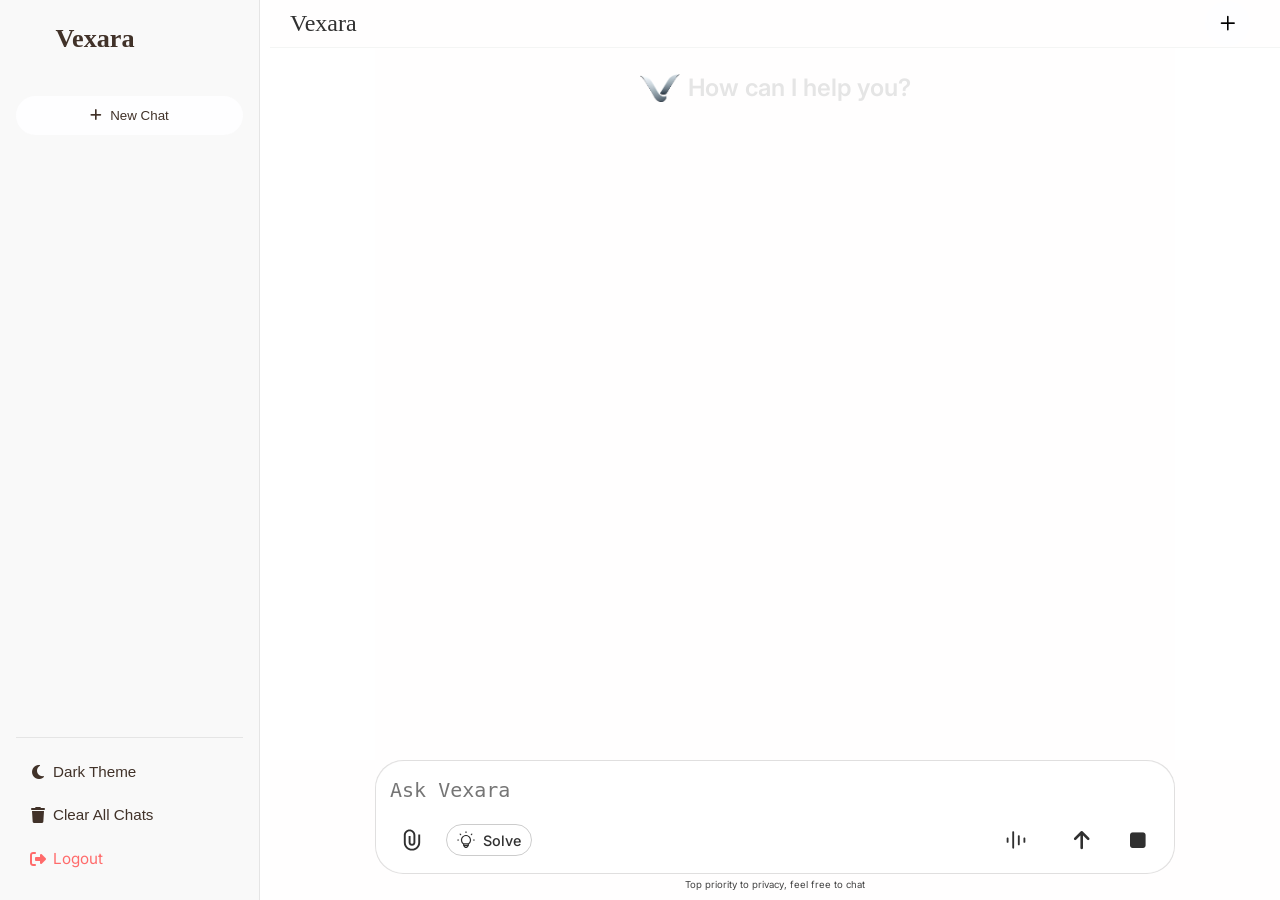
==== templates/index.html @ 14902778 "Update index.html" ====
<!DOCTYPE html>
<html lang="en">
  <head>
    <meta charset="UTF-8" />
    <meta name="viewport" content="width=device-width, initial-scale=1.0" />
    <title>Vexara AI Assistant</title>
    <link rel="manifest" href="/static/manifest.json">
    <link rel="stylesheet" href="https://cdn.jsdelivr.net/npm/katex@0.16.9/dist/katex.min.css">
<script defer src="https://cdn.jsdelivr.net/npm/katex@0.16.9/dist/katex.min.js"></script>
<script defer src="https://cdn.jsdelivr.net/npm/katex@0.16.9/dist/contrib/auto-render.min.js"></script>
    
    <link
      rel="stylesheet"
      href="https://cdnjs.cloudflare.com/ajax/libs/font-awesome/7.0.1/css/all.min.css"
    />
    <link
      href="https://fonts.googleapis.com/icon?family=Material+Icons"
      rel="stylesheet"
    />
    <link
      rel="icon"
      href="/static/images/vexara-new1-removebg-preview.png"
      type="image/png"
    />
    <!-- In your HTML head -->
    <link
      href="https://fonts.googleapis.com/css2?family=Cascadia+Code&display=swap"
      rel="stylesheet"
    />
    <link
      rel="stylesheet"
      href="https://cdnjs.cloudflare.com/ajax/libs/font-awesome/6.0.0/css/all.min.css"
    />

    <link
      rel="stylesheet"
      href="https://cdn-uicons.flaticon.com/uicons-regular-rounded/css/uicons-regular-rounded.css"
    />
    <link
      rel="stylesheet"
      href="https://cdnjs.cloudflare.com/ajax/libs/font-awesome/6.4.0/css/all.min.css"
    />
    <link
      href="https://fonts.googleapis.com/css2?family=Inter:wght@300;400;500;600;700&display=swap"
      rel="stylesheet"
    />
    <link
      rel="stylesheet"
      href="https://cdnjs.cloudflare.com/ajax/libs/highlight.js/11.9.0/styles/github-dark.min.css"
    />
    <link
      rel="stylesheet"
      href="https://cdn-uicons.flaticon.com/3.0.0/uicons-regular-rounded/css/uicons-regular-rounded.css"
    />
    <link rel="stylesheet" href="/static/style.css">

  </head>
  <body>
    <div id="talking-animation">
      Talking
      <div class="talking-animation-bars">
        <span class="talking-bar"></span>
        <span class="talking-bar"></span>
        <span class="talking-bar"></span>
        <span class="talking-bar"></span>
        <span class="talking-bar"></span>
      </div>
    </div>

    <div id="sidebar" class="sidebar">
      <div class="sidebar-header">
        <div class="sidebar-logo">
          <!-- <i class="fas fa-robot"></i> -->
          <img src="/static/images/vexara-new1-removebg-preview.png" alt="V" />
          <span style="font-family: 'Baskerville'"><h3>Vexara</h3></span>
        </div>
        <!-- Renamed hideSidebarBtn to sidebarToggleButton for general use -->
        <!-- In your HTML -->
        <button
          id="sidebarToggleButton"
          class="sidebar-toggle"
          title="Toggle Sidebar"
          aria-label="Toggle Sidebar"
        >
          <i class="bx bx-layout"></i>
        </button>
      </div>

      <button
        class="new-chat-btn"
        onclick="startNewChat()"
        \
        aria-label="Start New Chat"
      >
        <i class="fa-solid fa-plus"></i>
        <span>New Chat</span>
      </button>

      <div
        id="chat-history-list"
        role="navigation"
        aria-label="Chat History"
      ></div>

      <div class="sidebar-footer">
        <div
          id="user-info"
          class="user-info"
          style="display: none"
          role="contentinfo"
        >
          <i class="fas fa-user-circle" aria-hidden="true"></i>
          <span id="user-email" class="user-email"></span>
        </div>
        <button
          class="sidebar-btn"
          onclick="toggleDarkMode()"
          title="Toggle Dark Mode"
          aria-label="Toggle Dark Mode"
        >
          <i class="fas fa-moon" aria-hidden="true"></i>
          <span>Dark Theme</span>
        </button>
        <button
          class="sidebar-btn"
          id="clearAllChatsBtn"
          title="Clear All Chat History"
          aria-label="Clear All Chat History"
        >
          <i class="fas fa-trash" aria-hidden="true"></i>
          <span>Clear All Chats</span>
        </button>
        <a
          href="/logout"
          class="sidebar-btn"
          style="color: #ff6b6b"
          title="Logout"
          aria-label="Logout"
        >
          <i class="fas fa-sign-out-alt" aria-hidden="true"></i>
          <span>Logout</span>
        </a>
      </div>
    </div>

    <!-- Floating button to show sidebar on mobile or in full screen mode -->
    <button
      id="showSidebarBtn"
      class="sidebar-show-btn"
      title="Show Sidebar"
      aria-label="Toggle Sidebar"
    >
      <i class="fi fi-rr-sidebar"></i>
    </button>

    <div class="main">
      <div
        class="top-bar"
        style="display: flex; align-items: center; justify-content: left"
      >
        <h2 style="font-weight: 450; font-style: 'Baskerville'">Vexara</h2>
        <div class="top-bar-title">
          <i class="fa-solid fa-plus new-chat-btn" onclick="startNewChat()"></i>
        </div>
      </div>

      <div class="chat-container" id="chatbox" role="log" aria-live="polite">
        <!-- Initial New Chat Placeholder -->
        <div
        class="loader"
        id="loader"
        aria-live="polite"
        aria-atomic="true"
        style="display: none"
      >
        <div class="typing-indicator">
          <div class="typing-dot"></div>
          <div class="typing-dot"></div>
          <div class="typing-dot"></div>
          <div class="typing-dot"></div>
          <div class="typing-dot"></div>
        </div>
      </div>
        <div
          id="new-chat-placeholder"
          style="
            display: flex;
            align-items: center;
            gap: 8px;
            font-family: 'Segoe UI', 'Inter', sans-serif;
            font-size: 24px;
            font-weight: 600;
            color: #e5e5e5;
          "
        >
          <img
            src="/static/images/vexara-new1-removebg-preview.png"
            alt="V"
            style="width: 40px; height: 40px; object-fit: contain"
          />
          <span>How can I help you?</span>
        </div>

        <div
          class="loader"
          id="loader"
          aria-live="polite"
          aria-atomic="true"
          style="display: none"
        >
          <div class="typing-indicator">
            <div class="typing-dot"></div>
            <div class="typing-dot"></div>
            <div class="typing-dot"></div>
          </div>
        </div>
      </div>

      <!-- Input Area at the bottom -->
      <div class="input-area">
        <!-- Image Preview Container -->
        <div
          id="image-preview-container"
          class="image-preview-container"
          aria-live="polite"
          aria-atomic="true"
        >
          <img
            id="image-preview"
            src="#"
            alt="Image Preview"
            style="display: none"
          />
          <button
            id="clear-image-btn"
            class="clear-image-btn"
            title="Clear Image"
            aria-label="Clear Image Preview"
          >
            <i class="fas fa-times" aria-hidden="true"></i>
          </button>
        </div>

        <form id="multi-action-form" enctype="multipart/form-data">
          <!-- Model Selection Buttons -->

          <div class="input-container" id="input-container">
            <textarea
              id="text-input"
              name="instruction"
              placeholder="Ask Vexara"
              rows="1"
              required
              aria-label="Type your message here"
            ></textarea>

            <div class="input-icons-row">
              <div class="input-icons-left">
                <!-- Attachment button with proper file input -->
                <div class="file-input-wrapper">
                  <button
                    type="button"
                    class="input-icon-btn"
                    id="attach-file-btn"
                    title="Attach File"
                    aria-label="Attach File"
                  >
                    <svg
                      width="22"
                      height="26"
                      viewBox="0 0 16 16"
                      fill="none"
                      xmlns="http://www.w3.org/2000/svg"
                    >
                      <path
                        d="M5.5498 9.75006V5.00006H6.9502V9.75006C6.9502 10.33 7.4201 10.7999 8 10.7999C8.5799 10.7999 9.0498 10.33 9.0498 9.75006V4.50006C9.0498 2.95366 7.7964 1.70026 6.25 1.70026C4.7036 1.70026 3.4502 2.95366 3.4502 4.50006V9.75006C3.4502 12.263 5.4871 14.2999 8 14.2999C10.5129 14.2999 12.5498 12.263 12.5498 9.75006V4.00006H13.9502V9.75006C13.9502 13.0362 11.2861 15.7003 8 15.7003C4.71391 15.7003 2.0498 13.0362 2.0498 9.75006V4.50006C2.04981 2.18047 3.9304 0.299867 6.25 0.299866C8.5696 0.299866 10.4502 2.18046 10.4502 4.50006V9.75006C10.4502 11.1032 9.3531 12.2003 8 12.2003C6.6469 12.2003 5.5498 11.1032 5.5498 9.75006Z"
                        fill="currentColor"
                      ></path>
                    </svg>
                  </button>
                  <!-- Hidden file input, now outside the button for precise control -->
                  <input
                    type="file"
                    id="desktop-file-input"
                    name="image"
                    accept="image/*"
                    style="display: none"
                    aria-label="Upload image file"
                  />
                </div>
                <div
                  class="model-select-group"
                  aria-label="Toggle DeepThink Mode"
                >
                  <!-- Hidden General Option (keeps backend happy) -->
                  <input
                    type="radio"
                    id="modelGeneral"
                    name="modelChoice"
                    value="general"
                    checked
                    aria-checked="true"
                    style="display: none"
                  />

                  <!-- Visible DeepThink Toggle -->
                  <div
                    class="model-option"
                    id="deepthink-toggle"
                    data-active="false"
                  >
                    <svg
                      width="20"
                      height="24"
                      viewBox="0 0 20 20"
                      fill="currentColor"
                      xmlns="http://www.w3.org/2000/svg"
                      class="icon"
                      aria-label=""
                    >
                      <path
                        d="M14.3352 10.0257C14.3352 7.6143 12.391 5.66554 10.0002 5.66537C7.60929 5.66537 5.66528 7.61419 5.66528 10.0257C5.66531 11.5493 6.44221 12.8881 7.61938 13.6683H12.3811C13.558 12.8881 14.3352 11.5491 14.3352 10.0257ZM8.84399 16.9984C9.07459 17.3983 9.50543 17.6683 10.0002 17.6683C10.495 17.6682 10.926 17.3984 11.1565 16.9984H8.84399ZM8.08813 15.6683H11.9114V14.9984H8.08813V15.6683ZM1.66626 9.33529L1.80103 9.34896C2.10381 9.41116 2.3313 9.67914 2.3313 10.0003C2.33115 10.3214 2.10377 10.5896 1.80103 10.6517L1.66626 10.6654H0.833252C0.466091 10.6654 0.168389 10.3674 0.168213 10.0003C0.168213 9.63306 0.465983 9.33529 0.833252 9.33529H1.66626ZM19.1663 9.33529L19.301 9.34896C19.6038 9.41116 19.8313 9.67914 19.8313 10.0003C19.8311 10.3214 19.6038 10.5896 19.301 10.6517L19.1663 10.6654H18.3333C17.9661 10.6654 17.6684 10.3674 17.6682 10.0003C17.6682 9.63306 17.966 9.33529 18.3333 9.33529H19.1663ZM3.0481 3.04818C3.2753 2.82099 3.62593 2.79189 3.88403 2.96224L3.98853 3.04818L4.57739 3.63705L4.66235 3.74154C4.83285 3.99966 4.80464 4.35021 4.57739 4.57748C4.35013 4.80474 3.99958 4.83293 3.74146 4.66244L3.63696 4.57748L3.0481 3.98861L2.96216 3.88412C2.79181 3.62601 2.82089 3.27538 3.0481 3.04818ZM16.012 3.04818C16.2717 2.7886 16.6927 2.78852 16.9524 3.04818C17.2117 3.30786 17.2119 3.72901 16.9524 3.98861L16.3625 4.57748C16.1028 4.83717 15.6818 4.83718 15.4221 4.57748C15.1626 4.31776 15.1625 3.89669 15.4221 3.63705L16.012 3.04818ZM9.33521 1.66634V0.833336C9.33521 0.466067 9.63297 0.168297 10.0002 0.168297C10.3674 0.168472 10.6653 0.466175 10.6653 0.833336V1.66634C10.6653 2.0335 10.3674 2.33121 10.0002 2.33138C9.63297 2.33138 9.33521 2.03361 9.33521 1.66634ZM15.6653 10.0257C15.6653 11.9571 14.7058 13.6634 13.2415 14.6917V16.3333C13.2415 16.7004 12.9444 16.9971 12.5774 16.9974C12.282 18.1473 11.2423 18.9982 10.0002 18.9984C8.75792 18.9984 7.71646 18.1476 7.42114 16.9974C7.05476 16.9964 6.75806 16.7 6.75806 16.3333V14.6917C5.29383 13.6634 4.33523 11.957 4.33521 10.0257C4.33521 6.88608 6.86835 4.33529 10.0002 4.33529C13.132 4.33547 15.6653 6.88618 15.6653 10.0257Z"
                      ></path>
                    </svg>
                    <span >Solve</span>
                  </div>
                </div>
                <!-- ===== Web Search Toggle (replace your old button with this) ===== -->
                <label
                  id="web-search-toggle"
                  class="web-search-toggle"
                  title="Enable web search"
                  role="switch"
                  aria-checked="false"
                  display = none
                >
                  <input
                    id="web-search-checkbox"
                    type="checkbox"
                    aria-label="Enable web search"
                  />
                  <!-- Keep your SVG icon for visual match -->
                  <span class="web-search-icon" aria-hidden="true">
                    <svg
                      width="20"
                      height="24"
                      viewBox="0 0 14 14"
                      fill="none"
                      xmlns="http://www.w3.org/2000/svg"
                      style="color: currentColor"
                    >
                      <path
                        fill-rule="evenodd"
                        clip-rule="evenodd"
                        d="M7.00003 0.150452C10.7832 0.150452 13.8496 3.21691 13.8496 7.00006C13.8496 10.7832 10.7832 13.8497 7.00003 13.8497C3.21688 13.8497 0.150421 10.7832 0.150421 7.00006C0.150421 3.21691 3.21688 0.150452 7.00003 0.150452ZM5.37796 7.59967C5.4267 9.0321 5.64754 10.2966 5.97366 11.2198C6.15996 11.7471 6.36946 12.1302 6.57327 12.3702C6.77751 12.6106 6.92343 12.6505 7.00003 12.6505C7.07663 12.6505 7.22255 12.6106 7.42679 12.3702C7.6306 12.1302 7.8401 11.7471 8.0264 11.2198C8.35252 10.2966 8.57336 9.0321 8.6221 7.59967H5.37796ZM1.38187 7.59967C1.61456 9.80498 3.11593 11.6305 5.14261 12.336C5.03268 12.1129 4.93227 11.8725 4.8428 11.6192C4.46342 10.5452 4.22775 9.13994 4.17874 7.59967H1.38187ZM9.82132 7.59967C9.77232 9.13994 9.53664 10.5452 9.15726 11.6192C9.06774 11.8726 8.96648 12.1127 8.85648 12.336C10.8836 11.6307 12.3855 9.8053 12.6182 7.59967H9.82132ZM7.00003 1.34967C6.92343 1.34967 6.77751 1.38955 6.57327 1.62994C6.36946 1.86994 6.15996 2.25297 5.97366 2.78033C5.64754 3.70357 5.4267 4.96802 5.37796 6.40045H8.6221C8.57336 4.96802 8.35252 3.70357 8.0264 2.78033C7.8401 2.25297 7.6306 1.86994 7.42679 1.62994C7.22255 1.38955 7.07663 1.34967 7.00003 1.34967ZM8.85648 1.66315C8.96663 1.88662 9.06763 2.12721 9.15726 2.38092C9.53664 3.45494 9.77232 4.86018 9.82132 6.40045H12.6182C12.3855 4.19471 10.8837 2.36834 8.85648 1.66315ZM5.14261 1.66315C3.11578 2.36856 1.61457 4.19503 1.38187 6.40045H4.17874C4.22775 4.86018 4.46342 3.45494 4.8428 2.38092C4.93237 2.12736 5.03253 1.88651 5.14261 1.66315Z"
                        fill="currentColor"
                      ></path>
                    </svg>
                  </span>
                  <span class="web-search-label">Search</span>
                </label>

                <!-- ===== Styles (paste into your stylesheet or <head>) ===== -->
                <style>
                  .web-search-toggle {
                    display: none;
                    align-items: center;
                    gap: 8px;
                    padding: 6px 10px;
                    font-size: 0.9rem; /* slightly smaller text */
                    font-weight: 500;
                    border-radius: 30px;
                    border: 1px solid var(--web-search);
                    cursor: pointer;
                    user-select: none;
                    font-size: 14px;
                    transition: transform 0.12s ease, box-shadow 0.12s ease,
                      background 0.12s ease, color 0.12s ease;
                    background: transparent;
                    color: var(--text-color, #111);
                  }
                  .web-search-toggle .web-search-icon {
                    display: inline-flex;
                    width: 20px;
                    height: 20px;
                    align-items: center;
                    justify-content: center;
                  }
                  .web-search-toggle input {
                    display: none;
                  } /* hide native checkbox */
                  /* Selected state */
                  .web-search-toggle.selected {
                    background: var(--accent-color, #6a0dad);
                    color: #fff;
                    box-shadow: 0 6px 20px rgba(0, 0, 0, 0.12);
                    transform: translateY(-1px);
                    border: none;
                  }
                  /* .dark-mode.web-search-toggle.selected{
    background: black;
    color: #fff;
    border: 4px solid rgb(255, 255, 255);
  } */

                  /* small hover polish */
                  .web-search-toggle:hover {
                    transform: translateY(-0.5px);
                  }
                  .web-search-label {
                    line-height: 1;
                  }
                  @media (max-width: 600px) {
                    .web-search-toggle {
                      font-size: 12px;
                      padding: 5px 10px;
                      gap: 6px;
                    }
                    .web-search-toggle .web-search-icon {
                      width: 18px;
                      height: 18px;
                    }
                  }
                </style>

                <!-- ===== Script (paste near end of body, after other scripts for safety) ===== -->
                <script>
                  (function () {
                    // Robust initialization after DOM ready
                    function initToggle() {
                      // 1) replace old button if present (removes any old click handler attached by app.js)
                      const oldBtn = document.getElementById("web-search-btn");
                      if (oldBtn) {
                        // create the new label element from the existing markup (we already placed markup above),
                        // but if user didn't paste the label HTML, fallback to creating programmatically:
                        const existingToggle =
                          document.getElementById("web-search-toggle");
                        if (existingToggle) {
                          oldBtn.replaceWith(existingToggle);
                        } else {
                          // nothing to replace with; bail (user should include the HTML snippet)
                          console.warn(
                            "web-search-toggle markup not found — please paste the provided label HTML into your page."
                          );
                        }
                      }

                      const label =
                        document.getElementById("web-search-toggle");
                      const checkbox = document.getElementById(
                        "web-search-checkbox"
                      );

                      if (!label || !checkbox) {
                        console.warn("Web search toggle elements not found.");
                        return;
                      }

                      // 2) restore state from localStorage
                      const saved = localStorage.getItem(
                        "vexara_web_search_enabled"
                      );
                      const initiallyEnabled = saved === "1";
                      window.isWebSearchEnabled = !!initiallyEnabled;
                      checkbox.checked = window.isWebSearchEnabled;
                      label.classList.toggle(
                        "selected",
                        window.isWebSearchEnabled
                      );
                      label.setAttribute(
                        "aria-checked",
                        window.isWebSearchEnabled ? "true" : "false"
                      );

                      // 3) change handler (update UI + persist)
                      checkbox.addEventListener("change", (e) => {
                        const enabled = !!checkbox.checked;
                        window.isWebSearchEnabled = enabled;
                        localStorage.setItem(
                          "vexara_web_search_enabled",
                          enabled ? "1" : "0"
                        );
                        label.classList.toggle("selected", enabled);
                        label.setAttribute(
                          "aria-checked",
                          enabled ? "true" : "false"
                        );
                      });

                      // 4) clicking the label toggles the checkbox but prevent accidental form submits / bubbling
                      label.addEventListener("click", function (e) {
                        // prevent click from submitting forms or bubbling; checkbox will toggle as normal
                        e.preventDefault();
                        e.stopPropagation();
                        checkbox.checked = !checkbox.checked;
                        checkbox.dispatchEvent(
                          new Event("change", { bubbles: true })
                        );
                      });

                      // 5) Monkeypatch askAI so existing calls that don't pass performSearch use the checkbox state
                      //    This is safe: if a caller passes true/false explicitly, it will be honored.
                      function wrapAskAIWhenReady() {
                        if (window.askAI && !window._askAIWrapped) {
                          const orig = window.askAI;
                          window.askAI = async function (
                            instruction,
                            modelChoice,
                            performSearch
                          ) {
                            if (
                              typeof performSearch === "undefined" ||
                              performSearch === null
                            ) {
                              performSearch = !!window.isWebSearchEnabled;
                            }
                            return await orig.call(
                              this,
                              instruction,
                              modelChoice,
                              performSearch
                            );
                          };
                          window._askAIWrapped = true;
                          console.log(
                            "askAI wrapped to use web-search toggle when performSearch is omitted."
                          );
                        } else if (!window.askAI) {
                          // If askAI not defined yet, try a few times (this won't run forever)
                          let tries = 0;
                          const t = setInterval(() => {
                            tries++;
                            if (window.askAI) {
                              clearInterval(t);
                              wrapAskAIWhenReady();
                            } else if (tries > 30) {
                              clearInterval(t);
                              console.warn(
                                "askAI not found after waiting — web-search toggle wrapper not applied."
                              );
                            }
                          }, 100); // try for ~3s
                        }
                      }
                      wrapAskAIWhenReady();

                      // 6) Expose a global helper (optional) in case other UI wants to show the state
                      window.setWebSearchUI = function (bool) {
                        checkbox.checked = !!bool;
                        checkbox.dispatchEvent(
                          new Event("change", { bubbles: true })
                        );
                      };
                    }

                    if (document.readyState === "loading") {
                      document.addEventListener("DOMContentLoaded", initToggle);
                    } else {
                      initToggle();
                    }
                  })();
                </script>
              </div>

              <div class="input-icons-right">
                <button
                  style="margin-right: 10px"
                  type="button"
                  id="voice-talk-btn"
                  class="input-icon-btn"
                  title="Toggle Voice Talk"
                  aria-label="Toggle Voice Talk"
                >
                  <svg
                    width="40"
                    height="40"
                    viewBox="0 0 20 20"
                    fill="currentColor"
                    xmlns="http://www.w3.org/2000/svg"
                    class="icon"
                  >
                    <path
                      d="M7.33496 15.5V4.5C7.33496 4.13275 7.63275 3.83499 8 3.83496C8.36727 3.83496 8.66504 4.13273 8.66504 4.5V15.5C8.66504 15.8673 8.36727 16.165 8 16.165C7.63275 16.165 7.33496 15.8673 7.33496 15.5ZM11.335 13.1309V7.20801C11.335 6.84075 11.6327 6.54298 12 6.54297C12.3673 6.54297 12.665 6.84074 12.665 7.20801V13.1309C12.665 13.4981 12.3672 13.7959 12 13.7959C11.6328 13.7959 11.335 13.4981 11.335 13.1309ZM3.33496 11.3535V8.81543C3.33496 8.44816 3.63273 8.15039 4 8.15039C4.36727 8.15039 4.66504 8.44816 4.66504 8.81543V11.3535C4.66504 11.7208 4.36727 12.0186 4 12.0186C3.63273 12.0186 3.33496 11.7208 3.33496 11.3535ZM15.335 11.3535V8.81543C15.335 8.44816 15.6327 8.15039 16 8.15039C16.3673 8.15039 16.665 8.44816 16.665 8.81543V11.3535C16.665 11.7208 16.3673 12.0186 16 12.0186C15.6327 12.0186 15.335 11.7208 15.335 11.3535Z"
                    ></path>
                  </svg>
                </button>

                <button
                  type="submit"
                  class="submit-btn"
                  id="send-btn"
                  title="Send Message"
                  aria-label="Send Message"
                >
                  <i class="fa-solid fa-arrow-up"></i>
                </button>

                <button
                  type="button"
                  class="stop-btn"
                  id="stop-btn"
                  title="Stop Response"
                  aria-label="Stop AI Response"
                >
                  <i class="fas fa-stop" aria-hidden="true"></i>
                </button>
              </div>
            </div>

            <!-- Voice indicator area -->
            <div
              id="voice-indicator-area"
              class="voice-indicator-area"
              aria-live="polite"
              aria-atomic="true"
            >
              <span id="voice-status-text"></span>
            </div>
          </div>
          <div
            style="
              display: flex;
              justify-content: center;
              width: 100%;
              position: relative;
              top: 5px;
            "
          >
            <p
              style="
                font-size: 0.6rem;
                color: var(--text-color);
                text-align: center;
                margin: 0;
                opacity: 0.9;
              "
            >
              Top priority to privacy, feel free to chat
            </p>
          </div>
        </form>
      </div>

      <!-- Loading Indicator -->
      <div
        class="loader"
        id="loader"
        aria-live="polite"
        aria-atomic="true"
        style="display: none"
      >
        <div class="typing-indicator">
          <div class="typing-dot"></div>
          <div class="typing-dot"></div>
          <div class="typing-dot"></div>
          <div class="typing-dot"></div>
          <div class="typing-dot"></div>
        </div>
      </div>
    </div>

    <!-- NEW: Voice Mode Full-Screen Overlay -->
    <div
      id="voice-mode-overlay"
      role="dialog"
      aria-modal="true"
      aria-label="Voice Interaction Mode"
    >
      <div class="status-text">Standard voice</div>
      <canvas
        id="voice-circle-canvas"
        role="img"
        aria-label="Voice Activity Visualizer"
      ></canvas>
      <div class="control-buttons">
        <button
          id="mic-control-btn"
          class="control-button"
          aria-label="Toggle Microphone"
        >
          <i class="fas fa-microphone" aria-hidden="true"></i>
        </button>
        <button
          id="screen-share-btn"
          class="control-button"
          title="Toggle Screen Share"
          aria-label="Toggle Screen Share"
        >
          <i class="fas fa-desktop" aria-hidden="true"></i>
        </button>
        <button
          id="close-voice-mode-btn"
          class="control-button"
          aria-label="Close Voice Mode"
        >
          <i class="fas fa-times" aria-hidden="true"></i>
        </button>
      </div>
    </div>

    <!-- NEW: Screen Share Preview Container -->
    <div
      id="screen-share-preview-container"
      role="dialog"
      aria-modal="true"
      aria-label="Screen Share Preview"
    >
      <video
        id="screen-share-preview-video"
        autoplay
        aria-label="Screen Share Video Feed"
      ></video>
    </div>

    <!-- Confirmation Modal for Clear All Chats -->
    <div
      id="confirmModal"
      class="modal"
      role="dialog"
      aria-modal="true"
      aria-labelledby="modalTitle"
      aria-describedby="modalDescription"
    >
      <div class="modal-content">
        <h3 id="modalTitle">Clear All Chats?</h3>
        <p id="modalDescription">
          Are you sure you want to clear all chat history? This action cannot be
          undone.
        </p>
        <div class="modal-buttons">
          <button
            class="modal-btn cancel"
            onclick="hideModal()"
            aria-label="Cancel"
          >
            Cancel
          </button>
          <button
            class="modal-btn confirm"
            id="confirmClearBtn"
            aria-label="Confirm Clear All"
          >
            Clear All
          </button>
        </div>
      </div>
    </div>

    <!-- NEW: Code Update Modal -->
    <div
      id="codeUpdateModal"
      class="modal"
      role="dialog"
      aria-modal="true"
      aria-labelledby="codeUpdateModalTitle"
    >
      <div class="modal-content">
        <h3 id="codeUpdateModalTitle">Update Code File</h3>
        <p>
          Paste the updated code below. Select the file to update (e.g.,
          `index.html` or `test.py`).
        </p>
        <select id="fileToUpdateSelect" aria-label="Select file to update">
          <option value="index.html">index.html (Frontend HTML/JS)</option>
          <option value="test.py">test.py (Backend Python)</option>
          <option value="script.py">
            script.py (Backend Python - if applicable)
          </option>
        </select>
        <textarea
          id="codeUpdateTextarea"
          placeholder="Paste your updated code here..."
          aria-label="Code to update"
        ></textarea>
        <div class="modal-buttons">
          <button
            class="modal-btn cancel"
            onclick="document.getElementById('codeUpdateModal').style.display='none';"
            aria-label="Cancel"
          >
            Cancel
          </button>
          <button
            class="modal-btn confirm"
            id="applyCodeUpdateBtn"
            aria-label="Apply Code Update"
          >
            Apply Update
          </button>
        </div>
      </div>
    </div>

    <!-- Camera Options (for mobile file upload) -->
    <div
      class="camera-options"
      role="dialog"
      aria-modal="true"
      aria-label="Choose Image Source"
    >
      <div
        class="camera-option"
        id="take-photo"
        tabindex="0"
        role="button"
        aria-label="Take Photo"
      >
        <i class="fas fa-camera" aria-hidden="true"></i>
        <span>Take Photo</span>
        <!-- Hidden input directly inside the clickable area -->
        <input
          type="file"
          id="take-photo-input"
          name="image"
          accept="image/*"
          capture="environment"
          style="
            opacity: 0;
            position: absolute;
            top: 0;
            left: 0;
            width: 100%;
            height: 100%;
            cursor: pointer;
            z-index: 1;
          "
        />
      </div>
      <div
        class="camera-option"
        id="upload-photo"
        tabindex="0"
        role="button"
        aria-label="Choose from Gallery"
      >
        <i class="fas fa-images" aria-hidden="true"></i>
        <span>Choose from Gallery</span>
        <!-- Hidden input directly inside the clickable area -->
        <input
          type="file"
          id="upload-photo-input"
          name="image"
          accept="image/*"
          style="
            opacity: 0;
            position: absolute;
            top: 0;
            left: 0;
            width: 100%;
            height: 100%;
            cursor: pointer;
            z-index: 1;
          "
        />
      </div>
      <div
        class="camera-option cancel"
        id="cancel-camera"
        tabindex="0"
        role="button"
        aria-label="Cancel"
      >
        <i class="fas fa-times" aria-hidden="true"></i>
        <span>Cancel</span>
      </div>
    </div>

    <script src="https://cdnjs.cloudflare.com/ajax/libs/highlight.js/11.9.0/highlight.min.js"></script>
    <script src="https://cdnjs.cloudflare.com/ajax/libs/marked/4.0.0/marked.min.js"></script>  
    <script src="/static/bott.js"></script>                  
    <script src="/static/local-voice-module.js?v=3"></script>
<!-- SECOND -->
    <script>
      document.addEventListener("DOMContentLoaded", function () {
        const inputContainer = document.querySelector(".input-container");
        const textInput = document.getElementById("text-input");
        const sendBtn = document.getElementById("send-btn");
        const stopBtn = document.getElementById("stop-btn");
        const fileInput = document.getElementById("file-input");
        const attachBtn = document.getElementById("attach-file-btn");

        // Focus textarea when clicking anywhere in the container
        inputContainer.addEventListener("click", function (e) {
          if (
            !e.target.closest(".input-icon-btn") &&
            !e.target.closest(".submit-btn") &&
            !e.target.closest(".stop-btn") &&
            e.target !== fileInput
          ) {
            textInput.focus();
          }
        });

        // Auto-resize textarea
        textInput.addEventListener("input", function () {
          this.style.height = "auto";
          this.style.height = this.scrollHeight + "px";
        });

        // File input
        attachBtn.addEventListener("click", function () {
          fileInput.click();
        });

        fileInput.addEventListener("change", function () {
          if (this.files && this.files[0]) {
            console.log("File selected:", this.files[0].name);
          }
        });

        // ✅ Show and hide stop button explicitly
        function showStopButton() {
          stopBtn.style.display = "inline-flex";
          sendBtn.style.display = "none";
        }

        function hideStopButton() {
          stopBtn.style.display = "none";
          sendBtn.style.display = "inline-flex";
        }

        // When send is clicked
        sendBtn.addEventListener("click", function () {
          if (textInput.value.trim() !== "") {
            showStopButton();

            // Simulate AI response completion
            setTimeout(function () {
              hideStopButton();
            }, 3000);
          }
        });

        // Stop button click
        stopBtn.addEventListener("click", function () {
          hideStopButton();
          console.log("AI response stopped");
        });

        // Initially hide stop button
        hideStopButton();
      });
    </script>
    <script>
      document.addEventListener("DOMContentLoaded", function () {
        const inputContainer = document.querySelector(".input-container");
        const textInput = document.getElementById("text-input");
        const sendBtn = document.getElementById("send-btn");
        const stopBtn = document.getElementById("stop-btn");
        const fileInput = document.getElementById("file-input");
        const attachBtn = document.getElementById("attach-file-btn");

        // Focus textarea when clicking anywhere in the container
        inputContainer.addEventListener("click", function (e) {
          // Don't focus if clicking on a button or file input
          if (
            !e.target.closest(".input-icon-btn") &&
            !e.target.closest(".submit-btn") &&
            !e.target.closest(".stop-btn") &&
            e.target !== fileInput
          ) {
            textInput.focus();
          }
        });

        // Auto-resize textarea as user types
        textInput.addEventListener("input", function () {
          this.style.height = "auto";
          this.style.height = this.scrollHeight + "px";
        });

        // File input functionality
        attachBtn.addEventListener("click", function () {
          fileInput.click();
        });

        fileInput.addEventListener("change", function (e) {
          if (this.files && this.files[0]) {
            // Handle file selection here
            console.log("File selected:", this.files[0].name);
            // You can show a preview or process the file
          }
        });

        // Function to show stop button (when AI is responding)
        function showStopButton() {
          stopBtn.style.display = "inline-flex";
          sendBtn.style.display = "none";
        }

        // Function to hide stop button (when AI is done responding)
        function hideStopButton() {
          stopBtn.style.display = "none";
          sendBtn.style.display = "inline-flex";
        }

        // Example usage - call these functions when AI starts/stops responding
        sendBtn.addEventListener("click", function () {
          if (textInput.value.trim() !== "") {
            showStopButton();

            // Simulate AI response (remove this in your actual implementation)
            setTimeout(function () {
              hideStopButton();
            }, 3000);
          }
        });

        // Stop button functionality
        stopBtn.addEventListener("click", function () {
          // Stop AI response logic here
          hideStopButton();
          console.log("AI response stopped");
        });

        // ✅ FIX: Hide the stop button when the page loads
        hideStopButton();
      });
    </script>
    <script>
      // Function to show loader at the response position
      function showLoader() {
        const loader = document.getElementById("loader");
        loader.style.display = "block";
        // Scroll to the loader position
        loader.scrollIntoView({ behavior: "smooth", block: "nearest" });
      }

      // Function to hide loader
      function hideLoader() {
        document.getElementById("loader").style.display = "none";
      }
    </script>
    <script>
      function copyToClipboard(button) {
        // Find the <code> element inside the same code block
        const codeBlock = button.closest('.code-block');
        const codeElement = codeBlock.querySelector('code');
        const text = codeElement.innerText;
      
        // Copy to clipboard using Clipboard API
        navigator.clipboard.writeText(text).then(() => {
          // Change button text temporarily to "Copied!"
          const originalText = button.innerHTML;
          button.innerHTML = '<i class="fas fa-check" aria-hidden="true"></i> Copied!';
          button.classList.add('copied');
      
          // Restore after 2 seconds
          setTimeout(() => {
            button.innerHTML = originalText;
            button.classList.remove('copied');
          }, 2000);
        }).catch(err => {
          console.error('Failed to copy code: ', err);
          alert('Failed to copy code.');
        });
      }
      </script>
      
    <script>
      const deepthinkToggle = document.getElementById("deepthink-toggle");
      const generalInput = document.getElementById("modelGeneral");

      deepthinkToggle.addEventListener("click", () => {
        const isActive = deepthinkToggle.getAttribute("data-active") === "true";

        if (isActive) {
          // Switch OFF DeepThink -> select general input
          deepthinkToggle.setAttribute("data-active", "false");
          generalInput.checked = true;
          console.log("🔄 Switched back to General Mode");
        } else {
          // Switch ON DeepThink -> create & check a hidden input dynamically
          deepthinkToggle.setAttribute("data-active", "true");

          // remove old hidden deepthink if exists
          let deepthinkInput = document.getElementById("modelDeepThink");
          if (!deepthinkInput) {
            deepthinkInput = document.createElement("input");
            deepthinkInput.type = "radio";
            deepthinkInput.name = "modelChoice";
            deepthinkInput.value = "deep_think";
            deepthinkInput.id = "modelDeepThink";
            deepthinkInput.style.display = "none";
            deepthinkToggle.parentElement.appendChild(deepthinkInput);
          }
          deepthinkInput.checked = true;

          console.log("🧠 DeepThink Mode Activated");
        }
      });
    </script>
    <script>
      document.addEventListener("DOMContentLoaded", () => {
        const webSearchBtn = document.getElementById("web-search-btn");
        const multiActionForm = document.getElementById("multi-action-form");
        let isWebSearchEnabled = false;

        // ✅ Toggle Web Search Mode
        webSearchBtn.addEventListener("click", () => {
          isWebSearchEnabled = !isWebSearchEnabled;
          webSearchBtn.classList.toggle("selected", isWebSearchEnabled);
        });

        // ✅ Intercept form submit to include web search flag
        multiActionForm.addEventListener("submit", async (e) => {
          e.preventDefault();

          const textInput = document.getElementById("text-input");
          const userText = textInput.value.trim();
          if (!userText) return;

          // Detect selected model choice
          const selectedModelRadio = document.querySelector(
            "input[name='modelChoice']:checked"
          );
          const modelChoice = selectedModelRadio
            ? selectedModelRadio.value
            : "general";

          // Show user message
          addMessage(userText, "user", null, new Date());

          // ✅ Perform AI request with web search if enabled
          if (isWebSearchEnabled) {
            await askAI(userText, modelChoice, true);
          } else {
            await askAI(userText, modelChoice, false);
          }
        });
      });
    </script>

    <style>
      /* ✅ Web Search Button Active State */
      #web-search-btn.selected {
        background: var(--accent-color);
        color: white;
        border-radius: 10px;
        box-shadow: 0 0 10px var(--accent-color);
      }
      /* Thinking Process Styles */

      .thinking {
        font-size: 0.8rem;
        color: rgba(128, 128, 128, 0.8); /* greyed out */
        margin-top: 6px;
        padding-left: 8px;
        border-left: 2px dashed #ccc;
        display: none; /* hidden by default */
      }

      .thinking.show {
        display: block;
      }

      .toggle-thinking {
        font-size: 0.75rem;
        background: none;
        border: none;
        color: #888;
        cursor: pointer;
        margin-top: 4px;
      }
    </style>

    <script>
      function addBotMessage(content, thinking = null) {
        const messageDiv = document.createElement("div");
        messageDiv.classList.add("bot-message");

        // Main AI answer
        const answerDiv = document.createElement("div");
        answerDiv.classList.add("answer");
        answerDiv.innerHTML = content;
        messageDiv.appendChild(answerDiv);

        // Optional reasoning trace
        if (thinking) {
          const thinkingDiv = document.createElement("div");
          thinkingDiv.classList.add("thinking");
          thinkingDiv.innerHTML = thinking;

          const toggleBtn = document.createElement("button");
          toggleBtn.classList.add("toggle-thinking");
          toggleBtn.textContent = "Show Thinking";
          toggleBtn.onclick = function () {
            thinkingDiv.classList.toggle("show");
            toggleBtn.textContent = thinkingDiv.classList.contains("show")
              ? "Hide Thinking"
              : "Show Thinking";
          };

          messageDiv.appendChild(toggleBtn);
          messageDiv.appendChild(thinkingDiv);
        }

        document.querySelector("#chat-container").appendChild(messageDiv);
        document.querySelector("#chat-container").scrollTop =
          document.querySelector("#chat-container").scrollHeight;
      }
    </script>
  </body>
</html>
---- static/style.css ----
:root {
    --primary-color: #8a8a8b; /* ChatGPT green */
    --primary-light: #18cd9f;
    --accent-color: #6a0dad; /* A subtle purple/blue for some accents */
    --bg-color: #ffffff; /* Light gray for body background */
    --text-color: #303030; /* Darker text */
    --text-light: #606060;
    --sidebar-bg: #f9f9f9; /* Dark background for sidebar */
    --sidebar-text: #413229;
    --chat-bg: #fffefe; /* White chat background */
    --user-message-bg: #f5f4f5; /* Lighter blue for user messages, or a very light gray if preferred */
    --bot-message-bg: transparent;
    /* Very light gray for bot messages */
    --code-bg: #2d2d2d; /* Dark code blocks */
    --code-text-color: #f8f8f2; /* Light text for code */
    --border-radius: 10px; /* Slightly more rounded corners for main elements */
    --border-radius-sm: 6px; /* Smaller radius for buttons/inputs */
    --shadow: 0 1px 3px rgba(0, 0, 0, 0.1); /* Softer shadows */
    --shadow-md: 0 4px 6px rgba(0, 0, 0, 0.1);
    --web-search: rgba(0, 0, 0, 0.2);
    --transition: all 0.2s ease-in-out; /* Smooth transitions */
    --model-text-color: black;
    --text-input-bg:#ffffff
  }
  
  /* Dark Mode Variables */
  .dark-mode {
    --model-text-color: white;
    --primary-color: #929292;
    --primary-light: #52a167;
    --accent-color: #6a0dad; /* A deeper, more subtle purple */
    --bg-color: #212121; /* Very dark background with a hint of gray */
    --text-color: #ffffff; /* Soft, readable gray for primary text */
    --text-light: #7c7c7c; /* Subtle gray for secondary text */
    --sidebar-bg: #1a1a1a; /* Distinct from main background */
    --sidebar-text: #e0e0e0;
    --chat-bg: #212121;
    --user-message-bg: #303030;
    --text-input-bg:#303030;
    --bot-message-bg: transparent;
    --code-bg: #1e1e1e;
    --code-text-color: #f0f0f0;
    --shadow: 0 2px 4px rgba(0, 0, 0, 0.5); /* Stronger shadow for depth */
    --shadow-md: 0 6px 10px rgba(0, 0, 0, 0.6);
    --web-search: rgba(255, 255, 255, 0.439);
  }
  
  /* Base Styles */
  * {
    margin: 0;
    padding: 0;
    box-sizing: border-box;
  }
  /* Mobile-specific fixes */
  @media (max-width: 768px) {
    .main {
      height: 100vh;
      height: -webkit-fill-available;
    }
  
    #chatbox {
      padding-bottom: 35px; /* Extra space at bottom */
    }
  
    .chat-message {
      word-wrap: break-word;
      overflow-wrap: break-word;
    }
    /* Ensure proper scrolling on mobile */
    #chatbox {
      overflow-y: scroll;
      -webkit-overflow-scrolling: touch; /* Momentum scrolling */
      scroll-behavior: smooth;
    }
  
    /* Fix for iOS Safari */
    @supports (-webkit-touch-callout: none) {
      #chatbox {
        height: -webkit-fill-available;
      }
    }
  }
  
  body {
    font-family: system-ui, -apple-system, BlinkMacSystemFont, "Segoe UI",
      Roboto, Oxygen, Ubuntu, Cantarell, "Open Sans", "Helvetica Neue",
      sans-serif;
    background-color: var(--bg-color);
    color: var(--text-color);
    transition: var(--transition);
    display: flex;
    min-height: 100vh; /* Ensures body takes full viewport height */
    overflow: hidden; /* Prevents body scroll when sidebar is fixed */
  }
  
  /* Sidebar Styles */
  .sidebar {
    width: 260px; /* Slightly narrower like ChatGPT */
    background: var(--sidebar-bg);
    color: var(--sidebar-text);
    padding: 16px; /* Reduced padding slightly */
    display: flex;
    flex-direction: column;
    height: 100vh;
    flex-shrink: 0;
    transition: width 0.3s ease, padding 0.3s ease, transform 0.3s ease;
    overflow-x: hidden;
    position: relative;
    z-index: 100;
    border-right: 1px solid rgba(48, 48, 48, 0.099); /* Subtle border */
  }
  .dark-mode .sidebar {
    border-right: 1px solid rgba(255, 255, 255, 0.05);
  }
  
  .sidebar.collapsed {
    width: 70px; /* Collapsed width */
    padding: 16px 10px; /* Adjust padding for collapsed state */
    min-width: 70px; /* Ensures it collapses to this width */
    background-color: #ffffff;
    border-right: 1px solid rgba(48, 48, 48, 0.099);
  }
  .dark-mode .sidebar.sidebar.collapsed {
    background-color: #212121;
    border-right: 1px solid #2c2c2c;
  }
  
  /* Main Content Styles */
  .main {
    flex: 1; /* Takes remaining space */
    display: flex;
    flex-direction: column;
    height: 100vh; /* Ensure main also takes full viewport height */
    margin-left: 260px; /* Default margin for desktop, equals sidebar width */
    transition: margin-left 0.5s ease;
    position: relative; /* For z-index context */
    
  }
  
  .main.full-width {
    /* Applied when sidebar is collapsed on desktop */
    margin-left: 50px; /* Adjusted margin when sidebar is collapsed */
  }
  
  .main.full-screen {
    /* For true full screen chat (sidebar hidden) */
    margin-left: 0;
    width: 100%;
  }
  
  /* Floating sidebar toggle button */
  #showSidebarBtn {
    display: none;
    position: fixed;
    top: -10px;
    left: 15px;
    z-index: 100;
    background: transparent; /* Use transparent */
    color: black; /* Match sidebar text color */
    border: none;
    width: 40px;
    height: 40px;
    border-radius: 50%;
    font-size: 1.2rem;
    cursor: ew-resize;
    box-shadow: none; /* Remove shadow for a clean flat look */
    transition: var(--transition);
    align-items: center;
    justify-content: center;
    margin-top: 120px;
  }
  .dark-mode #showSidebarBtn {
    color: white;
  }
  .dark-mode .sidebar-show-btn {
    color: white;
  }
  
  /* Optional hover effect */
  .dark-mode #showSidebarBtn:hover {
    background: rgba(255, 255, 255, 0.1);
    transform: scale(1.05);
  }
  #showSidebarBtn:hover {
    background: #dee2ec;
    transform: scale(1.05);
  }
  
  /* Sidebar Toggle button inside the sidebar header */
  .sidebar-toggle {
    background: none;
    border: none;
    color: var(--sidebar-text);
    font-size: 1.1rem; /* Slightly smaller for internal toggle */
    cursor: ew-resize;
    padding: 0;
    display: flex;
    align-items: center;
    justify-content: center;
    width: 45px;
    height: 45px;
    border-radius: 50%;
    transition: var(--transition);
  }
  
  .sidebar-toggle:hover {
    background: rgba(255, 255, 255, 0.1);
  }
  
  .sidebar.collapsed .sidebar-toggle {
    transform: rotate(180deg); /* Rotate for collapsed state */
  }
  .dark-mode .sidebar.collapsed .sidebar-toggle:hover {
    background: rgba(255, 255, 255, 0.5);
  }
  
  /* Responsive Adjustments */
  @media (min-width: 769px) {
    .main {
      margin-left: 10px; /* Default margin for desktop */
    }
    .sidebar.collapsed + .main {
      /* When sidebar is collapsed, main takes full width */
      margin-left: 70px; /* Adjusted margin when sidebar is collapsed */
    }
    /* #showSidebarBtn is now used on desktop too when sidebar is fully hidden */
  }
  
  @media (max-width: 768px) {
    /* On mobile, sidebar is fixed and slides out */
    .sidebar {
      position: fixed;
      left: 0;
      top: 0;
      height: 100%;
      transform: translateX(-100%); /* Hidden off-screen */
      width: 260px; /* Fixed width when visible */
      z-index: 100; /* Ensure it's above main content */
      box-shadow: var(--shadow-md);
    }
    .sidebar.visible {
      /* Class to show sidebar on mobile */
      transform: translateX(0);
    }
    .main {
      margin-left: 0; /* Main content always full width on mobile */
      width: 100%;
    }
    #showSidebarBtn {
      display: flex !important;
      position: fixed;
      top: -110px; /* Show floating button on mobile */
      left: 1%;
    }
    .sidebar-toggle {
      display: none;
      visibility: hidden;
    }
  
    /* Hide most sidebar content when collapsed on desktop, or when mobile */
    .sidebar.collapsed .sidebar-header span,
    .sidebar.collapsed .new-chat-btn span,
    .sidebar.collapsed #chat-history-list,
    .sidebar.collapsed .sidebar-footer > *:not(.sidebar-toggle) {
      /* Exclude toggle for specific hide */
      opacity: 0;
      pointer-events: none;
      transition: opacity 0.1s ease;
    }
    /* Show content when not collapsed on desktop, or when mobile and visible */
    .sidebar:not(.collapsed) .sidebar-header span,
    .sidebar:not(.collapsed) .new-chat-btn span,
    .sidebar:not(.collapsed) #chat-history-list,
    .sidebar:not(.collapsed) .sidebar-footer > *:not(.sidebar-toggle) {
      opacity: 1;
      pointer-events: all;
    }
  }
  sidebar.collapsed #chat-history-list {
    display: none;
  }
  
  /* Sidebar Content */
  .sidebar-header {
    display: flex;
    justify-content: space-between;
    align-items: center;
    margin-bottom: 20px;
    padding-bottom: 15px;
    /* border-bottom: 1px solid rgba(48, 48, 48, 0.099); */
  }
  
  /* Logo Styling */
  .sidebar-logo {
    font-size: 1.4rem;
    font-weight: 700;
    color: #413229;
    display: flex;
    align-items: center;
    gap: 10px;
    white-space: nowrap;
    transition: all 0.3s ease;
  }
  .dark-mode .sidebar-logo {
    color: white;
  }
  .sidebar-logo span {
    position: relative;
    left: 50%;
    font-weight: bolder;
  }
  
  /* ✅ Hide image by default (sidebar open) */
  .sidebar-logo img {
    display: none;
  }
  
  /* ✅ Show only when sidebar is collapsed */
  .sidebar.collapsed .sidebar-logo img {
    display: inline-block;
    height: 60px;
    width: 60px;
    /* background-size: cover; */
    background-repeat: no-repeat;
    padding: 8px;
    /* border-radius: 24px;  */
    transition: all 0.3s ease;
  }
  
  /* Hover effect for a modern feel */
  /* .sidebar.collapsed .sidebar-logo img:hover {
  cursor: pointer;
  
  } */
  
  /* Hide text only in collapsed mode */
  .sidebar.collapsed .sidebar-logo span {
    display: none;
  }
  .new-chat-btn {
    background: #fefeff; /* No background color */
    color: #413229;
    border: none;
    padding: 12px;
    border-radius: 24px;
    margin-bottom: 20px;
    display: flex;
    align-items: center;
    justify-content: center;
    gap: 8px;
    cursor: pointer;
    transition: var(--transition);
    font-weight: 500;
    box-shadow: none; /* Optional: remove shadow if you want clean transparency */
  }
  .dark-mode .new-chat-btn {
    color: white;
    background: #212327;
  }
  .dark-mode .new-chat-btn:hover {
    background: rgba(255, 255, 255, 0.1);
  }
  
  .new-chat-btn:hover {
    background: #dee2ec; /* Or transparent if you don’t want any hover bg */
    transform: translateY(-1px);
    box-shadow: var(--shadow-md);
  }
  
  .sidebar.collapsed .new-chat-btn {
    padding: 25px;
    margin-top: 40px;
    justify-content: center;
    width: 50px;
    height: 50px;
    border-radius: 50%;
    z-index: 10;
    background: none;
  
    /* padding-bottom: 10px; */
  }
  .sidebar.collapsed .new-chat-btn:hover {
    background: rgba(255, 255, 255, 0.1);
  }
  
  .sidebar.collapsed .new-chat-btn span {
    display: none;
  }
  
  #chat-history-list {
    flex: 1;
    overflow-y: auto;
    margin-bottom: 20px;
    scrollbar-width: thin;
    scrollbar-color: var(--primary-color) rgba(255, 255, 255, 0.1);
  }
  
  #chat-history-list::-webkit-scrollbar {
    width: 6px;
  }
  
  #chat-history-list::-webkit-scrollbar-track {
    background: rgba(255, 255, 255, 0.05);
    border-radius: 10px;
  }
  
  #chat-history-list::-webkit-scrollbar-thumb {
    background-color: var(--primary-color);
    border-radius: 10px;
  }
  
  .chat-link {
    padding: 10px 12px;
    border-radius: 24px;
    margin-bottom: 6px;
    cursor: pointer;
    white-space: nowrap;
    overflow: hidden;
    text-overflow: ellipsis;
    transition: var(--transition);
    color: var(--sidebar-text);
    text-decoration: none;
    display: flex;
    align-items: center;
    gap: 10px;
    font-size: 0.95rem;
    position: relative; /* For positioning action buttons */
  }
  
  .chat-link:hover {
    background: rgba(255, 255, 255, 1);
  }
  .dark-mode .chat-link:hover {
    background: rgba(255, 255, 255, 0.1);
  }
  
  .chat-link.active {
    background: rgba(
      255,
      255,
      255,
      1
    ); /* More subtle active state for history */
    font-weight: 500;
  }
  .dark-mode .chat-link.active {
    background: rgba(255, 255, 255, 0.1);
  }
  
  .sidebar.collapsed .chat-link {
    width: 50px; /* Square for icons */
    height: 50px;
    display: flex;
    justify-content: center;
    align-items: center;
    padding: 0;
    font-size: 1.1rem;
    border-radius: 50%; /* Make them circular when collapsed */
    display: none;
  }
  
  .sidebar.collapsed .chat-link span {
    display: none;
  }
  
  /* Chat Link Actions (Rename/Delete) */
  .chat-link-actions {
    display: flex;
    gap: 5px;
    margin-left: auto; /* Push to the right */
    opacity: 0;
    transition: opacity 0.2s ease-in-out;
    pointer-events: none; /* Initially non-interactive */
  }
  
  .chat-link:hover .chat-link-actions,
  .chat-link.active .chat-link-actions {
    /* Show actions on hover or when active */
    opacity: 1;
    pointer-events: all;
  }
  
  .chat-link-actions button {
    background: none;
    border: none;
    color: var(--sidebar-text);
    font-size: 0.85rem;
    cursor: pointer;
    padding: 5px;
    border-radius: 4px;
    transition: background 0.2s ease;
    display: flex;
    align-items: center;
    justify-content: center;
  }
  
  .chat-link-actions button:hover {
    background: rgba(255, 255, 255, 0.2);
  }
  
  .chat-link-actions button.delete-chat-btn {
    color: #ff6b6b; /* Red for delete */
  }
  .chat-link-actions button.delete-chat-btn:hover {
    background: rgba(255, 107, 107, 0.3);
  }
  
  .sidebar.collapsed .chat-link-actions {
    display: none; /* Hide actions when sidebar is collapsed */
  }
  
  .sidebar-footer {
    padding-top: 15px;
    border-top: 1px solid rgba(48, 48, 48, 0.099);
  }
  .dark-mode .sidebar-footer {
    padding-top: 15px;
    border-top: 1px solid rgba(48, 48, 48, 1);
  }
  /* .dark-mode .sidebar-footer{
    border-top: 12px solid rgba(255, 255, 255, 0.896);
  } */
  
  .sidebar-btn {
    display: flex;
    align-items: center;
    width: 100%;
    padding: 10px 12px;
    text-align: left;
    background: none;
    border: none;
    color: var(--sidebar-text);
    border-radius: 24px;
    margin-bottom: 6px;
    cursor: pointer;
    transition: var(--transition);
    text-decoration: none;
    white-space: nowrap;
    overflow: hidden;
    text-overflow: ellipsis;
    font-size: 0.95rem;
  }
  
  .dark-mode .sidebar-btn:hover {
    background: #212327;
  }
  .sidebar-btn:hover {
    background: #dee2ec;
  }
  
  .sidebar-btn i {
    margin-right: 5px;
    width: 20px; /* Fixed width for icons */
    text-align: center;
    font-size: 1rem;
    /* top: -2rem; */
  }
  
  .sidebar.collapsed .sidebar-btn {
    justify-content: center;
    padding: 12px 0;
    width: 50px;
    height: 50px;
    border-radius: 50%;
  }
  
  .dark-mode .sidebar.collapsed .sidebar-btn:hover {
    background: #212327;
  }
  
  .sidebar.collapsed .sidebar-btn i {
    margin-right: 0;
    font-size: 1rem;
  }
  
  .sidebar.collapsed .sidebar-btn span {
    /* NEW: Hide text for sidebar buttons when collapsed */
    display: none;
  }
  
  .user-info {
    display: flex;
    align-items: center;
    gap: 10px;
    padding: 10px 12px;
    background: rgba(255, 255, 255, 0.05);
    border-radius: var(--border-radius-sm);
    margin-bottom: 15px;
    font-size: 0.9rem;
    color: var(--sidebar-text);
    white-space: nowrap;
    overflow: hidden;
    text-overflow: ellipsis;
  }
  
  .user-info i {
    font-size: 1.2rem;
    color: var(--accent-color); /* Use accent color for user icon */
  }
  
  .user-email {
    font-weight: 500;
    overflow: hidden;
    text-overflow: ellipsis;
    white-space: nowrap;
  }
  
  .sidebar.collapsed .user-info {
    justify-content: center;
    padding: 10px 0;
    width: 50px;
    height: 50px;
    margin: 0 auto 15px auto;
    border-radius: 50%;
  }
  
  .sidebar.collapsed .user-info i {
    font-size: 1.4rem;
    margin-right: 0;
  }
  
  .sidebar.collapsed .user-info .user-email {
    display: none;
  }
  
  /* Top Bar Styles (Main content header) */
  .top-bar {
    padding: 12px 20px;
    background-color: #fffefe;
    display: flex;
    width: 100%;
    justify-content: flex-end;
    align-items: center;
    z-index: 10;
    height: 3rem;
    /* visibility: hidden; */
    border-bottom: 1.5px solid #efefef;
    border-bottom-color: #f4f5f4;
    font-family: "Satoshi";
  }
  .dark-mode .top-bar {
    border: none;
    background-color: #212121;
  }
  
  @media (max-width: 768px) {
    .top-bar {
      /* visibility: visible; */
      border: none;
    }
    .top-bar h2 {
      position: fixed;
      left: 40%;
    }
  }
  
  .top-bar-title {
    font-weight: 600;
    font-size: 1.1rem;
    display: flex;
    justify-content: center;
    align-items: center;
    gap: 8px;
    color: var(--text-color);
  }
  
  .top-bar-title i {
    color: black; /* Accent color for the logo in top bar */
    /* text-shadow: 0 0 5px rgba(24, 205, 159, 0.3); */
    height: 45px;
    width: 45px;
    right: 30px;
    top: 1px;
    position: fixed;
  }
  .top-bar-title i:hover {
    background: white;
  }
  .dark-mode .top-bar-title i {
    color: white;
    background-color: #212121;
  }
  
  .top-bar-actions {
    display: flex;
    gap: 8px;
  }
  
  .action-btn {
    background: none;
    border: none;
    color: var(--text-color);
    font-size: 1.1rem;
  
    padding: 6px;
    border-radius: 50%;
    width: 36px;
    height: 36px;
    display: flex;
    align-items: center;
    justify-content: center;
    transition: var(--transition);
  }
  
  /* .action-btn:hover {
    background: rgba(0, 0, 0, 0.05);
  }
  
  .dark-mode .action-btn:hover {
    background: rgba(255, 255, 255, 0.1);
  } */
  
  /* Full screen button with tooltip */
  .full-screen-btn {
    position: relative;
  }
  
  .full-screen-btn .tooltip {
    position: absolute;
    bottom: 120%; /* Position above button */
    left: 50%;
    transform: translateX(-50%);
    background: rgba(0, 0, 0, 0.8); /* Darker tooltip background */
    color: white;
    padding: 6px 10px;
    border-radius: 4px;
    font-size: 0.75rem;
    white-space: nowrap;
    opacity: 0;
    pointer-events: none;
    transition: opacity 0.2s ease-in-out;
    z-index: 100;
    margin-bottom: 8px;
  }
  
  .full-screen-btn:hover .tooltip {
    opacity: 1;
  }
  
  /* Chat Container Styles */
  .chat-container {
    flex: 1;
    padding: 20px;
    overflow-y: auto;
    background-color: var(--chat-bg);
    color: #fefeff;
    scrollbar-width: thin;
    scrollbar-color: var(--primary-color) var(--chat-bg);
    display: flex;
    flex-direction: column;
    justify-content: center;
    align-items: center;
    gap: 10px; /* Spacing between messages */
    font-size: 1rem;
    line-height: 1.6;
    scroll-behavior: smooth;
  }
  
  .chat-container::-webkit-scrollbar {
    width: 8px;
  }
  
  .chat-container::-webkit-scrollbar-track {
    background: var(--chat-bg);
    border-radius: 10px;
  }
  
  .chat-container::-webkit-scrollbar-thumb {
    background-color: var(--primary-color);
    border-radius: 10px;
    border: 2px solid var(--chat-bg);
  }
  
  .chat-container::-webkit-scrollbar-thumb:hover {
    background-color: var(--primary-light);
  }
  
  /* Initial New Chat Screen */
  .new-chat-placeholder {
    flex: 1;
    display: flex;
    flex-direction: column;
    justify-content: center;
    align-items: center;
    color: var(--text-color);
    font-size: 1rem;
    text-align: center;
    padding-bottom: 100px; /* Space for the input area */
    gap: 5px;
  }
  .new-chat-placeholder .input-area {
    position: relative;
    bottom: 50%;
    margin-bottom: 1000px;
  }
  
  .new-chat-placeholder .title {
    font-size: 2rem;
    font-weight: 600;
    color: var(--text-color);
  }
  .new-chat-placeholder img {
    height: 60px;
    width: 60px;
    background-size: cover;
    background-repeat: no-repeat;
  }
  @media (max-width: 768px) {
    .new-chat-placeholder img {
      visibility: visible;
    }
  }
  .new-chat-placeholder span {
    font-size: 28px;
    font-weight: 400;
    font-family: system-ui, -apple-system, BlinkMacSystemFont, "Segoe UI",
      Roboto, Oxygen, Ubuntu, Cantarell, "Open Sans", "Helvetica Neue",
      sans-serif;
  }
  /* Individual Chat Message Styles */
  .chat-message {
    /* Max width to keep messages readable, centered in the chat container */
    max-width: 768px; /* Standard readable width for content */
    margin-left: auto; /* For user messages */
    margin-right: auto; /* For bot messages */
    padding: 16px 20px;
    border-radius: var(--border-radius);
    word-break: break-word;
    position: relative;
    background-color: var(--bot-message-bg);
    color: var(--text-color);
    font-size: 1rem;
    transition: var(--transition);
    box-shadow: var(--shadow);
    animation: fadeIn 0.3s ease-out; /* Fade in animation for new messages */
  }
  
  @keyframes fadeIn {
    from {
      opacity: 0;
      transform: translateY(10px);
    }
    to {
      opacity: 1;
      transform: translateY(0);
    }
  }
  
  /* User Messages */
  .user-message {
    background-color: var(--user-message-bg);
    margin-left: auto;
    margin-right: 0; /* Adjusted for responsiveness */
    padding: 14px 18px;
    border-radius: 24px; /* Rounded with unique flair */
    max-width: 70%;
    font-weight: 500;
    color: #f0f0f0;
    line-height: 1.6;
    word-break: break-word;
    box-shadow: 0 2px 6px rgba(0, 0, 0, 0.08);
    animation: slideInRight 0.25s ease-out;
    backdrop-filter: blur(6px);
  }
  
  /* Bot Messages */
  .bot-message {
    background-color: var(--bot-message-bg);
    margin-right: auto;
    margin-left: 0; /* Adjusted for responsiveness */
    padding: 14px 18px;
    border-radius: 12px 12px 12px 4px;
    border: none;
    max-width: 100%;
    color: black;
    font-weight: 400;
    line-height: 1.6;
    word-break: break-word;
    box-shadow: 0 2px 6px rgba(0, 0, 0, 0.08);
    animation: slideInLeft 0.25s ease-out;
    backdrop-filter: blur(6px);
    background: transparent !important;
    box-shadow: none !important;
    border: none !important;
  }
  @media (max-width: 768px) {
    .bot-message {
      max-width: 100%;
    }
  }
  /* Animations */
  @keyframes slideInRight {
    from {
      opacity: 0;
      transform: translateX(10px);
    }
    to {
      opacity: 1;
      transform: translateX(0);
    }
  }
  
  @keyframes slideInLeft {
    from {
      opacity: 0;
      transform: translateX(-10px);
    }
    to {
      opacity: 1;
      transform: translateX(0);
    }
  }
  
  .message-header {
    display: flex;
    align-items: center;
    margin-bottom: 8px;
    font-weight: 600;
    font-size: 0.9em;
    color: var(--text-light); /* Make header text slightly lighter */
  }
  
  .message-timestamp {
    font-weight: normal;
    font-size: 0.8em;
    opacity: 0.7;
    margin-left: auto; /* Push timestamp to the right */
    color: var(--text-light);
    display: none;
  }
  
  .message-header i {
    margin-right: 8px;
    color: var(--primary-color);
  }
  
  .message-content {
    margin-top: 10px;
    color: var(--text-color);
  }
  
  .message-content p {
    margin-bottom: 10px; /* Space between paragraphs in messages */
  }
  
  .message-content p:last-child {
    margin-bottom: 0; /* No extra margin on last paragraph */
  }
  
  /* Code Block Styles */
  /* ===== CODE BLOCK STYLE ===== */
  .code-block {
    background-color: #1e1e1e; /* Dark editor-like background */
    border-radius: 6px;
    margin: 1rem 0;
    overflow: hidden;
    box-shadow: 0 4px 6px rgba(0, 0, 0, 0.1);
    /* border: 1px solid #333; */
  }
  
  .code-header {
    display: flex;
    justify-content: space-between;
    align-items: center;
    background: #151515; /* Slightly darker header */
    padding: 8px 12px 0;
    color: #9cdcfe; /* VS Code-like blue text */
    font-size: 0.85rem;
    font-family: "Segoe UI", Tahoma, Geneva, Verdana, sans-serif;
    /* border-bottom: 1px solid #1a1a1a; */
  }
  
  .code-language {
    font-weight: 600;
    text-transform: uppercase;
    letter-spacing: 0.5px;
  }
  
  .code-header-actions {
    display: flex;
    gap: 8px;
  }
  
  .code-header button {
    background: none;
    border: none;
    color: #d4d4d4;
    padding: 4px 10px;
    border-radius: 3px;
    cursor: pointer;
    font-size: 0.75rem;
    font-family: inherit;
    transition: all 0.2s ease;
    display: flex;
    align-items: center;
    gap: 5px;
  }
  
  .code-header button:hover {
    background: #2e2e2e;
    color: #ffffff;
  }
  
  .code-header button i {
    font-size: 0.8rem;
  }
  
  pre {
    background-color: #1e1e1e !important;
    padding: 0px !important;
    margin: 0 !important;
    overflow-x: auto;
    white-space: pre;
    tab-size: 0;
    line-height: 0;
  }
  
  code {
    font-family: "Cascadia Code", "Consolas", "Monaco", "Andale Mono",
      "Ubuntu Mono", monospace !important;
    font-size: 0.9rem !important;
    color: #d4d4d4 !important; /* Default text color */
  }
  
  /* ===== SYNTAX HIGHLIGHTING COLORS ===== */
  .token.comment,
  .token.prolog,
  .token.doctype,
  .token.cdata {
    color: #6a9955; /* Green */
  }
  
  .token.punctuation {
    color: #d4d4d4; /* Light gray */
  }
  
  .token.property,
  .token.tag,
  .token.boolean,
  .token.number,
  .token.constant,
  .token.symbol,
  .token.deleted {
    color: #b5cea8; /* Light green */
  }
  
  .token.selector,
  .token.attr-name,
  .token.string,
  .token.char,
  .token.builtin,
  .token.inserted {
    color: #ce9178; /* Orange */
  }
  
  .token.operator,
  .token.entity,
  .token.url,
  .language-css .token.string,
  .style .token.string {
    color: #d4d4d4; /* Light gray */
  }
  
  .token.atrule,
  .token.attr-value,
  .token.keyword {
    color: #569cd6; /* Blue */
  }
  
  .token.function,
  .token.class-name {
    color: #dcdcaa; /* Yellow */
  }
  
  .token.regex,
  .token.important,
  .token.variable {
    color: #d16969; /* Red */
  }
  
  /* ================================
  ✅ Improved ChatGPT-like Input Area
  ================================== */
  
  .input-area {
    padding: 15px;
    padding-top: 0; /* Adjusted padding */
    background-color: var(--chat-bg);
    position: sticky;
    bottom: 0;
    z-index: 10;
  }
  
  .input-container {
    display: flex;
    gap: 8px;
    width: 100%;
    max-width: 800px;
    margin: 0 auto; /* Centered */
    align-items: flex-end;
    position: relative;
    background: rgba(0, 0, 0, 0.03);
    border-radius: 28px;
    box-shadow: inset 0 1px 2px rgba(0, 0, 0, 0.05);
    padding: 10px 14px;
    border: 1px solid #4d5050;
    transition: box-shadow 0.2s ease;
  }
  
  .dark-mode .input-container {
    background: #313130;
    /* border: 1px solid #606060; */
    box-shadow: inset 0 1px 2px rgba(255, 255, 255, 0.1);
  }
  
  .main.full-screen .input-container {
    max-width: 900px;
  }
  .main.full-width .input-container {
    max-width: 835px;
  }
  /* .main.full-width { Applied when sidebar is collapsed on desktop
    margin-right:90px;
  } */
  
  /* ✅ Improved Text Input */
  /* ✨ Responsive Growing Textarea */
  #text-input {
    flex: 1;
    min-width: 0;
    max-width: 100%;
    padding: 10px 0px;
    text-align: start;
    z-index: 10;
  
    border: none;
    background: transparent;
    color: var(--text-color);
    font-size: 1.25rem;
    resize: none; /* Prevent manual resize */
    overflow-y: auto; /* Will scroll after max-height is reached */
    min-height: 90px;
    max-height: 200px; /* Stop growing after this */
    line-height: 1.5;
    border-radius: var(--border-radius-sm);
    transition: height 0.15s ease-in-out;
    white-space: pre-wrap;
    word-wrap: break-word;
    scrollbar-width: thin;
    scrollbar-color: var(--text-color);
  }
  
  /* ✅ Custom Scrollbar Styling for WebKit (Chrome, Edge, Safari) */
  #text-input::-webkit-scrollbar {
    width: 6px;
  }
  
  #text-input::-webkit-scrollbar-track {
    background: transparent;
  }
  
  #text-input::-webkit-scrollbar-thumb {
    background-color: #10a37f;
    border-radius: 3px;
    border: 1px solid transparent;
  }
  
  #text-input::-webkit-scrollbar-thumb:hover {
    background-color: #0e8e6e;
  }
  
  #text-input:focus {
    outline: none;
  }
  
  /* Glowing Input Container */
  .input-container {
    position: relative;
    z-index: 0;
    display: flex;
    align-items: center;
    border-radius: 28px;
  }
  
  .input-container::after {
    content: "";
    z-index: -1;
    position: absolute;
    width: 100%;
    height: 100%;
    background-color: var(--text-input-bg);
    left: 0;
    top: 0;
    border-radius: 28px;
  }
  
  /* .input-container:focus-within {
  box-shadow: 0 0 0 2px rgba(163, 16, 16, 0.25),
  inset 0 1px 2px rgba(186, 61, 61, 0.05);
  }
  .dark-mode .input-container:focus-within {
  box-shadow: 0 0 0 2px rgba(220, 102, 23, 0.25),
  inset 0 1px 2px rgba(255, 255, 255, 0.1);
  } */
  
  /* ✅ Bigger Icon Buttons */
  .input-icon-btn,
  .submit-btn,
  .stop-btn {
    background: none;
    border: none;
    color: #2d2d2c;
  
    cursor: pointer;
    font-size: 1.3rem;
    padding: 8px;
    margin-left: 0px;
    border-radius: 50%;
    transition: var(--transition);
    display: flex;
    align-items: center;
    justify-content: center;
    width: 42px; /* Larger buttons */
    height: 42px;
    flex-shrink: 0;
  }
  /* .input-icon-btn{
  background: rgba(0, 0, 0, 0.05);
  } */
  
  .input-icon-btn:hover,
  .submit-btn:hover {
    background: rgba(0, 0, 0, 0.05);
    color: var(--text-color);
  }
  .dark-mode .input-icon-btn:hover,
  .dark-mode .submit-btn:hover {
    background: #424343;
    /* color: var(--text-color); */
    color: white;
  }
  .dark-mode .input-icon-btn,
  .dark-mode .submit-btn,
  .dark-mode.stop-btn {
    color: #e5e5e4;
  }
  /* Active Send Button */
  .submit-btn.active {
    background-color: #000000;
    color: white;
  }
  .dark-mode .submit-btn.active {
    background-color: white;
    color: black;
  }
  .submit-btn.active:hover {
    background-color: #5d5b5b;
  }
  
  /* Stop Button (visible when AI responds) */
  .stop-btn {
    display: none;
  }
  
  /* When the AI is responding, hide the send button and show the stop button */
  .input-container.ai-responding .send-btn {
    display: none;
  }
  
  .input-container.ai-responding .stop-btn {
    display: block;
  }
  .stop-btn:hover {
    background: rgba(255, 107, 107, 0.1);
  }
  
  /* Image Preview in Input Area */
  .image-preview-container {
    display: none; /* Hidden by default */
    flex-direction: column;
    gap: 10px;
    padding: 10px;
    border-bottom: 1px solid rgba(0, 0, 0, 0.1);
    margin-bottom: 10px;
    align-items: flex-start;
    position: relative;
  }
  .dark-mode .image-preview-container {
    border-color: rgba(255, 255, 255, 0.1);
  }
  
  .image-preview-container img {
    max-width: 70px;
    max-height: 70px;
    border-radius: var(--border-radius-sm);
    object-fit: contain;
    border: 1px solid rgba(0, 0, 0, 0.1);
    box-shadow: var(--shadow);
  }
  .dark-mode .image-preview-container img {
    border-color: rgba(255, 255, 255, 0.1);
  }
  
  .clear-image-btn {
    position: absolute;
    top: 5px;
    left: 65px;
    background: rgba(0, 0, 0, 0.6);
    color: white;
    border: none;
    border-radius: 50%;
    width: 24px;
    height: 24px;
    display: flex;
    align-items: center;
    justify-content: center;
    font-size: 0.8rem;
    cursor: pointer;
    transition: background 0.2s;
  }
  .clear-image-btn:hover {
    background: rgba(0, 0, 0, 0.8);
  }
  
  /* Responsive adjustments for input */
  @media (max-width: 768px) {
    .input-container {
      flex-wrap: nowrap; /* Keep on one line for mobile too */
      align-items: flex-end;
      padding-right: 1px;
      padding-left: 1px;
    }
  
    #text-input {
      flex: 1;
      min-height: 88px; /* Adjusted min-height for mobile */
      padding: 0px 0px;
      font-size: 18px;
    }
  
    .submit-btn,
    .stop-btn {
      width: 38px;
      height: 38px;
      padding: 0px;
    }
  
    /* Adjust spacing when voice mode is active */
    .input-container.voice-active #voice-talk-btn {
      order: 1;
      margin-right: 4px; /* Space between mic and indicator */
      margin-left: 20px;
      padding-left: 20px; /* Remove auto-margin */
    }
  
    .input-container.voice-active .voice-indicator-area {
      flex: 1 1 auto; /* Take remaining horizontal space */
      order: 2;
    }
    /* Hide full-screen toggle button on mobile */
    .top-bar-actions .full-screen-btn {
      display: none;
    }
  }
  @media (max-width: 768px) {
    .input-icon-btn {
      width: 38px;
      height: 38px;
      padding: 4px;
    }
  }
  
  /* Loading Indicator */
  .loader {
    display: none; /* Hidden by default */
    padding: 16px;
    text-align: center;
    color: var(--text-color);
    font-size: 0.95rem;
    opacity: 0.7;
    animation: fadeIn 0.3s ease-in-out;
  }
  
  .typing-indicator {
    display: flex;
    justify-content: center;
    align-items: center;
    gap: 6px;
    padding: 12px;
    height: 32px;
    animation: fadeIn 0.3s ease-in-out;
  }
  
  .typing-dot {
    width: 8px;
    height: 8px;
    background-color: var(--primary-color, #2563eb);
    border-radius: 50%;
    opacity: 0.4;
    animation: typingDotAnimation 1.4s infinite ease-in-out;
  }
  
  .typing-dot:nth-child(2) {
    animation-delay: 0.2s;
  }
  
  .typing-dot:nth-child(3) {
    animation-delay: 0.4s;
  }
  
  @keyframes typingDotAnimation {
    0%,
    80%,
    100% {
      transform: scale(0.8);
      opacity: 0.4;
    }
    40% {
      transform: scale(1);
      opacity: 1;
    }
  }
  
  @keyframes fadeIn {
    from {
      opacity: 0;
      transform: translateY(5px);
    }
    to {
      opacity: 1;
      transform: translateY(0);
    }
  }
  
  .typing-dot:nth-child(1) {
    animation-delay: 0s;
  }
  
  .typing-dot:nth-child(2) {
    animation-delay: 0.2s;
  }
  
  .typing-dot:nth-child(3) {
    animation-delay: 0.4s;
  }
  
  /* Enhanced Typing Animation */
  @keyframes typingAnimation {
    0%,
    80%,
    100% {
      transform: translateY(0);
      opacity: 0.4;
    }
    40% {
      transform: translateY(-8px);
      opacity: 1;
    } /* More pronounced bounce */
  }
  
  /* Special Message Components */
  .message-section {
    margin-bottom: 16px;
  }
  
  .section-title {
    font-weight: 600;
    margin-bottom: 8px;
    color: var(--primary-color);
    display: flex;
    align-items: center;
    gap: 8px;
  }
  
  .section-title i {
    font-size: 0.9rem;
  }
  
  .example-item {
    background: rgba(0, 0, 0, 0.05);
    padding: 10px 12px;
    border-radius: 6px;
    margin-bottom: 8px;
    border-left: 3px solid var(--primary-color);
    transition: var(--transition);
  }
  
  .example-item:hover {
    background: rgba(0, 0, 0, 0.08);
  }
  
  .dark-mode .example-item {
    background: rgba(255, 255, 255, 0.05);
  }
  
  .dark-mode .example-item:hover {
    background: rgba(255, 255, 255, 0.08);
  }
  
  .example-title {
    font-weight: 500;
    margin-bottom: 5px;
  }
  
  .message-with-image {
    display: flex;
    flex-direction: column;
    gap: 12px;
  }
  
  .message-images-container {
    display: flex;
    flex-wrap: wrap;
    gap: 12px;
    margin-top: 10px;
  }
  
  .message-images-container img {
    max-width: 100%;
    max-height: 300px;
    border-radius: var(--border-radius-sm);
    border: 1px solid rgba(0, 0, 0, 0.1);
    box-shadow: var(--shadow);
    object-fit: contain;
  }
  
  .dark-mode .message-images-container img {
    border-color: rgba(255, 255, 255, 0.1);
  }
  
  .uploaded-image-preview {
    max-width: 100%;
    max-height: 300px;
    border-radius: var(--border-radius-sm);
    margin-top: 10px;
    border: 1px solid rgba(0, 0, 0, 0.1);
    box-shadow: var(--shadow);
    object-fit: contain;
  }
  
  .dark-mode .uploaded-image-preview {
    border-color: rgba(255, 255, 255, 0.1);
  }
  
  /* Camera Options (for mobile) */
  .camera-options {
    display: none; /* Hidden by default, shown on mobile for image upload */
    position: fixed;
    bottom: 80px; /* Position above the input area */
    left: 0;
    right: 0;
    background: var(
      --sidebar-bg
    ); /* Use sidebar background for consistency */
    padding: 16px;
    border-radius: 16px 16px 0 0; /* Rounded top corners */
    box-shadow: 0 -5px 20px rgba(0, 0, 0, 0.2);
    z-index: 1000;
    animation: slideUp 0.3s ease-out; /* Slide up animation */
  }
  
  @keyframes slideUp {
    from {
      transform: translateY(100%);
    }
    to {
      transform: translateY(0);
    }
  }
  
  .camera-option {
    padding: 14px;
    margin: 8px 0;
    background: var(--primary-color);
    color: white;
    border-radius: var(--border-radius-sm);
    text-align: center;
    cursor: pointer;
    transition: var(--transition);
    display: flex;
    align-items: center;
    justify-content: center;
    gap: 10px;
    font-weight: 500;
    position: relative; /* For the hidden input */
    overflow: hidden; /* Hide the overflow of the input */
  }
  .camera-option:hover {
    background: var(--primary-light);
  }
  .camera-option.cancel {
    background: #ff6b6b; /* Red for cancel */
  }
  .camera-option.cancel:hover {
    background: #e65a5a;
  }
  
  /* Make hidden file inputs fill their parent .camera-option */
  .camera-option input[type="file"] {
    position: absolute;
    top: 0;
    left: 0;
    width: 100%;
    height: 100%;
    opacity: 0; /* Make it completely transparent */
    cursor: pointer;
    z-index: 1; /* Ensure it's clickable above the div content */
  }
  
  /* Message Actions (e.g., Summarize) */
  .message-actions {
    margin-top: 12px;
    display: flex;
    gap: 8px;
    justify-content: flex-end; /* Align actions to the right */
    display: none;
  }
  
  .message-action-btn {
    background: rgba(
      0,
      0,
      0,
      0.05
    ); /* Light background for action buttons */
    color: var(--text-color);
    border: none;
    padding: 6px 12px;
    border-radius: var(--border-radius-sm);
    cursor: pointer;
    font-size: 0.85rem;
    transition: var(--transition);
    display: flex;
    align-items: center;
    gap: 6px;
  }
  
  .dark-mode .message-action-btn {
    background: rgba(255, 255, 255, 0.1);
  }
  
  .message-action-btn:hover {
    background: rgba(0, 0, 0, 0.1);
  }
  .dark-mode .message-action-btn:hover {
    background: rgba(255, 255, 255, 0.2);
  }
  
  /* Confirmation Modal Styles */
  .modal {
    display: none; /* Hidden by default */
    position: fixed;
    z-index: 1000;
    top: 0;
    left: 0;
    width: 100%;
    height: 100%;
    justify-content: center;
    align-items: center;
    background: rgba(0, 0, 0, 0.6);
    animation: fadeIn 0.2s ease-out;
  }
  
  .modal-content {
    background: var(--chat-bg);
    padding: 24px;
    border-radius: var(--border-radius);
    max-width: 90%;
    width: 400px;
    text-align: center;
    box-shadow: var(--shadow-md);
  }
  
  .modal-content h3 {
    margin-top: 0;
    margin-bottom: 16px;
    color: var(--text-color);
    font-size: 1.2rem;
  }
  
  .modal-content p {
    margin-bottom: 24px;
    color: var(--text-light);
  }
  
  .modal-buttons {
    display: flex;
    justify-content: center;
    gap: 12px;
  }
  
  .modal-btn {
    padding: 10px 20px;
    border: none;
    border-radius: var(--border-radius-sm);
    cursor: pointer;
    font-weight: 500;
    transition: var(--transition);
    flex: 1; /* Distribute space evenly */
    max-width: 120px; /* Max width for buttons */
  }
  
  .modal-btn.confirm {
    background-color: #ff6b6b; /* Red for destructive action */
    color: white;
  }
  
  .modal-btn.confirm:hover {
    background-color: #e65a5a;
  }
  
  .modal-btn.cancel {
    background-color: rgba(0, 0, 0, 0.05);
    color: var(--text-color);
  }
  
  .dark-mode .modal-btn.cancel {
    background-color: rgba(255, 255, 255, 0.1);
  }
  
  .modal-btn.cancel:hover {
    background-color: rgba(0, 0, 0, 0.1);
  }
  .dark-mode .modal-btn.cancel:hover {
    background: rgba(255, 255, 255, 0.2);
  }
  
  /* Full screen mode adjustments */
  body.full-screen-mode .sidebar {
    transform: translateX(-100%);
  }
  
  body.full-screen-mode .main {
    margin-left: 0;
    width: 100%;
  }
  
  body.full-screen-mode #showSidebarBtn {
    display: flex; /* Show floating button when in full screen */
  }
  
  /* Tooltip (general) */
  .tooltip-container {
    position: relative;
    display: inline-block;
  }
  
  .tooltip {
    position: absolute;
    bottom: 100%;
    left: 50%;
    transform: translateX(-50%);
    background: rgba(
      0,
      0,
      0,
      0.8
    ); /* Tooltip background matches text color */
    color: white; /* Tooltip text matches background color */
    padding: 6px 12px;
    border-radius: 4px;
    font-size: 0.75rem;
    white-space: nowrap;
    opacity: 0;
    pointer-events: none;
    transition: opacity 0.2s;
    z-index: 100;
    margin-bottom: 8px;
  }
  
  .tooltip-container:hover .tooltip {
    opacity: 1;
  }
  
  /* Gradient accent for some elements (if desired) */
  .gradient-accent {
    background: linear-gradient(
      135deg,
      var(--primary-color),
      var(--primary-light)
    );
  }
  
  /* Pulse animation for new messages */
  @keyframes pulse {
    0% {
      transform: scale(1);
    }
    50% {
      transform: scale(1.01);
    } /* Subtle pulse */
    100% {
      transform: scale(1);
    }
  }
  
  .pulse {
    animation: pulse 0.5s ease;
  }
  /* Style for model selection toggle */
  .model-select-group {
    display: flex;
    justify-content: center;
    gap: 12px;
    padding: 0.5rem 0;
    flex-wrap: wrap; /* Allows wrapping on small screens */
  }
  
  /* Base style: use Web Search button style for both */
  .model-option,
  #web-search-btn {
    display: inline-flex;
    align-items: center;
    gap: 8px;
    padding: 6px 10px;
    font-size: 0.9rem; /* slightly smaller text */
    font-weight: 500;
    border-radius: 30px;
    border: 1px solid var(--web-search);
    cursor: pointer;
    user-select: none;
    font-size: 14px;
    transition: transform 0.12s ease, box-shadow 0.12s ease,
    background 0.12s ease, color 0.12s ease;
    background: transparent;
    color: var(--text-color, #111);
  }
  
  /* Active DeepThink toggle */
  .model-option[data-active="true"] {
    background: var(--accent-color, #6a0dad);
    color: #fff;
    box-shadow: 0 6px 20px rgba(0, 0, 0, 0.12);
    transform: translateY(-1px);
    border: none;
  }
  
  /* Hover effect (desktop only) */
  @media (hover: hover) {
    /* .model-option:hover, */
    #web-search-btn:hover {
      background-color: rgba(16, 163, 127, 0.06);
      border-color: var(--primary-color);
    }
  }
  
  /* Icons */
  .model-option svg,
  #web-search-btn svg {
    width: 18px; /* slightly smaller */
    height: 18px;
    flex-shrink: 0;
    display: block;
    fill: currentColor;
  }
  
  /* Text inside buttons */
  .model-option span,
  #web-search-btn span {
    font-size: 0.9rem;
    font-weight: 500;
  }
  
  /* Mobile adjustments */
  @media (max-width: 480px) {
    .model-option,
    #web-search-btn {
      font-size: 12px;
      padding: 5px 10px;
      gap: 6px;
    }
  
    .model-option i,
    #web-search-btn svg {
      width: 16px;
      height: 16px;
    }
  
    .model-option span,
    #web-search-btn span {
      font-size: 0.8rem;
    }
  }
  .model-option[data-active="true"] i {
    color: var(--model-text-color); /* primary accent */
    animation: pulse 1.5s infinite;
  }
  
  @keyframes pulse {
    0% {
      transform: scale(1);
      opacity: 0.8;
    }
    50% {
      transform: scale(1.15);
      opacity: 1;
    }
    100% {
      transform: scale(1);
      opacity: 0.8;
    }
  }
  
  /* NEW: Voice Mode Overlay Styles */
  #voice-mode-overlay {
    position: fixed;
    top: 0;
    left: 0;
    width: 100%;
    height: 100%;
    background-color: #202123; /* Dark background similar to ChatGPT */
    display: flex;
    flex-direction: column;
    justify-content: center;
    align-items: center;
    z-index: 1000; /* Ensure it's on top */
    color: white;
    transition: opacity 0.3s ease;
    opacity: 0;
    pointer-events: none; /* Initially non-interactive */
  }
  
  #voice-mode-overlay.active {
    opacity: 1;
    pointer-events: auto; /* Make interactive when active */
  }
  
  #voice-mode-overlay .status-text {
    font-size: 1.1rem;
    margin-bottom: 20px;
    color: #a0a0a0; /* Lighter grey for status */
  }
  
  #voice-mode-overlay .control-buttons {
    position: absolute;
    bottom: 50px; /* Position at the bottom */
    display: flex;
    gap: 20px;
  }
  
  #voice-mode-overlay .control-button {
    background-color: #404040; /* Darker grey for buttons */
    color: white;
    border: none;
    border-radius: 50%;
    width: 60px;
    height: 60px;
    font-size: 1.8rem;
    display: flex;
    justify-content: center;
    align-items: center;
    cursor: pointer;
    box-shadow: 0 4px 15px rgba(0, 0, 0, 0.3);
    transition: background-color 0.2s ease, transform 0.2s ease;
  }
  
  #voice-mode-overlay .control-button:hover {
    background-color: #555;
    transform: translateY(-2px);
  }
  
  #voice-mode-overlay .control-button.mic-active {
    background-color: var(--primary-color); /* Green when active */
  }
  #voice-mode-overlay .control-button.mic-active:hover {
    background-color: var(--primary-light);
  }
  
  #voice-mode-overlay .control-button.screen-share-active {
    background-color: #ff6b6b; /* Red for active screen share */
  }
  #voice-mode-overlay .control-button.screen-share-active:hover {
    background-color: #e65a5a;
  }
  
  #voice-circle-canvas {
    background-color: transparent; /* Canvas background */
    border-radius: 50%; /* Make it circular */
    /* Initial size, will be dynamic */
    width: 200px;
    height: 200px;
    max-width: 80vw; /* Responsive sizing */
    max-height: 80vw;
  }
  
  /* NEW: Screen Share Preview Container */
  #screen-share-preview-container {
    position: fixed;
    top: 0;
    left: 0;
    width: 100%;
    height: 100%;
    background-color: rgba(0, 0, 0, 0.8); /* Dark overlay */
    z-index: 999; /* Below voice mode overlay */
    display: none; /* Hidden by default */
    justify-content: center;
    align-items: center;
  }
  
  #screen-share-preview-video {
    max-width: 90%;
    max-height: 90%;
    border: 2px solid var(--primary-color);
    border-radius: var(--border-radius);
    box-shadow: 0 0 20px rgba(0, 0, 0, 0.5);
  }
  
  /* NEW: Code Update Modal */
  #codeUpdateModal {
    display: none; /* Hidden by default */
    position: fixed;
    z-index: 1001; /* Above other modals */
    top: 0;
    left: 0;
    width: 100%;
    height: 100%;
    justify-content: center;
    align-items: center;
    background: rgba(0, 0, 0, 0.7);
  }
  
  #codeUpdateModal .modal-content {
    max-width: 800px;
    width: 90%;
    height: 80%;
    display: flex;
    flex-direction: column;
    padding: 20px;
  }
  
  #codeUpdateModal textarea {
    flex: 1;
    width: 100%;
    min-height: 150px;
    padding: 10px;
    margin-bottom: 15px;
    border: 1px solid var(--text-light);
    border-radius: var(--border-radius-sm);
    background-color: var(--code-bg);
    color: var(--code-text-color);
    font-family: "Fira Code", monospace;
    font-size: 0.9rem;
    resize: vertical;
  }
  
  #codeUpdateModal select {
    padding: 8px;
    margin-bottom: 15px;
    border-radius: var(--border-radius-sm);
    border: 1px solid var(--text-light);
    background-color: var(--bg-color);
    color: var(--text-color);
  }
  
  /* New CSS for ChatGPT-like talking animation (when AI is speaking) */
  #talking-animation {
    position: fixed;
    bottom: 90px;
    left: 50%;
    transform: translateX(-50%);
    display: flex;
    align-items: center;
    justify-content: center;
    gap: 10px;
    padding: 10px 18px;
    background-color: rgba(0, 0, 0, 0.7);
    border-radius: 999px;
    box-shadow: 0 4px 12px rgba(0, 0, 0, 0.3);
    color: white;
    font-size: 0.9rem;
    white-space: nowrap;
    opacity: 0;
    pointer-events: none;
    transition: opacity 0.3s ease-in-out;
    z-index: 999;
  }
  
  #talking-animation.active {
    opacity: 1;
  }
  
  .talking-animation-bars {
    display: flex;
    align-items: center;
    gap: 4px;
  }
  
  .talking-bar {
    width: 4px;
    height: 16px;
    background-color: #10a37f;
    border-radius: 2px;
    transform-origin: bottom;
    animation: barWave 1.2s infinite ease-in-out;
    opacity: 0.7;
  }
  
  .talking-bar:nth-child(1) {
    animation-delay: 0s;
  }
  .talking-bar:nth-child(2) {
    animation-delay: 0.1s;
  }
  .talking-bar:nth-child(3) {
    animation-delay: 0.2s;
  }
  .talking-bar:nth-child(4) {
    animation-delay: 0.3s;
  }
  .talking-bar:nth-child(5) {
    animation-delay: 0.4s;
  }
  
  @keyframes barWave {
    0%,
    100% {
      transform: scaleY(0.6);
      opacity: 0.5;
    }
    50% {
      transform: scaleY(1.4);
      opacity: 1;
    }
  }
  body {
    font-family: "Inter";
  }
  
  /* Enhanced Chat Container */
  .chat-container {
    flex: 1;
    width: 100%;
    max-width: 800px;
    padding: 20px 0;
    overflow-y: auto;
    background-color: var(--chat-bg);
    color: #fefeff;
    display: flex;
    flex-direction: column;
    justify-content: flex-start;
    align-items: center;
    gap: 10px;
    font-size: 1rem;
    line-height: 1.6;
    scroll-behavior: smooth;
    margin: 0 auto;
    position: relative;
    transition: all 0.3s ease;
  }
  
  /* Improved scrollbar for WebKit browsers (Chrome, Safari, Edge) */
  .chat-container::-webkit-scrollbar {
    width: 10px;
  }
  
  .chat-container::-webkit-scrollbar-track {
    background: transparent;
    border-radius: 10px;
    margin: 5px 0;
  }
  
  .chat-container::-webkit-scrollbar-thumb {
    background: rgba(0, 0, 0, 0.2);
    border-radius: 10px;
    border: 2px solid transparent;
    background-clip: padding-box;
  }
  
  .chat-container::-webkit-scrollbar-thumb:hover {
    background: rgba(0, 0, 0, 0.3);
    border: 2px solid transparent;
    background-clip: padding-box;
  }
  
  .dark-mode .chat-container::-webkit-scrollbar-thumb {
    background: rgba(255, 255, 255, 0.2);
  }
  
  .dark-mode .chat-container::-webkit-scrollbar-thumb:hover {
    background: rgba(255, 255, 255, 0.3);
  }
  
  /* Improved scrollbar for Firefox */
  .chat-container {
    scrollbar-width: thin;
    scrollbar-color: rgba(0, 0, 0, 0.2) transparent;
  }
  
  .dark-mode .chat-container {
    scrollbar-color: rgba(255, 255, 255, 0.2) transparent;
  }
  
  /* Chat container adjustments when sidebar is open */
  .sidebar:not(.collapsed) + .main .chat-container {
    max-width: 800px;
    padding: 20px 15px;
  }
  
  /* Chat container adjustments when sidebar is collapsed */
  .sidebar.collapsed + .main .chat-container {
    max-width: 900px;
    padding: 20px 25px;
  }
  
  /* Mobile adjustments */
  @media (max-width: 768px) {
    .chat-container {
      max-width: 100%;
      padding: 15px 10px;
    }
  
    .sidebar:not(.collapsed) + .main .chat-container,
    .sidebar.collapsed + .main .chat-container {
      max-width: 100%;
      padding: 15px 10px;
    }
  }
  
  /* Enhanced message styling for better appearance */
  /* ===== CLEAN MESSAGE FORMATTING ===== */
  
  .user-message {
    background-color: var(--user-message-bg);
    margin-left: auto;
    margin-right: 12px;
    padding: 16px 20px;
    border-radius: 24px 24px 8px 24px;
    max-width: 75%;
    font-weight: 500;
    color: #111827;
    line-height: 1.5;
    word-break: break-word;
    box-shadow: 0 2px 8px rgba(0, 0, 0, 0.1);
    animation: slideInRight 0.25s ease-out;
    backdrop-filter: blur(6px);
    border: 1px solid rgba(0, 0, 0, 0.08);
  }
  .bot-message::before {
    content: "Vexara";
    display: block;
    font-size: 0.75rem;
    font-weight: 600;
    color: #6b7280;
    margin-bottom: 8px;
    letter-spacing: 0.5px;
    text-transform: uppercase;
  }
  
  .bot-message {
    background: linear-gradient(135deg, #f8f9fa 0%, #ffffff 100%);
    margin-right: auto;
    margin-left: 12px;
    padding: 20px;
    border-radius: 24px 24px 24px 8px;
    max-width: 100%;
    color: #2d3748;
    font-weight: 400;
    line-height: 1.6;
    word-break: break-word;
    box-shadow: 0 2px 12px rgba(0, 0, 0, 0.08);
    animation: slideInLeft 0.25s ease-out;
    backdrop-filter: blur(6px);
    border: 1px solid rgba(0, 0, 0, 0.05);
  }
  
  /* Bot Message Content Formatting */
  .bot-message h1,
  .bot-message h2,
  .bot-message h3,
  .bot-message h4 {
    margin: 0 0 8px 0;
    font-weight: 600;
    line-height: 1.3;
  }
  
  .bot-message h1 {
    font-size: 1.4em;
    color: #1a365d;
    border-left: 4px solid #4299e1;
    padding-left: 12px;
    margin-bottom: 16px;
  }
  
  .bot-message h2 {
    font-size: 1.2em;
    color: #2d3748;
    margin: 20px 0 12px 0;
    display: flex;
    align-items: center;
    gap: 8px;
  }
  
  .bot-message h3 {
    font-size: 1.1em;
    color: #4a5568;
    margin: 16px 0 8px 0;
  }
  
  /* Section Headers with Icons */
  .bot-message .section-header {
    display: flex;
    align-items: center;
    gap: 8px;
    margin: 20px 0 12px 0;
    font-weight: 600;
    color: #2d3748;
    font-size: 1.1em;
  }
  
  /* Organized Lists */
  .bot-message ul,
  .bot-message ol {
    margin: 12px 0;
    padding-left: 24px;
  }
  
  .bot-message li {
    margin-bottom: 8px;
    padding-left: 8px;
  }
  
  .bot-message li:last-child {
    margin-bottom: 0;
  }
  
  /* Category Blocks */
  .bot-message .category-block {
    background: rgba(255, 255, 255, 0.6);
    border-radius: 12px;
    padding: 16px;
    margin: 12px 0;
    border-left: 4px solid #4299e1;
    box-shadow: 0 1px 3px rgba(0, 0, 0, 0.05);
  }
  
  .bot-message .category-block.motivation {
    border-left-color: #f56565;
    background: rgba(254, 226, 226, 0.3);
  }
  
  .bot-message .category-block.learning {
    border-left-color: #48bb78;
    background: rgba(198, 246, 213, 0.3);
  }
  
  .bot-message .category-block.action {
    border-left-color: #ed8936;
    background: rgba(254, 215, 170, 0.3);
  }
  
  /* Code and Example Blocks */
  .bot-message pre,
  .bot-message code {
    background: rgba(0, 0, 0, 0.04);
    border-radius: 8px;
    padding: 12px;
    /* margin: 12px 0; */
    font-family: "Courier New", monospace;
    font-size: 0.9em;
    /* border: 1px solid rgba(0, 0, 0, 0.1); */
    overflow-x: auto;
  }
  
  .bot-message .example-block {
    background: rgba(66, 153, 225, 0.05);
    border: 1px solid rgba(66, 153, 225, 0.2);
    border-radius: 12px;
    padding: 16px;
    margin: 16px 0;
  }
  
  /* Step-by-Step Formatting */
  .bot-message .step {
    display: flex;
    align-items: flex-start;
    gap: 12px;
    margin-bottom: 12px;
    padding: 12px;
    background: rgba(255, 255, 255, 0.5);
    border-radius: 8px;
    border-left: 3px solid #4299e1;
  }
  
  .bot-message .step-number {
    background: #4299e1;
    color: white;
    width: 24px;
    height: 24px;
    border-radius: 50%;
    display: flex;
    align-items: center;
    justify-content: center;
    font-size: 0.8em;
    font-weight: 600;
    flex-shrink: 0;
  }
  
  /* Tips and Important Notes */
  .bot-message .tip {
    background: rgba(246, 173, 85, 0.1);
    border: 1px solid rgba(246, 173, 85, 0.3);
    border-radius: 8px;
    padding: 12px 16px;
    margin: 12px 0;
    border-left: 4px solid #f6ad55;
  }
  
  .bot-message .important {
    background: rgba(229, 62, 62, 0.1);
    border: 1px solid rgba(229, 62, 62, 0.3);
    border-radius: 8px;
    padding: 12px 16px;
    margin: 12px 0;
    border-left: 4px solid #e53e3e;
  }
  
  /* Dark Mode Support */
  .dark-mode .user-message {
    border: 1px solid rgba(255, 255, 255, 0.1);
    background-color: var(--user-message-bg);
    color: #f7fafc;
  }
  
  .dark-mode .bot-message {
    background: linear-gradient(135deg, #2d3748 0%, #1a202c 100%);
    color: #e2e8f0;
    border: 1px solid rgba(255, 255, 255, 0.1);
  }
  
  .dark-mode .bot-message h1 {
    color: #90cdf4;
  }
  
  .dark-mode .bot-message h2 {
    color: #e2e8f0;
  }
  
  .dark-mode .bot-message h3 {
    color: #cbd5e0;
  }
  
  .dark-mode .bot-message .category-block {
    background: rgba(255, 255, 255, 0.05);
  }
  
  .dark-mode .bot-message pre,
  .dark-mode .bot-message code {
    background: rgba(0, 0, 0, 0.3);
    /* border-color: rgba(255, 255, 255, 0.1); */
  }
  
  .dark-mode .bot-message .example-block {
    background: rgba(66, 153, 225, 0.1);
    border-color: rgba(66, 153, 225, 0.3);
  }
  
  .dark-mode .bot-message .step {
    background: rgba(255, 255, 255, 0.05);
  }
  
  .dark-mode .bot-message .tip {
    background: rgba(246, 173, 85, 0.1);
    border-color: rgba(246, 173, 85, 0.3);
  }
  
  .dark-mode .bot-message .important {
    background: rgba(229, 62, 62, 0.1);
    border-color: rgba(229, 62, 62, 0.3);
  }
  
  /* Responsive Design */
  @media (max-width: 768px) {
    .user-message {
      max-width: 80%;
      margin-left: auto;
      margin-right: 8px;
      padding: 14px 16px;
    }
  
    .bot-message {
      margin-left: 8px;
      max-width: 100%;
      margin-right: auto;
    }
  
    .bot-message h1 {
      font-size: 1.2em;
    }
  
    .bot-message h2 {
      font-size: 1.1em;
    }
  }
  
  /* Animations */
  @keyframes slideInRight {
    0% {
      opacity: 0;
      transform: translateX(20px);
    }
    100% {
      opacity: 1;
      transform: translateX(0);
    }
  }
  
  @keyframes slideInLeft {
    0% {
      opacity: 0;
      transform: translateX(-20px);
    }
    100% {
      opacity: 1;
      transform: translateX(0);
    }
  }
  /* Adjust message width based on sidebar state */
  .sidebar:not(.collapsed) + .main .user-message,
  .sidebar:not(.collapsed) + .main .bot-message {
    max-width: 75%;
  }
  
  .sidebar.collapsed + .main .user-message,
  .sidebar.collapsed + .main .bot-message {
    max-width: 85%;
  }
  
  @media (max-width: 768px) {
    .bot-message {
      max-width: 90% !important;
    }
  }
  /* Add this to your main CSS file */
  mjx-container {
    display: inline-block !important;
    vertical-align: middle !important;
  }
  
  .math-fraction {
    display: inline-flex;
    flex-direction: column;
    align-items: center;
    vertical-align: middle;
    margin: 0 2px;
  }
  
  .chemical-equation {
    display: inline-block;
    padding: 4px 8px;
    background: rgba(74, 144, 226, 0.1);
    border-left: 3px solid #4a90e2;
    border-radius: 4px;
    margin: 2px 4px;
    font-family: monospace;
  }
  /* ===== COMPLETE BOT MESSAGE STYLING FOR STUDENTS ===== */
  
  .bot-message {
    background: linear-gradient(135deg, #f8f9fa 0%, #ffffff 100%);
    margin-right: auto;
    margin-left: 12px;
    padding: 20px;
    border-radius: 24px 24px 24px 8px;
    max-width: 100%;
    color: #2d3748;
    font-weight: 400;
    line-height: 1.6;
    word-break: break-word;
    box-shadow: 0 2px 12px rgba(0, 0, 0, 0.08);
    animation: slideInLeft 0.25s ease-out;
    backdrop-filter: blur(6px);
    border: 1px solid rgba(0, 0, 0, 0.05);
  }
  
  /* ===== SECTION HEADERS ===== */
  .bot-message .section-header {
    display: flex;
    align-items: center;
    gap: 8px;
    margin: 20px 0 12px 0;
    font-weight: 600;
    color: #2d3748;
    font-size: 1.1em;
    padding-bottom: 8px;
    border-bottom: 2px solid #4299e1;
  }
  
  .bot-message .section-header.motivation {
    border-bottom-color: #f56565;
    color: #c53030;
  }
  
  .bot-message .section-header.concept {
    border-bottom-color: #4299e1;
    color: #2b6cb0;
  }
  
  .bot-message .section-header.example {
    border-bottom-color: #48bb78;
    color: #276749;
  }
  
  .bot-message .section-header.formula {
    border-bottom-color: #9f7aea;
    color: #6b46c1;
  }
  
  /* ===== MOTIVATION BLOCKS ===== */
  .bot-message .motivation-block {
    background: linear-gradient(135deg, #fed7d7 0%, #feebc8 100%);
    border: 2px solid #feb2b2;
    border-radius: 16px;
    padding: 20px;
    margin: 16px 0;
    text-align: center;
    box-shadow: 0 4px 12px rgba(254, 178, 178, 0.2);
  }
  
  .bot-message .motivation-quote {
    font-size: 1.1em;
    font-weight: 600;
    color: #744210;
    font-family: "Segoe UI", Tahoma, Geneva, Verdana, sans-serif;
    margin-bottom: 8px;
  }
  
  .bot-message .motivation-emoji {
    font-size: 1.5em;
    margin: 0 4px;
  }
  
  /* ===== CONCEPT EXPLANATION BLOCKS ===== */
  .bot-message .concept-block {
    background: rgba(66, 153, 225, 0.08);
    border: 1px solid rgba(66, 153, 225, 0.3);
    border-radius: 12px;
    padding: 18px;
    margin: 16px 0;
    border-left: 5px solid #4299e1;
  }
  
  .bot-message .concept-title {
    font-weight: 600;
    color: #2b6cb0;
    margin-bottom: 8px;
    display: flex;
    align-items: center;
    gap: 8px;
  }
  
  .bot-message .concept-analogy {
    background: rgba(237, 137, 54, 0.1);
    border: 1px dashed #ed8936;
    border-radius: 8px;
    padding: 12px;
    margin: 12px 0;
    font-family: "Segoe UI", Tahoma, Geneva, Verdana, sans-serif;
  }
  
  /* ===== EXAMPLE BLOCKS ===== */
  .bot-message .example-block {
    background: rgba(72, 187, 120, 0.08);
    border: 1px solid rgba(72, 187, 120, 0.3);
    border-radius: 12px;
    padding: 18px;
    margin: 16px 0;
    border-left: 5px solid #48bb78;
  }
  
  .bot-message .example-title {
    font-weight: 600;
    color: #276749;
    margin-bottom: 12px;
    display: flex;
    align-items: center;
    gap: 8px;
  }
  
  .bot-message .example-solution {
    background: rgba(255, 255, 255, 0.7);
    border-radius: 8px;
    padding: 14px;
    margin: 12px 0;
    border: 1px solid rgba(0, 0, 0, 0.1);
  }
  
  /* ===== FORMULA BLOCKS ===== */
  .bot-message .formula-block {
    background: rgba(159, 122, 234, 0.08);
    border: 2px solid rgba(159, 122, 234, 0.3);
    border-radius: 12px;
    padding: 20px;
    margin: 16px 0;
    text-align: center;
  }
  
  .bot-message .formula {
    font-family: "Cambria Math", "Times New Roman", serif;
    font-size: 1.3em;
    font-weight: 600;
    color: #6b46c1;
    margin: 12px 0;
    padding: 12px;
    background: rgba(255, 255, 255, 0.9);
    border-radius: 8px;
    border: 1px solid rgba(107, 70, 193, 0.2);
  }
  
  .bot-message .formula-explanation {
    font-size: 0.9em;
    color: #6b46c1;
    margin-top: 8px;
  }
  
  /* ===== STEP-BY-STEP TUTORIALS ===== */
  .bot-message .step-tutorial {
    background: rgba(237, 137, 54, 0.05);
    border: 1px solid rgba(237, 137, 54, 0.2);
    border-radius: 12px;
    padding: 16px;
    margin: 16px 0;
  }
  
  .bot-message .step {
    display: flex;
    align-items: flex-start;
    gap: 12px;
    margin-bottom: 16px;
    padding: 12px;
    background: rgba(255, 255, 255, 0.7);
    border-radius: 8px;
    border-left: 4px solid #ed8936;
  }
  
  .bot-message .step:last-child {
    margin-bottom: 0;
  }
  
  .bot-message .step-number {
    background: #ed8936;
    color: white;
    width: 28px;
    height: 28px;
    border-radius: 50%;
    display: flex;
    align-items: center;
    justify-content: center;
    font-size: 0.9em;
    font-weight: 600;
    flex-shrink: 0;
  }
  
  .bot-message .step-content {
    flex: 1;
  }
  
  /* ===== TABLES ===== */
  .bot-message .table-container {
    overflow-x: auto;
    margin: 16px 0;
    border-radius: 8px;
    border: 1px solid rgba(0, 0, 0, 0.1);
  }
  
  .bot-message table {
    width: 100%;
    border-collapse: collapse;
    background: white;
    font-size: 0.9em;
  }
  
  .bot-message th {
    background: #4299e1;
    color: white;
    padding: 12px 8px;
    text-align: left;
    font-weight: 600;
    border: 1px solid #2b6cb0;
  }
  
  .bot-message td {
    padding: 10px 8px;
    border: 1px solid rgba(0, 0, 0, 0.1);
    text-align: left;
  }
  
  .bot-message tr:nth-child(even) {
    background: rgba(66, 153, 225, 0.05);
  }
  
  /* ===== DIAGRAMS & MIND MAPS ===== */
  .bot-message .diagram-block {
    background: rgba(255, 255, 255, 0.9);
    border: 2px solid #e2e8f0;
    border-radius: 12px;
    padding: 20px;
    margin: 16px 0;
    text-align: center;
  }
  
  .bot-message .mind-map {
    display: flex;
    flex-direction: column;
    align-items: center;
    gap: 16px;
  }
  
  .bot-message .central-concept {
    background: #4299e1;
    color: white;
    padding: 12px 24px;
    border-radius: 25px;
    font-weight: 600;
    margin-bottom: 20px;
  }
  
  .bot-message .branch {
    display: flex;
    gap: 20px;
    flex-wrap: wrap;
    justify-content: center;
  }
  
  .bot-message .node {
    background: rgba(66, 153, 225, 0.1);
    border: 2px solid #4299e1;
    padding: 8px 16px;
    border-radius: 8px;
    font-weight: 500;
    position: relative;
  }
  
  .bot-message .node::before {
    content: "";
    position: absolute;
    top: -12px;
    left: 50%;
    width: 2px;
    height: 12px;
    background: #4299e1;
  }
  
  /* ===== CODE BLOCKS ===== */
  .bot-message .code-block {
    background: #1b1b1c;
    border-radius: 12px;
    padding: 0;
    margin: 16px 0;
    overflow-x: auto;
    border: none;
  }
  
  .bot-message .code-block pre {
    margin: 0;
    color: #f9fafb;
    font-family: "Courier New", monospace;
    font-size: 0.9em;
    line-height: 1.6;
  }
  
  .bot-message .code-language {
    background: none;
    color: #cbd5e0;
    padding: 4px 12px;
    border-radius: 4px;
    font-size: 0.8em;
    font-weight: 600;
    display: inline-block;
    /* margin-bottom: 2px; */
  }
  
  /* ===== DEFINITION LISTS ===== */
  .bot-message .definition-list {
    background: rgba(113, 128, 150, 0.05);
    border-radius: 8px;
    padding: 16px;
    margin: 16px 0;
  }
  
  .bot-message .definition-term {
    font-weight: 600;
    color: #2d3748;
    margin-bottom: 4px;
    display: flex;
    align-items: center;
    gap: 8px;
  }
  
  .bot-message .definition-description {
    margin-left: 24px;
    margin-bottom: 12px;
    color: #4a5568;
  }
  
  /* ===== COMPARISON TABLES ===== */
  .bot-message .comparison-table {
    background: rgba(214, 188, 250, 0.1);
    border: 1px solid rgba(159, 122, 234, 0.3);
    border-radius: 12px;
    padding: 16px;
    margin: 16px 0;
  }
  
  .bot-message .comparison-row {
    display: flex;
    margin-bottom: 8px;
    border-bottom: 1px solid rgba(0, 0, 0, 0.1);
    padding-bottom: 8px;
  }
  
  .bot-message .comparison-row:last-child {
    border-bottom: none;
    margin-bottom: 0;
  }
  
  .bot-message .comparison-label {
    font-weight: 600;
    color: #6b46c1;
    min-width: 120px;
    flex-shrink: 0;
  }
  
  .bot-message .comparison-value {
    flex: 1;
    color: #4a5568;
  }
  
  /* ===== TIMELINES ===== */
  .bot-message .timeline {
    margin: 16px 0;
    position: relative;
  }
  
  .bot-message .timeline::before {
    content: "";
    position: absolute;
    left: 10px;
    top: 0;
    bottom: 0;
    width: 2px;
    background: #4299e1;
  }
  
  .bot-message .timeline-event {
    display: flex;
    align-items: flex-start;
    gap: 16px;
    margin-bottom: 20px;
    position: relative;
  }
  
  .bot-message .timeline-dot {
    width: 12px;
    height: 12px;
    background: #4299e1;
    border-radius: 50%;
    flex-shrink: 0;
    margin-top: 4px;
    position: relative;
    z-index: 1;
  }
  
  .bot-message .timeline-content {
    flex: 1;
    background: rgba(255, 255, 255, 0.7);
    padding: 12px;
    border-radius: 8px;
    border: 1px solid rgba(0, 0, 0, 0.1);
  }
  
  /* ===== QUIZ & PRACTICE BLOCKS ===== */
  .bot-message .quiz-block {
    background: rgba(72, 187, 120, 0.1);
    border: 2px solid #48bb78;
    border-radius: 12px;
    padding: 20px;
    margin: 16px 0;
  }
  
  .bot-message .quiz-question {
    font-weight: 600;
    color: #276749;
    margin-bottom: 16px;
  }
  
  .bot-message .quiz-options {
    display: flex;
    flex-direction: column;
    gap: 8px;
  }
  
  .bot-message .quiz-option {
    background: rgba(255, 255, 255, 0.7);
    padding: 12px;
    border-radius: 6px;
    border: 1px solid rgba(0, 0, 0, 0.1);
    cursor: pointer;
    transition: background-color 0.2s;
  }
  
  .bot-message .quiz-option:hover {
    background: rgba(72, 187, 120, 0.2);
  }
  
  /* ===== DARK MODE SUPPORT ===== */
  .dark-mode .bot-message {
    background: linear-gradient(135deg, #2d3748 0%, #1a202c 100%);
    color: #e2e8f0;
    border: 1px solid rgba(255, 255, 255, 0.1);
  }
  
  .dark-mode .bot-message .motivation-block {
    background: linear-gradient(135deg, #744210 0%, #975a16 100%);
    border-color: #d69e2e;
    color: #faf089;
  }
  
  .dark-mode .bot-message .concept-block {
    background: rgba(66, 153, 225, 0.15);
    border-color: rgba(66, 153, 225, 0.4);
  }
  
  .dark-mode .bot-message .example-block {
    background: rgba(72, 187, 120, 0.15);
    border-color: rgba(72, 187, 120, 0.4);
  }
  
  .dark-mode .bot-message .formula-block {
    background: rgba(159, 122, 234, 0.15);
    border-color: rgba(159, 122, 234, 0.4);
  }
  
  .dark-mode .bot-message table {
    background: #2d3748;
    color: #e2e8f0;
  }
  
  .dark-mode .bot-message th {
    background: #2b6cb0;
    border-color: #2c5282;
  }
  
  .dark-mode .bot-message td {
    border-color: #4a5568;
  }
  
  .dark-mode .bot-message tr:nth-child(even) {
    background: rgba(66, 153, 225, 0.1);
  }
  
  /* ===== RESPONSIVE DESIGN ===== */
  @media (max-width: 768px) {
    .bot-message {
      max-width: 100%;
      padding: 16px;
      margin-left: 8px;
    }
  
    .bot-message .section-header {
      font-size: 1em;
    }
  
    .bot-message .branch {
      flex-direction: column;
      align-items: center;
    }
  
    .bot-message .comparison-row {
      flex-direction: column;
      gap: 4px;
    }
  
    .bot-message .comparison-label {
      min-width: auto;
    }
  }
  
  /* ===== ANIMATIONS ===== */
  @keyframes slideInLeft {
    0% {
      opacity: 0;
      transform: translateX(-20px);
    }
    100% {
      opacity: 1;
      transform: translateX(0);
    }
  }
  
  .bot-message .highlight {
    background: linear-gradient(120deg, #f6e05e 0%, #f6e05e 100%);
    background-repeat: no-repeat;
    background-size: 100% 0.4em;
    background-position: 0 88%;
    animation: highlight 0.5s ease-in-out;
  }
  
  @keyframes highlight {
    0% {
      background-size: 0% 0.4em;
    }
    100% {
      background-size: 100% 0.4em;
    }
  }
  /* Improved Input Container */
  .input-container {
    display: flex;
    flex-direction: column;
    width: 100%;
    margin: 0 auto;
    position: relative;
    background: rgba(0, 0, 0, 0.03);
    border-radius: 28px;
    box-shadow: inset 0 1px 2px rgba(0, 0, 0, 0.05);
    padding: 14px;
    border: 1px solid #3536361e;
    transition: box-shadow 0.2s ease;
    box-sizing: border-box;
    min-height: 100px;
  }
  
  .dark-mode .input-container {
    background: #313130;
    border: 1px solid #3f3e3e;
    box-shadow: inset 0 1px 2px rgba(255, 255, 255, 0.1);
  }
  
  /* Textarea that takes full width and height above icons */
  #text-input {
    width: 100%;
    padding: 0;
    text-align: start;
    border: none;
    background: transparent;
    color: var(--text-color);
    font-size: 1.25rem;
    resize: none;
    overflow-y: auto;
    min-height: 30px;
    line-height: 1.5;
    max-height: 150px;
    border-radius: var(--border-radius-sm);
    transition: var(--transition);
    white-space: pre-wrap;
    word-wrap: break-word;
    scrollbar-width: thin;
    scrollbar-color: var(--primary-color) transparent;
    flex: 1;
    margin-bottom: 8px;
  }
  
  /* Container for icons at the bottom */
  .input-icons-row {
    display: flex;
    align-items: center;
    justify-content: space-between;
    width: 100%;
    height: 38px;
  }
  
  /* Left and right side icons */
  .input-icons-left,
  .input-icons-right {
    display: flex;
    gap: 12px; /* smaller gap for mobile-friendliness */
    align-items: center;
  }
  
  /* Icon buttons (mic, send, stop, file) */
  .input-icon-btn,
  .submit-btn,
  .stop-btn {
    background: none;
    border: none;
    color: var(--text-color);
    cursor: pointer;
    font-size: 1.3rem;
    padding: 8px;
    border-radius: 50%;
    transition: all 0.2s ease;
    display: flex;
    align-items: center;
    justify-content: center;
    width: 44px;
    height: 44px;
    flex-shrink: 0;
    position: relative;
  }
  
  /* Hover & active effects */
  .input-icon-btn:hover,
  .submit-btn:hover,
  .stop-btn:hover {
    background: rgba(0, 0, 0, 0.05);
  }
  
  .dark-mode .input-icon-btn:hover,
  .dark-mode .submit-btn:hover {
    background: #424343;
    color: white;
  }
  
  .submit-btn.active {
    background-color: #000;
    color: white;
  }
  
  .dark-mode .submit-btn.active {
    background-color: white;
    color: black;
  }
  
  /* File input covering button */
  .file-input-wrapper {
    position: relative;
    display: inline-block;
  }
  
  .file-input-wrapper input[type="file"] {
    position: absolute;
    top: 0;
    left: 0;
    width: 100%;
    height: 100%;
    opacity: 0;
    cursor: pointer;
    z-index: 2;
    font-weight: 600;
  }
  
  /* Voice indicator area */
  .voice-indicator-area {
    display: none;
    flex-direction: column;
    align-items: center;
    justify-content: center;
    background: transparent;
    border-radius: var(--border-radius-sm);
    padding: 6px 0;
    gap: 4px;
    width: 100%;
  }
  
  /* Show voice area when active */
  .input-container.voice-active .voice-indicator-area {
    display: flex;
  }
  
  /* Mobile adjustments */
  @media (max-width: 768px) {
    .input-container {
      padding: 10px 12px;
      min-height: 50px;
    }
  
    #text-input {
      font-size: 1.1rem;
      min-height: 10px;
      max-height: 50px;
      margin-bottom: 6px;
    }
  
    .input-icon-btn,
    .submit-btn,
    .stop-btn {
      width: 38px;
      height: 38px;
      font-size: 1.1rem;
      padding: 6px;
    }
  
    .input-icons-left,
    .input-icons-right {
      gap: 8px; /* smaller gap for smaller screens */
    }
  }
  
  /* Focus effect */
  .input-container {
    cursor: text;
  }
  
  /* .input-container:focus-within {
  box-shadow: 0 0 0 2px rgba(16, 163, 127, 0.25),
  inset 0 1px 2px rgba(0, 0, 0, 0.05);
  } */
  /* 
  .dark-mode .input-container:focus-within {
  box-shadow: 0 0 0 2px rgba(16, 163, 127, 0.25),
  inset 0 1px 2px rgba(255, 255, 255, 0.1);
  } */
  
  /* Loader positioning */
  .loader {
    padding: 16px;
    text-align: center;
    color: var(--text-color);
    font-size: 0.95rem;
    opacity: 0.7;
    animation: fadeIn 0.3s ease-in-out;
    margin: 20px auto;
    max-width: 768px;
    width: 100%;
  }
  
  .chat-container .loader {
    align-self: center;
    margin-left: 0;
    margin-right: 0;
  }
  /* "Thinking" Message & Dots */
  .thinking-message {
    font-size: 1.25rem;
    color: var(--text-color);
    margin: 1rem 0;
    padding: 10px;
    border-radius: 10px;
    width: fit-content;
    display: flex;
    gap: 0.5rem;
    align-items: center;
    background-color: var(--bot-message-bg);
    animation: fadeIn 0.3s ease-in-out;
  }
  
  .thinking-dot {
    display: inline-block;
    width: 10px;
    height: 10px;
    background-color: var(--primary-color);
    border-radius: 50%;
    animation: thinkingDot 1.4s infinite ease-in-out;
  }
  
  .thinking-dot:nth-child(2) {
    animation-delay: 0.2s;
  }
  
  .thinking-dot:nth-child(3) {
    animation-delay: 0.4s;
  }
  
  @keyframes thinkingDot {
    0%,
    80%,
    100% {
      transform: scale(0);
      opacity: 0.4;
    }
    40% {
      transform: scale(1);
      opacity: 1;
    }
  }
  @media (max-width: 768px) {
    .input-container {
      flex-wrap: nowrap;
      align-items: flex-end;
      /* FIX 1: Set horizontal padding to 0, rely on .input-area padding */
      padding: 10px 0;
      height: 110px;
    }
  
    #text-input {
      flex: 1;
      min-height: 0px;
      padding: 0px 0px 10px 10px;
      font-size: 18px;
    }
  
    /* FIX 2: Reduce button/icon size for safety on narrowest devices */
    .submit-btn,
    .stop-btn {
      width: 34px;
      height: 34px;
      padding: 0;
      margin-right: 10px;
    }
  
    .input-icon-btn {
      width: 34px;
      height: 34px;
      padding: 4px;
      padding-left: 10px;
    }
  }
  
  /* Typing Indicator - ChatGPT style */
  /* .typing-indicator {
  display: flex;
  align-items: center;
  justify-content: flex-start;
  padding: 14px 20px;
  background: var(--bot-message-bg);
  border-radius: 18px;
  width: fit-content;
  margin: 10px 16px;
  animation: fadeIn 0.2s ease-in-out;
  max-width: 80%;
  }
  
  .typing-indicator .dot {
  width: 8px;
  height: 8px;
  background: var(--text-color);
  border-radius: 50%;
  margin: 0 4px;
  opacity: 0.6;
  animation: blink 1.4s infinite both;
  }
  
  .typing-indicator .dot:nth-child(2) {
  animation-delay: 0.2s;
  }
  .typing-indicator .dot:nth-child(3) {
  animation-delay: 0.4s;
  }
  
  @keyframes blink {
  0%, 80%, 100% { opacity: 0.2; transform: translateY(0); }
  40% { opacity: 1; transform: translateY(-3px); }
  }
  
  @keyframes fadeIn {
  from { opacity: 0; transform: translateY(10px); }
  to { opacity: 1; transform: translateY(0); }
  } */
  
  /* Add to your existing CSS */
  #text-input.drag-over {
    border: 2px dashed #10a37f !important;
    background-color: rgba(16, 163, 127, 0.1) !important;
  }
  
  .drag-drop-hint {
    font-size: 12px;
    color: var(--text-color);
    margin-top: 5px;
    text-align: center;
    transition: opacity 0.3s ease;
  }
  
  .input-container {
    position: relative;
  }
  
  /* Ensure the text input area is large enough for drag & drop */
  #text-input {
    min-height: 10px;
    transition: all 0.3s ease;
  }
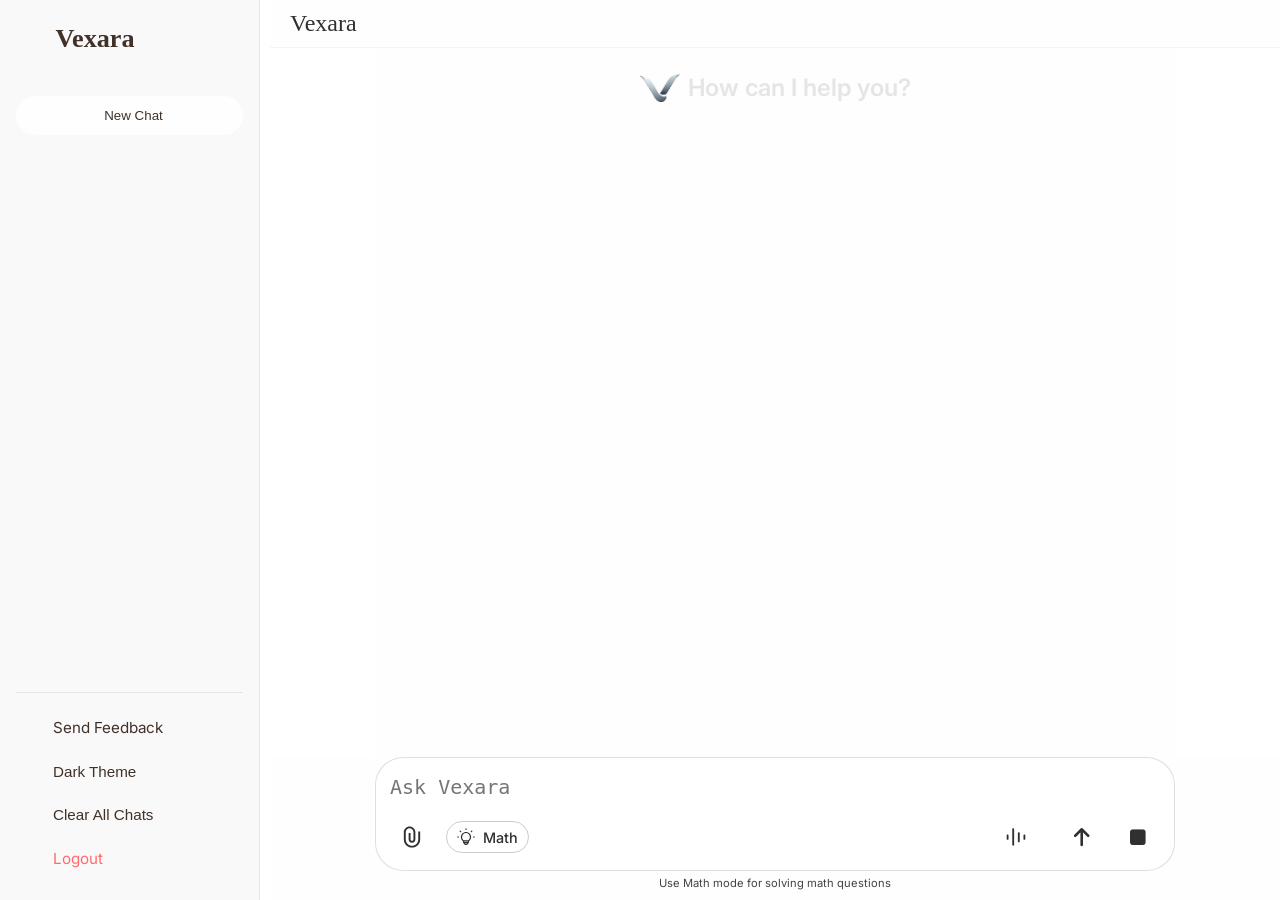
==== commit 78f9546f: "Add files via upload" ====
--- a/templates/index.html
+++ b/templates/index.html
@@ -1,1204 +1,1294 @@
-<!DOCTYPE html>
-<html lang="en">
-  <head>
-    <meta charset="UTF-8" />
-    <meta name="viewport" content="width=device-width, initial-scale=1.0" />
-    <title>Vexara AI Assistant</title>
-    <link rel="manifest" href="/static/manifest.json">
-    <link rel="stylesheet" href="https://cdn.jsdelivr.net/npm/katex@0.16.9/dist/katex.min.css">
-<script defer src="https://cdn.jsdelivr.net/npm/katex@0.16.9/dist/katex.min.js"></script>
-<script defer src="https://cdn.jsdelivr.net/npm/katex@0.16.9/dist/contrib/auto-render.min.js"></script>
-    
-    <link
-      rel="stylesheet"
-      href="https://cdnjs.cloudflare.com/ajax/libs/font-awesome/7.0.1/css/all.min.css"
-    />
-    <link
-      href="https://fonts.googleapis.com/icon?family=Material+Icons"
-      rel="stylesheet"
-    />
-    <link
-      rel="icon"
-      href="/static/images/vexara-new1-removebg-preview.png"
-      type="image/png"
-    />
-    <!-- In your HTML head -->
-    <link
-      href="https://fonts.googleapis.com/css2?family=Cascadia+Code&display=swap"
-      rel="stylesheet"
-    />
-    <link
-      rel="stylesheet"
-      href="https://cdnjs.cloudflare.com/ajax/libs/font-awesome/6.0.0/css/all.min.css"
-    />
-
-    <link
-      rel="stylesheet"
-      href="https://cdn-uicons.flaticon.com/uicons-regular-rounded/css/uicons-regular-rounded.css"
-    />
-    <link
-      rel="stylesheet"
-      href="https://cdnjs.cloudflare.com/ajax/libs/font-awesome/6.4.0/css/all.min.css"
-    />
-    <link
-      href="https://fonts.googleapis.com/css2?family=Inter:wght@300;400;500;600;700&display=swap"
-      rel="stylesheet"
-    />
-    <link
-      rel="stylesheet"
-      href="https://cdnjs.cloudflare.com/ajax/libs/highlight.js/11.9.0/styles/github-dark.min.css"
-    />
-    <link
-      rel="stylesheet"
-      href="https://cdn-uicons.flaticon.com/3.0.0/uicons-regular-rounded/css/uicons-regular-rounded.css"
-    />
-    <link rel="stylesheet" href="/static/style.css">
-
-  </head>
-  <body>
-    <div id="talking-animation">
-      Talking
-      <div class="talking-animation-bars">
-        <span class="talking-bar"></span>
-        <span class="talking-bar"></span>
-        <span class="talking-bar"></span>
-        <span class="talking-bar"></span>
-        <span class="talking-bar"></span>
-      </div>
-    </div>
-
-    <div id="sidebar" class="sidebar">
-      <div class="sidebar-header">
-        <div class="sidebar-logo">
-          <!-- <i class="fas fa-robot"></i> -->
-          <img src="/static/images/vexara-new1-removebg-preview.png" alt="V" />
-          <span style="font-family: 'Baskerville'"><h3>Vexara</h3></span>
-        </div>
-        <!-- Renamed hideSidebarBtn to sidebarToggleButton for general use -->
-        <!-- In your HTML -->
-        <button
-          id="sidebarToggleButton"
-          class="sidebar-toggle"
-          title="Toggle Sidebar"
-          aria-label="Toggle Sidebar"
-        >
-          <i class="bx bx-layout"></i>
-        </button>
-      </div>
-
-      <button
-        class="new-chat-btn"
-        onclick="startNewChat()"
-        \
-        aria-label="Start New Chat"
-      >
-        <i class="fa-solid fa-plus"></i>
-        <span>New Chat</span>
-      </button>
-
-      <div
-        id="chat-history-list"
-        role="navigation"
-        aria-label="Chat History"
-      ></div>
-
-      <div class="sidebar-footer">
-        <div
-          id="user-info"
-          class="user-info"
-          style="display: none"
-          role="contentinfo"
-        >
-          <i class="fas fa-user-circle" aria-hidden="true"></i>
-          <span id="user-email" class="user-email"></span>
-        </div>
-        <button
-          class="sidebar-btn"
-          onclick="toggleDarkMode()"
-          title="Toggle Dark Mode"
-          aria-label="Toggle Dark Mode"
-        >
-          <i class="fas fa-moon" aria-hidden="true"></i>
-          <span>Dark Theme</span>
-        </button>
-        <button
-          class="sidebar-btn"
-          id="clearAllChatsBtn"
-          title="Clear All Chat History"
-          aria-label="Clear All Chat History"
-        >
-          <i class="fas fa-trash" aria-hidden="true"></i>
-          <span>Clear All Chats</span>
-        </button>
-        <a
-          href="/logout"
-          class="sidebar-btn"
-          style="color: #ff6b6b"
-          title="Logout"
-          aria-label="Logout"
-        >
-          <i class="fas fa-sign-out-alt" aria-hidden="true"></i>
-          <span>Logout</span>
-        </a>
-      </div>
-    </div>
-
-    <!-- Floating button to show sidebar on mobile or in full screen mode -->
-    <button
-      id="showSidebarBtn"
-      class="sidebar-show-btn"
-      title="Show Sidebar"
-      aria-label="Toggle Sidebar"
-    >
-      <i class="fi fi-rr-sidebar"></i>
-    </button>
-
-    <div class="main">
-      <div
-        class="top-bar"
-        style="display: flex; align-items: center; justify-content: left"
-      >
-        <h2 style="font-weight: 450; font-style: 'Baskerville'">Vexara</h2>
-        <div class="top-bar-title">
-          <i class="fa-solid fa-plus new-chat-btn" onclick="startNewChat()"></i>
-        </div>
-      </div>
-
-      <div class="chat-container" id="chatbox" role="log" aria-live="polite">
-        <!-- Initial New Chat Placeholder -->
-        <div
-        class="loader"
-        id="loader"
-        aria-live="polite"
-        aria-atomic="true"
-        style="display: none"
-      >
-        <div class="typing-indicator">
-          <div class="typing-dot"></div>
-          <div class="typing-dot"></div>
-          <div class="typing-dot"></div>
-          <div class="typing-dot"></div>
-          <div class="typing-dot"></div>
-        </div>
-      </div>
-        <div
-          id="new-chat-placeholder"
-          style="
-            display: flex;
-            align-items: center;
-            gap: 8px;
-            font-family: 'Segoe UI', 'Inter', sans-serif;
-            font-size: 24px;
-            font-weight: 600;
-            color: #e5e5e5;
-          "
-        >
-          <img
-            src="/static/images/vexara-new1-removebg-preview.png"
-            alt="V"
-            style="width: 40px; height: 40px; object-fit: contain"
-          />
-          <span>How can I help you?</span>
-        </div>
-
-        <div
-          class="loader"
-          id="loader"
-          aria-live="polite"
-          aria-atomic="true"
-          style="display: none"
-        >
-          <div class="typing-indicator">
-            <div class="typing-dot"></div>
-            <div class="typing-dot"></div>
-            <div class="typing-dot"></div>
-          </div>
-        </div>
-      </div>
-
-      <!-- Input Area at the bottom -->
-      <div class="input-area">
-        <!-- Image Preview Container -->
-        <div
-          id="image-preview-container"
-          class="image-preview-container"
-          aria-live="polite"
-          aria-atomic="true"
-        >
-          <img
-            id="image-preview"
-            src="#"
-            alt="Image Preview"
-            style="display: none"
-          />
-          <button
-            id="clear-image-btn"
-            class="clear-image-btn"
-            title="Clear Image"
-            aria-label="Clear Image Preview"
-          >
-            <i class="fas fa-times" aria-hidden="true"></i>
-          </button>
-        </div>
-
-        <form id="multi-action-form" enctype="multipart/form-data">
-          <!-- Model Selection Buttons -->
-
-          <div class="input-container" id="input-container">
-            <textarea
-              id="text-input"
-              name="instruction"
-              placeholder="Ask Vexara"
-              rows="1"
-              required
-              aria-label="Type your message here"
-            ></textarea>
-
-            <div class="input-icons-row">
-              <div class="input-icons-left">
-                <!-- Attachment button with proper file input -->
-                <div class="file-input-wrapper">
-                  <button
-                    type="button"
-                    class="input-icon-btn"
-                    id="attach-file-btn"
-                    title="Attach File"
-                    aria-label="Attach File"
-                  >
-                    <svg
-                      width="22"
-                      height="26"
-                      viewBox="0 0 16 16"
-                      fill="none"
-                      xmlns="http://www.w3.org/2000/svg"
-                    >
-                      <path
-                        d="M5.5498 9.75006V5.00006H6.9502V9.75006C6.9502 10.33 7.4201 10.7999 8 10.7999C8.5799 10.7999 9.0498 10.33 9.0498 9.75006V4.50006C9.0498 2.95366 7.7964 1.70026 6.25 1.70026C4.7036 1.70026 3.4502 2.95366 3.4502 4.50006V9.75006C3.4502 12.263 5.4871 14.2999 8 14.2999C10.5129 14.2999 12.5498 12.263 12.5498 9.75006V4.00006H13.9502V9.75006C13.9502 13.0362 11.2861 15.7003 8 15.7003C4.71391 15.7003 2.0498 13.0362 2.0498 9.75006V4.50006C2.04981 2.18047 3.9304 0.299867 6.25 0.299866C8.5696 0.299866 10.4502 2.18046 10.4502 4.50006V9.75006C10.4502 11.1032 9.3531 12.2003 8 12.2003C6.6469 12.2003 5.5498 11.1032 5.5498 9.75006Z"
-                        fill="currentColor"
-                      ></path>
-                    </svg>
-                  </button>
-                  <!-- Hidden file input, now outside the button for precise control -->
-                  <input
-                    type="file"
-                    id="desktop-file-input"
-                    name="image"
-                    accept="image/*"
-                    style="display: none"
-                    aria-label="Upload image file"
-                  />
-                </div>
-                <div
-                  class="model-select-group"
-                  aria-label="Toggle DeepThink Mode"
-                >
-                  <!-- Hidden General Option (keeps backend happy) -->
-                  <input
-                    type="radio"
-                    id="modelGeneral"
-                    name="modelChoice"
-                    value="general"
-                    checked
-                    aria-checked="true"
-                    style="display: none"
-                  />
-
-                  <!-- Visible DeepThink Toggle -->
-                  <div
-                    class="model-option"
-                    id="deepthink-toggle"
-                    data-active="false"
-                  >
-                    <svg
-                      width="20"
-                      height="24"
-                      viewBox="0 0 20 20"
-                      fill="currentColor"
-                      xmlns="http://www.w3.org/2000/svg"
-                      class="icon"
-                      aria-label=""
-                    >
-                      <path
-                        d="M14.3352 10.0257C14.3352 7.6143 12.391 5.66554 10.0002 5.66537C7.60929 5.66537 5.66528 7.61419 5.66528 10.0257C5.66531 11.5493 6.44221 12.8881 7.61938 13.6683H12.3811C13.558 12.8881 14.3352 11.5491 14.3352 10.0257ZM8.84399 16.9984C9.07459 17.3983 9.50543 17.6683 10.0002 17.6683C10.495 17.6682 10.926 17.3984 11.1565 16.9984H8.84399ZM8.08813 15.6683H11.9114V14.9984H8.08813V15.6683ZM1.66626 9.33529L1.80103 9.34896C2.10381 9.41116 2.3313 9.67914 2.3313 10.0003C2.33115 10.3214 2.10377 10.5896 1.80103 10.6517L1.66626 10.6654H0.833252C0.466091 10.6654 0.168389 10.3674 0.168213 10.0003C0.168213 9.63306 0.465983 9.33529 0.833252 9.33529H1.66626ZM19.1663 9.33529L19.301 9.34896C19.6038 9.41116 19.8313 9.67914 19.8313 10.0003C19.8311 10.3214 19.6038 10.5896 19.301 10.6517L19.1663 10.6654H18.3333C17.9661 10.6654 17.6684 10.3674 17.6682 10.0003C17.6682 9.63306 17.966 9.33529 18.3333 9.33529H19.1663ZM3.0481 3.04818C3.2753 2.82099 3.62593 2.79189 3.88403 2.96224L3.98853 3.04818L4.57739 3.63705L4.66235 3.74154C4.83285 3.99966 4.80464 4.35021 4.57739 4.57748C4.35013 4.80474 3.99958 4.83293 3.74146 4.66244L3.63696 4.57748L3.0481 3.98861L2.96216 3.88412C2.79181 3.62601 2.82089 3.27538 3.0481 3.04818ZM16.012 3.04818C16.2717 2.7886 16.6927 2.78852 16.9524 3.04818C17.2117 3.30786 17.2119 3.72901 16.9524 3.98861L16.3625 4.57748C16.1028 4.83717 15.6818 4.83718 15.4221 4.57748C15.1626 4.31776 15.1625 3.89669 15.4221 3.63705L16.012 3.04818ZM9.33521 1.66634V0.833336C9.33521 0.466067 9.63297 0.168297 10.0002 0.168297C10.3674 0.168472 10.6653 0.466175 10.6653 0.833336V1.66634C10.6653 2.0335 10.3674 2.33121 10.0002 2.33138C9.63297 2.33138 9.33521 2.03361 9.33521 1.66634ZM15.6653 10.0257C15.6653 11.9571 14.7058 13.6634 13.2415 14.6917V16.3333C13.2415 16.7004 12.9444 16.9971 12.5774 16.9974C12.282 18.1473 11.2423 18.9982 10.0002 18.9984C8.75792 18.9984 7.71646 18.1476 7.42114 16.9974C7.05476 16.9964 6.75806 16.7 6.75806 16.3333V14.6917C5.29383 13.6634 4.33523 11.957 4.33521 10.0257C4.33521 6.88608 6.86835 4.33529 10.0002 4.33529C13.132 4.33547 15.6653 6.88618 15.6653 10.0257Z"
-                      ></path>
-                    </svg>
-                    <span >Solve</span>
-                  </div>
-                </div>
-                <!-- ===== Web Search Toggle (replace your old button with this) ===== -->
-                <label
-                  id="web-search-toggle"
-                  class="web-search-toggle"
-                  title="Enable web search"
-                  role="switch"
-                  aria-checked="false"
-                  display = none
-                >
-                  <input
-                    id="web-search-checkbox"
-                    type="checkbox"
-                    aria-label="Enable web search"
-                  />
-                  <!-- Keep your SVG icon for visual match -->
-                  <span class="web-search-icon" aria-hidden="true">
-                    <svg
-                      width="20"
-                      height="24"
-                      viewBox="0 0 14 14"
-                      fill="none"
-                      xmlns="http://www.w3.org/2000/svg"
-                      style="color: currentColor"
-                    >
-                      <path
-                        fill-rule="evenodd"
-                        clip-rule="evenodd"
-                        d="M7.00003 0.150452C10.7832 0.150452 13.8496 3.21691 13.8496 7.00006C13.8496 10.7832 10.7832 13.8497 7.00003 13.8497C3.21688 13.8497 0.150421 10.7832 0.150421 7.00006C0.150421 3.21691 3.21688 0.150452 7.00003 0.150452ZM5.37796 7.59967C5.4267 9.0321 5.64754 10.2966 5.97366 11.2198C6.15996 11.7471 6.36946 12.1302 6.57327 12.3702C6.77751 12.6106 6.92343 12.6505 7.00003 12.6505C7.07663 12.6505 7.22255 12.6106 7.42679 12.3702C7.6306 12.1302 7.8401 11.7471 8.0264 11.2198C8.35252 10.2966 8.57336 9.0321 8.6221 7.59967H5.37796ZM1.38187 7.59967C1.61456 9.80498 3.11593 11.6305 5.14261 12.336C5.03268 12.1129 4.93227 11.8725 4.8428 11.6192C4.46342 10.5452 4.22775 9.13994 4.17874 7.59967H1.38187ZM9.82132 7.59967C9.77232 9.13994 9.53664 10.5452 9.15726 11.6192C9.06774 11.8726 8.96648 12.1127 8.85648 12.336C10.8836 11.6307 12.3855 9.8053 12.6182 7.59967H9.82132ZM7.00003 1.34967C6.92343 1.34967 6.77751 1.38955 6.57327 1.62994C6.36946 1.86994 6.15996 2.25297 5.97366 2.78033C5.64754 3.70357 5.4267 4.96802 5.37796 6.40045H8.6221C8.57336 4.96802 8.35252 3.70357 8.0264 2.78033C7.8401 2.25297 7.6306 1.86994 7.42679 1.62994C7.22255 1.38955 7.07663 1.34967 7.00003 1.34967ZM8.85648 1.66315C8.96663 1.88662 9.06763 2.12721 9.15726 2.38092C9.53664 3.45494 9.77232 4.86018 9.82132 6.40045H12.6182C12.3855 4.19471 10.8837 2.36834 8.85648 1.66315ZM5.14261 1.66315C3.11578 2.36856 1.61457 4.19503 1.38187 6.40045H4.17874C4.22775 4.86018 4.46342 3.45494 4.8428 2.38092C4.93237 2.12736 5.03253 1.88651 5.14261 1.66315Z"
-                        fill="currentColor"
-                      ></path>
-                    </svg>
-                  </span>
-                  <span class="web-search-label">Search</span>
-                </label>
-
-                <!-- ===== Styles (paste into your stylesheet or <head>) ===== -->
-                <style>
-                  .web-search-toggle {
-                    display: none;
-                    align-items: center;
-                    gap: 8px;
-                    padding: 6px 10px;
-                    font-size: 0.9rem; /* slightly smaller text */
-                    font-weight: 500;
-                    border-radius: 30px;
-                    border: 1px solid var(--web-search);
-                    cursor: pointer;
-                    user-select: none;
-                    font-size: 14px;
-                    transition: transform 0.12s ease, box-shadow 0.12s ease,
-                      background 0.12s ease, color 0.12s ease;
-                    background: transparent;
-                    color: var(--text-color, #111);
-                  }
-                  .web-search-toggle .web-search-icon {
-                    display: inline-flex;
-                    width: 20px;
-                    height: 20px;
-                    align-items: center;
-                    justify-content: center;
-                  }
-                  .web-search-toggle input {
-                    display: none;
-                  } /* hide native checkbox */
-                  /* Selected state */
-                  .web-search-toggle.selected {
-                    background: var(--accent-color, #6a0dad);
-                    color: #fff;
-                    box-shadow: 0 6px 20px rgba(0, 0, 0, 0.12);
-                    transform: translateY(-1px);
-                    border: none;
-                  }
-                  /* .dark-mode.web-search-toggle.selected{
-    background: black;
-    color: #fff;
-    border: 4px solid rgb(255, 255, 255);
-  } */
-
-                  /* small hover polish */
-                  .web-search-toggle:hover {
-                    transform: translateY(-0.5px);
-                  }
-                  .web-search-label {
-                    line-height: 1;
-                  }
-                  @media (max-width: 600px) {
-                    .web-search-toggle {
-                      font-size: 12px;
-                      padding: 5px 10px;
-                      gap: 6px;
-                    }
-                    .web-search-toggle .web-search-icon {
-                      width: 18px;
-                      height: 18px;
-                    }
-                  }
-                </style>
-
-                <!-- ===== Script (paste near end of body, after other scripts for safety) ===== -->
-                <script>
-                  (function () {
-                    // Robust initialization after DOM ready
-                    function initToggle() {
-                      // 1) replace old button if present (removes any old click handler attached by app.js)
-                      const oldBtn = document.getElementById("web-search-btn");
-                      if (oldBtn) {
-                        // create the new label element from the existing markup (we already placed markup above),
-                        // but if user didn't paste the label HTML, fallback to creating programmatically:
-                        const existingToggle =
-                          document.getElementById("web-search-toggle");
-                        if (existingToggle) {
-                          oldBtn.replaceWith(existingToggle);
-                        } else {
-                          // nothing to replace with; bail (user should include the HTML snippet)
-                          console.warn(
-                            "web-search-toggle markup not found — please paste the provided label HTML into your page."
-                          );
-                        }
-                      }
-
-                      const label =
-                        document.getElementById("web-search-toggle");
-                      const checkbox = document.getElementById(
-                        "web-search-checkbox"
-                      );
-
-                      if (!label || !checkbox) {
-                        console.warn("Web search toggle elements not found.");
-                        return;
-                      }
-
-                      // 2) restore state from localStorage
-                      const saved = localStorage.getItem(
-                        "vexara_web_search_enabled"
-                      );
-                      const initiallyEnabled = saved === "1";
-                      window.isWebSearchEnabled = !!initiallyEnabled;
-                      checkbox.checked = window.isWebSearchEnabled;
-                      label.classList.toggle(
-                        "selected",
-                        window.isWebSearchEnabled
-                      );
-                      label.setAttribute(
-                        "aria-checked",
-                        window.isWebSearchEnabled ? "true" : "false"
-                      );
-
-                      // 3) change handler (update UI + persist)
-                      checkbox.addEventListener("change", (e) => {
-                        const enabled = !!checkbox.checked;
-                        window.isWebSearchEnabled = enabled;
-                        localStorage.setItem(
-                          "vexara_web_search_enabled",
-                          enabled ? "1" : "0"
-                        );
-                        label.classList.toggle("selected", enabled);
-                        label.setAttribute(
-                          "aria-checked",
-                          enabled ? "true" : "false"
-                        );
-                      });
-
-                      // 4) clicking the label toggles the checkbox but prevent accidental form submits / bubbling
-                      label.addEventListener("click", function (e) {
-                        // prevent click from submitting forms or bubbling; checkbox will toggle as normal
-                        e.preventDefault();
-                        e.stopPropagation();
-                        checkbox.checked = !checkbox.checked;
-                        checkbox.dispatchEvent(
-                          new Event("change", { bubbles: true })
-                        );
-                      });
-
-                      // 5) Monkeypatch askAI so existing calls that don't pass performSearch use the checkbox state
-                      //    This is safe: if a caller passes true/false explicitly, it will be honored.
-                      function wrapAskAIWhenReady() {
-                        if (window.askAI && !window._askAIWrapped) {
-                          const orig = window.askAI;
-                          window.askAI = async function (
-                            instruction,
-                            modelChoice,
-                            performSearch
-                          ) {
-                            if (
-                              typeof performSearch === "undefined" ||
-                              performSearch === null
-                            ) {
-                              performSearch = !!window.isWebSearchEnabled;
-                            }
-                            return await orig.call(
-                              this,
-                              instruction,
-                              modelChoice,
-                              performSearch
-                            );
-                          };
-                          window._askAIWrapped = true;
-                          console.log(
-                            "askAI wrapped to use web-search toggle when performSearch is omitted."
-                          );
-                        } else if (!window.askAI) {
-                          // If askAI not defined yet, try a few times (this won't run forever)
-                          let tries = 0;
-                          const t = setInterval(() => {
-                            tries++;
-                            if (window.askAI) {
-                              clearInterval(t);
-                              wrapAskAIWhenReady();
-                            } else if (tries > 30) {
-                              clearInterval(t);
-                              console.warn(
-                                "askAI not found after waiting — web-search toggle wrapper not applied."
-                              );
-                            }
-                          }, 100); // try for ~3s
-                        }
-                      }
-                      wrapAskAIWhenReady();
-
-                      // 6) Expose a global helper (optional) in case other UI wants to show the state
-                      window.setWebSearchUI = function (bool) {
-                        checkbox.checked = !!bool;
-                        checkbox.dispatchEvent(
-                          new Event("change", { bubbles: true })
-                        );
-                      };
-                    }
-
-                    if (document.readyState === "loading") {
-                      document.addEventListener("DOMContentLoaded", initToggle);
-                    } else {
-                      initToggle();
-                    }
-                  })();
-                </script>
-              </div>
-
-              <div class="input-icons-right">
-                <button
-                  style="margin-right: 10px"
-                  type="button"
-                  id="voice-talk-btn"
-                  class="input-icon-btn"
-                  title="Toggle Voice Talk"
-                  aria-label="Toggle Voice Talk"
-                >
-                  <svg
-                    width="40"
-                    height="40"
-                    viewBox="0 0 20 20"
-                    fill="currentColor"
-                    xmlns="http://www.w3.org/2000/svg"
-                    class="icon"
-                  >
-                    <path
-                      d="M7.33496 15.5V4.5C7.33496 4.13275 7.63275 3.83499 8 3.83496C8.36727 3.83496 8.66504 4.13273 8.66504 4.5V15.5C8.66504 15.8673 8.36727 16.165 8 16.165C7.63275 16.165 7.33496 15.8673 7.33496 15.5ZM11.335 13.1309V7.20801C11.335 6.84075 11.6327 6.54298 12 6.54297C12.3673 6.54297 12.665 6.84074 12.665 7.20801V13.1309C12.665 13.4981 12.3672 13.7959 12 13.7959C11.6328 13.7959 11.335 13.4981 11.335 13.1309ZM3.33496 11.3535V8.81543C3.33496 8.44816 3.63273 8.15039 4 8.15039C4.36727 8.15039 4.66504 8.44816 4.66504 8.81543V11.3535C4.66504 11.7208 4.36727 12.0186 4 12.0186C3.63273 12.0186 3.33496 11.7208 3.33496 11.3535ZM15.335 11.3535V8.81543C15.335 8.44816 15.6327 8.15039 16 8.15039C16.3673 8.15039 16.665 8.44816 16.665 8.81543V11.3535C16.665 11.7208 16.3673 12.0186 16 12.0186C15.6327 12.0186 15.335 11.7208 15.335 11.3535Z"
-                    ></path>
-                  </svg>
-                </button>
-
-                <button
-                  type="submit"
-                  class="submit-btn"
-                  id="send-btn"
-                  title="Send Message"
-                  aria-label="Send Message"
-                >
-                  <i class="fa-solid fa-arrow-up"></i>
-                </button>
-
-                <button
-                  type="button"
-                  class="stop-btn"
-                  id="stop-btn"
-                  title="Stop Response"
-                  aria-label="Stop AI Response"
-                >
-                  <i class="fas fa-stop" aria-hidden="true"></i>
-                </button>
-              </div>
-            </div>
-
-            <!-- Voice indicator area -->
-            <div
-              id="voice-indicator-area"
-              class="voice-indicator-area"
-              aria-live="polite"
-              aria-atomic="true"
-            >
-              <span id="voice-status-text"></span>
-            </div>
-          </div>
-          <div
-            style="
-              display: flex;
-              justify-content: center;
-              width: 100%;
-              position: relative;
-              top: 5px;
-            "
-          >
-            <p
-              style="
-                font-size: 0.6rem;
-                color: var(--text-color);
-                text-align: center;
-                margin: 0;
-                opacity: 0.9;
-              "
-            >
-              Top priority to privacy, feel free to chat
-            </p>
-          </div>
-        </form>
-      </div>
-
-      <!-- Loading Indicator -->
-      <div
-        class="loader"
-        id="loader"
-        aria-live="polite"
-        aria-atomic="true"
-        style="display: none"
-      >
-        <div class="typing-indicator">
-          <div class="typing-dot"></div>
-          <div class="typing-dot"></div>
-          <div class="typing-dot"></div>
-          <div class="typing-dot"></div>
-          <div class="typing-dot"></div>
-        </div>
-      </div>
-    </div>
-
-    <!-- NEW: Voice Mode Full-Screen Overlay -->
-    <div
-      id="voice-mode-overlay"
-      role="dialog"
-      aria-modal="true"
-      aria-label="Voice Interaction Mode"
-    >
-      <div class="status-text">Standard voice</div>
-      <canvas
-        id="voice-circle-canvas"
-        role="img"
-        aria-label="Voice Activity Visualizer"
-      ></canvas>
-      <div class="control-buttons">
-        <button
-          id="mic-control-btn"
-          class="control-button"
-          aria-label="Toggle Microphone"
-        >
-          <i class="fas fa-microphone" aria-hidden="true"></i>
-        </button>
-        <button
-          id="screen-share-btn"
-          class="control-button"
-          title="Toggle Screen Share"
-          aria-label="Toggle Screen Share"
-        >
-          <i class="fas fa-desktop" aria-hidden="true"></i>
-        </button>
-        <button
-          id="close-voice-mode-btn"
-          class="control-button"
-          aria-label="Close Voice Mode"
-        >
-          <i class="fas fa-times" aria-hidden="true"></i>
-        </button>
-      </div>
-    </div>
-
-    <!-- NEW: Screen Share Preview Container -->
-    <div
-      id="screen-share-preview-container"
-      role="dialog"
-      aria-modal="true"
-      aria-label="Screen Share Preview"
-    >
-      <video
-        id="screen-share-preview-video"
-        autoplay
-        aria-label="Screen Share Video Feed"
-      ></video>
-    </div>
-
-    <!-- Confirmation Modal for Clear All Chats -->
-    <div
-      id="confirmModal"
-      class="modal"
-      role="dialog"
-      aria-modal="true"
-      aria-labelledby="modalTitle"
-      aria-describedby="modalDescription"
-    >
-      <div class="modal-content">
-        <h3 id="modalTitle">Clear All Chats?</h3>
-        <p id="modalDescription">
-          Are you sure you want to clear all chat history? This action cannot be
-          undone.
-        </p>
-        <div class="modal-buttons">
-          <button
-            class="modal-btn cancel"
-            onclick="hideModal()"
-            aria-label="Cancel"
-          >
-            Cancel
-          </button>
-          <button
-            class="modal-btn confirm"
-            id="confirmClearBtn"
-            aria-label="Confirm Clear All"
-          >
-            Clear All
-          </button>
-        </div>
-      </div>
-    </div>
-
-    <!-- NEW: Code Update Modal -->
-    <div
-      id="codeUpdateModal"
-      class="modal"
-      role="dialog"
-      aria-modal="true"
-      aria-labelledby="codeUpdateModalTitle"
-    >
-      <div class="modal-content">
-        <h3 id="codeUpdateModalTitle">Update Code File</h3>
-        <p>
-          Paste the updated code below. Select the file to update (e.g.,
-          `index.html` or `test.py`).
-        </p>
-        <select id="fileToUpdateSelect" aria-label="Select file to update">
-          <option value="index.html">index.html (Frontend HTML/JS)</option>
-          <option value="test.py">test.py (Backend Python)</option>
-          <option value="script.py">
-            script.py (Backend Python - if applicable)
-          </option>
-        </select>
-        <textarea
-          id="codeUpdateTextarea"
-          placeholder="Paste your updated code here..."
-          aria-label="Code to update"
-        ></textarea>
-        <div class="modal-buttons">
-          <button
-            class="modal-btn cancel"
-            onclick="document.getElementById('codeUpdateModal').style.display='none';"
-            aria-label="Cancel"
-          >
-            Cancel
-          </button>
-          <button
-            class="modal-btn confirm"
-            id="applyCodeUpdateBtn"
-            aria-label="Apply Code Update"
-          >
-            Apply Update
-          </button>
-        </div>
-      </div>
-    </div>
-
-    <!-- Camera Options (for mobile file upload) -->
-    <div
-      class="camera-options"
-      role="dialog"
-      aria-modal="true"
-      aria-label="Choose Image Source"
-    >
-      <div
-        class="camera-option"
-        id="take-photo"
-        tabindex="0"
-        role="button"
-        aria-label="Take Photo"
-      >
-        <i class="fas fa-camera" aria-hidden="true"></i>
-        <span>Take Photo</span>
-        <!-- Hidden input directly inside the clickable area -->
-        <input
-          type="file"
-          id="take-photo-input"
-          name="image"
-          accept="image/*"
-          capture="environment"
-          style="
-            opacity: 0;
-            position: absolute;
-            top: 0;
-            left: 0;
-            width: 100%;
-            height: 100%;
-            cursor: pointer;
-            z-index: 1;
-          "
-        />
-      </div>
-      <div
-        class="camera-option"
-        id="upload-photo"
-        tabindex="0"
-        role="button"
-        aria-label="Choose from Gallery"
-      >
-        <i class="fas fa-images" aria-hidden="true"></i>
-        <span>Choose from Gallery</span>
-        <!-- Hidden input directly inside the clickable area -->
-        <input
-          type="file"
-          id="upload-photo-input"
-          name="image"
-          accept="image/*"
-          style="
-            opacity: 0;
-            position: absolute;
-            top: 0;
-            left: 0;
-            width: 100%;
-            height: 100%;
-            cursor: pointer;
-            z-index: 1;
-          "
-        />
-      </div>
-      <div
-        class="camera-option cancel"
-        id="cancel-camera"
-        tabindex="0"
-        role="button"
-        aria-label="Cancel"
-      >
-        <i class="fas fa-times" aria-hidden="true"></i>
-        <span>Cancel</span>
-      </div>
-    </div>
-
-    <script src="https://cdnjs.cloudflare.com/ajax/libs/highlight.js/11.9.0/highlight.min.js"></script>
-    <script src="https://cdnjs.cloudflare.com/ajax/libs/marked/4.0.0/marked.min.js"></script>  
-    <script src="/static/bott.js"></script>                  
-    <script src="/static/local-voice-module.js?v=3"></script>
-<!-- SECOND -->
-    <script>
-      document.addEventListener("DOMContentLoaded", function () {
-        const inputContainer = document.querySelector(".input-container");
-        const textInput = document.getElementById("text-input");
-        const sendBtn = document.getElementById("send-btn");
-        const stopBtn = document.getElementById("stop-btn");
-        const fileInput = document.getElementById("file-input");
-        const attachBtn = document.getElementById("attach-file-btn");
-
-        // Focus textarea when clicking anywhere in the container
-        inputContainer.addEventListener("click", function (e) {
-          if (
-            !e.target.closest(".input-icon-btn") &&
-            !e.target.closest(".submit-btn") &&
-            !e.target.closest(".stop-btn") &&
-            e.target !== fileInput
-          ) {
-            textInput.focus();
-          }
-        });
-
-        // Auto-resize textarea
-        textInput.addEventListener("input", function () {
-          this.style.height = "auto";
-          this.style.height = this.scrollHeight + "px";
-        });
-
-        // File input
-        attachBtn.addEventListener("click", function () {
-          fileInput.click();
-        });
-
-        fileInput.addEventListener("change", function () {
-          if (this.files && this.files[0]) {
-            console.log("File selected:", this.files[0].name);
-          }
-        });
-
-        // ✅ Show and hide stop button explicitly
-        function showStopButton() {
-          stopBtn.style.display = "inline-flex";
-          sendBtn.style.display = "none";
-        }
-
-        function hideStopButton() {
-          stopBtn.style.display = "none";
-          sendBtn.style.display = "inline-flex";
-        }
-
-        // When send is clicked
-        sendBtn.addEventListener("click", function () {
-          if (textInput.value.trim() !== "") {
-            showStopButton();
-
-            // Simulate AI response completion
-            setTimeout(function () {
-              hideStopButton();
-            }, 3000);
-          }
-        });
-
-        // Stop button click
-        stopBtn.addEventListener("click", function () {
-          hideStopButton();
-          console.log("AI response stopped");
-        });
-
-        // Initially hide stop button
-        hideStopButton();
-      });
-    </script>
-    <script>
-      document.addEventListener("DOMContentLoaded", function () {
-        const inputContainer = document.querySelector(".input-container");
-        const textInput = document.getElementById("text-input");
-        const sendBtn = document.getElementById("send-btn");
-        const stopBtn = document.getElementById("stop-btn");
-        const fileInput = document.getElementById("file-input");
-        const attachBtn = document.getElementById("attach-file-btn");
-
-        // Focus textarea when clicking anywhere in the container
-        inputContainer.addEventListener("click", function (e) {
-          // Don't focus if clicking on a button or file input
-          if (
-            !e.target.closest(".input-icon-btn") &&
-            !e.target.closest(".submit-btn") &&
-            !e.target.closest(".stop-btn") &&
-            e.target !== fileInput
-          ) {
-            textInput.focus();
-          }
-        });
-
-        // Auto-resize textarea as user types
-        textInput.addEventListener("input", function () {
-          this.style.height = "auto";
-          this.style.height = this.scrollHeight + "px";
-        });
-
-        // File input functionality
-        attachBtn.addEventListener("click", function () {
-          fileInput.click();
-        });
-
-        fileInput.addEventListener("change", function (e) {
-          if (this.files && this.files[0]) {
-            // Handle file selection here
-            console.log("File selected:", this.files[0].name);
-            // You can show a preview or process the file
-          }
-        });
-
-        // Function to show stop button (when AI is responding)
-        function showStopButton() {
-          stopBtn.style.display = "inline-flex";
-          sendBtn.style.display = "none";
-        }
-
-        // Function to hide stop button (when AI is done responding)
-        function hideStopButton() {
-          stopBtn.style.display = "none";
-          sendBtn.style.display = "inline-flex";
-        }
-
-        // Example usage - call these functions when AI starts/stops responding
-        sendBtn.addEventListener("click", function () {
-          if (textInput.value.trim() !== "") {
-            showStopButton();
-
-            // Simulate AI response (remove this in your actual implementation)
-            setTimeout(function () {
-              hideStopButton();
-            }, 3000);
-          }
-        });
-
-        // Stop button functionality
-        stopBtn.addEventListener("click", function () {
-          // Stop AI response logic here
-          hideStopButton();
-          console.log("AI response stopped");
-        });
-
-        // ✅ FIX: Hide the stop button when the page loads
-        hideStopButton();
-      });
-    </script>
-    <script>
-      // Function to show loader at the response position
-      function showLoader() {
-        const loader = document.getElementById("loader");
-        loader.style.display = "block";
-        // Scroll to the loader position
-        loader.scrollIntoView({ behavior: "smooth", block: "nearest" });
-      }
-
-      // Function to hide loader
-      function hideLoader() {
-        document.getElementById("loader").style.display = "none";
-      }
-    </script>
-    <script>
-      function copyToClipboard(button) {
-        // Find the <code> element inside the same code block
-        const codeBlock = button.closest('.code-block');
-        const codeElement = codeBlock.querySelector('code');
-        const text = codeElement.innerText;
-      
-        // Copy to clipboard using Clipboard API
-        navigator.clipboard.writeText(text).then(() => {
-          // Change button text temporarily to "Copied!"
-          const originalText = button.innerHTML;
-          button.innerHTML = '<i class="fas fa-check" aria-hidden="true"></i> Copied!';
-          button.classList.add('copied');
-      
-          // Restore after 2 seconds
-          setTimeout(() => {
-            button.innerHTML = originalText;
-            button.classList.remove('copied');
-          }, 2000);
-        }).catch(err => {
-          console.error('Failed to copy code: ', err);
-          alert('Failed to copy code.');
-        });
-      }
-      </script>
-      
-    <script>
-      const deepthinkToggle = document.getElementById("deepthink-toggle");
-      const generalInput = document.getElementById("modelGeneral");
-
-      deepthinkToggle.addEventListener("click", () => {
-        const isActive = deepthinkToggle.getAttribute("data-active") === "true";
-
-        if (isActive) {
-          // Switch OFF DeepThink -> select general input
-          deepthinkToggle.setAttribute("data-active", "false");
-          generalInput.checked = true;
-          console.log("🔄 Switched back to General Mode");
-        } else {
-          // Switch ON DeepThink -> create & check a hidden input dynamically
-          deepthinkToggle.setAttribute("data-active", "true");
-
-          // remove old hidden deepthink if exists
-          let deepthinkInput = document.getElementById("modelDeepThink");
-          if (!deepthinkInput) {
-            deepthinkInput = document.createElement("input");
-            deepthinkInput.type = "radio";
-            deepthinkInput.name = "modelChoice";
-            deepthinkInput.value = "deep_think";
-            deepthinkInput.id = "modelDeepThink";
-            deepthinkInput.style.display = "none";
-            deepthinkToggle.parentElement.appendChild(deepthinkInput);
-          }
-          deepthinkInput.checked = true;
-
-          console.log("🧠 DeepThink Mode Activated");
-        }
-      });
-    </script>
-    <script>
-      document.addEventListener("DOMContentLoaded", () => {
-        const webSearchBtn = document.getElementById("web-search-btn");
-        const multiActionForm = document.getElementById("multi-action-form");
-        let isWebSearchEnabled = false;
-
-        // ✅ Toggle Web Search Mode
-        webSearchBtn.addEventListener("click", () => {
-          isWebSearchEnabled = !isWebSearchEnabled;
-          webSearchBtn.classList.toggle("selected", isWebSearchEnabled);
-        });
-
-        // ✅ Intercept form submit to include web search flag
-        multiActionForm.addEventListener("submit", async (e) => {
-          e.preventDefault();
-
-          const textInput = document.getElementById("text-input");
-          const userText = textInput.value.trim();
-          if (!userText) return;
-
-          // Detect selected model choice
-          const selectedModelRadio = document.querySelector(
-            "input[name='modelChoice']:checked"
-          );
-          const modelChoice = selectedModelRadio
-            ? selectedModelRadio.value
-            : "general";
-
-          // Show user message
-          addMessage(userText, "user", null, new Date());
-
-          // ✅ Perform AI request with web search if enabled
-          if (isWebSearchEnabled) {
-            await askAI(userText, modelChoice, true);
-          } else {
-            await askAI(userText, modelChoice, false);
-          }
-        });
-      });
-    </script>
-
-    <style>
-      /* ✅ Web Search Button Active State */
-      #web-search-btn.selected {
-        background: var(--accent-color);
-        color: white;
-        border-radius: 10px;
-        box-shadow: 0 0 10px var(--accent-color);
-      }
-      /* Thinking Process Styles */
-
-      .thinking {
-        font-size: 0.8rem;
-        color: rgba(128, 128, 128, 0.8); /* greyed out */
-        margin-top: 6px;
-        padding-left: 8px;
-        border-left: 2px dashed #ccc;
-        display: none; /* hidden by default */
-      }
-
-      .thinking.show {
-        display: block;
-      }
-
-      .toggle-thinking {
-        font-size: 0.75rem;
-        background: none;
-        border: none;
-        color: #888;
-        cursor: pointer;
-        margin-top: 4px;
-      }
-    </style>
-
-    <script>
-      function addBotMessage(content, thinking = null) {
-        const messageDiv = document.createElement("div");
-        messageDiv.classList.add("bot-message");
-
-        // Main AI answer
-        const answerDiv = document.createElement("div");
-        answerDiv.classList.add("answer");
-        answerDiv.innerHTML = content;
-        messageDiv.appendChild(answerDiv);
-
-        // Optional reasoning trace
-        if (thinking) {
-          const thinkingDiv = document.createElement("div");
-          thinkingDiv.classList.add("thinking");
-          thinkingDiv.innerHTML = thinking;
-
-          const toggleBtn = document.createElement("button");
-          toggleBtn.classList.add("toggle-thinking");
-          toggleBtn.textContent = "Show Thinking";
-          toggleBtn.onclick = function () {
-            thinkingDiv.classList.toggle("show");
-            toggleBtn.textContent = thinkingDiv.classList.contains("show")
-              ? "Hide Thinking"
-              : "Show Thinking";
-          };
-
-          messageDiv.appendChild(toggleBtn);
-          messageDiv.appendChild(thinkingDiv);
-        }
-
-        document.querySelector("#chat-container").appendChild(messageDiv);
-        document.querySelector("#chat-container").scrollTop =
-          document.querySelector("#chat-container").scrollHeight;
-      }
-    </script>
-  </body>
-</html>
+<!DOCTYPE html>
+<html lang="en">
+  <head>
+
+    <!-- Google tag (gtag.js) -->
+<script async src="https://www.googletagmanager.com/gtag/js?id=G-1RD92MPXP2"></script>
+<script>
+  window.dataLayer = window.dataLayer || [];
+  function gtag(){dataLayer.push(arguments);}
+  gtag('js', new Date());
+
+  gtag('config', 'G-1RD92MPXP2');
+</script>
+
+<!-- Microsoft Clarity -->
+<script type="text/javascript">
+    (function(c,l,a,r,i,t,y){
+        c[a]=c[a]||function(){(c[a].q=c[a].q||[]).push(arguments)};
+        t=l.createElement(r);t.async=1;t.src="https://www.clarity.ms/tag/"+i;
+        y=l.getElementsByTagName(r)[0];y.parentNode.insertBefore(t,y);
+    })(window, document, "clarity", "script", "wnyefz75i2");
+</script>
+
+    <meta charset="UTF-8" />
+    <meta name="viewport" content="width=device-width, initial-scale=1.0" />
+    <meta name="application-name" content="Vexara AI">
+    <meta name="apple-mobile-web-app-title" content="Vexara">
+    <meta name="description" content="Free AI Study Assistant for SEE Students">
+    <title>Vexara AI Assistant</title>
+    <link rel="manifest" href="/Vexara-real/manifest.json">
+
+    <link rel="stylesheet" href="https://cdn.jsdelivr.net/npm/katex@0.16.9/dist/katex.min.css">
+    <link rel='stylesheet' href='https://cdn-uicons.flaticon.com/4.0.0/uicons-thin-chubby/css/uicons-thin-chubby.css'>
+    <link rel='stylesheet' href='https://cdn-uicons.flaticon.com/4.0.0/uicons-thin-rounded/css/uicons-thin-rounded.css'>
+    <link rel='stylesheet' href='https://cdn-uicons.flaticon.com/4.0.0/uicons-solid-rounded/css/uicons-solid-rounded.css'>
+<script defer src="https://cdn.jsdelivr.net/npm/katex@0.16.9/dist/katex.min.js"></script>
+<script defer src="https://cdn.jsdelivr.net/npm/katex@0.16.9/dist/contrib/auto-render.min.js"></script>
+
+    <link
+      rel="stylesheet"
+      href="https://cdnjs.cloudflare.com/ajax/libs/font-awesome/7.0.1/css/all.min.css"
+    />
+    <link
+      href="https://fonts.googleapis.com/icon?family=Material+Icons"
+      rel="stylesheet"
+    />
+    <link
+      rel="icon"
+      href="/static/images/vexara-new1-removebg-preview.png"
+      type="image/png"
+    />
+    <!-- In your HTML head -->
+    <link
+      href="https://fonts.googleapis.com/css2?family=Cascadia+Code&display=swap"
+      rel="stylesheet"
+    />
+    <link
+      rel="stylesheet"
+      href="https://cdnjs.cloudflare.com/ajax/libs/font-awesome/6.0.0/css/all.min.css"
+    />
+
+    <link
+      rel="stylesheet"
+      href="https://cdn-uicons.flaticon.com/uicons-regular-rounded/css/uicons-regular-rounded.css"
+    />
+    <link rel='stylesheet' href='https://cdn-uicons.flaticon.com/4.0.0/uicons-thin-straight/css/uicons-thin-straight.css'>
+    <link
+      rel="stylesheet"
+      href="https://cdnjs.cloudflare.com/ajax/libs/font-awesome/6.4.0/css/all.min.css"
+    />
+    <link
+      href="https://fonts.googleapis.com/css2?family=Inter:wght@300;400;500;600;700&display=swap"
+      rel="stylesheet"
+    />
+    <link
+      rel="stylesheet"
+      href="https://cdnjs.cloudflare.com/ajax/libs/highlight.js/11.9.0/styles/github-dark.min.css"
+    />
+    <link
+      rel="stylesheet"
+      href="https://cdn-uicons.flaticon.com/3.0.0/uicons-regular-rounded/css/uicons-regular-rounded.css"
+    />
+    <link rel="stylesheet" href="/static/style.css">
+
+  </head>
+  <body>
+    <div id="talking-animation">
+      Talking
+      <div class="talking-animation-bars">
+        <span class="talking-bar"></span>
+        <span class="talking-bar"></span>
+        <span class="talking-bar"></span>
+        <span class="talking-bar"></span>
+        <span class="talking-bar"></span>
+      </div>
+    </div>
+
+    <div id="sidebar" class="sidebar">
+      <div class="sidebar-header">
+        <div class="sidebar-logo">
+          <!-- <i class="fas fa-robot"></i> -->
+          <img src="/static/images/vexara-new1-removebg-preview.png" alt="V" />
+          <span style="font-family: 'Baskerville'"><h3>Vexara</h3></span>
+        </div>
+        <!-- Renamed hideSidebarBtn to sidebarToggleButton for general use -->
+        <!-- In your HTML -->
+        <button
+          id="sidebarToggleButton"
+          class="sidebar-toggle"
+          title="Toggle Sidebar"
+          aria-label="Toggle Sidebar"
+        >
+          <i class="bx bx-layout"></i>
+        </button>
+      </div>
+
+      <button
+        class="new-chat-btn"
+        onclick="startNewChat()"
+        \
+        aria-label="Start New Chat"
+      >
+        <i class="fi fi-tr-comment-medical"></i>
+        <span>New Chat</span>
+      </button>
+      
+
+      <div
+        id="chat-history-list"
+        role="navigation"
+        aria-label="Chat History"
+      ></div>
+
+      <div class="sidebar-footer">
+        <div
+          id="user-info"
+          class="user-info"
+          style="display: none"
+          role="contentinfo"
+        >
+        <i class="fi fi-tr-user"></i>
+          <span id="user-email" class="user-email"></span>
+        </div>
+        <a href="https://docs.google.com/forms/d/e/1FAIpQLSdVKVbOS-0hk3i51PyLsFa7aF0vLEu3bY1s94j-f4u9cadH7w/viewform?usp=sharing&ouid=101101309962366822584" target="_blank" rel="noopener noreferrer" class="feedback-btn sidebar-btn">
+          <i class="fi fi-tr-feedback" aria-hidden="true"></i>
+          <span>Send Feedback</span>
+      </a>
+        <button
+          class="sidebar-btn"
+          onclick="toggleDarkMode()"
+          title="Toggle Dark Mode"
+          aria-label="Toggle Dark Mode"
+        >
+        <i class="fi fi-tc-moon" aria-hidden="true"></i>
+          <span>Dark Theme</span>
+        </button>
+        <button
+          class="sidebar-btn"
+          id="clearAllChatsBtn"
+          title="Clear All Chat History"
+          aria-label="Clear All Chat History"
+        >
+        <i class="fi fi-tr-trash"></i>
+          <span>Clear All Chats</span>
+        </button>
+        <a
+          href="/logout"
+          class="sidebar-btn"
+          style="color: #ff6b6b"
+          title="Logout"
+          aria-label="Logout"
+        >
+          <i class="fi fi-tr-sign-out-alt" aria-hidden="true"></i>
+          <span>Logout</span>
+        </a>
+      </div>
+    </div>
+
+    <!-- Floating button to show sidebar on mobile or in full screen mode -->
+    <button
+      id="showSidebarBtn"
+      class="sidebar-show-btn"
+      title="Show Sidebar"
+      aria-label="Toggle Sidebar"
+    >
+    <i class="fi fi-tr-sidebar"></i>
+    </button>
+
+    <div class="main">
+      <div
+        class="top-bar"
+        style="display: flex; align-items: center; justify-content: left"
+      >
+        <h2 style="font-weight: 450; font-style: 'Baskerville'">Vexara</h2>
+        <div class="top-bar-title">
+          <i class="fi fi-ts-comment-medical new-chat-btn" onclick="startNewChat()"></i>
+        </div>
+      </div>
+
+      <div class="chat-container" id="chatbox" role="log" aria-live="polite">
+        <!-- Initial New Chat Placeholder -->
+        <div
+        class="loader"
+        id="loader"
+        aria-live="polite"
+        aria-atomic="true"
+        style="display: none"
+      >
+        <div class="typing-indicator">
+          <div class="typing-dot"></div>
+          <div class="typing-dot"></div>
+          <div class="typing-dot"></div>
+          <div class="typing-dot"></div>
+          <div class="typing-dot"></div>
+        </div>
+      </div>
+        <div
+          id="new-chat-placeholder"
+          style="
+            display: flex;
+            align-items: center;
+            gap: 8px;
+            font-family: 'Segoe UI', 'Inter', sans-serif;
+            font-size: 24px;
+            font-weight: 600;
+            color: #e5e5e5;
+          "
+        >
+          <img
+            src="/static/images/vexara-new1-removebg-preview.png"
+            alt="V"
+            style="width: 40px; height: 40px; object-fit: contain"
+          />
+          <span>How can I help you?</span>
+        </div>
+
+        <div
+          class="loader"
+          id="loader"
+          aria-live="polite"
+          aria-atomic="true"
+          style="display: none"
+        >
+          <div class="typing-indicator">
+            <div class="typing-dot"></div>
+            <div class="typing-dot"></div>
+            <div class="typing-dot"></div>
+          </div>
+        </div>
+      </div>
+
+      <!-- Input Area at the bottom -->
+      <div class="input-area">
+        <!-- Image Preview Container -->
+        <div
+          id="image-preview-container"
+          class="image-preview-container"
+          aria-live="polite"
+          aria-atomic="true"
+        >
+          <img
+            id="image-preview"
+            src="#"
+            alt="Image Preview"
+            style="display: none"
+          />
+          <button
+            id="clear-image-btn"
+            class="clear-image-btn"
+            title="Clear Image"
+            aria-label="Clear Image Preview"
+          >
+            <i class="fas fa-times" aria-hidden="true"></i>
+          </button>
+        </div>
+
+        <form id="multi-action-form" enctype="multipart/form-data">
+          <!-- Model Selection Buttons -->
+
+          <div class="input-container" id="input-container">
+            <textarea
+              id="text-input"
+              name="instruction"
+              placeholder="Ask Vexara"
+              rows="1"
+              required
+              aria-label="Type your message here"
+            ></textarea>
+
+            <div class="input-icons-row">
+              <div class="input-icons-left">
+                <!-- Attachment button with proper file input -->
+                <div class="file-input-wrapper">
+                  <button
+                    type="button"
+                    class="input-icon-btn"
+                    id="attach-file-btn"
+                    title="Attach File"
+                    aria-label="Attach File"
+                  >
+                    <svg
+                      width="22"
+                      height="26"
+                      viewBox="0 0 16 16"
+                      fill="none"
+                      xmlns="http://www.w3.org/2000/svg"
+                    >
+                      <path
+                        d="M5.5498 9.75006V5.00006H6.9502V9.75006C6.9502 10.33 7.4201 10.7999 8 10.7999C8.5799 10.7999 9.0498 10.33 9.0498 9.75006V4.50006C9.0498 2.95366 7.7964 1.70026 6.25 1.70026C4.7036 1.70026 3.4502 2.95366 3.4502 4.50006V9.75006C3.4502 12.263 5.4871 14.2999 8 14.2999C10.5129 14.2999 12.5498 12.263 12.5498 9.75006V4.00006H13.9502V9.75006C13.9502 13.0362 11.2861 15.7003 8 15.7003C4.71391 15.7003 2.0498 13.0362 2.0498 9.75006V4.50006C2.04981 2.18047 3.9304 0.299867 6.25 0.299866C8.5696 0.299866 10.4502 2.18046 10.4502 4.50006V9.75006C10.4502 11.1032 9.3531 12.2003 8 12.2003C6.6469 12.2003 5.5498 11.1032 5.5498 9.75006Z"
+                        fill="currentColor"
+                      ></path>
+                    </svg>
+                  </button>
+                  <!-- Hidden file input, now outside the button for precise control -->
+                  <input
+                    type="file"
+                    id="desktop-file-input"
+                    name="image"
+                    accept="image/*"
+                    style="display: none"
+                    aria-label="Upload image file"
+                  />
+                </div>
+                <div
+                  class="model-select-group"
+                  aria-label="Toggle DeepThink Mode"
+                >
+                  <!-- Hidden General Option (keeps backend happy) -->
+                  <input
+                    type="radio"
+                    id="modelGeneral"
+                    name="modelChoice"
+                    value="general"
+                    checked
+                    aria-checked="true"
+                    style="display: none"
+                  />
+
+                  <!-- Visible DeepThink Toggle -->
+                  <div
+                    class="model-option"
+                    id="deepthink-toggle"
+                    data-active="false"
+                  >
+                    <svg
+                      width="20"
+                      height="24"
+                      viewBox="0 0 20 20"
+                      fill="currentColor"
+                      xmlns="http://www.w3.org/2000/svg"
+                      class="icon"
+                      aria-label=""
+                    >
+                      <path
+                        d="M14.3352 10.0257C14.3352 7.6143 12.391 5.66554 10.0002 5.66537C7.60929 5.66537 5.66528 7.61419 5.66528 10.0257C5.66531 11.5493 6.44221 12.8881 7.61938 13.6683H12.3811C13.558 12.8881 14.3352 11.5491 14.3352 10.0257ZM8.84399 16.9984C9.07459 17.3983 9.50543 17.6683 10.0002 17.6683C10.495 17.6682 10.926 17.3984 11.1565 16.9984H8.84399ZM8.08813 15.6683H11.9114V14.9984H8.08813V15.6683ZM1.66626 9.33529L1.80103 9.34896C2.10381 9.41116 2.3313 9.67914 2.3313 10.0003C2.33115 10.3214 2.10377 10.5896 1.80103 10.6517L1.66626 10.6654H0.833252C0.466091 10.6654 0.168389 10.3674 0.168213 10.0003C0.168213 9.63306 0.465983 9.33529 0.833252 9.33529H1.66626ZM19.1663 9.33529L19.301 9.34896C19.6038 9.41116 19.8313 9.67914 19.8313 10.0003C19.8311 10.3214 19.6038 10.5896 19.301 10.6517L19.1663 10.6654H18.3333C17.9661 10.6654 17.6684 10.3674 17.6682 10.0003C17.6682 9.63306 17.966 9.33529 18.3333 9.33529H19.1663ZM3.0481 3.04818C3.2753 2.82099 3.62593 2.79189 3.88403 2.96224L3.98853 3.04818L4.57739 3.63705L4.66235 3.74154C4.83285 3.99966 4.80464 4.35021 4.57739 4.57748C4.35013 4.80474 3.99958 4.83293 3.74146 4.66244L3.63696 4.57748L3.0481 3.98861L2.96216 3.88412C2.79181 3.62601 2.82089 3.27538 3.0481 3.04818ZM16.012 3.04818C16.2717 2.7886 16.6927 2.78852 16.9524 3.04818C17.2117 3.30786 17.2119 3.72901 16.9524 3.98861L16.3625 4.57748C16.1028 4.83717 15.6818 4.83718 15.4221 4.57748C15.1626 4.31776 15.1625 3.89669 15.4221 3.63705L16.012 3.04818ZM9.33521 1.66634V0.833336C9.33521 0.466067 9.63297 0.168297 10.0002 0.168297C10.3674 0.168472 10.6653 0.466175 10.6653 0.833336V1.66634C10.6653 2.0335 10.3674 2.33121 10.0002 2.33138C9.63297 2.33138 9.33521 2.03361 9.33521 1.66634ZM15.6653 10.0257C15.6653 11.9571 14.7058 13.6634 13.2415 14.6917V16.3333C13.2415 16.7004 12.9444 16.9971 12.5774 16.9974C12.282 18.1473 11.2423 18.9982 10.0002 18.9984C8.75792 18.9984 7.71646 18.1476 7.42114 16.9974C7.05476 16.9964 6.75806 16.7 6.75806 16.3333V14.6917C5.29383 13.6634 4.33523 11.957 4.33521 10.0257C4.33521 6.88608 6.86835 4.33529 10.0002 4.33529C13.132 4.33547 15.6653 6.88618 15.6653 10.0257Z"
+                      ></path>
+                    </svg>
+                    <span >Math</span>
+                  </div>
+                </div>
+                <!-- ===== Web Search Toggle (replace your old button with this) ===== -->
+                <label
+                  id="web-search-toggle"
+                  class="web-search-toggle"
+                  title="Enable web search"
+                  role="switch"
+                  aria-checked="false"
+                  <input
+                    id="web-search-checkbox"
+                    type="checkbox"
+                    aria-label="Enable web search"
+                  />
+                  <!-- Keep your SVG icon for visual match -->
+                  <span class="web-search-icon" aria-hidden="true">
+                    <svg
+                      width="20"
+                      height="24"
+                      viewBox="0 0 14 14"
+                      fill="none"
+                      xmlns="http://www.w3.org/2000/svg"
+                      style="color: currentColor"
+                    >
+                      <path
+                        fill-rule="evenodd"
+                        clip-rule="evenodd"
+                        d="M7.00003 0.150452C10.7832 0.150452 13.8496 3.21691 13.8496 7.00006C13.8496 10.7832 10.7832 13.8497 7.00003 13.8497C3.21688 13.8497 0.150421 10.7832 0.150421 7.00006C0.150421 3.21691 3.21688 0.150452 7.00003 0.150452ZM5.37796 7.59967C5.4267 9.0321 5.64754 10.2966 5.97366 11.2198C6.15996 11.7471 6.36946 12.1302 6.57327 12.3702C6.77751 12.6106 6.92343 12.6505 7.00003 12.6505C7.07663 12.6505 7.22255 12.6106 7.42679 12.3702C7.6306 12.1302 7.8401 11.7471 8.0264 11.2198C8.35252 10.2966 8.57336 9.0321 8.6221 7.59967H5.37796ZM1.38187 7.59967C1.61456 9.80498 3.11593 11.6305 5.14261 12.336C5.03268 12.1129 4.93227 11.8725 4.8428 11.6192C4.46342 10.5452 4.22775 9.13994 4.17874 7.59967H1.38187ZM9.82132 7.59967C9.77232 9.13994 9.53664 10.5452 9.15726 11.6192C9.06774 11.8726 8.96648 12.1127 8.85648 12.336C10.8836 11.6307 12.3855 9.8053 12.6182 7.59967H9.82132ZM7.00003 1.34967C6.92343 1.34967 6.77751 1.38955 6.57327 1.62994C6.36946 1.86994 6.15996 2.25297 5.97366 2.78033C5.64754 3.70357 5.4267 4.96802 5.37796 6.40045H8.6221C8.57336 4.96802 8.35252 3.70357 8.0264 2.78033C7.8401 2.25297 7.6306 1.86994 7.42679 1.62994C7.22255 1.38955 7.07663 1.34967 7.00003 1.34967ZM8.85648 1.66315C8.96663 1.88662 9.06763 2.12721 9.15726 2.38092C9.53664 3.45494 9.77232 4.86018 9.82132 6.40045H12.6182C12.3855 4.19471 10.8837 2.36834 8.85648 1.66315ZM5.14261 1.66315C3.11578 2.36856 1.61457 4.19503 1.38187 6.40045H4.17874C4.22775 4.86018 4.46342 3.45494 4.8428 2.38092C4.93237 2.12736 5.03253 1.88651 5.14261 1.66315Z"
+                        fill="currentColor"
+                      ></path>
+                    </svg>
+                  </span>
+                  <span class="web-search-label">Search</span>
+                </label>
+
+                <!-- ===== Styles (paste into your stylesheet or <head>) ===== -->
+                <style>
+                  .web-search-toggle {
+                    display: none;
+                    align-items: center;
+                    gap: 8px;
+                    padding: 6px 10px;
+                    font-size: 0.9rem; /* slightly smaller text */
+                    font-weight: 500;
+                    border-radius: 30px;
+                    border: 1px solid var(--web-search);
+                    cursor: pointer;
+                    user-select: none;
+                    font-size: 14px;
+                    transition: transform 0.12s ease, box-shadow 0.12s ease,
+                      background 0.12s ease, color 0.12s ease;
+                    background: transparent;
+                    color: var(--text-color, #111);
+                  }
+                  .web-search-toggle .web-search-icon {
+                    display: inline-flex;
+                    width: 20px;
+                    height: 20px;
+                    align-items: center;
+                    justify-content: center;
+                  }
+                  .web-search-toggle input {
+                    display: none;
+                  } /* hide native checkbox */
+                  /* Selected state */
+                  .web-search-toggle.selected {
+                    background: var(--accent-color, #6a0dad);
+                    color: #fff;
+                    box-shadow: 0 6px 20px rgba(0, 0, 0, 0.12);
+                    transform: translateY(-1px);
+                    border: none;
+                  }
+                  /* .dark-mode.web-search-toggle.selected{
+    background: black;
+    color: #fff;
+    border: 4px solid rgb(255, 255, 255);
+  } */
+
+                  /* small hover polish */
+                  .web-search-toggle:hover {
+                    transform: translateY(-0.5px);
+                  }
+                  .web-search-label {
+                    line-height: 1;
+                  }
+                  @media (max-width: 600px) {
+                    .web-search-toggle {
+                      font-size: 12px;
+                      padding: 5px 10px;
+                      gap: 6px;
+                    }
+                    .web-search-toggle .web-search-icon {
+                      width: 18px;
+                      height: 18px;
+                    }
+                  }
+                  
+                </style>
+
+                <!-- ===== Script (paste near end of body, after other scripts for safety) ===== -->
+                <script>
+                  (function () {
+                    // Robust initialization after DOM ready
+                    function initToggle() {
+                      // 1) replace old button if present (removes any old click handler attached by app.js)
+                      const oldBtn = document.getElementById("web-search-btn");
+                      if (oldBtn) {
+                        // create the new label element from the existing markup (we already placed markup above),
+                        // but if user didn't paste the label HTML, fallback to creating programmatically:
+                        const existingToggle =
+                          document.getElementById("web-search-toggle");
+                        if (existingToggle) {
+                          oldBtn.replaceWith(existingToggle);
+                        } else {
+                          // nothing to replace with; bail (user should include the HTML snippet)
+                          console.warn(
+                            "web-search-toggle markup not found — please paste the provided label HTML into your page."
+                          );
+                        }
+                      }
+
+                      const label =
+                        document.getElementById("web-search-toggle");
+                      const checkbox = document.getElementById(
+                        "web-search-checkbox"
+                      );
+
+                      if (!label || !checkbox) {
+                        console.warn("Web search toggle elements not found.");
+                        return;
+                      }
+
+                      // 2) restore state from localStorage
+                      const saved = localStorage.getItem(
+                        "vexara_web_search_enabled"
+                      );
+                      const initiallyEnabled = saved === "1";
+                      window.isWebSearchEnabled = !!initiallyEnabled;
+                      checkbox.checked = window.isWebSearchEnabled;
+                      label.classList.toggle(
+                        "selected",
+                        window.isWebSearchEnabled
+                      );
+                      label.setAttribute(
+                        "aria-checked",
+                        window.isWebSearchEnabled ? "true" : "false"
+                      );
+
+                      // 3) change handler (update UI + persist)
+                      checkbox.addEventListener("change", (e) => {
+                        const enabled = !!checkbox.checked;
+                        window.isWebSearchEnabled = enabled;
+                        localStorage.setItem(
+                          "vexara_web_search_enabled",
+                          enabled ? "1" : "0"
+                        );
+                        label.classList.toggle("selected", enabled);
+                        label.setAttribute(
+                          "aria-checked",
+                          enabled ? "true" : "false"
+                        );
+                      });
+
+                      // 4) clicking the label toggles the checkbox but prevent accidental form submits / bubbling
+                      label.addEventListener("click", function (e) {
+                        // prevent click from submitting forms or bubbling; checkbox will toggle as normal
+                        e.preventDefault();
+                        e.stopPropagation();
+                        checkbox.checked = !checkbox.checked;
+                        checkbox.dispatchEvent(
+                          new Event("change", { bubbles: true })
+                        );
+                      });
+
+                      // 5) Monkeypatch askAI so existing calls that don't pass performSearch use the checkbox state
+                      //    This is safe: if a caller passes true/false explicitly, it will be honored.
+                      function wrapAskAIWhenReady() {
+                        if (window.askAI && !window._askAIWrapped) {
+                          const orig = window.askAI;
+                          window.askAI = async function (
+                            instruction,
+                            modelChoice,
+                            performSearch
+                          ) {
+                            if (
+                              typeof performSearch === "undefined" ||
+                              performSearch === null
+                            ) {
+                              performSearch = !!window.isWebSearchEnabled;
+                            }
+                            return await orig.call(
+                              this,
+                              instruction,
+                              modelChoice,
+                              performSearch
+                            );
+                          };
+                          window._askAIWrapped = true;
+                          console.log(
+                            "askAI wrapped to use web-search toggle when performSearch is omitted."
+                          );
+                        } else if (!window.askAI) {
+                          // If askAI not defined yet, try a few times (this won't run forever)
+                          let tries = 0;
+                          const t = setInterval(() => {
+                            tries++;
+                            if (window.askAI) {
+                              clearInterval(t);
+                              wrapAskAIWhenReady();
+                            } else if (tries > 30) {
+                              clearInterval(t);
+                              console.warn(
+                                "askAI not found after waiting — web-search toggle wrapper not applied."
+                              );
+                            }
+                          }, 100); // try for ~3s
+                        }
+                      }
+                      wrapAskAIWhenReady();
+
+                      // 6) Expose a global helper (optional) in case other UI wants to show the state
+                      window.setWebSearchUI = function (bool) {
+                        checkbox.checked = !!bool;
+                        checkbox.dispatchEvent(
+                          new Event("change", { bubbles: true })
+                        );
+                      };
+                    }
+
+                    if (document.readyState === "loading") {
+                      document.addEventListener("DOMContentLoaded", initToggle);
+                    } else {
+                      initToggle();
+                    }
+                  })();
+                </script>
+              </div>
+
+              <div class="input-icons-right">
+                <button
+                  style="margin-right: 10px"
+                  type="button"
+                  id="voice-talk-btn"
+                  class="input-icon-btn"
+                  title="Toggle Voice Talk"
+                  aria-label="Toggle Voice Talk"
+                >
+                  <svg
+                    width="40"
+                    height="40"
+                    viewBox="0 0 20 20"
+                    fill="currentColor"
+                    xmlns="http://www.w3.org/2000/svg"
+                    class="icon"
+                  >
+                    <path
+                      d="M7.33496 15.5V4.5C7.33496 4.13275 7.63275 3.83499 8 3.83496C8.36727 3.83496 8.66504 4.13273 8.66504 4.5V15.5C8.66504 15.8673 8.36727 16.165 8 16.165C7.63275 16.165 7.33496 15.8673 7.33496 15.5ZM11.335 13.1309V7.20801C11.335 6.84075 11.6327 6.54298 12 6.54297C12.3673 6.54297 12.665 6.84074 12.665 7.20801V13.1309C12.665 13.4981 12.3672 13.7959 12 13.7959C11.6328 13.7959 11.335 13.4981 11.335 13.1309ZM3.33496 11.3535V8.81543C3.33496 8.44816 3.63273 8.15039 4 8.15039C4.36727 8.15039 4.66504 8.44816 4.66504 8.81543V11.3535C4.66504 11.7208 4.36727 12.0186 4 12.0186C3.63273 12.0186 3.33496 11.7208 3.33496 11.3535ZM15.335 11.3535V8.81543C15.335 8.44816 15.6327 8.15039 16 8.15039C16.3673 8.15039 16.665 8.44816 16.665 8.81543V11.3535C16.665 11.7208 16.3673 12.0186 16 12.0186C15.6327 12.0186 15.335 11.7208 15.335 11.3535Z"
+                    ></path>
+                  </svg>
+                </button>
+
+                <button
+                  type="submit"
+                  class="submit-btn"
+                  id="send-btn"
+                  title="Send Message"
+                  aria-label="Send Message"
+                >
+                  <i class="fa-solid fa-arrow-up"></i>
+                </button>
+
+                <button
+                  type="button"
+                  class="stop-btn"
+                  id="stop-btn"
+                  title="Stop Response"
+                  aria-label="Stop AI Response"
+                >
+                  <i class="fas fa-stop" aria-hidden="true"></i>
+                </button>
+              </div>
+            </div>
+
+            <!-- Voice indicator area -->
+            <div
+              id="voice-indicator-area"
+              class="voice-indicator-area"
+              aria-live="polite"
+              aria-atomic="true"
+            >
+              <span id="voice-status-text"></span>
+            </div>
+          </div>
+          <div
+            style="
+              display: flex;
+              justify-content: center;
+              width: 100%;
+              position: relative;
+              top: 5px;
+            "
+          >
+            <p
+              style="
+                font-size: 0.7rem;
+                color: var(--text-color);
+                text-align: center;
+                margin: 0;
+                opacity: 0.9;
+              "
+            >
+              Use Math mode for solving math questions
+            </p>
+          </div>
+        </form>
+      </div>
+
+      <!-- Loading Indicator -->
+      <div
+        class="loader"
+        id="loader"
+        aria-live="polite"
+        aria-atomic="true"
+        style="display: none"
+      >
+        <div class="typing-indicator">
+          <div class="typing-dot"></div>
+          <div class="typing-dot"></div>
+          <div class="typing-dot"></div>
+          <div class="typing-dot"></div>
+          <div class="typing-dot"></div>
+        </div>
+      </div>
+    </div>
+
+    <!-- NEW: Voice Mode Full-Screen Overlay -->
+    <div
+      id="voice-mode-overlay"
+      role="dialog"
+      aria-modal="true"
+      aria-label="Voice Interaction Mode"
+    >
+      <div class="status-text">Standard voice</div>
+      <canvas
+        id="voice-circle-canvas"
+        role="img"
+        aria-label="Voice Activity Visualizer"
+      ></canvas>
+      <div class="control-buttons">
+        <button
+          id="mic-control-btn"
+          class="control-button"
+          aria-label="Toggle Microphone"
+        >
+          <i class="fas fa-microphone" aria-hidden="true"></i>
+        </button>
+        <button
+          id="screen-share-btn"
+          class="control-button"
+          title="Toggle Screen Share"
+          aria-label="Toggle Screen Share"
+        >
+          <i class="fas fa-desktop" aria-hidden="true"></i>
+        </button>
+        <button
+          id="close-voice-mode-btn"
+          class="control-button"
+          aria-label="Close Voice Mode"
+        >
+          <i class="fas fa-times" aria-hidden="true"></i>
+        </button>
+      </div>
+    </div>
+
+    <!-- NEW: Screen Share Preview Container -->
+    <div
+      id="screen-share-preview-container"
+      role="dialog"
+      aria-modal="true"
+      aria-label="Screen Share Preview"
+    >
+      <video
+        id="screen-share-preview-video"
+        autoplay
+        aria-label="Screen Share Video Feed"
+      ></video>
+    </div>
+
+    <!-- Confirmation Modal for Clear All Chats -->
+    <div
+      id="confirmModal"
+      class="modal"
+      role="dialog"
+      aria-modal="true"
+      aria-labelledby="modalTitle"
+      aria-describedby="modalDescription"
+    >
+      <div class="modal-content">
+        <h3 id="modalTitle">Clear All Chats?</h3>
+        <p id="modalDescription">
+          Are you sure you want to clear all chat history? This action cannot be
+          undone.
+        </p>
+        <div class="modal-buttons">
+          <button
+            class="modal-btn cancel"
+            onclick="hideModal()"
+            aria-label="Cancel"
+          >
+            Cancel
+          </button>
+          <button
+            class="modal-btn confirm"
+            id="confirmClearBtn"
+            aria-label="Confirm Clear All"
+          >
+            Clear All
+          </button>
+        </div>
+      </div>
+    </div>
+
+    <!-- NEW: Code Update Modal -->
+    <div
+      id="codeUpdateModal"
+      class="modal"
+      role="dialog"
+      aria-modal="true"
+      aria-labelledby="codeUpdateModalTitle"
+    >
+      <div class="modal-content">
+        <h3 id="codeUpdateModalTitle">Update Code File</h3>
+        <p>
+          Paste the updated code below. Select the file to update (e.g.,
+          `index.html` or `test.py`).
+        </p>
+        <select id="fileToUpdateSelect" aria-label="Select file to update">
+          <option value="index.html">index.html (Frontend HTML/JS)</option>
+          <option value="test.py">test.py (Backend Python)</option>
+          <option value="script.py">
+            script.py (Backend Python - if applicable)
+          </option>
+        </select>
+        <textarea
+          id="codeUpdateTextarea"
+          placeholder="Paste your updated code here..."
+          aria-label="Code to update"
+        ></textarea>
+        <div class="modal-buttons">
+          <button
+            class="modal-btn cancel"
+            onclick="document.getElementById('codeUpdateModal').style.display='none';"
+            aria-label="Cancel"
+          >
+            Cancel
+          </button>
+          <button
+            class="modal-btn confirm"
+            id="applyCodeUpdateBtn"
+            aria-label="Apply Code Update"
+          >
+            Apply Update
+          </button>
+        </div>
+      </div>
+    </div>
+
+    <!-- Camera Options (for mobile file upload) -->
+    <div
+      class="camera-options"
+      role="dialog"
+      aria-modal="true"
+      aria-label="Choose Image Source"
+    >
+      <div
+        class="camera-option"
+        id="take-photo"
+        tabindex="0"
+        role="button"
+        aria-label="Take Photo"
+      >
+        <i class="fas fa-camera" aria-hidden="true"></i>
+        <span>Take Photo</span>
+        <!-- Hidden input directly inside the clickable area -->
+        <input
+          type="file"
+          id="take-photo-input"
+          name="image"
+          accept="image/*"
+          capture="environment"
+          style="
+            opacity: 0;
+            position: absolute;
+            top: 0;
+            left: 0;
+            width: 100%;
+            height: 100%;
+            cursor: pointer;
+            z-index: 1;
+          "
+        />
+      </div>
+      <div
+        class="camera-option"
+        id="upload-photo"
+        tabindex="0"
+        role="button"
+        aria-label="Choose from Gallery"
+      >
+        <i class="fas fa-images" aria-hidden="true"></i>
+        <span>Choose from Gallery</span>
+        <!-- Hidden input directly inside the clickable area -->
+        <input
+          type="file"
+          id="upload-photo-input"
+          name="image"
+          accept="image/*"
+          style="
+            opacity: 0;
+            position: absolute;
+            top: 0;
+            left: 0;
+            width: 100%;
+            height: 100%;
+            cursor: pointer;
+            z-index: 1;
+          "
+        />
+      </div>
+      <div
+        class="camera-option cancel"
+        id="cancel-camera"
+        tabindex="0"
+        role="button"
+        aria-label="Cancel"
+      >
+        <i class="fas fa-times" aria-hidden="true"></i>
+        <span>Cancel</span>
+      </div>
+    </div>
+
+    <script src="https://cdnjs.cloudflare.com/ajax/libs/highlight.js/11.9.0/highlight.min.js"></script>
+    <script src="https://cdnjs.cloudflare.com/ajax/libs/marked/4.0.0/marked.min.js"></script>  
+    <script src="/static/bott.js"></script>                  
+    <script src="/static/local-voice-module.js?v=3"></script>
+<!-- SECOND -->
+    <script>
+      document.addEventListener("DOMContentLoaded", function () {
+        const inputContainer = document.querySelector(".input-container");
+        const textInput = document.getElementById("text-input");
+        const sendBtn = document.getElementById("send-btn");
+        const stopBtn = document.getElementById("stop-btn");
+        const fileInput = document.getElementById("file-input");
+        const attachBtn = document.getElementById("attach-file-btn");
+
+        // Focus textarea when clicking anywhere in the container
+        inputContainer.addEventListener("click", function (e) {
+          if (
+            !e.target.closest(".input-icon-btn") &&
+            !e.target.closest(".submit-btn") &&
+            !e.target.closest(".stop-btn") &&
+            e.target !== fileInput
+          ) {
+            textInput.focus();
+          }
+        });
+
+        // Auto-resize textarea
+        textInput.addEventListener("input", function () {
+          this.style.height = "auto";
+          this.style.height = this.scrollHeight + "px";
+        });
+
+        // File input
+        attachBtn.addEventListener("click", function () {
+          fileInput.click();
+        });
+
+        fileInput.addEventListener("change", function () {
+          if (this.files && this.files[0]) {
+            console.log("File selected:", this.files[0].name);
+          }
+        });
+
+        // ✅ Show and hide stop button explicitly
+        function showStopButton() {
+          stopBtn.style.display = "inline-flex";
+          sendBtn.style.display = "none";
+        }
+
+        function hideStopButton() {
+          stopBtn.style.display = "none";
+          sendBtn.style.display = "inline-flex";
+        }
+
+        // When send is clicked
+        sendBtn.addEventListener("click", function () {
+          if (textInput.value.trim() !== "") {
+            showStopButton();
+
+            // Simulate AI response completion
+            setTimeout(function () {
+              hideStopButton();
+            }, 3000);
+          }
+        });
+
+        // Stop button click
+        stopBtn.addEventListener("click", function () {
+          hideStopButton();
+          console.log("AI response stopped");
+        });
+
+        // Initially hide stop button
+        hideStopButton();
+      });
+    </script>
+    <script>
+      document.addEventListener("DOMContentLoaded", function () {
+        const inputContainer = document.querySelector(".input-container");
+        const textInput = document.getElementById("text-input");
+        const sendBtn = document.getElementById("send-btn");
+        const stopBtn = document.getElementById("stop-btn");
+        const fileInput = document.getElementById("file-input");
+        const attachBtn = document.getElementById("attach-file-btn");
+
+        // Focus textarea when clicking anywhere in the container
+        inputContainer.addEventListener("click", function (e) {
+          // Don't focus if clicking on a button or file input
+          if (
+            !e.target.closest(".input-icon-btn") &&
+            !e.target.closest(".submit-btn") &&
+            !e.target.closest(".stop-btn") &&
+            e.target !== fileInput
+          ) {
+            textInput.focus();
+          }
+        });
+
+        // Auto-resize textarea as user types
+        textInput.addEventListener("input", function () {
+          this.style.height = "auto";
+          this.style.height = this.scrollHeight + "px";
+        });
+
+        // File input functionality
+        attachBtn.addEventListener("click", function () {
+          fileInput.click();
+        });
+
+        fileInput.addEventListener("change", function (e) {
+          if (this.files && this.files[0]) {
+            // Handle file selection here
+            console.log("File selected:", this.files[0].name);
+            // You can show a preview or process the file
+          }
+        });
+
+        // Function to show stop button (when AI is responding)
+        function showStopButton() {
+          stopBtn.style.display = "inline-flex";
+          sendBtn.style.display = "none";
+        }
+
+        // Function to hide stop button (when AI is done responding)
+        function hideStopButton() {
+          stopBtn.style.display = "none";
+          sendBtn.style.display = "inline-flex";
+        }
+
+        // Example usage - call these functions when AI starts/stops responding
+        sendBtn.addEventListener("click", function () {
+          if (textInput.value.trim() !== "") {
+            showStopButton();
+
+            // Simulate AI response (remove this in your actual implementation)
+            setTimeout(function () {
+              hideStopButton();
+            }, 3000);
+          }
+        });
+
+        // Stop button functionality
+        stopBtn.addEventListener("click", function () {
+          // Stop AI response logic here
+          hideStopButton();
+          console.log("AI response stopped");
+        });
+
+        // ✅ FIX: Hide the stop button when the page loads
+        hideStopButton();
+      });
+    </script>
+    <script>
+      // Function to show loader at the response position
+      function showLoader() {
+        const loader = document.getElementById("loader");
+        loader.style.display = "block";
+        // Scroll to the loader position
+        loader.scrollIntoView({ behavior: "smooth", block: "nearest" });
+      }
+
+      // Function to hide loader
+      function hideLoader() {
+        document.getElementById("loader").style.display = "none";
+      }
+    </script>
+    <script>
+      function copyToClipboard(button) {
+        // Find the <code> element inside the same code block
+        const codeBlock = button.closest('.code-block');
+        const codeElement = codeBlock.querySelector('code');
+        const text = codeElement.innerText;
+      
+        // Copy to clipboard using Clipboard API
+        navigator.clipboard.writeText(text).then(() => {
+          // Change button text temporarily to "Copied!"
+          const originalText = button.innerHTML;
+          button.innerHTML = '<i class="fas fa-check" aria-hidden="true"></i> Copied!';
+          button.classList.add('copied');
+      
+          // Restore after 2 seconds
+          setTimeout(() => {
+            button.innerHTML = originalText;
+            button.classList.remove('copied');
+          }, 2000);
+        }).catch(err => {
+          console.error('Failed to copy code: ', err);
+          alert('Failed to copy code.');
+        });
+      }
+      </script>
+      
+    <script>
+      const deepthinkToggle = document.getElementById("deepthink-toggle");
+      const generalInput = document.getElementById("modelGeneral");
+
+      deepthinkToggle.addEventListener("click", () => {
+        const isActive = deepthinkToggle.getAttribute("data-active") === "true";
+
+        if (isActive) {
+          // Switch OFF DeepThink -> select general input
+          deepthinkToggle.setAttribute("data-active", "false");
+          generalInput.checked = true;
+          console.log("🔄 Switched back to General Mode");
+        } else {
+          // Switch ON DeepThink -> create & check a hidden input dynamically
+          deepthinkToggle.setAttribute("data-active", "true");
+
+          // remove old hidden deepthink if exists
+          let deepthinkInput = document.getElementById("modelDeepThink");
+          if (!deepthinkInput) {
+            deepthinkInput = document.createElement("input");
+            deepthinkInput.type = "radio";
+            deepthinkInput.name = "modelChoice";
+            deepthinkInput.value = "deep_think";
+            deepthinkInput.id = "modelDeepThink";
+            deepthinkInput.style.display = "none";
+            deepthinkToggle.parentElement.appendChild(deepthinkInput);
+          }
+          deepthinkInput.checked = true;
+
+          console.log("🧠 DeepThink Mode Activated");
+        }
+      });
+    </script>
+<script>
+  // ═══════════════════════════════════════════════════════════════════
+  //  UPDATED askAI FUNCTION - With Mode Mapping
+  // ═══════════════════════════════════════════════════════════════════
+  
+  async function askAI(instruction, modelChoice, performSearch = false) {
+    const textInput = document.getElementById("text-input");
+    const loader = document.getElementById("loader");
+
+    loader.style.display = "block";
+    showStopButton();
+    stopSpeaking();
+
+    abortController = new AbortController();
+    const signal = abortController.signal;
+
+    try {
+      // ===== MAP FRONTEND MODE TO BACKEND MODE =====
+      let backendMode = 'auto';
+      
+      // Check which mode is active
+      const deepthinkToggle = document.getElementById("deepthink-toggle");
+      const isSolveMode = deepthinkToggle && deepthinkToggle.getAttribute("data-active") === "true";
+      
+      if (isSolveMode) {
+        backendMode = 'deepthink';  // → llama-3.3-70b-versatile on Groq
+        console.log("🧠 Using SOLVE mode (llama-3.3-70b)");
+      } else {
+        backendMode = 'normal';     // → llama-3.1-8b-instant on Groq
+        console.log("💬 Using NORMAL mode (llama-3.1-8b)");
+      }
+
+      const formData = new FormData();
+      formData.append("instruction", instruction);
+      formData.append("chat_id", currentChatId);
+      formData.append("model_choice", backendMode);  // Send 'normal' or 'deepthink'
+      formData.append("web_search", performSearch);
+
+      const response = await fetch(`${window.location.origin}/ask`, {
+        method: "POST",
+        body: formData,
+        signal: signal
+      });
+
+      if (!response.ok) {
+        const errorText = await response.text();
+        throw new Error(`Server error: ${response.status} ${response.statusText} - ${errorText}`);
+      }
+
+      loader.style.display = "none";
+      createStreamingBotMessage(new Date());
+
+      const reader = response.body.getReader();
+      const decoder = new TextDecoder();
+      let done = false;
+
+      while (!done) {
+        const { value, done: readerDone } = await reader.read();
+        done = readerDone;
+        const chunk = decoder.decode(value, { stream: true });
+        if (chunk) {
+          await appendToStreamingBotMessage(chunk);
+        }
+      }
+
+      finalizeStreamingBotMessage();
+    } catch (error) {
+      loader.style.display = "none";
+      if (error.name === "AbortError") {
+        console.log("Fetch aborted by user.");
+        if (currentBotMessageContentDiv) {
+          currentBotMessageContentDiv.innerHTML += `<p>*(Response stopped by user)*</p>`;
+        } else {
+          addMessage(`Response stopped by user.`, "bot", null, new Date());
+        }
+      } else {
+        console.error("Error asking AI:", error);
+        if (currentBotMessageContentDiv) {
+          currentBotMessageContentDiv.innerHTML += `<p>Error: ${error.message}</p>`;
+        } else {
+          addMessage(
+            `Sorry, there was an error processing your request: ${error.message}. Please try again.`,
+            "bot", null, new Date()
+          );
+        }
+      }
+      finalizeStreamingBotMessage();
+    } finally {
+      textInput.value = "";
+      textInput.style.height = "auto";
+      textInput.focus();
+      showSendButton();
+      abortController = null;
+    }
+  }
+</script>
+
+    <style>
+      /* ✅ Web Search Button Active State */
+      #web-search-btn.selected {
+        background: var(--accent-color);
+        color: white;
+        border-radius: 10px;
+        box-shadow: 0 0 10px var(--accent-color);
+      }
+      /* Thinking Process Styles */
+
+      .thinking {
+        font-size: 0.8rem;
+        color: rgba(128, 128, 128, 0.8); /* greyed out */
+        margin-top: 6px;
+        padding-left: 8px;
+        border-left: 2px dashed #ccc;
+        display: none; /* hidden by default */
+      }
+
+      .thinking.show {
+        display: block;
+      }
+
+      .toggle-thinking {
+        font-size: 0.75rem;
+        background: none;
+        border: none;
+        color: #888;
+        cursor: pointer;
+        margin-top: 4px;
+      }
+    </style>
+
+    <script>
+      function addBotMessage(content, thinking = null) {
+        const messageDiv = document.createElement("div");
+        messageDiv.classList.add("bot-message");
+
+        // Main AI answer
+        const answerDiv = document.createElement("div");
+        answerDiv.classList.add("answer");
+        answerDiv.innerHTML = content;
+        messageDiv.appendChild(answerDiv);
+
+        // Optional reasoning trace
+        if (thinking) {
+          const thinkingDiv = document.createElement("div");
+          thinkingDiv.classList.add("thinking");
+          thinkingDiv.innerHTML = thinking;
+
+          const toggleBtn = document.createElement("button");
+          toggleBtn.classList.add("toggle-thinking");
+          toggleBtn.textContent = "Show Thinking";
+          toggleBtn.onclick = function () {
+            thinkingDiv.classList.toggle("show");
+            toggleBtn.textContent = thinkingDiv.classList.contains("show")
+              ? "Hide Thinking"
+              : "Show Thinking";
+          };
+
+          messageDiv.appendChild(toggleBtn);
+          messageDiv.appendChild(thinkingDiv);
+        }
+
+        document.querySelector("#chat-container").appendChild(messageDiv);
+        document.querySelector("#chat-container").scrollTop =
+          document.querySelector("#chat-container").scrollHeight;
+      }
+    </script>
+    
+    
+  </body>
+</html>
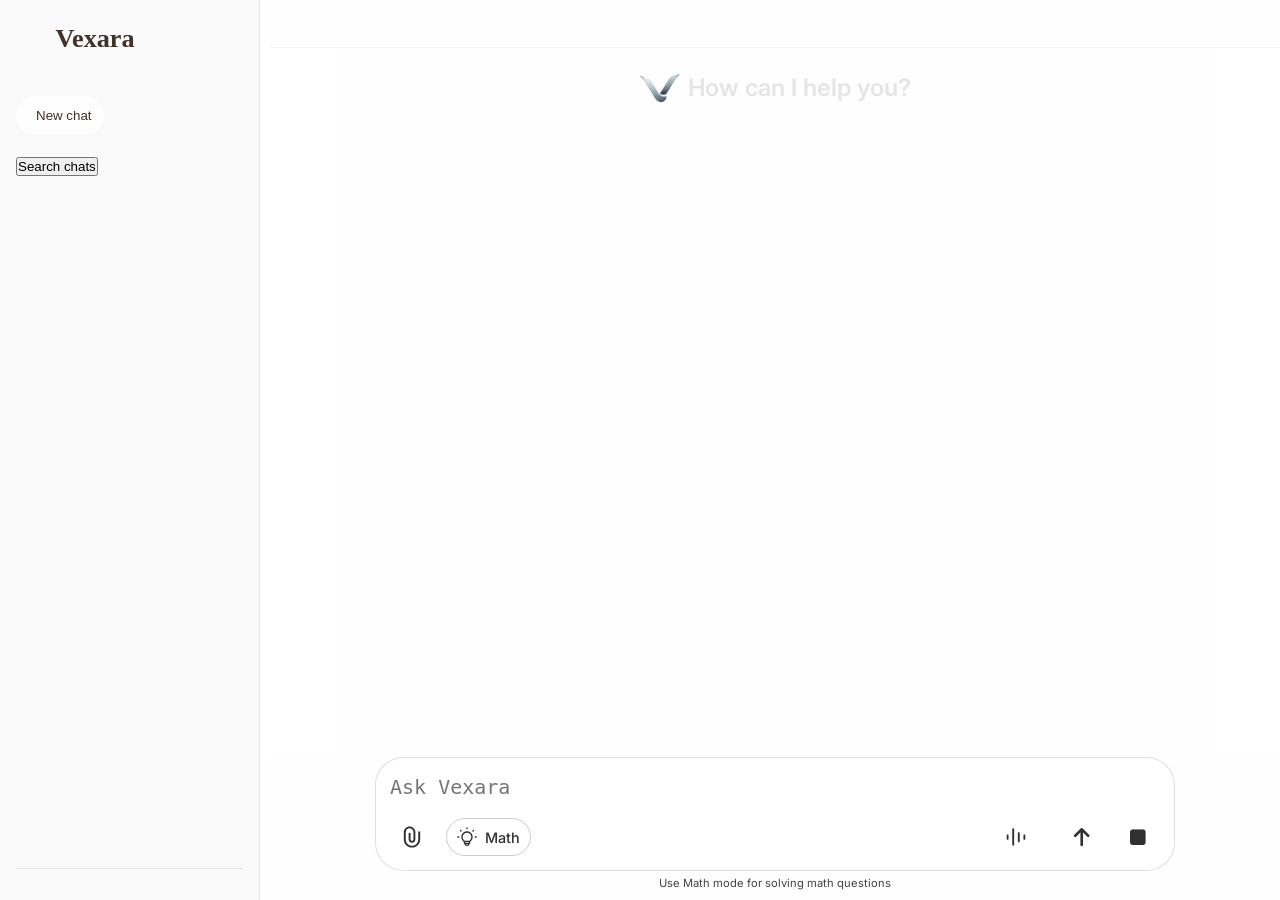
==== commit 9ad98c34: "Add files via upload" ====
--- a/templates/index.html
+++ b/templates/index.html
@@ -31,7 +31,9 @@
 
     <link rel="stylesheet" href="https://cdn.jsdelivr.net/npm/katex@0.16.9/dist/katex.min.css">
     <link rel='stylesheet' href='https://cdn-uicons.flaticon.com/4.0.0/uicons-thin-chubby/css/uicons-thin-chubby.css'>
+    <link rel='stylesheet' href='https://cdn-uicons.flaticon.com/4.0.0/uicons-bold-rounded/css/uicons-bold-rounded.css'>
     <link rel='stylesheet' href='https://cdn-uicons.flaticon.com/4.0.0/uicons-thin-rounded/css/uicons-thin-rounded.css'>
+    <link rel='stylesheet' href='https://cdn-uicons.flaticon.com/4.0.0/uicons-regular-straight/css/uicons-regular-straight.css'>
     <link rel='stylesheet' href='https://cdn-uicons.flaticon.com/4.0.0/uicons-solid-rounded/css/uicons-solid-rounded.css'>
 <script defer src="https://cdn.jsdelivr.net/npm/katex@0.16.9/dist/katex.min.js"></script>
 <script defer src="https://cdn.jsdelivr.net/npm/katex@0.16.9/dist/contrib/auto-render.min.js"></script>
@@ -114,15 +116,52 @@
         </button>
       </div>
 
-      <button
-        class="new-chat-btn"
-        onclick="startNewChat()"
-        \
-        aria-label="Start New Chat"
-      >
-        <i class="fi fi-tr-comment-medical"></i>
-        <span>New Chat</span>
-      </button>
+      <div class="sidebar-actions">
+        <button
+          class="new-chat-btn sidebar-action-btn"
+          onclick="startNewChat()"
+          type="button"
+          aria-label="Start New Chat"
+        >
+          <i class="fi fi-br-comment-medical"></i>
+          <span>New chat</span>
+        </button>
+        <button
+          id="search-chat-btn"
+          class="search-chat-btn sidebar-action-btn"
+          type="button"
+          aria-label="Search Chats"
+          title="Search Chats"
+        >
+          <i class="fi fi-br-search"></i>
+          <span>Search chats</span>
+        </button>
+      </div>
+
+      <div id="chat-search-overlay" class="chat-search-overlay" hidden>
+        <div class="chat-search-panel" role="dialog" aria-modal="true" aria-label="Search chats">
+          <div class="chat-search-header">
+            <input
+              id="chat-search-input"
+              class="chat-search-input"
+              type="text"
+              placeholder="Search chats..."
+              autocomplete="off"
+              spellcheck="false"
+              aria-label="Search chats"
+            />
+            <button
+              id="chat-search-close"
+              class="chat-search-close"
+              type="button"
+              aria-label="Close search"
+            >
+              <i class="fi fi-br-cross-small"></i>
+            </button>
+          </div>
+          <div id="chat-search-results" class="chat-search-results"></div>
+        </div>
+      </div>
       
 
       <div
@@ -132,47 +171,65 @@
       ></div>
 
       <div class="sidebar-footer">
-        <div
-          id="user-info"
-          class="user-info"
-          style="display: none"
-          role="contentinfo"
-        >
-        <i class="fi fi-tr-user"></i>
-          <span id="user-email" class="user-email"></span>
+        <div class="user-menu" id="user-menu">
+          <button
+            id="user-info"
+            class="user-info user-menu-trigger"
+            style="display: none"
+            type="button"
+            aria-expanded="false"
+            aria-controls="user-menu-dropdown"
+          >
+            <i class="fi fi-tr-user"></i>
+            <span id="user-email" class="user-email"></span>
+            <i class="fi fi-tr-angle-small-up user-menu-chevron" aria-hidden="true"></i>
+          </button>
+
+          <div
+            id="user-menu-dropdown"
+            class="user-menu-dropdown"
+            role="menu"
+            aria-label="Account actions"
+            hidden
+          >
+            <a href="https://docs.google.com/forms/d/e/1FAIpQLSdVKVbOS-0hk3i51PyLsFa7aF0vLEu3bY1s94j-f4u9cadH7w/viewform?usp=sharing&ouid=101101309962366822584" target="_blank" rel="noopener noreferrer" class="sidebar-btn user-menu-item" role="menuitem">
+              <i class="fi fi-tr-feedback" aria-hidden="true"></i>
+              <span>Send Feedback</span>
+            </a>
+            <button
+              class="sidebar-btn user-menu-item"
+              onclick="toggleDarkMode()"
+              title="Toggle Dark Mode"
+              aria-label="Toggle Dark Mode"
+              type="button"
+              role="menuitem"
+            >
+              <i id="theme-toggle-icon" class="fi fi-tc-moon" aria-hidden="true"></i>
+              <span id="theme-toggle-label">Dark Mode</span>
+            </button>
+            <button
+              class="sidebar-btn user-menu-item"
+              id="clearAllChatsBtn"
+              title="Clear All Chat History"
+              aria-label="Clear All Chat History"
+              type="button"
+              role="menuitem"
+            >
+              <i class="fi fi-tr-trash"></i>
+              <span>Clear All Chats</span>
+            </button>
+            <a
+              href="/logout"
+              class="sidebar-btn user-menu-item logout-item"
+              title="Logout"
+              aria-label="Logout"
+              role="menuitem"
+            >
+              <i class="fi fi-tr-sign-out-alt" aria-hidden="true"></i>
+              <span>Logout</span>
+            </a>
+          </div>
         </div>
-        <a href="https://docs.google.com/forms/d/e/1FAIpQLSdVKVbOS-0hk3i51PyLsFa7aF0vLEu3bY1s94j-f4u9cadH7w/viewform?usp=sharing&ouid=101101309962366822584" target="_blank" rel="noopener noreferrer" class="feedback-btn sidebar-btn">
-          <i class="fi fi-tr-feedback" aria-hidden="true"></i>
-          <span>Send Feedback</span>
-      </a>
-        <button
-          class="sidebar-btn"
-          onclick="toggleDarkMode()"
-          title="Toggle Dark Mode"
-          aria-label="Toggle Dark Mode"
-        >
-        <i class="fi fi-tc-moon" aria-hidden="true"></i>
-          <span>Dark Theme</span>
-        </button>
-        <button
-          class="sidebar-btn"
-          id="clearAllChatsBtn"
-          title="Clear All Chat History"
-          aria-label="Clear All Chat History"
-        >
-        <i class="fi fi-tr-trash"></i>
-          <span>Clear All Chats</span>
-        </button>
-        <a
-          href="/logout"
-          class="sidebar-btn"
-          style="color: #ff6b6b"
-          title="Logout"
-          aria-label="Logout"
-        >
-          <i class="fi fi-tr-sign-out-alt" aria-hidden="true"></i>
-          <span>Logout</span>
-        </a>
       </div>
     </div>
 
@@ -183,7 +240,7 @@
       title="Show Sidebar"
       aria-label="Toggle Sidebar"
     >
-    <i class="fi fi-tr-sidebar"></i>
+    <i class="fi fi-rs-sidebar"></i>
     </button>
 
     <div class="main">
@@ -191,9 +248,9 @@
         class="top-bar"
         style="display: flex; align-items: center; justify-content: left"
       >
-        <h2 style="font-weight: 450; font-style: 'Baskerville'">Vexara</h2>
+        <h2 style="font-weight: 450; font-style: 'Baskerville'"></h2>
         <div class="top-bar-title">
-          <i class="fi fi-ts-comment-medical new-chat-btn" onclick="startNewChat()"></i>
+          <i class="fi fi-rr-comment-medical new-chat-btn" onclick="startNewChat()"></i>
         </div>
       </div>
 
@@ -713,14 +770,6 @@
           <i class="fas fa-microphone" aria-hidden="true"></i>
         </button>
         <button
-          id="screen-share-btn"
-          class="control-button"
-          title="Toggle Screen Share"
-          aria-label="Toggle Screen Share"
-        >
-          <i class="fas fa-desktop" aria-hidden="true"></i>
-        </button>
-        <button
           id="close-voice-mode-btn"
           class="control-button"
           aria-label="Close Voice Mode"
@@ -728,20 +777,6 @@
           <i class="fas fa-times" aria-hidden="true"></i>
         </button>
       </div>
-    </div>
-
-    <!-- NEW: Screen Share Preview Container -->
-    <div
-      id="screen-share-preview-container"
-      role="dialog"
-      aria-modal="true"
-      aria-label="Screen Share Preview"
-    >
-      <video
-        id="screen-share-preview-video"
-        autoplay
-        aria-label="Screen Share Video Feed"
-      ></video>
     </div>
 
     <!-- Confirmation Modal for Clear All Chats -->
@@ -903,7 +938,7 @@
     <script src="/static/local-voice-module.js?v=3"></script>
 <!-- SECOND -->
     <script>
-      document.addEventListener("DOMContentLoaded", function () {
+document.addEventListener("DOMContentLoaded", async function () {
         const inputContainer = document.querySelector(".input-container");
         const textInput = document.getElementById("text-input");
         const sendBtn = document.getElementById("send-btn");
@@ -961,6 +996,14 @@
               hideStopButton();
             }, 3000);
           }
+        });
+
+        // CRITICAL: Defer chat history loading to next frame to prevent blocking UI
+        // This allows first paint to happen immediately, then load chats in background
+        requestAnimationFrame(() => {
+          setTimeout(() => {
+            console.log("[PERF] Deferring chat history load to next tick");
+          }, 0);
         });
 
         // Stop button click
--- a/static/style.css
+++ b/static/style.css
@@ -1,3453 +1,3541 @@
-
-:root {
-    --primary-color: #8a8a8b; /* ChatGPT green */
-    --primary-light: #18cd9f;
-    --accent-color: #6a0dad; /* A subtle purple/blue for some accents */
-    --bg-color: #ffffff; /* Light gray for body background */
-    --text-color: #303030; /* Darker text */
-    --text-light: #606060;
-    --sidebar-bg: #f9f9f9; /* Dark background for sidebar */
-    --sidebar-text: #413229;
-    --chat-bg: #fffefe; /* White chat background */
-    --user-message-bg: #f5f4f5; /* Lighter blue for user messages, or a very light gray if preferred */
-    --bot-message-bg: transparent;
-    /* Very light gray for bot messages */
-    --code-bg: #2d2d2d; /* Dark code blocks */
-    --code-text-color: #f8f8f2; /* Light text for code */
-    --border-radius: 10px; /* Slightly more rounded corners for main elements */
-    --border-radius-sm: 6px; /* Smaller radius for buttons/inputs */
-    --shadow: 0 1px 3px rgba(0, 0, 0, 0.1); /* Softer shadows */
-    --shadow-md: 0 4px 6px rgba(0, 0, 0, 0.1);
-    --web-search: rgba(0, 0, 0, 0.2);
-    --transition: all 0.2s ease-in-out; /* Smooth transitions */
-    --model-text-color: black;
-    --text-input-bg:#ffffff
-  }
-  
-  /* Dark Mode Variables */
-  .dark-mode {
-    --model-text-color: white;
-    --primary-color: #929292;
-    --primary-light: #52a167;
-    --accent-color: #6a0dad; /* A deeper, more subtle purple */
-    --bg-color: #212121; /* Very dark background with a hint of gray */
-    --text-color: #ffffff; /* Soft, readable gray for primary text */
-    --text-light: #7c7c7c; /* Subtle gray for secondary text */
-    --sidebar-bg: #1a1a1a; /* Distinct from main background */
-    --sidebar-text: #e0e0e0;
-    --chat-bg: #212121;
-    --user-message-bg: #303030;
-    --text-input-bg:#303030;
-    --bot-message-bg: transparent;
-    --code-bg: #1e1e1e;
-    --code-text-color: #f0f0f0;
-    --shadow: 0 2px 4px rgba(0, 0, 0, 0.5); /* Stronger shadow for depth */
-    --shadow-md: 0 6px 10px rgba(0, 0, 0, 0.6);
-    --web-search: rgba(255, 255, 255, 0.439);
-  }
-  
-  /* Base Styles */
-  * {
-    margin: 0;
-    padding: 0;
-    box-sizing: border-box;
-  }
-  /* Mobile-specific fixes */
-  @media (max-width: 768px) {
-    .main {
-      height: 100vh;
-      height: -webkit-fill-available;
-    }
-  
-    #chatbox {
-      padding-bottom: 35px; /* Extra space at bottom */
-    }
-  
-    .chat-message {
-      word-wrap: break-word;
-      overflow-wrap: break-word;
-    }
-    /* Ensure proper scrolling on mobile */
-    #chatbox {
-      overflow-y: scroll;
-      -webkit-overflow-scrolling: touch; /* Momentum scrolling */
-      scroll-behavior: smooth;
-    }
-  
-    /* Fix for iOS Safari */
-    @supports (-webkit-touch-callout: none) {
-      #chatbox {
-        height: -webkit-fill-available;
-      }
-    }
-  }
-  
-  body {
-    font-family: system-ui, -apple-system, BlinkMacSystemFont, "Segoe UI",
-      Roboto, Oxygen, Ubuntu, Cantarell, "Open Sans", "Helvetica Neue",
-      sans-serif;
-    background-color: var(--bg-color);
-    color: var(--text-color);
-    transition: var(--transition);
-    display: flex;
-    min-height: 100vh; /* Ensures body takes full viewport height */
-    overflow: hidden; /* Prevents body scroll when sidebar is fixed */
-  }
-  
-  /* Sidebar Styles */
-  .sidebar {
-    width: 260px; /* Slightly narrower like ChatGPT */
-    background: var(--sidebar-bg);
-    color: var(--sidebar-text);
-    padding: 16px; /* Reduced padding slightly */
-    display: flex;
-    flex-direction: column;
-    height: 100vh;
-    flex-shrink: 0;
-    transition: width 0.3s ease, padding 0.3s ease, transform 0.3s ease;
-    overflow-x: hidden;
-    position: relative;
-    z-index: 100;
-    border-right: 1px solid rgba(48, 48, 48, 0.099); /* Subtle border */
-  }
-  .dark-mode .sidebar {
-    border-right: 1px solid rgba(255, 255, 255, 0.05);
-  }
-  
-  .sidebar.collapsed {
-    width: 70px; /* Collapsed width */
-    padding: 16px 10px; /* Adjust padding for collapsed state */
-    min-width: 70px; /* Ensures it collapses to this width */
-    background-color: #ffffff;
-    border-right: 1px solid rgba(48, 48, 48, 0.099);
-  }
-  .dark-mode .sidebar.sidebar.collapsed {
-    background-color: #212121;
-    border-right: 1px solid #2c2c2c;
-  }
-  
-  /* Main Content Styles */
-  .main {
-    flex: 1; /* Takes remaining space */
-    display: flex;
-    flex-direction: column;
-    height: 100vh; /* Ensure main also takes full viewport height */
-    margin-left: 260px; /* Default margin for desktop, equals sidebar width */
-    transition: margin-left 0.5s ease;
-    position: relative; /* For z-index context */
-    
-  }
-  
-  .main.full-width {
-    /* Applied when sidebar is collapsed on desktop */
-    margin-left: 50px; /* Adjusted margin when sidebar is collapsed */
-  }
-  
-  .main.full-screen {
-    /* For true full screen chat (sidebar hidden) */
-    margin-left: 0;
-    width: 100%;
-  }
-  
-  /* Floating sidebar toggle button */
-  #showSidebarBtn {
-    display: none;
-    position: fixed;
-    top: -10px;
-    left: 15px;
-    z-index: 100;
-    background: transparent; /* Use transparent */
-    color: black; /* Match sidebar text color */
-    border: none;
-    width: 40px;
-    height: 40px;
-    border-radius: 50%;
-    font-size: 1.2rem;
-    cursor: ew-resize;
-    box-shadow: none; /* Remove shadow for a clean flat look */
-    transition: var(--transition);
-    align-items: center;
-    justify-content: center;
-    margin-top: 120px;
-  }
-  .dark-mode #showSidebarBtn {
-    color: white;
-  }
-  .dark-mode .sidebar-show-btn {
-    color: white;
-  }
-  
-  /* Optional hover effect */
-  .dark-mode #showSidebarBtn:hover {
-    background: rgba(255, 255, 255, 0.1);
-    transform: scale(1.05);
-  }
-  #showSidebarBtn:hover {
-    background: #dee2ec;
-    transform: scale(1.05);
-  }
-  
-  /* Sidebar Toggle button inside the sidebar header */
-  .sidebar-toggle {
-    background: none;
-    border: none;
-    color: var(--sidebar-text);
-    font-size: 1.1rem; /* Slightly smaller for internal toggle */
-    cursor: ew-resize;
-    padding: 0;
-    display: flex;
-    align-items: center;
-    justify-content: center;
-    width: 45px;
-    height: 45px;
-    border-radius: 50%;
-    transition: var(--transition);
-  }
-  
-  .sidebar-toggle:hover {
-    background: rgba(255, 255, 255, 0.1);
-  }
-  
-  .sidebar.collapsed .sidebar-toggle {
-    transform: rotate(180deg); /* Rotate for collapsed state */
-  }
-  .dark-mode .sidebar.collapsed .sidebar-toggle:hover {
-    background: rgba(255, 255, 255, 0.5);
-  }
-  
-  /* Responsive Adjustments */
-  @media (min-width: 769px) {
-    .main {
-      margin-left: 10px; /* Default margin for desktop */
-    }
-    .sidebar.collapsed + .main {
-      /* When sidebar is collapsed, main takes full width */
-      margin-left: 70px; /* Adjusted margin when sidebar is collapsed */
-    }
-    /* #showSidebarBtn is now used on desktop too when sidebar is fully hidden */
-  }
-  
-  @media (max-width: 768px) {
-    /* On mobile, sidebar is fixed and slides out */
-    .sidebar {
-      position: fixed;
-      left: 0;
-      top: 0;
-      height: 100%;
-      transform: translateX(-100%); /* Hidden off-screen */
-      width: 260px; /* Fixed width when visible */
-      z-index: 100; /* Ensure it's above main content */
-      box-shadow: var(--shadow-md);
-    }
-    .sidebar.visible {
-      /* Class to show sidebar on mobile */
-      transform: translateX(0);
-    }
-    .main {
-      margin-left: 0; /* Main content always full width on mobile */
-      width: 100%;
-    }
-    #showSidebarBtn {
-      display: flex !important;
-      position: fixed;
-      top: -110px; /* Show floating button on mobile */
-      left: 1%;
-    }
-    .sidebar-toggle {
-      display: none;
-      visibility: hidden;
-    }
-  
-    /* Hide most sidebar content when collapsed on desktop, or when mobile */
-    .sidebar.collapsed .sidebar-header span,
-    .sidebar.collapsed .new-chat-btn span,
-    .sidebar.collapsed #chat-history-list,
-    .sidebar.collapsed .sidebar-footer > *:not(.sidebar-toggle) {
-      /* Exclude toggle for specific hide */
-      opacity: 0;
-      pointer-events: none;
-      transition: opacity 0.1s ease;
-    }
-    /* Show content when not collapsed on desktop, or when mobile and visible */
-    .sidebar:not(.collapsed) .sidebar-header span,
-    .sidebar:not(.collapsed) .new-chat-btn span,
-    .sidebar:not(.collapsed) #chat-history-list,
-    .sidebar:not(.collapsed) .sidebar-footer > *:not(.sidebar-toggle) {
-      opacity: 1;
-      pointer-events: all;
-    }
-  }
-  sidebar.collapsed #chat-history-list {
-    display: none;
-  }
-  
-  /* Sidebar Content */
-  .sidebar-header {
-    display: flex;
-    justify-content: space-between;
-    align-items: center;
-    margin-bottom: 20px;
-    padding-bottom: 15px;
-    /* border-bottom: 1px solid rgba(48, 48, 48, 0.099); */
-  }
-  
-  /* Logo Styling */
-  .sidebar-logo {
-    font-size: 1.4rem;
-    font-weight: 700;
-    color: #413229;
-    display: flex;
-    align-items: center;
-    gap: 10px;
-    white-space: nowrap;
-    transition: all 0.3s ease;
-  }
-  .dark-mode .sidebar-logo {
-    color: white;
-  }
-  .sidebar-logo span {
-    position: relative;
-    left: 50%;
-    font-weight: bolder;
-  }
-  
-  /* ✅ Hide image by default (sidebar open) */
-  .sidebar-logo img {
-    display: none;
-  }
-  
-  /* ✅ Show only when sidebar is collapsed */
-  .sidebar.collapsed .sidebar-logo img {
-    display: inline-block;
-    height: 60px;
-    width: 60px;
-    /* background-size: cover; */
-    background-repeat: no-repeat;
-    padding: 8px;
-    /* border-radius: 24px;  */
-    transition: all 0.3s ease;
-  }
-  
-  /* Hover effect for a modern feel */
-  /* .sidebar.collapsed .sidebar-logo img:hover {
-  cursor: pointer;
-  
-  } */
-  
-  /* Hide text only in collapsed mode */
-  .sidebar.collapsed .sidebar-logo span {
-    display: none;
-  }
-  .new-chat-btn {
-    background: #fefeff; /* No background color */
-    color: #413229;
-    border: none;
-    padding: 12px;
-    border-radius: 24px;
-    margin-bottom: 20px;
-    display: flex;
-    align-items: center;
-    justify-content: center;
-    gap: 8px;
-    cursor: pointer;
-    transition: var(--transition);
-    font-weight: 500;
-    box-shadow: none; /* Optional: remove shadow if you want clean transparency */
-  }
-  .dark-mode .new-chat-btn {
-    color: white;
-    background: #212327;
-  }
-  .dark-mode .new-chat-btn:hover {
-    background: rgba(255, 255, 255, 0.1);
-  }
-  
-  .new-chat-btn:hover {
-    background: #dee2ec; /* Or transparent if you don’t want any hover bg */
-    transform: translateY(-1px);
-    box-shadow: var(--shadow-md);
-  }
-  
-  .sidebar.collapsed .new-chat-btn {
-    padding: 25px;
-    margin-top: 40px;
-    justify-content: center;
-    width: 50px;
-    height: 50px;
-    border-radius: 50%;
-    z-index: 10;
-    background: none;
-  
-    /* padding-bottom: 10px; */
-  }
-  .sidebar.collapsed .new-chat-btn:hover {
-    background: rgba(255, 255, 255, 0.1);
-  }
-  
-  .sidebar.collapsed .new-chat-btn span {
-    display: none;
-  }
-  
-  #chat-history-list {
-    flex: 1;
-    overflow-y: auto;
-    margin-bottom: 20px;
-    scrollbar-width: thin;
-    scrollbar-color: var(--primary-color) rgba(255, 255, 255, 0.1);
-  }
-  
-  #chat-history-list::-webkit-scrollbar {
-    width: 6px;
-  }
-  
-  #chat-history-list::-webkit-scrollbar-track {
-    background: rgba(255, 255, 255, 0.05);
-    border-radius: 10px;
-  }
-  
-  #chat-history-list::-webkit-scrollbar-thumb {
-    background-color: var(--primary-color);
-    border-radius: 10px;
-  }
-  
-  .chat-link {
-    padding: 10px 12px;
-    border-radius: 24px;
-    margin-bottom: 6px;
-    cursor: pointer;
-    white-space: nowrap;
-    overflow: hidden;
-    text-overflow: ellipsis;
-    transition: var(--transition);
-    color: var(--sidebar-text);
-    text-decoration: none;
-    display: flex;
-    align-items: center;
-    gap: 10px;
-    font-size: 0.95rem;
-    position: relative; /* For positioning action buttons */
-  }
-  
-  .chat-link:hover {
-    background: rgba(255, 255, 255, 1);
-  }
-  .dark-mode .chat-link:hover {
-    background: rgba(255, 255, 255, 0.1);
-  }
-  
-  .chat-link.active {
-    background: rgba(
-      255,
-      255,
-      255,
-      1
-    ); /* More subtle active state for history */
-    font-weight: 500;
-  }
-  .dark-mode .chat-link.active {
-    background: rgba(255, 255, 255, 0.1);
-  }
-  
-  .sidebar.collapsed .chat-link {
-    width: 50px; /* Square for icons */
-    height: 50px;
-    display: flex;
-    justify-content: center;
-    align-items: center;
-    padding: 0;
-    font-size: 1.1rem;
-    border-radius: 50%; /* Make them circular when collapsed */
-    display: none;
-  }
-  
-  .sidebar.collapsed .chat-link span {
-    display: none;
-  }
-  
-  /* Chat Link Actions (Rename/Delete) */
-  .chat-link-actions {
-    display: flex;
-    gap: 5px;
-    margin-left: auto; /* Push to the right */
-    opacity: 0;
-    transition: opacity 0.2s ease-in-out;
-    pointer-events: none; /* Initially non-interactive */
-  }
-  
-  .chat-link:hover .chat-link-actions,
-  .chat-link.active .chat-link-actions {
-    /* Show actions on hover or when active */
-    opacity: 1;
-    pointer-events: all;
-  }
-  
-  .chat-link-actions button {
-    background: none;
-    border: none;
-    color: var(--sidebar-text);
-    font-size: 0.85rem;
-    cursor: pointer;
-    padding: 5px;
-    border-radius: 4px;
-    transition: background 0.2s ease;
-    display: flex;
-    align-items: center;
-    justify-content: center;
-  }
-  
-  .chat-link-actions button:hover {
-    background: rgba(255, 255, 255, 0.2);
-  }
-  
-  .chat-link-actions button.delete-chat-btn {
-    color: #ff6b6b; /* Red for delete */
-  }
-  .chat-link-actions button.delete-chat-btn:hover {
-    background: rgba(255, 107, 107, 0.3);
-  }
-  
-  .sidebar.collapsed .chat-link-actions {
-    display: none; /* Hide actions when sidebar is collapsed */
-  }
-  
-  .sidebar-footer {
-    padding-top: 15px;
-    border-top: 1px solid rgba(48, 48, 48, 0.099);
-  }
-  .dark-mode .sidebar-footer {
-    padding-top: 15px;
-    border-top: 1px solid rgba(48, 48, 48, 1);
-  }
-  /* .dark-mode .sidebar-footer{
-    border-top: 12px solid rgba(255, 255, 255, 0.896);
-  } */
-  
-  .sidebar-btn {
-    display: flex;
-    align-items: center;
-    width: 100%;
-    padding: 10px 12px;
-    text-align: left;
-    background: none;
-    border: none;
-    color: var(--sidebar-text);
-    border-radius: 24px;
-    margin-bottom: 6px;
-    cursor: pointer;
-    transition: var(--transition);
-    text-decoration: none;
-    white-space: nowrap;
-    overflow: hidden;
-    text-overflow: ellipsis;
-    font-size: 0.95rem;
-  }
-  
-  .dark-mode .sidebar-btn:hover {
-    background: #212327;
-  }
-  .sidebar-btn:hover {
-    background: #dee2ec;
-  }
-  
-  .sidebar-btn i {
-    margin-right: 5px;
-    width: 20px; /* Fixed width for icons */
-    text-align: center;
-    font-size: 1rem;
-    /* top: -2rem; */
-  }
-  
-  .sidebar.collapsed .sidebar-btn {
-    justify-content: center;
-    padding: 12px 0;
-    width: 50px;
-    height: 50px;
-    border-radius: 50%;
-  }
-  
-  .dark-mode .sidebar.collapsed .sidebar-btn:hover {
-    background: #212327;
-  }
-  
-  .sidebar.collapsed .sidebar-btn i {
-    margin-right: 0;
-    font-size: 1rem;
-  }
-  
-  .sidebar.collapsed .sidebar-btn span {
-    /* NEW: Hide text for sidebar buttons when collapsed */
-    display: none;
-  }
-  
-  .user-info {
-    display: flex;
-    align-items: center;
-    gap: 10px;
-    padding: 10px 12px;
-    background: rgba(255, 255, 255, 0.05);
-    border-radius: var(--border-radius-sm);
-    margin-bottom: 15px;
-    font-size: 0.9rem;
-    color: var(--sidebar-text);
-    white-space: nowrap;
-    overflow: hidden;
-    text-overflow: ellipsis;
-  }
-  
-  .user-info i {
-    font-size: 1.2rem;
-    color: var(--accent-color); /* Use accent color for user icon */
-  }
-  
-  .user-email {
-    font-weight: 500;
-    overflow: hidden;
-    text-overflow: ellipsis;
-    white-space: nowrap;
-  }
-  
-  .sidebar.collapsed .user-info {
-    justify-content: center;
-    padding: 10px 0;
-    width: 50px;
-    height: 50px;
-    margin: 0 auto 15px auto;
-    border-radius: 50%;
-  }
-  
-  .sidebar.collapsed .user-info i {
-    font-size: 1.4rem;
-    margin-right: 0;
-  }
-  
-  .sidebar.collapsed .user-info .user-email {
-    display: none;
-  }
-  
-  /* Top Bar Styles (Main content header) */
-  .top-bar {
-    padding: 12px 20px;
-    background-color: #fffefe;
-    display: flex;
-    width: 100%;
-    justify-content: flex-end;
-    align-items: center;
-    z-index: 10;
-    height: 3rem;
-    /* visibility: hidden; */
-    border-bottom: 1.5px solid #efefef;
-    border-bottom-color: #f4f5f4;
-    font-family: "Satoshi";
-  }
-  .dark-mode .top-bar {
-    border: none;
-    background-color: #212121;
-  }
-  
-  @media (max-width: 768px) {
-    .top-bar {
-      /* visibility: visible; */
-      border: none;
-    }
-    .top-bar h2 {
-      position: fixed;
-      left: 40%;
-    }
-  }
-  
-  .top-bar-title {
-    font-weight: 600;
-    font-size: 1.1rem;
-    display: flex;
-    justify-content: center;
-    align-items: center;
-    gap: 8px;
-    color: var(--text-color);
-  }
-  
-  .top-bar-title i {
-    color: black; /* Accent color for the logo in top bar */
-    /* text-shadow: 0 0 5px rgba(24, 205, 159, 0.3); */
-    height: 45px;
-    width: 45px;
-    right: 30px;
-    top: 1px;
-    position: fixed;
-  }
-  .top-bar-title i:hover {
-    background: white;
-  }
-  .dark-mode .top-bar-title i {
-    color: white;
-    background-color: #212121;
-  }
-  
-  .top-bar-actions {
-    display: flex;
-    gap: 8px;
-  }
-  
-  .action-btn {
-    background: none;
-    border: none;
-    color: var(--text-color);
-    font-size: 1.1rem;
-  
-    padding: 6px;
-    border-radius: 50%;
-    width: 36px;
-    height: 36px;
-    display: flex;
-    align-items: center;
-    justify-content: center;
-    transition: var(--transition);
-  }
-  
-  /* .action-btn:hover {
-    background: rgba(0, 0, 0, 0.05);
-  }
-  
-  .dark-mode .action-btn:hover {
-    background: rgba(255, 255, 255, 0.1);
-  } */
-  
-  /* Full screen button with tooltip */
-  .full-screen-btn {
-    position: relative;
-  }
-  
-  .full-screen-btn .tooltip {
-    position: absolute;
-    bottom: 120%; /* Position above button */
-    left: 50%;
-    transform: translateX(-50%);
-    background: rgba(0, 0, 0, 0.8); /* Darker tooltip background */
-    color: white;
-    padding: 6px 10px;
-    border-radius: 4px;
-    font-size: 0.75rem;
-    white-space: nowrap;
-    opacity: 0;
-    pointer-events: none;
-    transition: opacity 0.2s ease-in-out;
-    z-index: 100;
-    margin-bottom: 8px;
-  }
-  
-  .full-screen-btn:hover .tooltip {
-    opacity: 1;
-  }
-  
-  /* Chat Container Styles */
-  .chat-container {
-    flex: 1;
-    padding: 20px;
-    overflow-y: auto;
-    background-color: var(--chat-bg);
-    color: #fefeff;
-    scrollbar-width: thin;
-    scrollbar-color: var(--primary-color) var(--chat-bg);
-    display: flex;
-    flex-direction: column;
-    justify-content: center;
-    align-items: center;
-    gap: 10px; /* Spacing between messages */
-    font-size: 1rem;
-    line-height: 1.6;
-    scroll-behavior: smooth;
-  }
-  
-  .chat-container::-webkit-scrollbar {
-    width: 8px;
-  }
-  
-  .chat-container::-webkit-scrollbar-track {
-    background: var(--chat-bg);
-    border-radius: 10px;
-  }
-  
-  .chat-container::-webkit-scrollbar-thumb {
-    background-color: var(--primary-color);
-    border-radius: 10px;
-    border: 2px solid var(--chat-bg);
-  }
-  
-  .chat-container::-webkit-scrollbar-thumb:hover {
-    background-color: var(--primary-light);
-  }
-  
-  /* Initial New Chat Screen */
-  .new-chat-placeholder {
-    flex: 1;
-    display: flex;
-    flex-direction: column;
-    justify-content: center;
-    align-items: center;
-    color: var(--text-color);
-    font-size: 1rem;
-    text-align: center;
-    padding-bottom: 100px; /* Space for the input area */
-    gap: 5px;
-  }
-  .new-chat-placeholder .input-area {
-    position: relative;
-    bottom: 50%;
-    margin-bottom: 1000px;
-  }
-  
-  .new-chat-placeholder .title {
-    font-size: 2rem;
-    font-weight: 600;
-    color: var(--text-color);
-  }
-  .new-chat-placeholder img {
-    height: 60px;
-    width: 60px;
-    background-size: cover;
-    background-repeat: no-repeat;
-  }
-  @media (max-width: 768px) {
-    .new-chat-placeholder img {
-      visibility: visible;
-    }
-  }
-  .new-chat-placeholder span {
-    font-size: 28px;
-    font-weight: 400;
-    font-family: system-ui, -apple-system, BlinkMacSystemFont, "Segoe UI",
-      Roboto, Oxygen, Ubuntu, Cantarell, "Open Sans", "Helvetica Neue",
-      sans-serif;
-  }
-  /* Individual Chat Message Styles */
-  .chat-message {
-    /* Max width to keep messages readable, centered in the chat container */
-    max-width: 768px; /* Standard readable width for content */
-    margin-left: auto; /* For user messages */
-    margin-right: auto; /* For bot messages */
-    padding: 16px 20px;
-    border-radius: var(--border-radius);
-    word-break: break-word;
-    position: relative;
-    background-color: var(--bot-message-bg);
-    color: var(--text-color);
-    font-size: 1rem;
-    transition: var(--transition);
-    box-shadow: var(--shadow);
-    animation: fadeIn 0.3s ease-out; /* Fade in animation for new messages */
-  }
-  
-  @keyframes fadeIn {
-    from {
-      opacity: 0;
-      transform: translateY(10px);
-    }
-    to {
-      opacity: 1;
-      transform: translateY(0);
-    }
-  }
-  
-  /* User Messages */
-  .user-message {
-    background-color: var(--user-message-bg);
-    margin-left: auto;
-    margin-right: 0; /* Adjusted for responsiveness */
-    padding: 14px 18px;
-    border-radius: 24px; /* Rounded with unique flair */
-    max-width: 70%;
-    font-weight: 500;
-    color: #f0f0f0;
-    line-height: 1.6;
-    word-break: break-word;
-    box-shadow: 0 2px 6px rgba(0, 0, 0, 0.08);
-    animation: slideInRight 0.25s ease-out;
-    backdrop-filter: blur(6px);
-  }
-  
-  /* Bot Messages */
-  .bot-message {
-    background-color: var(--bot-message-bg);
-    margin-right: auto;
-    margin-left: 0; /* Adjusted for responsiveness */
-    padding: 14px 18px;
-    border-radius: 12px 12px 12px 4px;
-    border: none;
-    max-width: 100%;
-    color: black;
-    font-weight: 400;
-    line-height: 1.6;
-    word-break: break-word;
-    box-shadow: 0 2px 6px rgba(0, 0, 0, 0.08);
-    animation: slideInLeft 0.25s ease-out;
-    backdrop-filter: blur(6px);
-    background: transparent !important;
-    box-shadow: none !important;
-    border: none !important;
-  }
-  @media (max-width: 768px) {
-    .bot-message {
-      max-width: 100%;
-    }
-  }
-  /* Animations */
-  @keyframes slideInRight {
-    from {
-      opacity: 0;
-      transform: translateX(10px);
-    }
-    to {
-      opacity: 1;
-      transform: translateX(0);
-    }
-  }
-  
-  @keyframes slideInLeft {
-    from {
-      opacity: 0;
-      transform: translateX(-10px);
-    }
-    to {
-      opacity: 1;
-      transform: translateX(0);
-    }
-  }
-  
-  .message-header {
-    display: flex;
-    align-items: center;
-    margin-bottom: 8px;
-    font-weight: 600;
-    font-size: 0.9em;
-    color: var(--text-light); /* Make header text slightly lighter */
-  }
-  
-  .message-timestamp {
-    font-weight: normal;
-    font-size: 0.8em;
-    opacity: 0.7;
-    margin-left: auto; /* Push timestamp to the right */
-    color: var(--text-light);
-    display: none;
-  }
-  
-  .message-header i {
-    margin-right: 8px;
-    color: var(--primary-color);
-  }
-  
-  .message-content {
-    margin-top: 10px;
-    color: var(--text-color);
-  }
-  
-  .message-content p {
-    margin-bottom: 10px; /* Space between paragraphs in messages */
-  }
-  
-  .message-content p:last-child {
-    margin-bottom: 0; /* No extra margin on last paragraph */
-  }
-  
-  /* Code Block Styles */
-  /* ===== CODE BLOCK STYLE ===== */
-  .code-block {
-    background-color: #1e1e1e; /* Dark editor-like background */
-    border-radius: 6px;
-    margin: 1rem 0;
-    overflow: hidden;
-    box-shadow: 0 4px 6px rgba(0, 0, 0, 0.1);
-    /* border: 1px solid #333; */
-  }
-  
-  .code-header {
-    display: flex;
-    justify-content: space-between;
-    align-items: center;
-    background: #151515; /* Slightly darker header */
-    padding: 8px 12px 0;
-    color: #9cdcfe; /* VS Code-like blue text */
-    font-size: 0.85rem;
-    font-family: "Segoe UI", Tahoma, Geneva, Verdana, sans-serif;
-    /* border-bottom: 1px solid #1a1a1a; */
-  }
-  
-  .code-language {
-    font-weight: 600;
-    text-transform: uppercase;
-    letter-spacing: 0.5px;
-  }
-  
-  .code-header-actions {
-    display: flex;
-    gap: 8px;
-  }
-  
-  .code-header button {
-    background: none;
-    border: none;
-    color: #d4d4d4;
-    padding: 4px 10px;
-    border-radius: 3px;
-    cursor: pointer;
-    font-size: 0.75rem;
-    font-family: inherit;
-    transition: all 0.2s ease;
-    display: flex;
-    align-items: center;
-    gap: 5px;
-  }
-  
-  .code-header button:hover {
-    background: #2e2e2e;
-    color: #ffffff;
-  }
-  
-  .code-header button i {
-    font-size: 0.8rem;
-  }
-  
-  pre {
-    background-color: #1e1e1e !important;
-    padding: 0px !important;
-    margin: 0 !important;
-    overflow-x: auto;
-    white-space: pre;
-    tab-size: 0;
-    line-height: 0;
-  }
-  
-  code {
-    font-family: "Cascadia Code", "Consolas", "Monaco", "Andale Mono",
-      "Ubuntu Mono", monospace !important;
-    font-size: 0.9rem !important;
-    color: #d4d4d4 !important; /* Default text color */
-  }
-  
-  /* ===== SYNTAX HIGHLIGHTING COLORS ===== */
-  .token.comment,
-  .token.prolog,
-  .token.doctype,
-  .token.cdata {
-    color: #6a9955; /* Green */
-  }
-  
-  .token.punctuation {
-    color: #d4d4d4; /* Light gray */
-  }
-  
-  .token.property,
-  .token.tag,
-  .token.boolean,
-  .token.number,
-  .token.constant,
-  .token.symbol,
-  .token.deleted {
-    color: #b5cea8; /* Light green */
-  }
-  
-  .token.selector,
-  .token.attr-name,
-  .token.string,
-  .token.char,
-  .token.builtin,
-  .token.inserted {
-    color: #ce9178; /* Orange */
-  }
-  
-  .token.operator,
-  .token.entity,
-  .token.url,
-  .language-css .token.string,
-  .style .token.string {
-    color: #d4d4d4; /* Light gray */
-  }
-  
-  .token.atrule,
-  .token.attr-value,
-  .token.keyword {
-    color: #569cd6; /* Blue */
-  }
-  
-  .token.function,
-  .token.class-name {
-    color: #dcdcaa; /* Yellow */
-  }
-  
-  .token.regex,
-  .token.important,
-  .token.variable {
-    color: #d16969; /* Red */
-  }
-  
-  /* ================================
-  ✅ Improved ChatGPT-like Input Area
-  ================================== */
-  
-  .input-area {
-    padding: 15px;
-    padding-top: 0; /* Adjusted padding */
-    background-color: var(--chat-bg);
-    position: sticky;
-    bottom: 0;
-    z-index: 10;
-  }
-  
-  .input-container {
-    display: flex;
-    gap: 8px;
-    width: 100%;
-    max-width: 800px;
-    margin: 0 auto; /* Centered */
-    align-items: flex-end;
-    position: relative;
-    background: rgba(0, 0, 0, 0.03);
-    border-radius: 28px;
-    box-shadow: inset 0 1px 2px rgba(0, 0, 0, 0.05);
-    padding: 10px 14px;
-    border: 1px solid #4d5050;
-    transition: box-shadow 0.2s ease;
-  }
-  
-  .dark-mode .input-container {
-    background: #313130;
-    /* border: 1px solid #606060; */
-    box-shadow: inset 0 1px 2px rgba(255, 255, 255, 0.1);
-  }
-  
-  .main.full-screen .input-container {
-    max-width: 900px;
-  }
-  .main.full-width .input-container {
-    max-width: 835px;
-  }
-  /* .main.full-width { Applied when sidebar is collapsed on desktop
-    margin-right:90px;
-  } */
-  
-  /* ✅ Improved Text Input */
-  /* ✨ Responsive Growing Textarea */
-  #text-input {
-    flex: 1;
-    min-width: 0;
-    max-width: 100%;
-    padding: 10px 0px;
-    text-align: start;
-    z-index: 10;
-  
-    border: none;
-    background: transparent;
-    color: var(--text-color);
-    font-size: 1.25rem;
-    resize: none; /* Prevent manual resize */
-    overflow-y: auto; /* Will scroll after max-height is reached */
-    min-height: 90px;
-    max-height: 200px; /* Stop growing after this */
-    line-height: 1.5;
-    border-radius: var(--border-radius-sm);
-    transition: height 0.15s ease-in-out;
-    white-space: pre-wrap;
-    word-wrap: break-word;
-    scrollbar-width: thin;
-    scrollbar-color: var(--text-color);
-  }
-  
-  /* ✅ Custom Scrollbar Styling for WebKit (Chrome, Edge, Safari) */
-  #text-input::-webkit-scrollbar {
-    width: 6px;
-  }
-  
-  #text-input::-webkit-scrollbar-track {
-    background: transparent;
-  }
-  
-  #text-input::-webkit-scrollbar-thumb {
-    background-color: #10a37f;
-    border-radius: 3px;
-    border: 1px solid transparent;
-  }
-  
-  #text-input::-webkit-scrollbar-thumb:hover {
-    background-color: #0e8e6e;
-  }
-  
-  #text-input:focus {
-    outline: none;
-  }
-  
-  /* Glowing Input Container */
-  .input-container {
-    position: relative;
-    z-index: 0;
-    display: flex;
-    align-items: center;
-    border-radius: 28px;
-  }
-  
-  .input-container::after {
-    content: "";
-    z-index: -1;
-    position: absolute;
-    width: 100%;
-    height: 100%;
-    background-color: var(--text-input-bg);
-    left: 0;
-    top: 0;
-    border-radius: 28px;
-  }
-  
-  /* .input-container:focus-within {
-  box-shadow: 0 0 0 2px rgba(163, 16, 16, 0.25),
-  inset 0 1px 2px rgba(186, 61, 61, 0.05);
-  }
-  .dark-mode .input-container:focus-within {
-  box-shadow: 0 0 0 2px rgba(220, 102, 23, 0.25),
-  inset 0 1px 2px rgba(255, 255, 255, 0.1);
-  } */
-  
-  /* ✅ Bigger Icon Buttons */
-  .input-icon-btn,
-  .submit-btn,
-  .stop-btn {
-    background: none;
-    border: none;
-    color: #2d2d2c;
-  
-    cursor: pointer;
-    font-size: 1.3rem;
-    padding: 8px;
-    margin-left: 0px;
-    border-radius: 50%;
-    transition: var(--transition);
-    display: flex;
-    align-items: center;
-    justify-content: center;
-    width: 42px; /* Larger buttons */
-    height: 42px;
-    flex-shrink: 0;
-  }
-  /* .input-icon-btn{
-  background: rgba(0, 0, 0, 0.05);
-  } */
-  
-  .input-icon-btn:hover,
-  .submit-btn:hover {
-    background: rgba(0, 0, 0, 0.05);
-    color: var(--text-color);
-  }
-  .dark-mode .input-icon-btn:hover,
-  .dark-mode .submit-btn:hover {
-    background: #424343;
-    /* color: var(--text-color); */
-    color: white;
-  }
-  .dark-mode .input-icon-btn,
-  .dark-mode .submit-btn,
-  .dark-mode.stop-btn {
-    color: #e5e5e4;
-  }
-  /* Active Send Button */
-  .submit-btn.active {
-    background-color: #000000;
-    color: white;
-  }
-  .dark-mode .submit-btn.active {
-    background-color: white;
-    color: black;
-  }
-  .submit-btn.active:hover {
-    background-color: #5d5b5b;
-  }
-  
-  /* Stop Button (visible when AI responds) */
-  .stop-btn {
-    display: none;
-  }
-  
-  /* When the AI is responding, hide the send button and show the stop button */
-  .input-container.ai-responding .send-btn {
-    display: none;
-  }
-  
-  .input-container.ai-responding .stop-btn {
-    display: block;
-  }
-  .stop-btn:hover {
-    background: rgba(255, 107, 107, 0.1);
-  }
-  
-  /* Image Preview in Input Area */
-  .image-preview-container {
-    display: none; /* Hidden by default */
-    flex-direction: column;
-    gap: 10px;
-    padding: 10px;
-    border-bottom: 1px solid rgba(0, 0, 0, 0.1);
-    margin-bottom: 10px;
-    align-items: flex-start;
-    position: relative;
-  }
-  .dark-mode .image-preview-container {
-    border-color: rgba(255, 255, 255, 0.1);
-  }
-  
-  .image-preview-container img {
-    max-width: 70px;
-    max-height: 70px;
-    border-radius: var(--border-radius-sm);
-    object-fit: contain;
-    border: 1px solid rgba(0, 0, 0, 0.1);
-    box-shadow: var(--shadow);
-  }
-  .dark-mode .image-preview-container img {
-    border-color: rgba(255, 255, 255, 0.1);
-  }
-  
-  .clear-image-btn {
-    position: absolute;
-    top: 5px;
-    left: 65px;
-    background: rgba(0, 0, 0, 0.6);
-    color: white;
-    border: none;
-    border-radius: 50%;
-    width: 24px;
-    height: 24px;
-    display: flex;
-    align-items: center;
-    justify-content: center;
-    font-size: 0.8rem;
-    cursor: pointer;
-    transition: background 0.2s;
-  }
-  .clear-image-btn:hover {
-    background: rgba(0, 0, 0, 0.8);
-  }
-  
-  /* Responsive adjustments for input */
-  @media (max-width: 768px) {
-    .input-container {
-      flex-wrap: nowrap; /* Keep on one line for mobile too */
-      align-items: flex-end;
-      padding-right: 1px;
-      padding-left: 1px;
-    }
-  
-    #text-input {
-      flex: 1;
-      min-height: 88px; /* Adjusted min-height for mobile */
-      padding: 0px 0px;
-      font-size: 18px;
-    }
-  
-    .submit-btn,
-    .stop-btn {
-      width: 38px;
-      height: 38px;
-      padding: 0px;
-    }
-  
-    /* Adjust spacing when voice mode is active */
-    .input-container.voice-active #voice-talk-btn {
-      order: 1;
-      margin-right: 4px; /* Space between mic and indicator */
-      margin-left: 20px;
-      padding-left: 20px; /* Remove auto-margin */
-    }
-  
-    .input-container.voice-active .voice-indicator-area {
-      flex: 1 1 auto; /* Take remaining horizontal space */
-      order: 2;
-    }
-    /* Hide full-screen toggle button on mobile */
-    .top-bar-actions .full-screen-btn {
-      display: none;
-    }
-  }
-  @media (max-width: 768px) {
-    .input-icon-btn {
-      width: 38px;
-      height: 38px;
-      padding: 4px;
-    }
-  }
-  
-  /* Loading Indicator */
-  .loader {
-    display: none; /* Hidden by default */
-    padding: 16px;
-    text-align: center;
-    color: var(--text-color);
-    font-size: 0.95rem;
-    opacity: 0.7;
-    animation: fadeIn 0.3s ease-in-out;
-  }
-  
-  .typing-indicator {
-    display: flex;
-    justify-content: center;
-    align-items: center;
-    gap: 6px;
-    padding: 12px;
-    height: 32px;
-    animation: fadeIn 0.3s ease-in-out;
-  }
-  
-  .typing-dot {
-    width: 8px;
-    height: 8px;
-    background-color: var(--primary-color, #2563eb);
-    border-radius: 50%;
-    opacity: 0.4;
-    animation: typingDotAnimation 1.4s infinite ease-in-out;
-  }
-  
-  .typing-dot:nth-child(2) {
-    animation-delay: 0.2s;
-  }
-  
-  .typing-dot:nth-child(3) {
-    animation-delay: 0.4s;
-  }
-  
-  @keyframes typingDotAnimation {
-    0%,
-    80%,
-    100% {
-      transform: scale(0.8);
-      opacity: 0.4;
-    }
-    40% {
-      transform: scale(1);
-      opacity: 1;
-    }
-  }
-  
-  @keyframes fadeIn {
-    from {
-      opacity: 0;
-      transform: translateY(5px);
-    }
-    to {
-      opacity: 1;
-      transform: translateY(0);
-    }
-  }
-  
-  .typing-dot:nth-child(1) {
-    animation-delay: 0s;
-  }
-  
-  .typing-dot:nth-child(2) {
-    animation-delay: 0.2s;
-  }
-  
-  .typing-dot:nth-child(3) {
-    animation-delay: 0.4s;
-  }
-  
-  /* Enhanced Typing Animation */
-  @keyframes typingAnimation {
-    0%,
-    80%,
-    100% {
-      transform: translateY(0);
-      opacity: 0.4;
-    }
-    40% {
-      transform: translateY(-8px);
-      opacity: 1;
-    } /* More pronounced bounce */
-  }
-  
-  /* Special Message Components */
-  .message-section {
-    margin-bottom: 16px;
-  }
-  
-  .section-title {
-    font-weight: 600;
-    margin-bottom: 8px;
-    color: var(--primary-color);
-    display: flex;
-    align-items: center;
-    gap: 8px;
-  }
-  
-  .section-title i {
-    font-size: 0.9rem;
-  }
-  
-  .example-item {
-    background: rgba(0, 0, 0, 0.05);
-    padding: 10px 12px;
-    border-radius: 6px;
-    margin-bottom: 8px;
-    border-left: 3px solid var(--primary-color);
-    transition: var(--transition);
-  }
-  
-  .example-item:hover {
-    background: rgba(0, 0, 0, 0.08);
-  }
-  
-  .dark-mode .example-item {
-    background: rgba(255, 255, 255, 0.05);
-  }
-  
-  .dark-mode .example-item:hover {
-    background: rgba(255, 255, 255, 0.08);
-  }
-  
-  .example-title {
-    font-weight: 500;
-    margin-bottom: 5px;
-  }
-  
-  .message-with-image {
-    display: flex;
-    flex-direction: column;
-    gap: 12px;
-  }
-  
-  .message-images-container {
-    display: flex;
-    flex-wrap: wrap;
-    gap: 12px;
-    margin-top: 10px;
-  }
-  
-  .message-images-container img {
-    max-width: 100%;
-    max-height: 300px;
-    border-radius: var(--border-radius-sm);
-    border: 1px solid rgba(0, 0, 0, 0.1);
-    box-shadow: var(--shadow);
-    object-fit: contain;
-  }
-  
-  .dark-mode .message-images-container img {
-    border-color: rgba(255, 255, 255, 0.1);
-  }
-  
-  .uploaded-image-preview {
-    max-width: 100%;
-    max-height: 300px;
-    border-radius: var(--border-radius-sm);
-    margin-top: 10px;
-    border: 1px solid rgba(0, 0, 0, 0.1);
-    box-shadow: var(--shadow);
-    object-fit: contain;
-  }
-  
-  .dark-mode .uploaded-image-preview {
-    border-color: rgba(255, 255, 255, 0.1);
-  }
-  
-  /* Camera Options (for mobile) */
-  .camera-options {
-    display: none; /* Hidden by default, shown on mobile for image upload */
-    position: fixed;
-    bottom: 80px; /* Position above the input area */
-    left: 0;
-    right: 0;
-    background: var(
-      --sidebar-bg
-    ); /* Use sidebar background for consistency */
-    padding: 16px;
-    border-radius: 16px 16px 0 0; /* Rounded top corners */
-    box-shadow: 0 -5px 20px rgba(0, 0, 0, 0.2);
-    z-index: 1000;
-    animation: slideUp 0.3s ease-out; /* Slide up animation */
-  }
-  
-  @keyframes slideUp {
-    from {
-      transform: translateY(100%);
-    }
-    to {
-      transform: translateY(0);
-    }
-  }
-  
-  .camera-option {
-    padding: 14px;
-    margin: 8px 0;
-    background: var(--primary-color);
-    color: white;
-    border-radius: var(--border-radius-sm);
-    text-align: center;
-    cursor: pointer;
-    transition: var(--transition);
-    display: flex;
-    align-items: center;
-    justify-content: center;
-    gap: 10px;
-    font-weight: 500;
-    position: relative; /* For the hidden input */
-    overflow: hidden; /* Hide the overflow of the input */
-  }
-  .camera-option:hover {
-    background: var(--primary-light);
-  }
-  .camera-option.cancel {
-    background: #ff6b6b; /* Red for cancel */
-  }
-  .camera-option.cancel:hover {
-    background: #e65a5a;
-  }
-  
-  /* Make hidden file inputs fill their parent .camera-option */
-  .camera-option input[type="file"] {
-    position: absolute;
-    top: 0;
-    left: 0;
-    width: 100%;
-    height: 100%;
-    opacity: 0; /* Make it completely transparent */
-    cursor: pointer;
-    z-index: 1; /* Ensure it's clickable above the div content */
-  }
-  
-  /* Message Actions (e.g., Summarize) */
-  .message-actions {
-    margin-top: 12px;
-    display: flex;
-    gap: 8px;
-    justify-content: flex-end; /* Align actions to the right */
-    display: none;
-  }
-  
-  .message-action-btn {
-    background: rgba(
-      0,
-      0,
-      0,
-      0.05
-    ); /* Light background for action buttons */
-    color: var(--text-color);
-    border: none;
-    padding: 6px 12px;
-    border-radius: var(--border-radius-sm);
-    cursor: pointer;
-    font-size: 0.85rem;
-    transition: var(--transition);
-    display: flex;
-    align-items: center;
-    gap: 6px;
-  }
-  
-  .dark-mode .message-action-btn {
-    background: rgba(255, 255, 255, 0.1);
-  }
-  
-  .message-action-btn:hover {
-    background: rgba(0, 0, 0, 0.1);
-  }
-  .dark-mode .message-action-btn:hover {
-    background: rgba(255, 255, 255, 0.2);
-  }
-  
-  /* Confirmation Modal Styles */
-  .modal {
-    display: none; /* Hidden by default */
-    position: fixed;
-    z-index: 1000;
-    top: 0;
-    left: 0;
-    width: 100%;
-    height: 100%;
-    justify-content: center;
-    align-items: center;
-    background: rgba(0, 0, 0, 0.6);
-    animation: fadeIn 0.2s ease-out;
-  }
-  
-  .modal-content {
-    background: var(--chat-bg);
-    padding: 24px;
-    border-radius: var(--border-radius);
-    max-width: 90%;
-    width: 400px;
-    text-align: center;
-    box-shadow: var(--shadow-md);
-  }
-  
-  .modal-content h3 {
-    margin-top: 0;
-    margin-bottom: 16px;
-    color: var(--text-color);
-    font-size: 1.2rem;
-  }
-  
-  .modal-content p {
-    margin-bottom: 24px;
-    color: var(--text-light);
-  }
-  
-  .modal-buttons {
-    display: flex;
-    justify-content: center;
-    gap: 12px;
-  }
-  
-  .modal-btn {
-    padding: 10px 20px;
-    border: none;
-    border-radius: var(--border-radius-sm);
-    cursor: pointer;
-    font-weight: 500;
-    transition: var(--transition);
-    flex: 1; /* Distribute space evenly */
-    max-width: 120px; /* Max width for buttons */
-  }
-  
-  .modal-btn.confirm {
-    background-color: #ff6b6b; /* Red for destructive action */
-    color: white;
-  }
-  
-  .modal-btn.confirm:hover {
-    background-color: #e65a5a;
-  }
-  
-  .modal-btn.cancel {
-    background-color: rgba(0, 0, 0, 0.05);
-    color: var(--text-color);
-  }
-  
-  .dark-mode .modal-btn.cancel {
-    background-color: rgba(255, 255, 255, 0.1);
-  }
-  
-  .modal-btn.cancel:hover {
-    background-color: rgba(0, 0, 0, 0.1);
-  }
-  .dark-mode .modal-btn.cancel:hover {
-    background: rgba(255, 255, 255, 0.2);
-  }
-  
-  /* Full screen mode adjustments */
-  body.full-screen-mode .sidebar {
-    transform: translateX(-100%);
-  }
-  
-  body.full-screen-mode .main {
-    margin-left: 0;
-    width: 100%;
-  }
-  
-  body.full-screen-mode #showSidebarBtn {
-    display: flex; /* Show floating button when in full screen */
-  }
-  
-  /* Tooltip (general) */
-  .tooltip-container {
-    position: relative;
-    display: inline-block;
-  }
-  
-  .tooltip {
-    position: absolute;
-    bottom: 100%;
-    left: 50%;
-    transform: translateX(-50%);
-    background: rgba(
-      0,
-      0,
-      0,
-      0.8
-    ); /* Tooltip background matches text color */
-    color: white; /* Tooltip text matches background color */
-    padding: 6px 12px;
-    border-radius: 4px;
-    font-size: 0.75rem;
-    white-space: nowrap;
-    opacity: 0;
-    pointer-events: none;
-    transition: opacity 0.2s;
-    z-index: 100;
-    margin-bottom: 8px;
-  }
-  
-  .tooltip-container:hover .tooltip {
-    opacity: 1;
-  }
-  
-  /* Gradient accent for some elements (if desired) */
-  .gradient-accent {
-    background: linear-gradient(
-      135deg,
-      var(--primary-color),
-      var(--primary-light)
-    );
-  }
-  
-  /* Pulse animation for new messages */
-  @keyframes pulse {
-    0% {
-      transform: scale(1);
-    }
-    50% {
-      transform: scale(1.01);
-    } /* Subtle pulse */
-    100% {
-      transform: scale(1);
-    }
-  }
-  
-  .pulse {
-    animation: pulse 0.5s ease;
-  }
-  /* Style for model selection toggle */
-  .model-select-group {
-    display: flex;
-    justify-content: center;
-    gap: 12px;
-    padding: 0.5rem 0;
-    flex-wrap: wrap; /* Allows wrapping on small screens */
-  }
-  
-  /* Base style: use Web Search button style for both */
-  .model-option,
-  #web-search-btn {
-    display: inline-flex;
-    align-items: center;
-    gap: 8px;
-    padding: 6px 10px;
-    font-size: 0.9rem; /* slightly smaller text */
-    font-weight: 500;
-    border-radius: 30px;
-    border: 1px solid var(--web-search);
-    cursor: pointer;
-    user-select: none;
-    font-size: 14px;
-    transition: transform 0.12s ease, box-shadow 0.12s ease,
-    background 0.12s ease, color 0.12s ease;
-    background: transparent;
-    color: var(--text-color, #111);
-  }
-  
-  /* Active DeepThink toggle */
-  .model-option[data-active="true"] {
-    background: var(--accent-color, #6a0dad);
-    color: #fff;
-    box-shadow: 0 6px 20px rgba(0, 0, 0, 0.12);
-    transform: translateY(-1px);
-    border: none;
-  }
-  
-  /* Hover effect (desktop only) */
-  @media (hover: hover) {
-    /* .model-option:hover, */
-    #web-search-btn:hover {
-      background-color: rgba(16, 163, 127, 0.06);
-      border-color: var(--primary-color);
-    }
-  }
-  
-  /* Icons */
-  .model-option svg,
-  #web-search-btn svg {
-    width: 18px; /* slightly smaller */
-    height: 18px;
-    flex-shrink: 0;
-    display: block;
-    fill: currentColor;
-  }
-  
-  /* Text inside buttons */
-  .model-option span,
-  #web-search-btn span {
-    font-size: 0.9rem;
-    font-weight: 500;
-  }
-  
-  /* Mobile adjustments */
-  @media (max-width: 480px) {
-    .model-option,
-    #web-search-btn {
-      font-size: 12px;
-      padding: 5px 10px;
-      gap: 6px;
-    }
-  
-    .model-option i,
-    #web-search-btn svg {
-      width: 16px;
-      height: 16px;
-    }
-  
-    .model-option span,
-    #web-search-btn span {
-      font-size: 0.8rem;
-    }
-  }
-  .model-option[data-active="true"] i {
-    color: var(--model-text-color); /* primary accent */
-    animation: pulse 1.5s infinite;
-  }
-  
-  @keyframes pulse {
-    0% {
-      transform: scale(1);
-      opacity: 0.8;
-    }
-    50% {
-      transform: scale(1.15);
-      opacity: 1;
-    }
-    100% {
-      transform: scale(1);
-      opacity: 0.8;
-    }
-  }
-  
-  /* NEW: Voice Mode Overlay Styles */
-  #voice-mode-overlay {
-    position: fixed;
-    top: 0;
-    left: 0;
-    width: 100%;
-    height: 100%;
-    background-color: #202123; /* Dark background similar to ChatGPT */
-    display: flex;
-    flex-direction: column;
-    justify-content: center;
-    align-items: center;
-    z-index: 1000; /* Ensure it's on top */
-    color: white;
-    transition: opacity 0.3s ease;
-    opacity: 0;
-    pointer-events: none; /* Initially non-interactive */
-  }
-  
-  #voice-mode-overlay.active {
-    opacity: 1;
-    pointer-events: auto; /* Make interactive when active */
-  }
-  
-  #voice-mode-overlay .status-text {
-    font-size: 1.1rem;
-    margin-bottom: 20px;
-    color: #a0a0a0; /* Lighter grey for status */
-  }
-  
-  #voice-mode-overlay .control-buttons {
-    position: absolute;
-    bottom: 50px; /* Position at the bottom */
-    display: flex;
-    gap: 20px;
-  }
-  
-  #voice-mode-overlay .control-button {
-    background-color: #404040; /* Darker grey for buttons */
-    color: white;
-    border: none;
-    border-radius: 50%;
-    width: 60px;
-    height: 60px;
-    font-size: 1.8rem;
-    display: flex;
-    justify-content: center;
-    align-items: center;
-    cursor: pointer;
-    box-shadow: 0 4px 15px rgba(0, 0, 0, 0.3);
-    transition: background-color 0.2s ease, transform 0.2s ease;
-  }
-  
-  #voice-mode-overlay .control-button:hover {
-    background-color: #555;
-    transform: translateY(-2px);
-  }
-  
-  #voice-mode-overlay .control-button.mic-active {
-    background-color: var(--primary-color); /* Green when active */
-  }
-  #voice-mode-overlay .control-button.mic-active:hover {
-    background-color: var(--primary-light);
-  }
-  
-  #voice-mode-overlay .control-button.screen-share-active {
-    background-color: #ff6b6b; /* Red for active screen share */
-  }
-  #voice-mode-overlay .control-button.screen-share-active:hover {
-    background-color: #e65a5a;
-  }
-  
-  #voice-circle-canvas {
-    background-color: transparent; /* Canvas background */
-    border-radius: 50%; /* Make it circular */
-    /* Initial size, will be dynamic */
-    width: 200px;
-    height: 200px;
-    max-width: 80vw; /* Responsive sizing */
-    max-height: 80vw;
-  }
-  
-  /* NEW: Screen Share Preview Container */
-  #screen-share-preview-container {
-    position: fixed;
-    top: 0;
-    left: 0;
-    width: 100%;
-    height: 100%;
-    background-color: rgba(0, 0, 0, 0.8); /* Dark overlay */
-    z-index: 999; /* Below voice mode overlay */
-    display: none; /* Hidden by default */
-    justify-content: center;
-    align-items: center;
-  }
-  
-  #screen-share-preview-video {
-    max-width: 90%;
-    max-height: 90%;
-    border: 2px solid var(--primary-color);
-    border-radius: var(--border-radius);
-    box-shadow: 0 0 20px rgba(0, 0, 0, 0.5);
-  }
-  
-  /* NEW: Code Update Modal */
-  #codeUpdateModal {
-    display: none; /* Hidden by default */
-    position: fixed;
-    z-index: 1001; /* Above other modals */
-    top: 0;
-    left: 0;
-    width: 100%;
-    height: 100%;
-    justify-content: center;
-    align-items: center;
-    background: rgba(0, 0, 0, 0.7);
-  }
-  
-  #codeUpdateModal .modal-content {
-    max-width: 800px;
-    width: 90%;
-    height: 80%;
-    display: flex;
-    flex-direction: column;
-    padding: 20px;
-  }
-  
-  #codeUpdateModal textarea {
-    flex: 1;
-    width: 100%;
-    min-height: 150px;
-    padding: 10px;
-    margin-bottom: 15px;
-    border: 1px solid var(--text-light);
-    border-radius: var(--border-radius-sm);
-    background-color: var(--code-bg);
-    color: var(--code-text-color);
-    font-family: "Fira Code", monospace;
-    font-size: 0.9rem;
-    resize: vertical;
-  }
-  
-  #codeUpdateModal select {
-    padding: 8px;
-    margin-bottom: 15px;
-    border-radius: var(--border-radius-sm);
-    border: 1px solid var(--text-light);
-    background-color: var(--bg-color);
-    color: var(--text-color);
-  }
-  
-  /* New CSS for ChatGPT-like talking animation (when AI is speaking) */
-  #talking-animation {
-    position: fixed;
-    bottom: 90px;
-    left: 50%;
-    transform: translateX(-50%);
-    display: flex;
-    align-items: center;
-    justify-content: center;
-    gap: 10px;
-    padding: 10px 18px;
-    background-color: rgba(0, 0, 0, 0.7);
-    border-radius: 999px;
-    box-shadow: 0 4px 12px rgba(0, 0, 0, 0.3);
-    color: white;
-    font-size: 0.9rem;
-    white-space: nowrap;
-    opacity: 0;
-    pointer-events: none;
-    transition: opacity 0.3s ease-in-out;
-    z-index: 999;
-  }
-  
-  #talking-animation.active {
-    opacity: 1;
-  }
-  
-  .talking-animation-bars {
-    display: flex;
-    align-items: center;
-    gap: 4px;
-  }
-  
-  .talking-bar {
-    width: 4px;
-    height: 16px;
-    background-color: #10a37f;
-    border-radius: 2px;
-    transform-origin: bottom;
-    animation: barWave 1.2s infinite ease-in-out;
-    opacity: 0.7;
-  }
-  
-  .talking-bar:nth-child(1) {
-    animation-delay: 0s;
-  }
-  .talking-bar:nth-child(2) {
-    animation-delay: 0.1s;
-  }
-  .talking-bar:nth-child(3) {
-    animation-delay: 0.2s;
-  }
-  .talking-bar:nth-child(4) {
-    animation-delay: 0.3s;
-  }
-  .talking-bar:nth-child(5) {
-    animation-delay: 0.4s;
-  }
-  
-  @keyframes barWave {
-    0%,
-    100% {
-      transform: scaleY(0.6);
-      opacity: 0.5;
-    }
-    50% {
-      transform: scaleY(1.4);
-      opacity: 1;
-    }
-  }
-  body {
-    font-family: "Inter";
-  }
-  
-  /* Enhanced Chat Container */
-  .chat-container {
-    flex: 1;
-    width: 100%;
-    max-width: 800px;
-    padding: 20px 0;
-    overflow-y: auto;
-    background-color: var(--chat-bg);
-    color: #fefeff;
-    display: flex;
-    flex-direction: column;
-    justify-content: flex-start;
-    align-items: center;
-    gap: 10px;
-    font-size: 1rem;
-    line-height: 1.6;
-    scroll-behavior: smooth;
-    margin: 0 auto;
-    position: relative;
-    transition: all 0.3s ease;
-  }
-  
-  /* Improved scrollbar for WebKit browsers (Chrome, Safari, Edge) */
-  .chat-container::-webkit-scrollbar {
-    width: 10px;
-  }
-  
-  .chat-container::-webkit-scrollbar-track {
-    background: transparent;
-    border-radius: 10px;
-    margin: 5px 0;
-  }
-  
-  .chat-container::-webkit-scrollbar-thumb {
-    background: rgba(0, 0, 0, 0.2);
-    border-radius: 10px;
-    border: 2px solid transparent;
-    background-clip: padding-box;
-  }
-  
-  .chat-container::-webkit-scrollbar-thumb:hover {
-    background: rgba(0, 0, 0, 0.3);
-    border: 2px solid transparent;
-    background-clip: padding-box;
-  }
-  
-  .dark-mode .chat-container::-webkit-scrollbar-thumb {
-    background: rgba(255, 255, 255, 0.2);
-  }
-  
-  .dark-mode .chat-container::-webkit-scrollbar-thumb:hover {
-    background: rgba(255, 255, 255, 0.3);
-  }
-  
-  /* Improved scrollbar for Firefox */
-  .chat-container {
-    scrollbar-width: thin;
-    scrollbar-color: rgba(0, 0, 0, 0.2) transparent;
-  }
-  
-  .dark-mode .chat-container {
-    scrollbar-color: rgba(255, 255, 255, 0.2) transparent;
-  }
-  
-  /* Chat container adjustments when sidebar is open */
-  .sidebar:not(.collapsed) + .main .chat-container {
-    max-width: 800px;
-    padding: 20px 15px;
-  }
-  
-  /* Chat container adjustments when sidebar is collapsed */
-  .sidebar.collapsed + .main .chat-container {
-    max-width: 900px;
-    padding: 20px 25px;
-  }
-  
-  /* Mobile adjustments */
-  @media (max-width: 768px) {
-    .chat-container {
-      max-width: 100%;
-      padding: 15px 10px;
-    }
-  
-    .sidebar:not(.collapsed) + .main .chat-container,
-    .sidebar.collapsed + .main .chat-container {
-      max-width: 100%;
-      padding: 15px 10px;
-    }
-  }
-  
-  /* Enhanced message styling for better appearance */
-  /* ===== CLEAN MESSAGE FORMATTING ===== */
-  
-  .user-message {
-    background-color: var(--user-message-bg);
-    margin-left: auto;
-    margin-right: 12px;
-    padding: 16px 20px;
-    border-radius: 24px 24px 8px 24px;
-    max-width: 75%;
-    font-weight: 500;
-    color: #111827;
-    line-height: 1.5;
-    word-break: break-word;
-    box-shadow: 0 2px 8px rgba(0, 0, 0, 0.1);
-    animation: slideInRight 0.25s ease-out;
-    backdrop-filter: blur(6px);
-    border: 1px solid rgba(0, 0, 0, 0.08);
-  }
-  .bot-message::before {
-    content: "Vexara";
-    display: block;
-    font-size: 0.75rem;
-    font-weight: 600;
-    color: #6b7280;
-    margin-bottom: 8px;
-    letter-spacing: 0.5px;
-    text-transform: uppercase;
-  }
-  
-  .bot-message {
-    background: linear-gradient(135deg, #f8f9fa 0%, #ffffff 100%);
-    margin-right: auto;
-    margin-left: 12px;
-    padding: 20px;
-    border-radius: 24px 24px 24px 8px;
-    max-width: 100%;
-    color: #2d3748;
-    font-weight: 400;
-    line-height: 1.6;
-    word-break: break-word;
-    box-shadow: 0 2px 12px rgba(0, 0, 0, 0.08);
-    animation: slideInLeft 0.25s ease-out;
-    backdrop-filter: blur(6px);
-    border: 1px solid rgba(0, 0, 0, 0.05);
-  }
-  
-  /* Bot Message Content Formatting */
-  .bot-message h1,
-  .bot-message h2,
-  .bot-message h3,
-  .bot-message h4 {
-    margin: 0 0 8px 0;
-    font-weight: 600;
-    line-height: 1.3;
-  }
-  
-  .bot-message h1 {
-    font-size: 1.4em;
-    color: #1a365d;
-    border-left: 4px solid #4299e1;
-    padding-left: 12px;
-    margin-bottom: 16px;
-  }
-  
-  .bot-message h2 {
-    font-size: 1.2em;
-    color: #2d3748;
-    margin: 20px 0 12px 0;
-    display: flex;
-    align-items: center;
-    gap: 8px;
-  }
-  
-  .bot-message h3 {
-    font-size: 1.1em;
-    color: #4a5568;
-    margin: 16px 0 8px 0;
-  }
-  
-  /* Section Headers with Icons */
-  .bot-message .section-header {
-    display: flex;
-    align-items: center;
-    gap: 8px;
-    margin: 20px 0 12px 0;
-    font-weight: 600;
-    color: #2d3748;
-    font-size: 1.1em;
-  }
-  
-  /* Organized Lists */
-  .bot-message ul,
-  .bot-message ol {
-    margin: 12px 0;
-    padding-left: 24px;
-  }
-  
-  .bot-message li {
-    margin-bottom: 8px;
-    padding-left: 8px;
-  }
-  
-  .bot-message li:last-child {
-    margin-bottom: 0;
-  }
-  
-  /* Category Blocks */
-  .bot-message .category-block {
-    background: rgba(255, 255, 255, 0.6);
-    border-radius: 12px;
-    padding: 16px;
-    margin: 12px 0;
-    border-left: 4px solid #4299e1;
-    box-shadow: 0 1px 3px rgba(0, 0, 0, 0.05);
-  }
-  
-  .bot-message .category-block.motivation {
-    border-left-color: #f56565;
-    background: rgba(254, 226, 226, 0.3);
-  }
-  
-  .bot-message .category-block.learning {
-    border-left-color: #48bb78;
-    background: rgba(198, 246, 213, 0.3);
-  }
-  
-  .bot-message .category-block.action {
-    border-left-color: #ed8936;
-    background: rgba(254, 215, 170, 0.3);
-  }
-  
-  /* Code and Example Blocks */
-  .bot-message pre,
-  .bot-message code {
-    background: rgba(0, 0, 0, 0.04);
-    border-radius: 8px;
-    padding: 12px;
-    /* margin: 12px 0; */
-    font-family: "Courier New", monospace;
-    font-size: 0.9em;
-    /* border: 1px solid rgba(0, 0, 0, 0.1); */
-    overflow-x: auto;
-  }
-  
-  .bot-message .example-block {
-    background: rgba(66, 153, 225, 0.05);
-    border: 1px solid rgba(66, 153, 225, 0.2);
-    border-radius: 12px;
-    padding: 16px;
-    margin: 16px 0;
-  }
-  
-  /* Step-by-Step Formatting */
-  .bot-message .step {
-    display: flex;
-    align-items: flex-start;
-    gap: 12px;
-    margin-bottom: 12px;
-    padding: 12px;
-    background: rgba(255, 255, 255, 0.5);
-    border-radius: 8px;
-    border-left: 3px solid #4299e1;
-  }
-  
-  .bot-message .step-number {
-    background: #4299e1;
-    color: white;
-    width: 24px;
-    height: 24px;
-    border-radius: 50%;
-    display: flex;
-    align-items: center;
-    justify-content: center;
-    font-size: 0.8em;
-    font-weight: 600;
-    flex-shrink: 0;
-  }
-  
-  /* Tips and Important Notes */
-  .bot-message .tip {
-    background: rgba(246, 173, 85, 0.1);
-    border: 1px solid rgba(246, 173, 85, 0.3);
-    border-radius: 8px;
-    padding: 12px 16px;
-    margin: 12px 0;
-    border-left: 4px solid #f6ad55;
-  }
-  
-  .bot-message .important {
-    background: rgba(229, 62, 62, 0.1);
-    border: 1px solid rgba(229, 62, 62, 0.3);
-    border-radius: 8px;
-    padding: 12px 16px;
-    margin: 12px 0;
-    border-left: 4px solid #e53e3e;
-  }
-  
-  /* Dark Mode Support */
-  .dark-mode .user-message {
-    border: 1px solid rgba(255, 255, 255, 0.1);
-    background-color: var(--user-message-bg);
-    color: #f7fafc;
-  }
-  
-  .dark-mode .bot-message {
-    background: linear-gradient(135deg, #2d3748 0%, #1a202c 100%);
-    color: #e2e8f0;
-    border: 1px solid rgba(255, 255, 255, 0.1);
-  }
-  
-  .dark-mode .bot-message h1 {
-    color: #90cdf4;
-  }
-  
-  .dark-mode .bot-message h2 {
-    color: #e2e8f0;
-  }
-  
-  .dark-mode .bot-message h3 {
-    color: #cbd5e0;
-  }
-  
-  .dark-mode .bot-message .category-block {
-    background: rgba(255, 255, 255, 0.05);
-  }
-  
-  .dark-mode .bot-message pre,
-  .dark-mode .bot-message code {
-    background: rgba(0, 0, 0, 0.3);
-    /* border-color: rgba(255, 255, 255, 0.1); */
-  }
-  
-  .dark-mode .bot-message .example-block {
-    background: rgba(66, 153, 225, 0.1);
-    border-color: rgba(66, 153, 225, 0.3);
-  }
-  
-  .dark-mode .bot-message .step {
-    background: rgba(255, 255, 255, 0.05);
-  }
-  
-  .dark-mode .bot-message .tip {
-    background: rgba(246, 173, 85, 0.1);
-    border-color: rgba(246, 173, 85, 0.3);
-  }
-  
-  .dark-mode .bot-message .important {
-    background: rgba(229, 62, 62, 0.1);
-    border-color: rgba(229, 62, 62, 0.3);
-  }
-  
-  /* Responsive Design */
-  @media (max-width: 768px) {
-    .user-message {
-      max-width: 80%;
-      margin-left: auto;
-      margin-right: 8px;
-      padding: 14px 16px;
-    }
-  
-    .bot-message {
-      margin-left: 8px;
-      max-width: 100%;
-      margin-right: auto;
-    }
-  
-    .bot-message h1 {
-      font-size: 1.2em;
-    }
-  
-    .bot-message h2 {
-      font-size: 1.1em;
-    }
-  }
-  
-  /* Animations */
-  @keyframes slideInRight {
-    0% {
-      opacity: 0;
-      transform: translateX(20px);
-    }
-    100% {
-      opacity: 1;
-      transform: translateX(0);
-    }
-  }
-  
-  @keyframes slideInLeft {
-    0% {
-      opacity: 0;
-      transform: translateX(-20px);
-    }
-    100% {
-      opacity: 1;
-      transform: translateX(0);
-    }
-  }
-  /* Adjust message width based on sidebar state */
-  .sidebar:not(.collapsed) + .main .user-message,
-  .sidebar:not(.collapsed) + .main .bot-message {
-    max-width: 75%;
-  }
-  
-  .sidebar.collapsed + .main .user-message,
-  .sidebar.collapsed + .main .bot-message {
-    max-width: 85%;
-  }
-  
-  @media (max-width: 768px) {
-    .bot-message {
-      max-width: 90% !important;
-    }
-  }
-  /* Add this to your main CSS file */
-  mjx-container {
-    display: inline-block !important;
-    vertical-align: middle !important;
-  }
-  
-  .math-fraction {
-    display: inline-flex;
-    flex-direction: column;
-    align-items: center;
-    vertical-align: middle;
-    margin: 0 2px;
-  }
-  
-  .chemical-equation {
-    display: inline-block;
-    padding: 4px 8px;
-    background: rgba(74, 144, 226, 0.1);
-    border-left: 3px solid #4a90e2;
-    border-radius: 4px;
-    margin: 2px 4px;
-    font-family: monospace;
-  }
-  /* ===== COMPLETE BOT MESSAGE STYLING FOR STUDENTS ===== */
-  
-  .bot-message {
-    background: linear-gradient(135deg, #f8f9fa 0%, #ffffff 100%);
-    margin-right: auto;
-    margin-left: 12px;
-    padding: 20px;
-    border-radius: 24px 24px 24px 8px;
-    max-width: 100%;
-    color: #2d3748;
-    font-weight: 400;
-    line-height: 1.6;
-    word-break: break-word;
-    box-shadow: 0 2px 12px rgba(0, 0, 0, 0.08);
-    animation: slideInLeft 0.25s ease-out;
-    backdrop-filter: blur(6px);
-    border: 1px solid rgba(0, 0, 0, 0.05);
-  }
-  
-  /* ===== SECTION HEADERS ===== */
-  .bot-message .section-header {
-    display: flex;
-    align-items: center;
-    gap: 8px;
-    margin: 20px 0 12px 0;
-    font-weight: 600;
-    color: #2d3748;
-    font-size: 1.1em;
-    padding-bottom: 8px;
-    border-bottom: 2px solid #4299e1;
-  }
-  
-  .bot-message .section-header.motivation {
-    border-bottom-color: #f56565;
-    color: #c53030;
-  }
-  
-  .bot-message .section-header.concept {
-    border-bottom-color: #4299e1;
-    color: #2b6cb0;
-  }
-  
-  .bot-message .section-header.example {
-    border-bottom-color: #48bb78;
-    color: #276749;
-  }
-  
-  .bot-message .section-header.formula {
-    border-bottom-color: #9f7aea;
-    color: #6b46c1;
-  }
-  
-  /* ===== MOTIVATION BLOCKS ===== */
-  .bot-message .motivation-block {
-    background: linear-gradient(135deg, #fed7d7 0%, #feebc8 100%);
-    border: 2px solid #feb2b2;
-    border-radius: 16px;
-    padding: 20px;
-    margin: 16px 0;
-    text-align: center;
-    box-shadow: 0 4px 12px rgba(254, 178, 178, 0.2);
-  }
-  
-  .bot-message .motivation-quote {
-    font-size: 1.1em;
-    font-weight: 600;
-    color: #744210;
-    font-family: "Segoe UI", Tahoma, Geneva, Verdana, sans-serif;
-    margin-bottom: 8px;
-  }
-  
-  .bot-message .motivation-emoji {
-    font-size: 1.5em;
-    margin: 0 4px;
-  }
-  
-  /* ===== CONCEPT EXPLANATION BLOCKS ===== */
-  .bot-message .concept-block {
-    background: rgba(66, 153, 225, 0.08);
-    border: 1px solid rgba(66, 153, 225, 0.3);
-    border-radius: 12px;
-    padding: 18px;
-    margin: 16px 0;
-    border-left: 5px solid #4299e1;
-  }
-  
-  .bot-message .concept-title {
-    font-weight: 600;
-    color: #2b6cb0;
-    margin-bottom: 8px;
-    display: flex;
-    align-items: center;
-    gap: 8px;
-  }
-  
-  .bot-message .concept-analogy {
-    background: rgba(237, 137, 54, 0.1);
-    border: 1px dashed #ed8936;
-    border-radius: 8px;
-    padding: 12px;
-    margin: 12px 0;
-    font-family: "Segoe UI", Tahoma, Geneva, Verdana, sans-serif;
-  }
-  
-  /* ===== EXAMPLE BLOCKS ===== */
-  .bot-message .example-block {
-    background: rgba(72, 187, 120, 0.08);
-    border: 1px solid rgba(72, 187, 120, 0.3);
-    border-radius: 12px;
-    padding: 18px;
-    margin: 16px 0;
-    border-left: 5px solid #48bb78;
-  }
-  
-  .bot-message .example-title {
-    font-weight: 600;
-    color: #276749;
-    margin-bottom: 12px;
-    display: flex;
-    align-items: center;
-    gap: 8px;
-  }
-  
-  .bot-message .example-solution {
-    background: rgba(255, 255, 255, 0.7);
-    border-radius: 8px;
-    padding: 14px;
-    margin: 12px 0;
-    border: 1px solid rgba(0, 0, 0, 0.1);
-  }
-  
-  /* ===== FORMULA BLOCKS ===== */
-  .bot-message .formula-block {
-    background: rgba(159, 122, 234, 0.08);
-    border: 2px solid rgba(159, 122, 234, 0.3);
-    border-radius: 12px;
-    padding: 20px;
-    margin: 16px 0;
-    text-align: center;
-  }
-  
-  .bot-message .formula {
-    font-family: "Cambria Math", "Times New Roman", serif;
-    font-size: 1.3em;
-    font-weight: 600;
-    color: #6b46c1;
-    margin: 12px 0;
-    padding: 12px;
-    background: rgba(255, 255, 255, 0.9);
-    border-radius: 8px;
-    border: 1px solid rgba(107, 70, 193, 0.2);
-  }
-  
-  .bot-message .formula-explanation {
-    font-size: 0.9em;
-    color: #6b46c1;
-    margin-top: 8px;
-  }
-  
-  /* ===== STEP-BY-STEP TUTORIALS ===== */
-  .bot-message .step-tutorial {
-    background: rgba(237, 137, 54, 0.05);
-    border: 1px solid rgba(237, 137, 54, 0.2);
-    border-radius: 12px;
-    padding: 16px;
-    margin: 16px 0;
-  }
-  
-  .bot-message .step {
-    display: flex;
-    align-items: flex-start;
-    gap: 12px;
-    margin-bottom: 16px;
-    padding: 12px;
-    background: rgba(255, 255, 255, 0.7);
-    border-radius: 8px;
-    border-left: 4px solid #ed8936;
-  }
-  
-  .bot-message .step:last-child {
-    margin-bottom: 0;
-  }
-  
-  .bot-message .step-number {
-    background: #ed8936;
-    color: white;
-    width: 28px;
-    height: 28px;
-    border-radius: 50%;
-    display: flex;
-    align-items: center;
-    justify-content: center;
-    font-size: 0.9em;
-    font-weight: 600;
-    flex-shrink: 0;
-  }
-  
-  .bot-message .step-content {
-    flex: 1;
-  }
-  
-  /* ===== TABLES ===== */
-  .bot-message .table-container {
-    overflow-x: auto;
-    margin: 16px 0;
-    border-radius: 8px;
-    border: 1px solid rgba(0, 0, 0, 0.1);
-  }
-  
-  .bot-message table {
-    width: 100%;
-    border-collapse: collapse;
-    background: white;
-    font-size: 0.9em;
-  }
-  
-  .bot-message th {
-    background: #4299e1;
-    color: white;
-    padding: 12px 8px;
-    text-align: left;
-    font-weight: 600;
-    border: 1px solid #2b6cb0;
-  }
-  
-  .bot-message td {
-    padding: 10px 8px;
-    border: 1px solid rgba(0, 0, 0, 0.1);
-    text-align: left;
-  }
-  
-  .bot-message tr:nth-child(even) {
-    background: rgba(66, 153, 225, 0.05);
-  }
-  
-  /* ===== DIAGRAMS & MIND MAPS ===== */
-  .bot-message .diagram-block {
-    background: rgba(255, 255, 255, 0.9);
-    border: 2px solid #e2e8f0;
-    border-radius: 12px;
-    padding: 20px;
-    margin: 16px 0;
-    text-align: center;
-  }
-  
-  .bot-message .mind-map {
-    display: flex;
-    flex-direction: column;
-    align-items: center;
-    gap: 16px;
-  }
-  
-  .bot-message .central-concept {
-    background: #4299e1;
-    color: white;
-    padding: 12px 24px;
-    border-radius: 25px;
-    font-weight: 600;
-    margin-bottom: 20px;
-  }
-  
-  .bot-message .branch {
-    display: flex;
-    gap: 20px;
-    flex-wrap: wrap;
-    justify-content: center;
-  }
-  
-  .bot-message .node {
-    background: rgba(66, 153, 225, 0.1);
-    border: 2px solid #4299e1;
-    padding: 8px 16px;
-    border-radius: 8px;
-    font-weight: 500;
-    position: relative;
-  }
-  
-  .bot-message .node::before {
-    content: "";
-    position: absolute;
-    top: -12px;
-    left: 50%;
-    width: 2px;
-    height: 12px;
-    background: #4299e1;
-  }
-  
-  /* ===== CODE BLOCKS ===== */
-  .bot-message .code-block {
-    background: #1b1b1c;
-    border-radius: 12px;
-    padding: 0;
-    margin: 16px 0;
-    overflow-x: auto;
-    border: none;
-  }
-  
-  .bot-message .code-block pre {
-    margin: 0;
-    color: #f9fafb;
-    font-family: "Courier New", monospace;
-    font-size: 0.9em;
-    line-height: 1.6;
-  }
-  
-  .bot-message .code-language {
-    background: none;
-    color: #cbd5e0;
-    padding: 4px 12px;
-    border-radius: 4px;
-    font-size: 0.8em;
-    font-weight: 600;
-    display: inline-block;
-    /* margin-bottom: 2px; */
-  }
-  
-  /* ===== DEFINITION LISTS ===== */
-  .bot-message .definition-list {
-    background: rgba(113, 128, 150, 0.05);
-    border-radius: 8px;
-    padding: 16px;
-    margin: 16px 0;
-  }
-  
-  .bot-message .definition-term {
-    font-weight: 600;
-    color: #2d3748;
-    margin-bottom: 4px;
-    display: flex;
-    align-items: center;
-    gap: 8px;
-  }
-  
-  .bot-message .definition-description {
-    margin-left: 24px;
-    margin-bottom: 12px;
-    color: #4a5568;
-  }
-  
-  /* ===== COMPARISON TABLES ===== */
-  .bot-message .comparison-table {
-    background: rgba(214, 188, 250, 0.1);
-    border: 1px solid rgba(159, 122, 234, 0.3);
-    border-radius: 12px;
-    padding: 16px;
-    margin: 16px 0;
-  }
-  
-  .bot-message .comparison-row {
-    display: flex;
-    margin-bottom: 8px;
-    border-bottom: 1px solid rgba(0, 0, 0, 0.1);
-    padding-bottom: 8px;
-  }
-  
-  .bot-message .comparison-row:last-child {
-    border-bottom: none;
-    margin-bottom: 0;
-  }
-  
-  .bot-message .comparison-label {
-    font-weight: 600;
-    color: #6b46c1;
-    min-width: 120px;
-    flex-shrink: 0;
-  }
-  
-  .bot-message .comparison-value {
-    flex: 1;
-    color: #4a5568;
-  }
-  
-  /* ===== TIMELINES ===== */
-  .bot-message .timeline {
-    margin: 16px 0;
-    position: relative;
-  }
-  
-  .bot-message .timeline::before {
-    content: "";
-    position: absolute;
-    left: 10px;
-    top: 0;
-    bottom: 0;
-    width: 2px;
-    background: #4299e1;
-  }
-  
-  .bot-message .timeline-event {
-    display: flex;
-    align-items: flex-start;
-    gap: 16px;
-    margin-bottom: 20px;
-    position: relative;
-  }
-  
-  .bot-message .timeline-dot {
-    width: 12px;
-    height: 12px;
-    background: #4299e1;
-    border-radius: 50%;
-    flex-shrink: 0;
-    margin-top: 4px;
-    position: relative;
-    z-index: 1;
-  }
-  
-  .bot-message .timeline-content {
-    flex: 1;
-    background: rgba(255, 255, 255, 0.7);
-    padding: 12px;
-    border-radius: 8px;
-    border: 1px solid rgba(0, 0, 0, 0.1);
-  }
-  
-  /* ===== QUIZ & PRACTICE BLOCKS ===== */
-  .bot-message .quiz-block {
-    background: rgba(72, 187, 120, 0.1);
-    border: 2px solid #48bb78;
-    border-radius: 12px;
-    padding: 20px;
-    margin: 16px 0;
-  }
-  
-  .bot-message .quiz-question {
-    font-weight: 600;
-    color: #276749;
-    margin-bottom: 16px;
-  }
-  
-  .bot-message .quiz-options {
-    display: flex;
-    flex-direction: column;
-    gap: 8px;
-  }
-  
-  .bot-message .quiz-option {
-    background: rgba(255, 255, 255, 0.7);
-    padding: 12px;
-    border-radius: 6px;
-    border: 1px solid rgba(0, 0, 0, 0.1);
-    cursor: pointer;
-    transition: background-color 0.2s;
-  }
-  
-  .bot-message .quiz-option:hover {
-    background: rgba(72, 187, 120, 0.2);
-  }
-  
-  /* ===== DARK MODE SUPPORT ===== */
-  .dark-mode .bot-message {
-    background: linear-gradient(135deg, #2d3748 0%, #1a202c 100%);
-    color: #e2e8f0;
-    border: 1px solid rgba(255, 255, 255, 0.1);
-  }
-  
-  .dark-mode .bot-message .motivation-block {
-    background: linear-gradient(135deg, #744210 0%, #975a16 100%);
-    border-color: #d69e2e;
-    color: #faf089;
-  }
-  
-  .dark-mode .bot-message .concept-block {
-    background: rgba(66, 153, 225, 0.15);
-    border-color: rgba(66, 153, 225, 0.4);
-  }
-  
-  .dark-mode .bot-message .example-block {
-    background: rgba(72, 187, 120, 0.15);
-    border-color: rgba(72, 187, 120, 0.4);
-  }
-  
-  .dark-mode .bot-message .formula-block {
-    background: rgba(159, 122, 234, 0.15);
-    border-color: rgba(159, 122, 234, 0.4);
-  }
-  
-  .dark-mode .bot-message table {
-    background: #2d3748;
-    color: #e2e8f0;
-  }
-  
-  .dark-mode .bot-message th {
-    background: #2b6cb0;
-    border-color: #2c5282;
-  }
-  
-  .dark-mode .bot-message td {
-    border-color: #4a5568;
-  }
-  
-  .dark-mode .bot-message tr:nth-child(even) {
-    background: rgba(66, 153, 225, 0.1);
-  }
-  
-  /* ===== RESPONSIVE DESIGN ===== */
-  @media (max-width: 768px) {
-    .bot-message {
-      max-width: 100%;
-      padding: 16px;
-      margin-left: 8px;
-    }
-  
-    .bot-message .section-header {
-      font-size: 1em;
-    }
-  
-    .bot-message .branch {
-      flex-direction: column;
-      align-items: center;
-    }
-  
-    .bot-message .comparison-row {
-      flex-direction: column;
-      gap: 4px;
-    }
-  
-    .bot-message .comparison-label {
-      min-width: auto;
-    }
-  }
-  
-  /* ===== ANIMATIONS ===== */
-  @keyframes slideInLeft {
-    0% {
-      opacity: 0;
-      transform: translateX(-20px);
-    }
-    100% {
-      opacity: 1;
-      transform: translateX(0);
-    }
-  }
-  
-  .bot-message .highlight {
-    background: linear-gradient(120deg, #f6e05e 0%, #f6e05e 100%);
-    background-repeat: no-repeat;
-    background-size: 100% 0.4em;
-    background-position: 0 88%;
-    animation: highlight 0.5s ease-in-out;
-  }
-  
-  @keyframes highlight {
-    0% {
-      background-size: 0% 0.4em;
-    }
-    100% {
-      background-size: 100% 0.4em;
-    }
-  }
-  /* Improved Input Container */
-  .input-container {
-    display: flex;
-    flex-direction: column;
-    width: 100%;
-    margin: 0 auto;
-    position: relative;
-    background: rgba(0, 0, 0, 0.03);
-    border-radius: 28px;
-    box-shadow: inset 0 1px 2px rgba(0, 0, 0, 0.05);
-    padding: 14px;
-    border: 1px solid #3536361e;
-    transition: box-shadow 0.2s ease;
-    box-sizing: border-box;
-    min-height: 100px;
-  }
-  
-  .dark-mode .input-container {
-    background: #313130;
-    border: 1px solid #3f3e3e;
-    box-shadow: inset 0 1px 2px rgba(255, 255, 255, 0.1);
-  }
-  
-  /* Textarea that takes full width and height above icons */
-  #text-input {
-    width: 100%;
-    padding: 0;
-    text-align: start;
-    border: none;
-    background: transparent;
-    color: var(--text-color);
-    font-size: 1.25rem;
-    resize: none;
-    overflow-y: auto;
-    min-height: 30px;
-    line-height: 1.5;
-    max-height: 150px;
-    border-radius: var(--border-radius-sm);
-    transition: var(--transition);
-    white-space: pre-wrap;
-    word-wrap: break-word;
-    scrollbar-width: thin;
-    scrollbar-color: var(--primary-color) transparent;
-    flex: 1;
-    margin-bottom: 8px;
-  }
-  
-  /* Container for icons at the bottom */
-  .input-icons-row {
-    display: flex;
-    align-items: center;
-    justify-content: space-between;
-    width: 100%;
-    height: 38px;
-  }
-  
-  /* Left and right side icons */
-  .input-icons-left,
-  .input-icons-right {
-    display: flex;
-    gap: 12px; /* smaller gap for mobile-friendliness */
-    align-items: center;
-  }
-  
-  /* Icon buttons (mic, send, stop, file) */
-  .input-icon-btn,
-  .submit-btn,
-  .stop-btn {
-    background: none;
-    border: none;
-    color: var(--text-color);
-    cursor: pointer;
-    font-size: 1.3rem;
-    padding: 8px;
-    border-radius: 50%;
-    transition: all 0.2s ease;
-    display: flex;
-    align-items: center;
-    justify-content: center;
-    width: 44px;
-    height: 44px;
-    flex-shrink: 0;
-    position: relative;
-  }
-  
-  /* Hover & active effects */
-  .input-icon-btn:hover,
-  .submit-btn:hover,
-  .stop-btn:hover {
-    background: rgba(0, 0, 0, 0.05);
-  }
-  
-  .dark-mode .input-icon-btn:hover,
-  .dark-mode .submit-btn:hover {
-    background: #424343;
-    color: white;
-  }
-  
-  .submit-btn.active {
-    background-color: #000;
-    color: white;
-  }
-  
-  .dark-mode .submit-btn.active {
-    background-color: white;
-    color: black;
-  }
-  
-  /* File input covering button */
-  .file-input-wrapper {
-    position: relative;
-    display: inline-block;
-  }
-  
-  .file-input-wrapper input[type="file"] {
-    position: absolute;
-    top: 0;
-    left: 0;
-    width: 100%;
-    height: 100%;
-    opacity: 0;
-    cursor: pointer;
-    z-index: 2;
-    font-weight: 600;
-  }
-  
-  /* Voice indicator area */
-  .voice-indicator-area {
-    display: none;
-    flex-direction: column;
-    align-items: center;
-    justify-content: center;
-    background: transparent;
-    border-radius: var(--border-radius-sm);
-    padding: 6px 0;
-    gap: 4px;
-    width: 100%;
-  }
-  
-  /* Show voice area when active */
-  .input-container.voice-active .voice-indicator-area {
-    display: flex;
-  }
-  
-  /* Mobile adjustments */
-  @media (max-width: 768px) {
-    .input-container {
-      padding: 10px 12px;
-      min-height: 50px;
-    }
-  
-    #text-input {
-      font-size: 1.1rem;
-      min-height: 10px;
-      max-height: 50px;
-      margin-bottom: 6px;
-    }
-  
-    .input-icon-btn,
-    .submit-btn,
-    .stop-btn {
-      width: 38px;
-      height: 38px;
-      font-size: 1.1rem;
-      padding: 6px;
-    }
-  
-    .input-icons-left,
-    .input-icons-right {
-      gap: 8px; /* smaller gap for smaller screens */
-    }
-  }
-  
-  /* Focus effect */
-  .input-container {
-    cursor: text;
-  }
-  
-  /* .input-container:focus-within {
-  box-shadow: 0 0 0 2px rgba(16, 163, 127, 0.25),
-  inset 0 1px 2px rgba(0, 0, 0, 0.05);
-  } */
-  /* 
-  .dark-mode .input-container:focus-within {
-  box-shadow: 0 0 0 2px rgba(16, 163, 127, 0.25),
-  inset 0 1px 2px rgba(255, 255, 255, 0.1);
-  } */
-  
-  /* Loader positioning */
-  .loader {
-    padding: 16px;
-    text-align: center;
-    color: var(--text-color);
-    font-size: 0.95rem;
-    opacity: 0.7;
-    animation: fadeIn 0.3s ease-in-out;
-    margin: 20px auto;
-    max-width: 768px;
-    width: 100%;
-  }
-  
-  .chat-container .loader {
-    align-self: center;
-    margin-left: 0;
-    margin-right: 0;
-  }
-  /* "Thinking" Message & Dots */
-  .thinking-message {
-    font-size: 1.25rem;
-    color: var(--text-color);
-    margin: 1rem 0;
-    padding: 10px;
-    border-radius: 10px;
-    width: fit-content;
-    display: flex;
-    gap: 0.5rem;
-    align-items: center;
-    background-color: var(--bot-message-bg);
-    animation: fadeIn 0.3s ease-in-out;
-  }
-  
-  .thinking-dot {
-    display: inline-block;
-    width: 10px;
-    height: 10px;
-    background-color: var(--primary-color);
-    border-radius: 50%;
-    animation: thinkingDot 1.4s infinite ease-in-out;
-  }
-  
-  .thinking-dot:nth-child(2) {
-    animation-delay: 0.2s;
-  }
-  
-  .thinking-dot:nth-child(3) {
-    animation-delay: 0.4s;
-  }
-  
-  @keyframes thinkingDot {
-    0%,
-    80%,
-    100% {
-      transform: scale(0);
-      opacity: 0.4;
-    }
-    40% {
-      transform: scale(1);
-      opacity: 1;
-    }
-  }
-  @media (max-width: 768px) {
-    .input-container {
-      flex-wrap: nowrap;
-      align-items: flex-end;
-      /* FIX 1: Set horizontal padding to 0, rely on .input-area padding */
-      padding: 10px 0;
-      height: 110px;
-    }
-  
-    #text-input {
-      flex: 1;
-      min-height: 0px;
-      padding: 0px 0px 10px 10px;
-      font-size: 18px;
-    }
-  
-    /* FIX 2: Reduce button/icon size for safety on narrowest devices */
-    .submit-btn,
-    .stop-btn {
-      width: 34px;
-      height: 34px;
-      padding: 0;
-      margin-right: 10px;
-    }
-  
-    .input-icon-btn {
-      width: 34px;
-      height: 34px;
-      padding: 4px;
-      padding-left: 10px;
-    }
-  }
-  
-  /* Typing Indicator - ChatGPT style */
-  /* .typing-indicator {
-  display: flex;
-  align-items: center;
-  justify-content: flex-start;
-  padding: 14px 20px;
-  background: var(--bot-message-bg);
-  border-radius: 18px;
-  width: fit-content;
-  margin: 10px 16px;
-  animation: fadeIn 0.2s ease-in-out;
-  max-width: 80%;
-  }
-  
-  .typing-indicator .dot {
-  width: 8px;
-  height: 8px;
-  background: var(--text-color);
-  border-radius: 50%;
-  margin: 0 4px;
-  opacity: 0.6;
-  animation: blink 1.4s infinite both;
-  }
-  
-  .typing-indicator .dot:nth-child(2) {
-  animation-delay: 0.2s;
-  }
-  .typing-indicator .dot:nth-child(3) {
-  animation-delay: 0.4s;
-  }
-  
-  @keyframes blink {
-  0%, 80%, 100% { opacity: 0.2; transform: translateY(0); }
-  40% { opacity: 1; transform: translateY(-3px); }
-  }
-  
-  @keyframes fadeIn {
-  from { opacity: 0; transform: translateY(10px); }
-  to { opacity: 1; transform: translateY(0); }
-  } */
-  
-  /* Add to your existing CSS */
-  #text-input.drag-over {
-    border: 2px dashed #10a37f !important;
-    background-color: rgba(16, 163, 127, 0.1) !important;
-  }
-  
-  .drag-drop-hint {
-    font-size: 12px;
-    color: var(--text-color);
-    margin-top: 5px;
-    text-align: center;
-    transition: opacity 0.3s ease;
-  }
-  
-  .input-container {
-    position: relative;
-  }
-  
-  /* Ensure the text input area is large enough for drag & drop */
-  #text-input {
-    min-height: 10px;
-    transition: all 0.3s ease;
-  }+
+@import url('https://cdn-uicons.flaticon.com/4.0.0/uicons-thin-rounded/css/uicons-thin-rounded.css');
+:root {
+    --primary-color: #8a8a8b; /* ChatGPT green */
+    --primary-light: #18cd9f;
+    --accent-color: #6a0dad; /* A subtle purple/blue for some accents */
+    --bg-color: #ffffff; /* Light gray for body background */
+    --text-color: #303030; /* Darker text */
+    --text-light: #606060;
+    --sidebar-bg: #f9f9f9; /* Dark background for sidebar */
+    --sidebar-text: #413229;
+    --chat-bg: #fffefe; /* White chat background */
+    --user-message-bg: #f5f4f5; /* Lighter blue for user messages, or a very light gray if preferred */
+    --bot-message-bg: transparent;
+    /* Very light gray for bot messages */
+    --code-bg: #2d2d2d; /* Dark code blocks */
+    --code-text-color: #f8f8f2; /* Light text for code */
+    --border-radius: 10px; /* Slightly more rounded corners for main elements */
+    --border-radius-sm: 6px; /* Smaller radius for buttons/inputs */
+    --shadow: 0 1px 3px rgba(0, 0, 0, 0.1); /* Softer shadows */
+    --shadow-md: 0 4px 6px rgba(0, 0, 0, 0.1);
+    --web-search: rgba(0, 0, 0, 0.2);
+    --transition: all 0.2s ease-in-out; /* Smooth transitions */
+    --model-text-color: black;
+    --text-input-bg:#ffffff
+  }
+  
+  /* Dark Mode Variables */
+  .dark-mode {
+    --model-text-color: white;
+    --primary-color: #929292;
+    --primary-light: #52a167;
+    --accent-color: #6a0dad; /* A deeper, more subtle purple */
+    --bg-color: #212121; /* Very dark background with a hint of gray */
+    --text-color: #ffffff; /* Soft, readable gray for primary text */
+    --text-light: #7c7c7c; /* Subtle gray for secondary text */
+    --sidebar-bg: #1a1a1a; /* Distinct from main background */
+    --sidebar-text: #e0e0e0;
+    --chat-bg: #212121;
+    --user-message-bg: #303030;
+    --text-input-bg:#303030;
+    --bot-message-bg: transparent;
+    --code-bg: #1e1e1e;
+    --code-text-color: #f0f0f0;
+    --shadow: 0 2px 4px rgba(0, 0, 0, 0.5); /* Stronger shadow for depth */
+    --shadow-md: 0 6px 10px rgba(0, 0, 0, 0.6);
+    --web-search: rgba(255, 255, 255, 0.439);
+  }
+  
+  /* Base Styles */
+  * {
+    margin: 0;
+    padding: 0;
+    box-sizing: border-box;
+  }
+  /* Mobile-specific fixes */
+  @media (max-width: 768px) {
+    .main {
+      height: 100vh;
+      height: -webkit-fill-available;
+    }
+  
+    #chatbox {
+      padding-bottom: 35px; /* Extra space at bottom */
+    }
+  
+    .chat-message {
+      word-wrap: break-word;
+      overflow-wrap: break-word;
+    }
+    /* Ensure proper scrolling on mobile */
+    #chatbox {
+      overflow-y: scroll;
+      -webkit-overflow-scrolling: touch; /* Momentum scrolling */
+      scroll-behavior: smooth;
+    }
+  
+    /* Fix for iOS Safari */
+    @supports (-webkit-touch-callout: none) {
+      #chatbox {
+        height: -webkit-fill-available;
+      }
+    }
+  }
+  
+  body {
+    font-family: system-ui, -apple-system, BlinkMacSystemFont, "Segoe UI",
+      Roboto, Oxygen, Ubuntu, Cantarell, "Open Sans", "Helvetica Neue",
+      sans-serif;
+    background-color: var(--bg-color);
+    color: var(--text-color);
+    transition: var(--transition);
+    display: flex;
+    min-height: 100vh; /* Ensures body takes full viewport height */
+    overflow: hidden; /* Prevents body scroll when sidebar is fixed */
+  }
+  
+  /* Sidebar Styles */
+  .sidebar {
+    width: 260px; /* Slightly narrower like ChatGPT */
+    background: var(--sidebar-bg);
+    color: var(--sidebar-text);
+    padding: 16px; /* Reduced padding slightly */
+    display: flex;
+    flex-direction: column;
+    height: 100vh;
+    flex-shrink: 0;
+    transition: width 0.3s ease, padding 0.3s ease, transform 0.3s ease;
+    overflow-x: hidden;
+    position: relative;
+    z-index: 100;
+    border-right: 1px solid rgba(48, 48, 48, 0.099); /* Subtle border */
+  }
+  .dark-mode .sidebar {
+    border-right: 1px solid rgba(255, 255, 255, 0.05);
+  }
+  
+  .sidebar.collapsed {
+    width: 70px; /* Collapsed width */
+    padding: 16px 10px; /* Adjust padding for collapsed state */
+    min-width: 70px; /* Ensures it collapses to this width */
+    background-color: #ffffff;
+    border-right: 1px solid rgba(48, 48, 48, 0.099);
+  }
+  .dark-mode .sidebar.sidebar.collapsed {
+    background-color: #212121;
+    border-right: 1px solid #2c2c2c;
+  }
+  
+  /* Main Content Styles */
+  .main {
+    flex: 1; /* Takes remaining space */
+    display: flex;
+    flex-direction: column;
+    height: 100vh; /* Ensure main also takes full viewport height */
+    margin-left: 260px; /* Default margin for desktop, equals sidebar width */
+    transition: margin-left 0.5s ease;
+    position: relative; /* For z-index context */
+    
+  }
+  
+  .main.full-width {
+    /* Applied when sidebar is collapsed on desktop */
+    margin-left: 50px; /* Adjusted margin when sidebar is collapsed */
+  }
+  
+  .main.full-screen {
+    /* For true full screen chat (sidebar hidden) */
+    margin-left: 0;
+    width: 100%;
+  }
+  
+  /* Floating sidebar toggle button */
+  #showSidebarBtn {
+    display: none;
+    position: fixed;
+    top: -10px;
+    left: 15px;
+    z-index: 100;
+    background: transparent; /* Use transparent */
+    color: black; /* Match sidebar text color */
+    border: none;
+    width: 40px;
+    height: 40px;
+    border-radius: 50%;
+    font-size: 1.2rem;
+    cursor: ew-resize;
+    box-shadow: none; /* Remove shadow for a clean flat look */
+    transition: var(--transition);
+    align-items: center;
+    justify-content: center;
+    margin-top: 120px;
+  }
+  .dark-mode #showSidebarBtn {
+    color: white;
+  }
+  .dark-mode .sidebar-show-btn {
+    color: white;
+  }
+  
+  /* Optional hover effect */
+  .dark-mode #showSidebarBtn:hover {
+    background: rgba(255, 255, 255, 0.1);
+    transform: scale(1.05);
+  }
+  #showSidebarBtn:hover {
+    background: #dee2ec;
+    transform: scale(1.05);
+  }
+  
+  /* Sidebar Toggle button inside the sidebar header */
+  .sidebar-toggle {
+    background: none;
+    border: none;
+    color: var(--sidebar-text);
+    font-size: 1.1rem; /* Slightly smaller for internal toggle */
+    cursor: ew-resize;
+    padding: 0;
+    display: flex;
+    align-items: center;
+    justify-content: center;
+    width: 45px;
+    height: 45px;
+    border-radius: 50%;
+    transition: var(--transition);
+  }
+  
+  .sidebar-toggle:hover {
+    background: rgba(255, 255, 255, 0.1);
+  }
+  
+  .sidebar.collapsed .sidebar-toggle {
+    transform: rotate(180deg); /* Rotate for collapsed state */
+  }
+  .dark-mode .sidebar.collapsed .sidebar-toggle:hover {
+    background: rgba(255, 255, 255, 0.5);
+  }
+  
+  /* Responsive Adjustments */
+  @media (min-width: 769px) {
+    .main {
+      margin-left: 10px; /* Default margin for desktop */
+    }
+    .sidebar.collapsed + .main {
+      /* When sidebar is collapsed, main takes full width */
+      margin-left: 70px; /* Adjusted margin when sidebar is collapsed */
+    }
+    /* #showSidebarBtn is now used on desktop too when sidebar is fully hidden */
+  }
+  
+  @media (max-width: 768px) {
+    /* On mobile, sidebar is fixed and slides out */
+    .sidebar {
+      position: fixed;
+      left: 0;
+      top: 0;
+      height: 100%;
+      transform: translateX(-100%); /* Hidden off-screen */
+      width: 260px; /* Fixed width when visible */
+      z-index: 100; /* Ensure it's above main content */
+      box-shadow: var(--shadow-md);
+    }
+    .sidebar.visible {
+      /* Class to show sidebar on mobile */
+      transform: translateX(0);
+    }
+    .main {
+      margin-left: 0; /* Main content always full width on mobile */
+      width: 100%;
+    }
+    #showSidebarBtn {
+      display: flex !important;
+      position: fixed;
+      top: -110px; /* Show floating button on mobile */
+      left: 1%;
+    }
+    .sidebar-toggle {
+      display: none;
+      visibility: hidden;
+    }
+  
+    /* Hide most sidebar content when collapsed on desktop, or when mobile */
+    .sidebar.collapsed .sidebar-header span,
+    .sidebar.collapsed .new-chat-btn span,
+    .sidebar.collapsed #chat-history-list,
+    .sidebar.collapsed .sidebar-footer > *:not(.sidebar-toggle) {
+      /* Exclude toggle for specific hide */
+      opacity: 0;
+      pointer-events: none;
+      transition: opacity 0.1s ease;
+    }
+    /* Show content when not collapsed on desktop, or when mobile and visible */
+    .sidebar:not(.collapsed) .sidebar-header span,
+    .sidebar:not(.collapsed) .new-chat-btn span,
+    .sidebar:not(.collapsed) #chat-history-list,
+    .sidebar:not(.collapsed) .sidebar-footer > *:not(.sidebar-toggle) {
+      opacity: 1;
+      pointer-events: all;
+    }
+  }
+  sidebar.collapsed #chat-history-list {
+    display: none;
+  }
+  
+  /* Sidebar Content */
+  .sidebar-header {
+    display: flex;
+    justify-content: space-between;
+    align-items: center;
+    margin-bottom: 20px;
+    padding-bottom: 15px;
+    /* border-bottom: 1px solid rgba(48, 48, 48, 0.099); */
+  }
+  
+  /* Logo Styling */
+  .sidebar-logo {
+    font-size: 1.4rem;
+    font-weight: 700;
+    color: #413229;
+    display: flex;
+    align-items: center;
+    gap: 10px;
+    white-space: nowrap;
+    transition: all 0.3s ease;
+  }
+  .dark-mode .sidebar-logo {
+    color: white;
+  }
+  .sidebar-logo span {
+    position: relative;
+    left: 50%;
+    font-weight: bolder;
+  }
+  
+  /* ✅ Hide image by default (sidebar open) */
+  .sidebar-logo img {
+    display: none;
+  }
+  
+  /* ✅ Show only when sidebar is collapsed */
+  .sidebar.collapsed .sidebar-logo img {
+    display: inline-block;
+    height: 60px;
+    width: 60px;
+    /* background-size: cover; */
+    background-repeat: no-repeat;
+    padding: 8px;
+    /* border-radius: 24px;  */
+    transition: all 0.3s ease;
+  }
+  
+  /* Hover effect for a modern feel */
+  /* .sidebar.collapsed .sidebar-logo img:hover {
+  cursor: pointer;
+  
+  } */
+  
+  /* Hide text only in collapsed mode */
+  .sidebar.collapsed .sidebar-logo span {
+    display: none;
+  }
+  .new-chat-btn {
+    background: #fefeff; /* No background color */
+    color: #413229;
+    border: none;
+    padding: 12px;
+    border-radius: 24px;
+    margin-bottom: 20px;
+    display: flex;
+    align-items: center;
+    justify-content: center;
+    gap: 8px;
+    cursor: pointer;
+    transition: var(--transition);
+    font-weight: 500;
+    box-shadow: none; /* Optional: remove shadow if you want clean transparency */
+  }
+  .dark-mode .new-chat-btn {
+    color: white;
+    background: #212327;
+  }
+  .dark-mode .new-chat-btn:hover {
+    background: rgba(255, 255, 255, 0.1);
+  }
+  
+  .new-chat-btn:hover {
+    background: #dee2ec; /* Or transparent if you don’t want any hover bg */
+    transform: translateY(-1px);
+    box-shadow: var(--shadow-md);
+  }
+  
+  .sidebar.collapsed .new-chat-btn {
+    padding: 25px;
+    margin-top: 40px;
+    justify-content: center;
+    width: 50px;
+    height: 50px;
+    border-radius: 50%;
+    z-index: 10;
+    background: none;
+  
+    /* padding-bottom: 10px; */
+  }
+  .sidebar.collapsed .new-chat-btn:hover {
+    background: rgba(255, 255, 255, 0.1);
+  }
+  
+  .sidebar.collapsed .new-chat-btn span {
+    display: none;
+  }
+  
+  #chat-history-list {
+    flex: 1;
+    overflow-y: auto;
+    margin-bottom: 20px;
+    scrollbar-width: thin;
+    scrollbar-color: var(--primary-color) rgba(255, 255, 255, 0.1);
+  }
+  
+  #chat-history-list::-webkit-scrollbar {
+    width: 6px;
+  }
+  
+  #chat-history-list::-webkit-scrollbar-track {
+    background: rgba(255, 255, 255, 0.05);
+    border-radius: 10px;
+  }
+  
+  #chat-history-list::-webkit-scrollbar-thumb {
+    background-color: var(--primary-color);
+    border-radius: 10px;
+  }
+  
+  .chat-link {
+    padding: 10px 12px;
+    border-radius: 24px;
+    margin-bottom: 6px;
+    cursor: pointer;
+    white-space: nowrap;
+    overflow: hidden;
+    text-overflow: ellipsis;
+    transition: var(--transition);
+    color: var(--sidebar-text);
+    text-decoration: none;
+    display: flex;
+    align-items: center;
+    gap: 10px;
+    font-size: 0.95rem;
+    position: relative; /* For positioning action buttons */
+  }
+  
+  .chat-link:hover {
+    background: rgba(255, 255, 255, 1);
+  }
+  .dark-mode .chat-link:hover {
+    background: rgba(255, 255, 255, 0.1);
+  }
+  
+  .chat-link.active {
+    background: rgba(
+      255,
+      255,
+      255,
+      1
+    ); /* More subtle active state for history */
+    font-weight: 500;
+  }
+  .dark-mode .chat-link.active {
+    background: rgba(255, 255, 255, 0.1);
+  }
+  
+  .sidebar.collapsed .chat-link {
+    width: 50px; /* Square for icons */
+    height: 50px;
+    display: flex;
+    justify-content: center;
+    align-items: center;
+    padding: 0;
+    font-size: 1.1rem;
+    border-radius: 50%; /* Make them circular when collapsed */
+    display: none;
+  }
+  
+  .sidebar.collapsed .chat-link span {
+    display: none;
+  }
+  
+  /* Chat Link Actions (Rename/Delete) */
+  .chat-link-actions {
+    display: flex;
+    gap: 5px;
+    margin-left: auto; /* Push to the right */
+    opacity: 0;
+    transition: opacity 0.2s ease-in-out;
+    pointer-events: none; /* Initially non-interactive */
+  }
+  
+  .chat-link:hover .chat-link-actions,
+  .chat-link.active .chat-link-actions {
+    /* Show actions on hover or when active */
+    opacity: 1;
+    pointer-events: all;
+  }
+  
+  .chat-link-actions button {
+    background: none;
+    border: none;
+    color: var(--sidebar-text);
+    font-size: 0.85rem;
+    cursor: pointer;
+    padding: 5px;
+    border-radius: 4px;
+    transition: background 0.2s ease;
+    display: flex;
+    align-items: center;
+    justify-content: center;
+  }
+  
+  .chat-link-actions button:hover {
+    background: rgba(255, 255, 255, 0.2);
+  }
+  
+  .chat-link-actions button.delete-chat-btn {
+    color: #ff6b6b; /* Red for delete */
+  }
+  .chat-link-actions button.delete-chat-btn:hover {
+    background: rgba(255, 107, 107, 0.3);
+  }
+  
+  .sidebar.collapsed .chat-link-actions {
+    display: none; /* Hide actions when sidebar is collapsed */
+  }
+  
+  .sidebar-footer {
+    padding-top: 15px;
+    border-top: 1px solid rgba(48, 48, 48, 0.099);
+  }
+  .dark-mode .sidebar-footer {
+    padding-top: 15px;
+    border-top: 1px solid rgba(48, 48, 48, 1);
+  }
+  /* .dark-mode .sidebar-footer{
+    border-top: 12px solid rgba(255, 255, 255, 0.896);
+  } */
+  
+  .sidebar-btn {
+    display: flex;
+    align-items: center;
+    width: 100%;
+    padding: 10px 12px;
+    text-align: left;
+    background: none;
+    border: none;
+    color: var(--sidebar-text);
+    border-radius: 24px;
+    margin-bottom: 6px;
+    cursor: pointer;
+    transition: var(--transition);
+    text-decoration: none;
+    white-space: nowrap;
+    overflow: hidden;
+    text-overflow: ellipsis;
+    font-size: 0.95rem;
+  }
+  
+  .dark-mode .sidebar-btn:hover {
+    background: #212327;
+  }
+  .sidebar-btn:hover {
+    background: #dee2ec;
+  }
+  
+  .sidebar-btn i {
+    margin-right: 5px;
+    width: 20px; /* Fixed width for icons */
+    text-align: center;
+    font-size: 1rem;
+    /* top: -2rem; */
+  }
+  
+  .sidebar.collapsed .sidebar-btn {
+    justify-content: center;
+    padding: 12px 0;
+    width: 50px;
+    height: 50px;
+    border-radius: 50%;
+  }
+  
+  .dark-mode .sidebar.collapsed .sidebar-btn:hover {
+    background: #404244;
+    transform: translateY(-2px);
+    box-shadow: 0 6px 16px rgba(59, 130, 246, 0.3);
+    color: white;
+  }
+  
+  .sidebar.collapsed .sidebar-btn i {
+    margin-right: 0;
+    font-size: 1rem;
+  }
+  
+  .sidebar.collapsed .sidebar-btn span {
+    /* NEW: Hide text for sidebar buttons when collapsed */
+    display: none;
+  }
+  
+  .user-info {
+    display: flex;
+    align-items: center;
+    gap: 10px;
+    padding: 10px 12px;
+    background: rgba(255, 255, 255, 0.05);
+    border-radius: var(--border-radius-sm);
+    margin-bottom: 15px;
+    font-size: 0.9rem;
+    color: var(--sidebar-text);
+    white-space: nowrap;
+    overflow: hidden;
+    text-overflow: ellipsis;
+  }
+  
+  .user-info i {
+    font-size: 1.2rem;
+    color: var(--accent-color); /* Use accent color for user icon */
+  }
+  
+  .user-email {
+    font-weight: 500;
+    overflow: hidden;
+    text-overflow: ellipsis;
+    white-space: nowrap;
+  }
+  
+  .sidebar.collapsed .user-info {
+    justify-content: center;
+    padding: 10px 0;
+    width: 50px;
+    height: 50px;
+    margin: 0 auto 15px auto;
+    border-radius: 50%;
+  }
+  
+  .sidebar.collapsed .user-info i {
+    font-size: 1.4rem;
+    margin-right: 0;
+  }
+  
+  .sidebar.collapsed .user-info .user-email {
+    display: none;
+  }
+  
+  /* Top Bar Styles (Main content header) */
+  .top-bar {
+    padding: 12px 20px;
+    background-color: #fffefe;
+    display: flex;
+    width: 100%;
+    justify-content: flex-end;
+    align-items: center;
+    z-index: 10;
+    height: 3rem;
+    /* visibility: hidden; */
+    border-bottom: 1.5px solid #efefef;
+    border-bottom-color: #f4f5f4;
+    font-family: "Satoshi";
+  }
+  .dark-mode .top-bar {
+    border: none;
+    background-color: #212121;
+  }
+  
+  @media (max-width: 768px) {
+    .top-bar {
+      /* visibility: visible; */
+      border: none;
+    }
+    .top-bar h2 {
+      position: fixed;
+      left: 40%;
+    }
+  }
+  
+  .top-bar-title {
+    font-weight: 600;
+    font-size: 1.1rem;
+    display: flex;
+    justify-content: center;
+    align-items: center;
+    gap: 8px;
+    color: var(--text-color);
+  }
+  
+  .top-bar-title i {
+    color: black; /* Accent color for the logo in top bar */
+    /* text-shadow: 0 0 5px rgba(24, 205, 159, 0.3); */
+    height: 45px;
+    width: 45px;
+    right: 30px;
+    top: 1px;
+    position: fixed;
+  }
+  .top-bar-title i:hover {
+    background: white;
+  }
+  .dark-mode .top-bar-title i {
+    color: white;
+    background-color: #212121;
+  }
+  
+  .top-bar-actions {
+    display: flex;
+    gap: 8px;
+  }
+  
+  .action-btn {
+    background: none;
+    border: none;
+    color: var(--text-color);
+    font-size: 1.1rem;
+  
+    padding: 6px;
+    border-radius: 50%;
+    width: 36px;
+    height: 36px;
+    display: flex;
+    align-items: center;
+    justify-content: center;
+    transition: var(--transition);
+  }
+  
+  /* .action-btn:hover {
+    background: rgba(0, 0, 0, 0.05);
+  }
+  
+  .dark-mode .action-btn:hover {
+    background: rgba(255, 255, 255, 0.1);
+  } */
+  
+  /* Full screen button with tooltip */
+  .full-screen-btn {
+    position: relative;
+  }
+  
+  .full-screen-btn .tooltip {
+    position: absolute;
+    bottom: 120%; /* Position above button */
+    left: 50%;
+    transform: translateX(-50%);
+    background: rgba(0, 0, 0, 0.8); /* Darker tooltip background */
+    color: white;
+    padding: 6px 10px;
+    border-radius: 4px;
+    font-size: 0.75rem;
+    white-space: nowrap;
+    opacity: 0;
+    pointer-events: none;
+    transition: opacity 0.2s ease-in-out;
+    z-index: 100;
+    margin-bottom: 8px;
+  }
+  
+  .full-screen-btn:hover .tooltip {
+    opacity: 1;
+  }
+  
+  /* Chat Container Styles */
+  .chat-container {
+    flex: 1;
+    padding: 20px;
+    overflow-y: auto;
+    background-color: var(--chat-bg);
+    color: #fefeff;
+    scrollbar-width: thin;
+    scrollbar-color: var(--primary-color) var(--chat-bg);
+    display: flex;
+    flex-direction: column;
+    justify-content: center;
+    align-items: center;
+    gap: 10px; /* Spacing between messages */
+    font-size: 1rem;
+    line-height: 1.6;
+    scroll-behavior: smooth;
+  }
+  
+  .chat-container::-webkit-scrollbar {
+    width: 8px;
+  }
+  
+  .chat-container::-webkit-scrollbar-track {
+    background: var(--chat-bg);
+    border-radius: 10px;
+  }
+  
+  .chat-container::-webkit-scrollbar-thumb {
+    background-color: var(--primary-color);
+    border-radius: 10px;
+    border: 2px solid var(--chat-bg);
+  }
+  
+  .chat-container::-webkit-scrollbar-thumb:hover {
+    background-color: var(--primary-light);
+  }
+  
+  /* Initial New Chat Screen */
+  .new-chat-placeholder {
+    flex: 1;
+    display: flex;
+    flex-direction: column;
+    justify-content: center;
+    align-items: center;
+    color: var(--text-color);
+    font-size: 1rem;
+    text-align: center;
+    padding-bottom: 100px; /* Space for the input area */
+    gap: 5px;
+  }
+  .new-chat-placeholder .input-area {
+    position: relative;
+    bottom: 50%;
+    margin-bottom: 1000px;
+  }
+  
+  .new-chat-placeholder .title {
+    font-size: 2rem;
+    font-weight: 600;
+    color: var(--text-color);
+  }
+  .new-chat-placeholder img {
+    height: 60px;
+    width: 60px;
+    background-size: cover;
+    background-repeat: no-repeat;
+  }
+  @media (max-width: 768px) {
+    .new-chat-placeholder img {
+      visibility: visible;
+    }
+  }
+  .new-chat-placeholder span {
+    font-size: 28px;
+    font-weight: 400;
+    font-family: system-ui, -apple-system, BlinkMacSystemFont, "Segoe UI",
+      Roboto, Oxygen, Ubuntu, Cantarell, "Open Sans", "Helvetica Neue",
+      sans-serif;
+  }
+  /* Individual Chat Message Styles */
+  .chat-message {
+    /* Max width to keep messages readable, centered in the chat container */
+    max-width: 768px; /* Standard readable width for content */
+    margin-left: auto; /* For user messages */
+    margin-right: auto; /* For bot messages */
+    padding: 16px 20px;
+    border-radius: var(--border-radius);
+    word-break: break-word;
+    position: relative;
+    background-color: var(--bot-message-bg);
+    color: var(--text-color);
+    font-size: 1rem;
+    transition: var(--transition);
+    box-shadow: var(--shadow);
+    animation: fadeIn 0.3s ease-out; /* Fade in animation for new messages */
+  }
+  
+  @keyframes fadeIn {
+    from {
+      opacity: 0;
+      transform: translateY(10px);
+    }
+    to {
+      opacity: 1;
+      transform: translateY(0);
+    }
+  }
+  
+  /* User Messages */
+  .user-message {
+    background-color: var(--user-message-bg);
+    margin-left: auto;
+    margin-right: 0; /* Adjusted for responsiveness */
+    padding: 14px 18px;
+    border-radius: 24px; /* Rounded with unique flair */
+    max-width: 70%;
+    font-weight: 500;
+    color: #f0f0f0;
+    line-height: 1.6;
+    word-break: break-word;
+    box-shadow: 0 2px 6px rgba(0, 0, 0, 0.08);
+    animation: slideInRight 0.25s ease-out;
+    backdrop-filter: blur(6px);
+  }
+  
+  /* Bot Messages */
+  .bot-message {
+    background-color: var(--bot-message-bg);
+    margin-right: auto;
+    margin-left: 0; /* Adjusted for responsiveness */
+    padding: 14px 18px;
+    border-radius: 12px 12px 12px 4px;
+    border: none;
+    max-width: 100%;
+    color: black;
+    font-weight: 400;
+    line-height: 1.6;
+    word-break: break-word;
+    box-shadow: 0 2px 6px rgba(0, 0, 0, 0.08);
+    animation: slideInLeft 0.25s ease-out;
+    backdrop-filter: blur(6px);
+    background: transparent !important;
+    box-shadow: none !important;
+    border: none !important;
+  }
+  @media (max-width: 768px) {
+    .bot-message {
+      max-width: 100%;
+    }
+  }
+  /* Animations */
+  @keyframes slideInRight {
+    from {
+      opacity: 0;
+      transform: translateX(10px);
+    }
+    to {
+      opacity: 1;
+      transform: translateX(0);
+    }
+  }
+  
+  @keyframes slideInLeft {
+    from {
+      opacity: 0;
+      transform: translateX(-10px);
+    }
+    to {
+      opacity: 1;
+      transform: translateX(0);
+    }
+  }
+  
+  .message-header {
+    display: flex;
+    align-items: center;
+    margin-bottom: 8px;
+    font-weight: 600;
+    font-size: 0.9em;
+    color: var(--text-light); /* Make header text slightly lighter */
+  }
+  
+  .message-timestamp {
+    font-weight: normal;
+    font-size: 0.8em;
+    opacity: 0.7;
+    margin-left: auto; /* Push timestamp to the right */
+    color: var(--text-light);
+    display: none;
+  }
+  
+  .message-header i {
+    margin-right: 8px;
+    color: var(--primary-color);
+  }
+  
+  .message-content {
+    margin-top: 10px;
+    color: var(--text-color);
+  }
+  
+  .message-content p {
+    margin-bottom: 10px; /* Space between paragraphs in messages */
+  }
+  
+  .message-content p:last-child {
+    margin-bottom: 0; /* No extra margin on last paragraph */
+  }
+  
+  /* Code Block Styles */
+  /* ===== CODE BLOCK STYLE ===== */
+  .code-block {
+    background-color: #1e1e1e; /* Dark editor-like background */
+    border-radius: 6px;
+    margin: 1rem 0;
+    overflow: hidden;
+    box-shadow: 0 4px 6px rgba(0, 0, 0, 0.1);
+    /* border: 1px solid #333; */
+  }
+  
+  .code-header {
+    display: flex;
+    justify-content: space-between;
+    align-items: center;
+    background: #151515; /* Slightly darker header */
+    padding: 8px 12px 0;
+    color: #9cdcfe; /* VS Code-like blue text */
+    font-size: 0.85rem;
+    font-family: "Segoe UI", Tahoma, Geneva, Verdana, sans-serif;
+    /* border-bottom: 1px solid #1a1a1a; */
+  }
+  
+  .code-language {
+    font-weight: 600;
+    text-transform: uppercase;
+    letter-spacing: 0.5px;
+  }
+  
+  .code-header-actions {
+    display: flex;
+    gap: 8px;
+  }
+  
+  .code-header button {
+    background: none;
+    border: none;
+    color: #d4d4d4;
+    padding: 4px 10px;
+    border-radius: 3px;
+    cursor: pointer;
+    font-size: 0.75rem;
+    font-family: inherit;
+    transition: all 0.2s ease;
+    display: flex;
+    align-items: center;
+    gap: 5px;
+  }
+  
+  .code-header button:hover {
+    background: #2e2e2e;
+    color: #ffffff;
+  }
+  
+  .code-header button i {
+    font-size: 0.8rem;
+  }
+  
+  pre {
+    background-color: #1e1e1e !important;
+    padding: 0px !important;
+    margin: 0 !important;
+    overflow-x: auto;
+    white-space: pre;
+    tab-size: 0;
+    line-height: 0;
+  }
+  
+  code {
+    font-family: "Cascadia Code", "Consolas", "Monaco", "Andale Mono",
+      "Ubuntu Mono", monospace !important;
+    font-size: 0.9rem !important;
+    color: #d4d4d4 !important; /* Default text color */
+  }
+  
+  /* ===== SYNTAX HIGHLIGHTING COLORS ===== */
+  .token.comment,
+  .token.prolog,
+  .token.doctype,
+  .token.cdata {
+    color: #6a9955; /* Green */
+  }
+  
+  .token.punctuation {
+    color: #d4d4d4; /* Light gray */
+  }
+  
+  .token.property,
+  .token.tag,
+  .token.boolean,
+  .token.number,
+  .token.constant,
+  .token.symbol,
+  .token.deleted {
+    color: #b5cea8; /* Light green */
+  }
+  
+  .token.selector,
+  .token.attr-name,
+  .token.string,
+  .token.char,
+  .token.builtin,
+  .token.inserted {
+    color: #ce9178; /* Orange */
+  }
+  
+  .token.operator,
+  .token.entity,
+  .token.url,
+  .language-css .token.string,
+  .style .token.string {
+    color: #d4d4d4; /* Light gray */
+  }
+  
+  .token.atrule,
+  .token.attr-value,
+  .token.keyword {
+    color: #569cd6; /* Blue */
+  }
+  
+  .token.function,
+  .token.class-name {
+    color: #dcdcaa; /* Yellow */
+  }
+  
+  .token.regex,
+  .token.important,
+  .token.variable {
+    color: #d16969; /* Red */
+  }
+  
+  /* ================================
+  ✅ Improved ChatGPT-like Input Area
+  ================================== */
+  
+  .input-area {
+    padding: 15px;
+    padding-top: 0; /* Adjusted padding */
+    background-color: var(--chat-bg);
+    position: sticky;
+    bottom: 0;
+    z-index: 10;
+  }
+  
+  .input-container {
+    display: flex;
+    gap: 8px;
+    width: 100%;
+    max-width: 800px;
+    margin: 0 auto; /* Centered */
+    align-items: flex-end;
+    position: relative;
+    background: rgba(0, 0, 0, 0.03);
+    border-radius: 28px;
+    box-shadow: inset 0 1px 2px rgba(0, 0, 0, 0.05);
+    padding: 10px 14px;
+    border: 1px solid #4d5050;
+    transition: box-shadow 0.2s ease;
+  }
+  
+  .dark-mode .input-container {
+    background: #313130;
+    /* border: 1px solid #606060; */
+    box-shadow: inset 0 1px 2px rgba(255, 255, 255, 0.1);
+  }
+  
+  .main.full-screen .input-container {
+    max-width: 900px;
+  }
+  .main.full-width .input-container {
+    max-width: 835px;
+  }
+  /* .main.full-width { Applied when sidebar is collapsed on desktop
+    margin-right:90px;
+  } */
+  
+  /* ✅ Improved Text Input */
+  /* ✨ Responsive Growing Textarea */
+  #text-input {
+    flex: 1;
+    min-width: 0;
+    max-width: 100%;
+    padding: 10px 0px;
+    text-align: start;
+    z-index: 10;
+  
+    border: none;
+    background: transparent;
+    color: var(--text-color);
+    font-size: 1.25rem;
+    resize: none; /* Prevent manual resize */
+    overflow-y: auto; /* Will scroll after max-height is reached */
+    min-height: 90px;
+    max-height: 200px; /* Stop growing after this */
+    line-height: 1.5;
+    border-radius: var(--border-radius-sm);
+    transition: height 0.15s ease-in-out;
+    white-space: pre-wrap;
+    word-wrap: break-word;
+    scrollbar-width: thin;
+    scrollbar-color: var(--text-color);
+  }
+  
+  /* ✅ Custom Scrollbar Styling for WebKit (Chrome, Edge, Safari) */
+  #text-input::-webkit-scrollbar {
+    width: 6px;
+  }
+  
+  #text-input::-webkit-scrollbar-track {
+    background: transparent;
+  }
+  
+  #text-input::-webkit-scrollbar-thumb {
+    background-color: #10a37f;
+    border-radius: 3px;
+    border: 1px solid transparent;
+  }
+  
+  #text-input::-webkit-scrollbar-thumb:hover {
+    background-color: #0e8e6e;
+  }
+  
+  #text-input:focus {
+    outline: none;
+  }
+  
+  /* Glowing Input Container */
+  .input-container {
+    position: relative;
+    z-index: 0;
+    display: flex;
+    align-items: center;
+    border-radius: 28px;
+  }
+  
+  .input-container::after {
+    content: "";
+    z-index: -1;
+    position: absolute;
+    width: 100%;
+    height: 100%;
+    background-color: var(--text-input-bg);
+    left: 0;
+    top: 0;
+    border-radius: 28px;
+  }
+  
+  /* .input-container:focus-within {
+  box-shadow: 0 0 0 2px rgba(163, 16, 16, 0.25),
+  inset 0 1px 2px rgba(186, 61, 61, 0.05);
+  }
+  .dark-mode .input-container:focus-within {
+  box-shadow: 0 0 0 2px rgba(220, 102, 23, 0.25),
+  inset 0 1px 2px rgba(255, 255, 255, 0.1);
+  } */
+  
+  /* ✅ Bigger Icon Buttons */
+  .input-icon-btn,
+  .submit-btn,
+  .stop-btn {
+    background: none;
+    border: none;
+    color: #2d2d2c;
+  
+    cursor: pointer;
+    font-size: 1.3rem;
+    padding: 8px;
+    margin-left: 0px;
+    border-radius: 50%;
+    transition: var(--transition);
+    display: flex;
+    align-items: center;
+    justify-content: center;
+    width: 42px; /* Larger buttons */
+    height: 42px;
+    flex-shrink: 0;
+  }
+  /* .input-icon-btn{
+  background: rgba(0, 0, 0, 0.05);
+  } */
+  
+  .input-icon-btn:hover,
+  .submit-btn:hover {
+    background: rgba(0, 0, 0, 0.05);
+    color: var(--text-color);
+  }
+  .dark-mode .input-icon-btn:hover,
+  .dark-mode .submit-btn:hover {
+    background: #424343;
+    /* color: var(--text-color); */
+    color: white;
+  }
+  .dark-mode .input-icon-btn,
+  .dark-mode .submit-btn,
+  .dark-mode.stop-btn {
+    color: #e5e5e4;
+  }
+  /* Active Send Button */
+  .submit-btn.active {
+    background-color: #000000;
+    color: white;
+  }
+  .dark-mode .submit-btn.active {
+    background-color: white;
+    color: black;
+  }
+  .submit-btn.active:hover {
+    background-color: #5d5b5b;
+  }
+  
+  /* Stop Button (visible when AI responds) */
+  .stop-btn {
+    display: none;
+  }
+  
+  /* When the AI is responding, hide the send button and show the stop button */
+  .input-container.ai-responding .send-btn {
+    display: none;
+  }
+  
+  .input-container.ai-responding .stop-btn {
+    display: block;
+  }
+  .stop-btn:hover {
+    background: rgba(255, 107, 107, 0.1);
+  }
+  
+  /* Image Preview in Input Area */
+  .image-preview-container {
+    display: none; /* Hidden by default */
+    flex-direction: column;
+    gap: 10px;
+    padding: 10px;
+    border-bottom: 1px solid rgba(0, 0, 0, 0.1);
+    margin-bottom: 10px;
+    align-items: flex-start;
+    position: relative;
+  }
+  .dark-mode .image-preview-container {
+    border-color: rgba(255, 255, 255, 0.1);
+  }
+  
+  .image-preview-container img {
+    max-width: 70px;
+    max-height: 70px;
+    border-radius: var(--border-radius-sm);
+    object-fit: contain;
+    border: 1px solid rgba(0, 0, 0, 0.1);
+    box-shadow: var(--shadow);
+  }
+  .dark-mode .image-preview-container img {
+    border-color: rgba(255, 255, 255, 0.1);
+  }
+  
+  .clear-image-btn {
+    position: absolute;
+    top: 5px;
+    left: 65px;
+    background: rgba(0, 0, 0, 0.6);
+    color: white;
+    border: none;
+    border-radius: 50%;
+    width: 24px;
+    height: 24px;
+    display: flex;
+    align-items: center;
+    justify-content: center;
+    font-size: 0.8rem;
+    cursor: pointer;
+    transition: background 0.2s;
+  }
+  .clear-image-btn:hover {
+    background: rgba(0, 0, 0, 0.8);
+  }
+  
+  /* Responsive adjustments for input */
+  @media (max-width: 768px) {
+    .input-container {
+      flex-wrap: nowrap; /* Keep on one line for mobile too */
+      align-items: flex-end;
+      padding-right: 1px;
+      padding-left: 1px;
+    }
+  
+    #text-input {
+      flex: 1;
+      min-height: 88px; /* Adjusted min-height for mobile */
+      padding: 0px 0px;
+      font-size: 18px;
+    }
+  
+    .submit-btn,
+    .stop-btn {
+      width: 38px;
+      height: 38px;
+      padding: 0px;
+    }
+  
+    /* Adjust spacing when voice mode is active */
+    .input-container.voice-active #voice-talk-btn {
+      order: 1;
+      margin-right: 4px; /* Space between mic and indicator */
+      margin-left: 20px;
+      padding-left: 20px; /* Remove auto-margin */
+    }
+  
+    .input-container.voice-active .voice-indicator-area {
+      flex: 1 1 auto; /* Take remaining horizontal space */
+      order: 2;
+    }
+    /* Hide full-screen toggle button on mobile */
+    .top-bar-actions .full-screen-btn {
+      display: none;
+    }
+  }
+  @media (max-width: 768px) {
+    .input-icon-btn {
+      width: 38px;
+      height: 38px;
+      padding: 4px;
+    }
+  }
+  
+  /* Loading Indicator */
+  .loader {
+    display: none; /* Hidden by default */
+    padding: 16px;
+    text-align: center;
+    color: var(--text-color);
+    font-size: 0.95rem;
+    opacity: 0.7;
+    animation: fadeIn 0.3s ease-in-out;
+  }
+  
+  .typing-indicator {
+    display: flex;
+    justify-content: center;
+    align-items: center;
+    gap: 6px;
+    padding: 12px;
+    height: 32px;
+    animation: fadeIn 0.3s ease-in-out;
+  }
+  
+  .typing-dot {
+    width: 8px;
+    height: 8px;
+    background-color: var(--primary-color, #2563eb);
+    border-radius: 50%;
+    opacity: 0.4;
+    animation: typingDotAnimation 1.4s infinite ease-in-out;
+  }
+  
+  .typing-dot:nth-child(2) {
+    animation-delay: 0.2s;
+  }
+  
+  .typing-dot:nth-child(3) {
+    animation-delay: 0.4s;
+  }
+  
+  @keyframes typingDotAnimation {
+    0%,
+    80%,
+    100% {
+      transform: scale(0.8);
+      opacity: 0.4;
+    }
+    40% {
+      transform: scale(1);
+      opacity: 1;
+    }
+  }
+  
+  @keyframes fadeIn {
+    from {
+      opacity: 0;
+      transform: translateY(5px);
+    }
+    to {
+      opacity: 1;
+      transform: translateY(0);
+    }
+  }
+  
+  .typing-dot:nth-child(1) {
+    animation-delay: 0s;
+  }
+  
+  .typing-dot:nth-child(2) {
+    animation-delay: 0.2s;
+  }
+  
+  .typing-dot:nth-child(3) {
+    animation-delay: 0.4s;
+  }
+  
+  /* Enhanced Typing Animation */
+  @keyframes typingAnimation {
+    0%,
+    80%,
+    100% {
+      transform: translateY(0);
+      opacity: 0.4;
+    }
+    40% {
+      transform: translateY(-8px);
+      opacity: 1;
+    } /* More pronounced bounce */
+  }
+  
+  /* Special Message Components */
+  .message-section {
+    margin-bottom: 16px;
+  }
+  
+  .section-title {
+    font-weight: 600;
+    margin-bottom: 8px;
+    color: var(--primary-color);
+    display: flex;
+    align-items: center;
+    gap: 8px;
+  }
+  
+  .section-title i {
+    font-size: 0.9rem;
+  }
+  
+  .example-item {
+    background: rgba(0, 0, 0, 0.05);
+    padding: 10px 12px;
+    border-radius: 6px;
+    margin-bottom: 8px;
+    border-left: 3px solid var(--primary-color);
+    transition: var(--transition);
+  }
+  
+  .example-item:hover {
+    background: rgba(0, 0, 0, 0.08);
+  }
+  
+  .dark-mode .example-item {
+    background: rgba(255, 255, 255, 0.05);
+  }
+  
+  .dark-mode .example-item:hover {
+    background: rgba(255, 255, 255, 0.08);
+  }
+  
+  .example-title {
+    font-weight: 500;
+    margin-bottom: 5px;
+  }
+  
+  .message-with-image {
+    display: flex;
+    flex-direction: column;
+    gap: 12px;
+  }
+  
+  .message-images-container {
+    display: flex;
+    flex-wrap: wrap;
+    gap: 12px;
+    margin-top: 10px;
+  }
+  
+  .message-images-container img {
+    max-width: 100%;
+    max-height: 300px;
+    border-radius: var(--border-radius-sm);
+    border: 1px solid rgba(0, 0, 0, 0.1);
+    box-shadow: var(--shadow);
+    object-fit: contain;
+  }
+  
+  .dark-mode .message-images-container img {
+    border-color: rgba(255, 255, 255, 0.1);
+  }
+  
+  .uploaded-image-preview {
+    max-width: 100%;
+    max-height: 300px;
+    border-radius: var(--border-radius-sm);
+    margin-top: 10px;
+    border: 1px solid rgba(0, 0, 0, 0.1);
+    box-shadow: var(--shadow);
+    object-fit: contain;
+  }
+  
+  .dark-mode .uploaded-image-preview {
+    border-color: rgba(255, 255, 255, 0.1);
+  }
+  
+  /* Camera Options (for mobile) */
+  .camera-options {
+    display: none; /* Hidden by default, shown on mobile for image upload */
+    position: fixed;
+    bottom: 80px; /* Position above the input area */
+    left: 0;
+    right: 0;
+    background: var(
+      --sidebar-bg
+    ); /* Use sidebar background for consistency */
+    padding: 16px;
+    border-radius: 16px 16px 0 0; /* Rounded top corners */
+    box-shadow: 0 -5px 20px rgba(0, 0, 0, 0.2);
+    z-index: 1000;
+    animation: slideUp 0.3s ease-out; /* Slide up animation */
+  }
+  
+  @keyframes slideUp {
+    from {
+      transform: translateY(100%);
+    }
+    to {
+      transform: translateY(0);
+    }
+  }
+  
+  .camera-option {
+    padding: 14px;
+    margin: 8px 0;
+    background: var(--primary-color);
+    color: white;
+    border-radius: var(--border-radius-sm);
+    text-align: center;
+    cursor: pointer;
+    transition: var(--transition);
+    display: flex;
+    align-items: center;
+    justify-content: center;
+    gap: 10px;
+    font-weight: 500;
+    position: relative; /* For the hidden input */
+    overflow: hidden; /* Hide the overflow of the input */
+  }
+  .camera-option:hover {
+    background: var(--primary-light);
+  }
+  .camera-option.cancel {
+    background: #ff6b6b; /* Red for cancel */
+  }
+  .camera-option.cancel:hover {
+    background: #e65a5a;
+  }
+  
+  /* Make hidden file inputs fill their parent .camera-option */
+  .camera-option input[type="file"] {
+    position: absolute;
+    top: 0;
+    left: 0;
+    width: 100%;
+    height: 100%;
+    opacity: 0; /* Make it completely transparent */
+    cursor: pointer;
+    z-index: 1; /* Ensure it's clickable above the div content */
+  }
+  
+  /* Message Actions (e.g., Summarize) */
+  .message-actions {
+    margin-top: 12px;
+    display: flex;
+    gap: 8px;
+    justify-content: flex-end; /* Align actions to the right */
+    display: none;
+  }
+  
+  .message-action-btn {
+    background: rgba(
+      0,
+      0,
+      0,
+      0.05
+    ); /* Light background for action buttons */
+    color: var(--text-color);
+    border: none;
+    padding: 6px 12px;
+    border-radius: var(--border-radius-sm);
+    cursor: pointer;
+    font-size: 0.85rem;
+    transition: var(--transition);
+    display: flex;
+    align-items: center;
+    gap: 6px;
+  }
+  
+  .dark-mode .message-action-btn {
+    background: rgba(255, 255, 255, 0.1);
+  }
+  
+  .message-action-btn:hover {
+    background: rgba(0, 0, 0, 0.1);
+  }
+  .dark-mode .message-action-btn:hover {
+    background: rgba(255, 255, 255, 0.2);
+  }
+  
+  /* Confirmation Modal Styles */
+  .modal {
+    display: none; /* Hidden by default */
+    position: fixed;
+    z-index: 1000;
+    top: 0;
+    left: 0;
+    width: 100%;
+    height: 100%;
+    justify-content: center;
+    align-items: center;
+    background: rgba(0, 0, 0, 0.6);
+    animation: fadeIn 0.2s ease-out;
+  }
+  
+  .modal-content {
+    background: var(--chat-bg);
+    padding: 24px;
+    border-radius: var(--border-radius);
+    max-width: 90%;
+    width: 400px;
+    text-align: center;
+    box-shadow: var(--shadow-md);
+  }
+  
+  .modal-content h3 {
+    margin-top: 0;
+    margin-bottom: 16px;
+    color: var(--text-color);
+    font-size: 1.2rem;
+  }
+  
+  .modal-content p {
+    margin-bottom: 24px;
+    color: var(--text-light);
+  }
+  
+  .modal-buttons {
+    display: flex;
+    justify-content: center;
+    gap: 12px;
+  }
+  
+  .modal-btn {
+    padding: 10px 20px;
+    border: none;
+    border-radius: var(--border-radius-sm);
+    cursor: pointer;
+    font-weight: 500;
+    transition: var(--transition);
+    flex: 1; /* Distribute space evenly */
+    max-width: 120px; /* Max width for buttons */
+  }
+  
+  .modal-btn.confirm {
+    background-color: #ff6b6b; /* Red for destructive action */
+    color: white;
+  }
+  
+  .modal-btn.confirm:hover {
+    background-color: #e65a5a;
+  }
+  
+  .modal-btn.cancel {
+    background-color: rgba(0, 0, 0, 0.05);
+    color: var(--text-color);
+  }
+  
+  .dark-mode .modal-btn.cancel {
+    background-color: rgba(255, 255, 255, 0.1);
+  }
+  
+  .modal-btn.cancel:hover {
+    background-color: rgba(0, 0, 0, 0.1);
+  }
+  .dark-mode .modal-btn.cancel:hover {
+    background: rgba(255, 255, 255, 0.2);
+  }
+  
+  /* Full screen mode adjustments */
+  body.full-screen-mode .sidebar {
+    transform: translateX(-100%);
+  }
+  
+  body.full-screen-mode .main {
+    margin-left: 0;
+    width: 100%;
+  }
+  
+  body.full-screen-mode #showSidebarBtn {
+    display: flex; /* Show floating button when in full screen */
+  }
+  
+  /* Tooltip (general) */
+  .tooltip-container {
+    position: relative;
+    display: inline-block;
+  }
+  
+  .tooltip {
+    position: absolute;
+    bottom: 100%;
+    left: 50%;
+    transform: translateX(-50%);
+    background: rgba(
+      0,
+      0,
+      0,
+      0.8
+    ); /* Tooltip background matches text color */
+    color: white; /* Tooltip text matches background color */
+    padding: 6px 12px;
+    border-radius: 4px;
+    font-size: 0.75rem;
+    white-space: nowrap;
+    opacity: 0;
+    pointer-events: none;
+    transition: opacity 0.2s;
+    z-index: 100;
+    margin-bottom: 8px;
+  }
+  
+  .tooltip-container:hover .tooltip {
+    opacity: 1;
+  }
+  
+  /* Gradient accent for some elements (if desired) */
+  .gradient-accent {
+    background: linear-gradient(
+      135deg,
+      var(--primary-color),
+      var(--primary-light)
+    );
+  }
+  
+  /* Pulse animation for new messages */
+  @keyframes pulse {
+    0% {
+      transform: scale(1);
+    }
+    50% {
+      transform: scale(1.01);
+    } /* Subtle pulse */
+    100% {
+      transform: scale(1);
+    }
+  }
+  
+  .pulse {
+    animation: pulse 0.5s ease;
+  }
+  /* Style for model selection toggle */
+  .model-select-group {
+    display: flex;
+    justify-content: center;
+    gap: 12px;
+    padding: 0.5rem 0;
+    flex-wrap: wrap; /* Allows wrapping on small screens */
+  }
+  
+  /* Base style: use Web Search button style for both */
+  .model-option,
+  #web-search-btn {
+    display: inline-flex;
+    align-items: center;
+    gap: 8px;
+    padding: 6px 10px;
+    font-size: 0.9rem; /* slightly smaller text */
+    font-weight: 500;
+    border-radius: 30px;
+    border: 1px solid var(--web-search);
+    cursor: pointer;
+    user-select: none;
+    font-size: 14px;
+    transition: transform 0.12s ease, box-shadow 0.12s ease,
+    background 0.12s ease, color 0.12s ease;
+    background: transparent;
+    color: var(--text-color, #111);
+  }
+  
+  /* Active DeepThink toggle */
+  .model-option[data-active="true"] {
+    background: var(--accent-color, #d0c0db);
+    color: #fff;
+    box-shadow: 0 6px 20px rgba(0, 0, 0, 0.12);
+    transform: translateY(-1px);
+    border: none;
+  }
+  
+  /* Hover effect (desktop only) */
+  @media (hover: hover) {
+    .model-option:hover,
+    #web-search-btn:hover {
+      background-color: rgba(16, 163, 127, 0.06);
+      border-color: var(--primary-color);
+    }
+  }
+  
+  /* Icons */
+  .model-option i,
+  #web-search-btn i{
+    width: 18px; /* slightly smaller */
+    height: 18px;
+    flex-shrink: 0;
+    display: block;
+    fill: currentColor;
+  }
+  
+  /* Text inside buttons */
+  .model-option span,
+  #web-search-btn span {
+    font-size: 0.9rem;
+    font-weight: 500;
+  }
+  
+  /* Mobile adjustments */
+  @media (max-width: 480px) {
+    .model-option,
+    #web-search-btn {
+      font-size: 12px;
+      padding: 5px 10px;
+      gap: 6px;
+    }
+  
+    .model-option i,
+    #web-search-btn svg {
+      width: 16px;
+      height: 16px;
+    }
+  
+    .model-option span,
+    #web-search-btn span {
+      font-size: 0.8rem;
+    }
+  }
+  .model-option[data-active="true"] i {
+    color: var(--model-text-color); /* primary accent */
+    animation: pulse 1.5s infinite;
+  }
+  
+  @keyframes pulse {
+    0% {
+      transform: scale(1);
+      opacity: 0.8;
+    }
+    50% {
+      transform: scale(1.15);
+      opacity: 1;
+    }
+    100% {
+      transform: scale(1);
+      opacity: 0.8;
+    }
+  }
+  
+  /* NEW: Voice Mode Overlay Styles */
+  #voice-mode-overlay {
+    position: fixed;
+    top: 0;
+    left: 0;
+    width: 100%;
+    height: 100%;
+    background-color: #202123; /* Dark background similar to ChatGPT */
+    display: flex;
+    flex-direction: column;
+    justify-content: center;
+    align-items: center;
+    z-index: 1000; /* Ensure it's on top */
+    color: white;
+    transition: opacity 0.3s ease;
+    opacity: 0;
+    pointer-events: none; /* Initially non-interactive */
+  }
+  
+  #voice-mode-overlay.active {
+    opacity: 1;
+    pointer-events: auto; /* Make interactive when active */
+  }
+  
+  #voice-mode-overlay .status-text {
+    font-size: 1.1rem;
+    margin-bottom: 20px;
+    color: #a0a0a0; /* Lighter grey for status */
+  }
+  
+  #voice-mode-overlay .control-buttons {
+    position: absolute;
+    bottom: 50px; /* Position at the bottom */
+    display: flex;
+    gap: 20px;
+  }
+  
+  #voice-mode-overlay .control-button {
+    background-color: #404040; /* Darker grey for buttons */
+    color: white;
+    border: none;
+    border-radius: 50%;
+    width: 60px;
+    height: 60px;
+    font-size: 1.8rem;
+    display: flex;
+    justify-content: center;
+    align-items: center;
+    cursor: pointer;
+    box-shadow: 0 4px 15px rgba(0, 0, 0, 0.3);
+    transition: background-color 0.2s ease, transform 0.2s ease;
+  }
+  
+  #voice-mode-overlay .control-button:hover {
+    background-color: #555;
+    transform: translateY(-2px);
+  }
+  
+  #voice-mode-overlay .control-button.mic-active {
+    background-color: var(--primary-color); /* Green when active */
+  }
+  #voice-mode-overlay .control-button.mic-active:hover {
+    background-color: var(--primary-light);
+  }
+  
+  #voice-mode-overlay .control-button.screen-share-active {
+    background-color: #ff6b6b; /* Red for active screen share */
+  }
+  #voice-mode-overlay .control-button.screen-share-active:hover {
+    background-color: #e65a5a;
+  }
+  
+  #voice-circle-canvas {
+    background-color: transparent; /* Canvas background */
+    border-radius: 50%; /* Make it circular */
+    /* Initial size, will be dynamic */
+    width: 200px;
+    height: 200px;
+    max-width: 80vw; /* Responsive sizing */
+    max-height: 80vw;
+  }
+  
+  /* NEW: Screen Share Preview Container */
+  #screen-share-preview-container {
+    position: fixed;
+    top: 0;
+    left: 0;
+    width: 100%;
+    height: 100%;
+    background-color: rgba(0, 0, 0, 0.8); /* Dark overlay */
+    z-index: 999; /* Below voice mode overlay */
+    display: none; /* Hidden by default */
+    justify-content: center;
+    align-items: center;
+  }
+  
+  #screen-share-preview-video {
+    max-width: 90%;
+    max-height: 90%;
+    border: 2px solid var(--primary-color);
+    border-radius: var(--border-radius);
+    box-shadow: 0 0 20px rgba(0, 0, 0, 0.5);
+  }
+  
+  /* NEW: Code Update Modal */
+  #codeUpdateModal {
+    display: none; /* Hidden by default */
+    position: fixed;
+    z-index: 1001; /* Above other modals */
+    top: 0;
+    left: 0;
+    width: 100%;
+    height: 100%;
+    justify-content: center;
+    align-items: center;
+    background: rgba(0, 0, 0, 0.7);
+  }
+  
+  #codeUpdateModal .modal-content {
+    max-width: 800px;
+    width: 90%;
+    height: 80%;
+    display: flex;
+    flex-direction: column;
+    padding: 20px;
+  }
+  
+  #codeUpdateModal textarea {
+    flex: 1;
+    width: 100%;
+    min-height: 150px;
+    padding: 10px;
+    margin-bottom: 15px;
+    border: 1px solid var(--text-light);
+    border-radius: var(--border-radius-sm);
+    background-color: var(--code-bg);
+    color: var(--code-text-color);
+    font-family: "Fira Code", monospace;
+    font-size: 0.9rem;
+    resize: vertical;
+  }
+  
+  #codeUpdateModal select {
+    padding: 8px;
+    margin-bottom: 15px;
+    border-radius: var(--border-radius-sm);
+    border: 1px solid var(--text-light);
+    background-color: var(--bg-color);
+    color: var(--text-color);
+  }
+  
+  /* New CSS for ChatGPT-like talking animation (when AI is speaking) */
+  #talking-animation {
+    position: fixed;
+    bottom: 90px;
+    left: 50%;
+    transform: translateX(-50%);
+    display: flex;
+    align-items: center;
+    justify-content: center;
+    gap: 10px;
+    padding: 10px 18px;
+    background-color: rgba(0, 0, 0, 0.7);
+    border-radius: 999px;
+    box-shadow: 0 4px 12px rgba(0, 0, 0, 0.3);
+    color: white;
+    font-size: 0.9rem;
+    white-space: nowrap;
+    opacity: 0;
+    pointer-events: none;
+    transition: opacity 0.3s ease-in-out;
+    z-index: 999;
+  }
+  
+  #talking-animation.active {
+    opacity: 1;
+  }
+  
+  .talking-animation-bars {
+    display: flex;
+    align-items: center;
+    gap: 4px;
+  }
+  
+  .talking-bar {
+    width: 4px;
+    height: 16px;
+    background-color: #10a37f;
+    border-radius: 2px;
+    transform-origin: bottom;
+    animation: barWave 1.2s infinite ease-in-out;
+    opacity: 0.7;
+  }
+  
+  .talking-bar:nth-child(1) {
+    animation-delay: 0s;
+  }
+  .talking-bar:nth-child(2) {
+    animation-delay: 0.1s;
+  }
+  .talking-bar:nth-child(3) {
+    animation-delay: 0.2s;
+  }
+  .talking-bar:nth-child(4) {
+    animation-delay: 0.3s;
+  }
+  .talking-bar:nth-child(5) {
+    animation-delay: 0.4s;
+  }
+  
+  @keyframes barWave {
+    0%,
+    100% {
+      transform: scaleY(0.6);
+      opacity: 0.5;
+    }
+    50% {
+      transform: scaleY(1.4);
+      opacity: 1;
+    }
+  }
+  body {
+    font-family: "Inter";
+  }
+  
+  /* Enhanced Chat Container */
+  .chat-container {
+    flex: 1;
+    width: 100%;
+    max-width: 875px;
+    padding: 20px 0;
+    overflow-y: auto;
+    background-color: var(--chat-bg);
+    color: #fefeff;
+    display: flex;
+    flex-direction: column;
+    justify-content: flex-start;
+    align-items: center;
+    gap: 10px;
+    font-size: 1rem;
+    line-height: 1.6;
+    scroll-behavior: smooth;
+    margin: 0 auto;
+    position: relative;
+    transition: all 0.3s ease;
+  }
+  
+  /* Improved scrollbar for WebKit browsers (Chrome, Safari, Edge) */
+  .chat-container::-webkit-scrollbar {
+    width: 10px;
+  }
+  
+  .chat-container::-webkit-scrollbar-track {
+    background: transparent;
+    border-radius: 10px;
+    margin: 5px 0;
+  }
+  
+  .chat-container::-webkit-scrollbar-thumb {
+    background: rgba(0, 0, 0, 0.2);
+    border-radius: 10px;
+    border: 2px solid transparent;
+    background-clip: padding-box;
+  }
+  
+  .chat-container::-webkit-scrollbar-thumb:hover {
+    background: rgba(0, 0, 0, 0.3);
+    border: 2px solid transparent;
+    background-clip: padding-box;
+  }
+  
+  .dark-mode .chat-container::-webkit-scrollbar-thumb {
+    background: rgba(255, 255, 255, 0.2);
+  }
+  
+  .dark-mode .chat-container::-webkit-scrollbar-thumb:hover {
+    background: rgba(255, 255, 255, 0.3);
+  }
+  
+  /* Improved scrollbar for Firefox */
+  .chat-container {
+    scrollbar-width: thin;
+    scrollbar-color: rgba(0, 0, 0, 0.2) transparent;
+  }
+  
+  .dark-mode .chat-container {
+    scrollbar-color: rgba(255, 255, 255, 0.2) transparent;
+  }
+  
+  /* Chat container adjustments when sidebar is open */
+  .sidebar:not(.collapsed) + .main .chat-container {
+    max-width: 800px;
+    padding: 20px 15px;
+  }
+  
+  /* Chat container adjustments when sidebar is collapsed */
+  .sidebar.collapsed + .main .chat-container {
+    max-width: 900px;
+    padding: 20px 25px;
+  }
+  
+  /* Mobile adjustments */
+  @media (max-width: 768px) {
+    .chat-container {
+      max-width: 100%;
+      padding: 15px 10px;
+    }
+  
+    .sidebar:not(.collapsed) + .main .chat-container,
+    .sidebar.collapsed + .main .chat-container {
+      max-width: 100%;
+      padding: 15px 10px;
+    }
+  }
+  
+  /* Enhanced message styling for better appearance */
+  /* ===== CLEAN MESSAGE FORMATTING ===== */
+  
+  .user-message {
+    background-color: var(--user-message-bg);
+    margin-left: auto;
+    margin-right: 12px;
+    padding: 16px 20px;
+    border-radius: 24px 24px 8px 24px;
+    max-width: 75%;
+    font-weight: 500;
+    color: #111827;
+    line-height: 1.5;
+    word-break: break-word;
+    box-shadow: 0 2px 8px rgba(0, 0, 0, 0.1);
+    animation: slideInRight 0.25s ease-out;
+    backdrop-filter: blur(6px);
+    border: 1px solid rgba(0, 0, 0, 0.08);
+  }
+  .bot-message::before {
+    content: "Vexara";
+    display: block;
+    font-size: 0.75rem;
+    font-weight: 600;
+    color: #6b7280;
+    margin-bottom: 8px;
+    letter-spacing: 0.5px;
+    text-transform: uppercase;
+  }
+  
+  .bot-message {
+    background: linear-gradient(135deg, #f8f9fa 0%, #ffffff 100%);
+    margin-right: auto;
+    margin-left: 12px;
+    padding: 20px;
+    border-radius: 24px 24px 24px 8px;
+    max-width: 100%;
+    color: #2d3748;
+    font-weight: 400;
+    line-height: 1.6;
+    word-break: break-word;
+    box-shadow: 0 2px 12px rgba(0, 0, 0, 0.08);
+    animation: slideInLeft 0.25s ease-out;
+    backdrop-filter: blur(6px);
+    border: 1px solid rgba(0, 0, 0, 0.05);
+  }
+  
+  /* Bot Message Content Formatting */
+  .bot-message h1,
+  .bot-message h2,
+  .bot-message h3,
+  .bot-message h4 {
+    margin: 0 0 8px 0;
+    font-weight: 600;
+    line-height: 1.3;
+  }
+  
+  .bot-message h1 {
+    font-size: 1.4em;
+    color: #1a365d;
+    border-left: 4px solid #4299e1;
+    padding-left: 12px;
+    margin-bottom: 16px;
+  }
+  
+  .bot-message h2 {
+    font-size: 1.2em;
+    color: #2d3748;
+    margin: 20px 0 12px 0;
+    display: flex;
+    align-items: center;
+    gap: 8px;
+  }
+  
+  .bot-message h3 {
+    font-size: 1.1em;
+    color: #4a5568;
+    margin: 16px 0 8px 0;
+  }
+  
+  /* Section Headers with Icons */
+  .bot-message .section-header {
+    display: flex;
+    align-items: center;
+    gap: 8px;
+    margin: 20px 0 12px 0;
+    font-weight: 600;
+    color: #2d3748;
+    font-size: 1.1em;
+  }
+  
+  /* Organized Lists */
+  .bot-message ul,
+  .bot-message ol {
+    margin: 12px 0;
+    padding-left: 24px;
+  }
+  
+  .bot-message li {
+    margin-bottom: 8px;
+    padding-left: 8px;
+  }
+  
+  .bot-message li:last-child {
+    margin-bottom: 0;
+  }
+  
+  /* Category Blocks */
+  .bot-message .category-block {
+    background: rgba(255, 255, 255, 0.6);
+    border-radius: 12px;
+    padding: 16px;
+    margin: 12px 0;
+    border-left: 4px solid #4299e1;
+    box-shadow: 0 1px 3px rgba(0, 0, 0, 0.05);
+  }
+  
+  .bot-message .category-block.motivation {
+    border-left-color: #f56565;
+    background: rgba(254, 226, 226, 0.3);
+  }
+  
+  .bot-message .category-block.learning {
+    border-left-color: #48bb78;
+    background: rgba(198, 246, 213, 0.3);
+  }
+  
+  .bot-message .category-block.action {
+    border-left-color: #ed8936;
+    background: rgba(254, 215, 170, 0.3);
+  }
+  
+  /* Code and Example Blocks */
+  .bot-message pre,
+  .bot-message code {
+    background: rgba(0, 0, 0, 0.04);
+    border-radius: 8px;
+    padding: 12px;
+    /* margin: 12px 0; */
+    font-family: "Courier New", monospace;
+    font-size: 0.9em;
+    /* border: 1px solid rgba(0, 0, 0, 0.1); */
+    overflow-x: auto;
+  }
+  
+  .bot-message .example-block {
+    background: rgba(66, 153, 225, 0.05);
+    border: 1px solid rgba(66, 153, 225, 0.2);
+    border-radius: 12px;
+    padding: 16px;
+    margin: 16px 0;
+  }
+  
+  /* Step-by-Step Formatting */
+  .bot-message .step {
+    display: flex;
+    align-items: flex-start;
+    gap: 12px;
+    margin-bottom: 12px;
+    padding: 12px;
+    background: rgba(255, 255, 255, 0.5);
+    border-radius: 8px;
+    border-left: 3px solid #4299e1;
+  }
+  
+  .bot-message .step-number {
+    background: #4299e1;
+    color: white;
+    width: 24px;
+    height: 24px;
+    border-radius: 50%;
+    display: flex;
+    align-items: center;
+    justify-content: center;
+    font-size: 0.8em;
+    font-weight: 600;
+    flex-shrink: 0;
+  }
+  
+  /* Tips and Important Notes */
+  .bot-message .tip {
+    background: rgba(246, 173, 85, 0.1);
+    border: 1px solid rgba(246, 173, 85, 0.3);
+    border-radius: 8px;
+    padding: 12px 16px;
+    margin: 12px 0;
+    border-left: 4px solid #f6ad55;
+  }
+  
+  .bot-message .important {
+    background: rgba(229, 62, 62, 0.1);
+    border: 1px solid rgba(229, 62, 62, 0.3);
+    border-radius: 8px;
+    padding: 12px 16px;
+    margin: 12px 0;
+    border-left: 4px solid #e53e3e;
+  }
+  
+  /* Dark Mode Support */
+  .dark-mode .user-message {
+    border: 1px solid rgba(255, 255, 255, 0.1);
+    background-color: var(--user-message-bg);
+    color: #f7fafc;
+  }
+  
+  .dark-mode .bot-message {
+    background: linear-gradient(135deg, #2d3748 0%, #1a202c 100%);
+    color: #e2e8f0;
+    border: 1px solid rgba(255, 255, 255, 0.1);
+  }
+  
+  .dark-mode .bot-message h1 {
+    color: #90cdf4;
+  }
+  
+  .dark-mode .bot-message h2 {
+    color: #e2e8f0;
+  }
+  
+  .dark-mode .bot-message h3 {
+    color: #cbd5e0;
+  }
+  
+  .dark-mode .bot-message .category-block {
+    background: rgba(255, 255, 255, 0.05);
+  }
+  
+  .dark-mode .bot-message pre,
+  .dark-mode .bot-message code {
+    background: rgba(0, 0, 0, 0.3);
+    /* border-color: rgba(255, 255, 255, 0.1); */
+  }
+  
+  .dark-mode .bot-message .example-block {
+    background: rgba(66, 153, 225, 0.1);
+    border-color: rgba(66, 153, 225, 0.3);
+  }
+  
+  .dark-mode .bot-message .step {
+    background: rgba(255, 255, 255, 0.05);
+  }
+  
+  .dark-mode .bot-message .tip {
+    background: rgba(246, 173, 85, 0.1);
+    border-color: rgba(246, 173, 85, 0.3);
+  }
+  
+  .dark-mode .bot-message .important {
+    background: rgba(229, 62, 62, 0.1);
+    border-color: rgba(229, 62, 62, 0.3);
+  }
+  
+  /* Responsive Design */
+  @media (max-width: 768px) {
+    .user-message {
+      max-width: 80%;
+      margin-left: auto;
+      margin-right: 8px;
+      padding: 14px 16px;
+    }
+  
+    .bot-message {
+      margin-left: 8px;
+      max-width: 100%;
+      margin-right: auto;
+    }
+  
+    .bot-message h1 {
+      font-size: 1.2em;
+    }
+  
+    .bot-message h2 {
+      font-size: 1.1em;
+    }
+  }
+  
+  /* Animations */
+  @keyframes slideInRight {
+    0% {
+      opacity: 0;
+      transform: translateX(20px);
+    }
+    100% {
+      opacity: 1;
+      transform: translateX(0);
+    }
+  }
+  
+  @keyframes slideInLeft {
+    0% {
+      opacity: 0;
+      transform: translateX(-20px);
+    }
+    100% {
+      opacity: 1;
+      transform: translateX(0);
+    }
+  }
+  /* Adjust message width based on sidebar state */
+  .sidebar:not(.collapsed) + .main .user-message,
+  .sidebar:not(.collapsed) + .main .bot-message {
+    max-width: 75%;
+  }
+  
+  .sidebar.collapsed + .main .user-message,
+  .sidebar.collapsed + .main .bot-message {
+    max-width: 85%;
+  }
+  
+  @media (max-width: 768px) {
+    .bot-message {
+      max-width: 90% !important;
+    }
+  }
+  /* Add this to your main CSS file */
+  mjx-container {
+    display: inline-block !important;
+    vertical-align: middle !important;
+  }
+  
+  .math-fraction {
+    display: inline-flex;
+    flex-direction: column;
+    align-items: center;
+    vertical-align: middle;
+    margin: 0 2px;
+  }
+  
+  .chemical-equation {
+    display: inline-block;
+    padding: 4px 8px;
+    background: rgba(74, 144, 226, 0.1);
+    border-left: 3px solid #4a90e2;
+    border-radius: 4px;
+    margin: 2px 4px;
+    font-family: monospace;
+  }
+  /* ===== COMPLETE BOT MESSAGE STYLING FOR STUDENTS ===== */
+  
+  .bot-message {
+    background: linear-gradient(135deg, #f8f9fa 0%, #ffffff 100%);
+    margin-right: auto;
+    margin-left: 12px;
+    padding: 20px;
+    border-radius: 24px 24px 24px 8px;
+    max-width: 100%;
+    color: #2d3748;
+    font-weight: 400;
+    line-height: 1.6;
+    word-break: break-word;
+    box-shadow: 0 2px 12px rgba(0, 0, 0, 0.08);
+    animation: slideInLeft 0.25s ease-out;
+    backdrop-filter: blur(6px);
+    border: 1px solid rgba(0, 0, 0, 0.05);
+  }
+  
+  /* ===== SECTION HEADERS ===== */
+  .bot-message .section-header {
+    display: flex;
+    align-items: center;
+    gap: 8px;
+    margin: 20px 0 12px 0;
+    font-weight: 600;
+    color: #2d3748;
+    font-size: 1.1em;
+    padding-bottom: 8px;
+    border-bottom: 2px solid #4299e1;
+  }
+  
+  .bot-message .section-header.motivation {
+    border-bottom-color: #f56565;
+    color: #c53030;
+  }
+  
+  .bot-message .section-header.concept {
+    border-bottom-color: #4299e1;
+    color: #2b6cb0;
+  }
+  
+  .bot-message .section-header.example {
+    border-bottom-color: #48bb78;
+    color: #276749;
+  }
+  
+  .bot-message .section-header.formula {
+    border-bottom-color: #9f7aea;
+    color: #6b46c1;
+  }
+  
+  /* ===== MOTIVATION BLOCKS ===== */
+  .bot-message .motivation-block {
+    background: linear-gradient(135deg, #fed7d7 0%, #feebc8 100%);
+    border: 2px solid #feb2b2;
+    border-radius: 16px;
+    padding: 20px;
+    margin: 16px 0;
+    text-align: center;
+    box-shadow: 0 4px 12px rgba(254, 178, 178, 0.2);
+  }
+  
+  .bot-message .motivation-quote {
+    font-size: 1.1em;
+    font-weight: 600;
+    color: #744210;
+    font-family: "Segoe UI", Tahoma, Geneva, Verdana, sans-serif;
+    margin-bottom: 8px;
+  }
+  
+  .bot-message .motivation-emoji {
+    font-size: 1.5em;
+    margin: 0 4px;
+  }
+  
+  /* ===== CONCEPT EXPLANATION BLOCKS ===== */
+  .bot-message .concept-block {
+    background: rgba(66, 153, 225, 0.08);
+    border: 1px solid rgba(66, 153, 225, 0.3);
+    border-radius: 12px;
+    padding: 18px;
+    margin: 16px 0;
+    border-left: 5px solid #4299e1;
+  }
+  
+  .bot-message .concept-title {
+    font-weight: 600;
+    color: #2b6cb0;
+    margin-bottom: 8px;
+    display: flex;
+    align-items: center;
+    gap: 8px;
+  }
+  
+  .bot-message .concept-analogy {
+    background: rgba(237, 137, 54, 0.1);
+    border: 1px dashed #ed8936;
+    border-radius: 8px;
+    padding: 12px;
+    margin: 12px 0;
+    font-family: "Segoe UI", Tahoma, Geneva, Verdana, sans-serif;
+  }
+  
+  /* ===== EXAMPLE BLOCKS ===== */
+  .bot-message .example-block {
+    background: rgba(72, 187, 120, 0.08);
+    border: 1px solid rgba(72, 187, 120, 0.3);
+    border-radius: 12px;
+    padding: 18px;
+    margin: 16px 0;
+    border-left: 5px solid #48bb78;
+  }
+  
+  .bot-message .example-title {
+    font-weight: 600;
+    color: #276749;
+    margin-bottom: 12px;
+    display: flex;
+    align-items: center;
+    gap: 8px;
+  }
+  
+  .bot-message .example-solution {
+    background: rgba(255, 255, 255, 0.7);
+    border-radius: 8px;
+    padding: 14px;
+    margin: 12px 0;
+    border: 1px solid rgba(0, 0, 0, 0.1);
+  }
+  
+  /* ===== FORMULA BLOCKS ===== */
+  .bot-message .formula-block {
+    background: rgba(159, 122, 234, 0.08);
+    border: 2px solid rgba(159, 122, 234, 0.3);
+    border-radius: 12px;
+    padding: 20px;
+    margin: 16px 0;
+    text-align: center;
+  }
+  
+  .bot-message .formula {
+    font-family: "Cambria Math", "Times New Roman", serif;
+    font-size: 1.3em;
+    font-weight: 600;
+    color: #6b46c1;
+    margin: 12px 0;
+    padding: 12px;
+    background: rgba(255, 255, 255, 0.9);
+    border-radius: 8px;
+    border: 1px solid rgba(107, 70, 193, 0.2);
+  }
+  
+  .bot-message .formula-explanation {
+    font-size: 0.9em;
+    color: #6b46c1;
+    margin-top: 8px;
+  }
+  
+  /* ===== STEP-BY-STEP TUTORIALS ===== */
+  .bot-message .step-tutorial {
+    background: rgba(237, 137, 54, 0.05);
+    border: 1px solid rgba(237, 137, 54, 0.2);
+    border-radius: 12px;
+    padding: 16px;
+    margin: 16px 0;
+  }
+  
+  .bot-message .step {
+    display: flex;
+    align-items: flex-start;
+    gap: 12px;
+    margin-bottom: 16px;
+    padding: 12px;
+    background: rgba(255, 255, 255, 0.7);
+    border-radius: 8px;
+    border-left: 4px solid #ed8936;
+  }
+  
+  .bot-message .step:last-child {
+    margin-bottom: 0;
+  }
+  
+  .bot-message .step-number {
+    background: #ed8936;
+    color: white;
+    width: 28px;
+    height: 28px;
+    border-radius: 50%;
+    display: flex;
+    align-items: center;
+    justify-content: center;
+    font-size: 0.9em;
+    font-weight: 600;
+    flex-shrink: 0;
+  }
+  
+  .bot-message .step-content {
+    flex: 1;
+  }
+  
+  /* ===== TABLES ===== */
+  .bot-message .table-container {
+    overflow-x: auto;
+    margin: 16px 0;
+    border-radius: 8px;
+    border: 1px solid rgba(0, 0, 0, 0.1);
+  }
+  
+  .bot-message table {
+    width: 100%;
+    border-collapse: collapse;
+    background: white;
+    font-size: 0.9em;
+  }
+  
+  .bot-message th {
+    background: #4299e1;
+    color: white;
+    padding: 12px 8px;
+    text-align: left;
+    font-weight: 600;
+    border: 1px solid #2b6cb0;
+  }
+  
+  .bot-message td {
+    padding: 10px 8px;
+    border: 1px solid rgba(0, 0, 0, 0.1);
+    text-align: left;
+  }
+  
+  .bot-message tr:nth-child(even) {
+    background: rgba(66, 153, 225, 0.05);
+  }
+  
+  /* ===== DIAGRAMS & MIND MAPS ===== */
+  .bot-message .diagram-block {
+    background: rgba(255, 255, 255, 0.9);
+    border: 2px solid #e2e8f0;
+    border-radius: 12px;
+    padding: 20px;
+    margin: 16px 0;
+    text-align: center;
+  }
+  
+  .bot-message .mind-map {
+    display: flex;
+    flex-direction: column;
+    align-items: center;
+    gap: 16px;
+  }
+  
+  .bot-message .central-concept {
+    background: #4299e1;
+    color: white;
+    padding: 12px 24px;
+    border-radius: 25px;
+    font-weight: 600;
+    margin-bottom: 20px;
+  }
+  
+  .bot-message .branch {
+    display: flex;
+    gap: 20px;
+    flex-wrap: wrap;
+    justify-content: center;
+  }
+  
+  .bot-message .node {
+    background: rgba(66, 153, 225, 0.1);
+    border: 2px solid #4299e1;
+    padding: 8px 16px;
+    border-radius: 8px;
+    font-weight: 500;
+    position: relative;
+  }
+  
+  .bot-message .node::before {
+    content: "";
+    position: absolute;
+    top: -12px;
+    left: 50%;
+    width: 2px;
+    height: 12px;
+    background: #4299e1;
+  }
+  
+  /* ===== CODE BLOCKS ===== */
+  .bot-message .code-block {
+    background: #1b1b1c;
+    border-radius: 12px;
+    padding: 0;
+    margin: 16px 0;
+    overflow-x: auto;
+    border: none;
+  }
+  
+  .bot-message .code-block pre {
+    margin: 0;
+    color: #f9fafb;
+    font-family: "Courier New", monospace;
+    font-size: 0.9em;
+    line-height: 1.6;
+  }
+  
+  .bot-message .code-language {
+    background: none;
+    color: #cbd5e0;
+    padding: 4px 12px;
+    border-radius: 4px;
+    font-size: 0.8em;
+    font-weight: 600;
+    display: inline-block;
+    /* margin-bottom: 2px; */
+  }
+  
+  /* ===== DEFINITION LISTS ===== */
+  .bot-message .definition-list {
+    background: rgba(113, 128, 150, 0.05);
+    border-radius: 8px;
+    padding: 16px;
+    margin: 16px 0;
+  }
+  
+  .bot-message .definition-term {
+    font-weight: 600;
+    color: #2d3748;
+    margin-bottom: 4px;
+    display: flex;
+    align-items: center;
+    gap: 8px;
+  }
+  
+  .bot-message .definition-description {
+    margin-left: 24px;
+    margin-bottom: 12px;
+    color: #4a5568;
+  }
+  
+  /* ===== COMPARISON TABLES ===== */
+  .bot-message .comparison-table {
+    background: rgba(214, 188, 250, 0.1);
+    border: 1px solid rgba(159, 122, 234, 0.3);
+    border-radius: 12px;
+    padding: 16px;
+    margin: 16px 0;
+  }
+  
+  .bot-message .comparison-row {
+    display: flex;
+    margin-bottom: 8px;
+    border-bottom: 1px solid rgba(0, 0, 0, 0.1);
+    padding-bottom: 8px;
+  }
+  
+  .bot-message .comparison-row:last-child {
+    border-bottom: none;
+    margin-bottom: 0;
+  }
+  
+  .bot-message .comparison-label {
+    font-weight: 600;
+    color: #6b46c1;
+    min-width: 120px;
+    flex-shrink: 0;
+  }
+  
+  .bot-message .comparison-value {
+    flex: 1;
+    color: #4a5568;
+  }
+  
+  /* ===== TIMELINES ===== */
+  .bot-message .timeline {
+    margin: 16px 0;
+    position: relative;
+  }
+  
+  .bot-message .timeline::before {
+    content: "";
+    position: absolute;
+    left: 10px;
+    top: 0;
+    bottom: 0;
+    width: 2px;
+    background: #4299e1;
+  }
+  
+  .bot-message .timeline-event {
+    display: flex;
+    align-items: flex-start;
+    gap: 16px;
+    margin-bottom: 20px;
+    position: relative;
+  }
+  
+  .bot-message .timeline-dot {
+    width: 12px;
+    height: 12px;
+    background: #4299e1;
+    border-radius: 50%;
+    flex-shrink: 0;
+    margin-top: 4px;
+    position: relative;
+    z-index: 1;
+  }
+  
+  .bot-message .timeline-content {
+    flex: 1;
+    background: rgba(255, 255, 255, 0.7);
+    padding: 12px;
+    border-radius: 8px;
+    border: 1px solid rgba(0, 0, 0, 0.1);
+  }
+  
+  /* ===== QUIZ & PRACTICE BLOCKS ===== */
+  .bot-message .quiz-block {
+    background: rgba(72, 187, 120, 0.1);
+    border: 2px solid #48bb78;
+    border-radius: 12px;
+    padding: 20px;
+    margin: 16px 0;
+  }
+  
+  .bot-message .quiz-question {
+    font-weight: 600;
+    color: #276749;
+    margin-bottom: 16px;
+  }
+  
+  .bot-message .quiz-options {
+    display: flex;
+    flex-direction: column;
+    gap: 8px;
+  }
+  
+  .bot-message .quiz-option {
+    background: rgba(255, 255, 255, 0.7);
+    padding: 12px;
+    border-radius: 6px;
+    border: 1px solid rgba(0, 0, 0, 0.1);
+    cursor: pointer;
+    transition: background-color 0.2s;
+  }
+  
+  .bot-message .quiz-option:hover {
+    background: rgba(72, 187, 120, 0.2);
+  }
+  
+  /* ===== DARK MODE SUPPORT ===== */
+  .dark-mode .bot-message {
+    background: linear-gradient(135deg, #2d3748 0%, #1a202c 100%);
+    color: #e2e8f0;
+    border: 1px solid rgba(255, 255, 255, 0.1);
+  }
+  
+  .dark-mode .bot-message .motivation-block {
+    background: linear-gradient(135deg, #744210 0%, #975a16 100%);
+    border-color: #d69e2e;
+    color: #faf089;
+  }
+  
+  .dark-mode .bot-message .concept-block {
+    background: rgba(66, 153, 225, 0.15);
+    border-color: rgba(66, 153, 225, 0.4);
+  }
+  
+  .dark-mode .bot-message .example-block {
+    background: rgba(72, 187, 120, 0.15);
+    border-color: rgba(72, 187, 120, 0.4);
+  }
+  
+  .dark-mode .bot-message .formula-block {
+    background: rgba(159, 122, 234, 0.15);
+    border-color: rgba(159, 122, 234, 0.4);
+  }
+  
+  .dark-mode .bot-message table {
+    background: #2d3748;
+    color: #e2e8f0;
+  }
+  
+  .dark-mode .bot-message th {
+    background: #2b6cb0;
+    border-color: #2c5282;
+  }
+  
+  .dark-mode .bot-message td {
+    border-color: #4a5568;
+  }
+  
+  .dark-mode .bot-message tr:nth-child(even) {
+    background: rgba(66, 153, 225, 0.1);
+  }
+  
+  /* ===== RESPONSIVE DESIGN ===== */
+  @media (max-width: 768px) {
+    .bot-message {
+      max-width: 100%;
+      padding: 16px;
+      margin-left: 8px;
+    }
+  
+    .bot-message .section-header {
+      font-size: 1em;
+    }
+  
+    .bot-message .branch {
+      flex-direction: column;
+      align-items: center;
+    }
+  
+    .bot-message .comparison-row {
+      flex-direction: column;
+      gap: 4px;
+    }
+  
+    .bot-message .comparison-label {
+      min-width: auto;
+    }
+  }
+  
+  /* ===== ANIMATIONS ===== */
+  @keyframes slideInLeft {
+    0% {
+      opacity: 0;
+      transform: translateX(-20px);
+    }
+    100% {
+      opacity: 1;
+      transform: translateX(0);
+    }
+  }
+  
+  .bot-message .highlight {
+    background: linear-gradient(120deg, #f6e05e 0%, #f6e05e 100%);
+    background-repeat: no-repeat;
+    background-size: 100% 0.4em;
+    background-position: 0 88%;
+    animation: highlight 0.5s ease-in-out;
+  }
+  
+  @keyframes highlight {
+    0% {
+      background-size: 0% 0.4em;
+    }
+    100% {
+      background-size: 100% 0.4em;
+    }
+  }
+  /* Improved Input Container */
+  .input-container {
+    display: flex;
+    flex-direction: column;
+    width: 100%;
+    margin: 0 auto;
+    position: relative;
+    background: rgba(0, 0, 0, 0.03);
+    border-radius: 28px;
+    box-shadow: inset 0 1px 2px rgba(0, 0, 0, 0.05);
+    padding: 14px;
+    border: 1px solid #3536361e;
+    transition: box-shadow 0.2s ease;
+    box-sizing: border-box;
+    min-height: 100px;
+  }
+  
+  .dark-mode .input-container {
+    background: #313130;
+    border: 1px solid #3f3e3e;
+    box-shadow: inset 0 1px 2px rgba(255, 255, 255, 0.1);
+  }
+  
+  /* Textarea that takes full width and height above icons */
+  #text-input {
+    width: 100%;
+    padding: 0;
+    text-align: start;
+    border: none;
+    background: transparent;
+    color: var(--text-color);
+    font-size: 1.25rem;
+    resize: none;
+    overflow-y: auto;
+    min-height: 30px;
+    line-height: 1.5;
+    max-height: 150px;
+    border-radius: var(--border-radius-sm);
+    transition: var(--transition);
+    white-space: pre-wrap;
+    word-wrap: break-word;
+    scrollbar-width: thin;
+    scrollbar-color: var(--primary-color) transparent;
+    flex: 1;
+    margin-bottom: 8px;
+  }
+  
+  /* Container for icons at the bottom */
+  .input-icons-row {
+    display: flex;
+    align-items: center;
+    justify-content: space-between;
+    width: 100%;
+    height: 38px;
+  }
+  
+  /* Left and right side icons */
+  .input-icons-left,
+  .input-icons-right {
+    display: flex;
+    gap: 12px; /* smaller gap for mobile-friendliness */
+    align-items: center;
+  }
+  
+  /* Icon buttons (mic, send, stop, file) */
+  .input-icon-btn,
+  .submit-btn,
+  .stop-btn {
+    background: none;
+    border: none;
+    color: var(--text-color);
+    cursor: pointer;
+    font-size: 1.3rem;
+    padding: 8px;
+    border-radius: 50%;
+    transition: all 0.2s ease;
+    display: flex;
+    align-items: center;
+    justify-content: center;
+    width: 44px;
+    height: 44px;
+    flex-shrink: 0;
+    position: relative;
+  }
+  
+  /* Hover & active effects */
+  .input-icon-btn:hover,
+  .submit-btn:hover,
+  .stop-btn:hover {
+    background: rgba(0, 0, 0, 0.05);
+  }
+  
+  .dark-mode .input-icon-btn:hover,
+  .dark-mode .submit-btn:hover {
+    background: #424343;
+    color: white;
+  }
+  
+  .submit-btn.active {
+    background-color: #000;
+    color: white;
+  }
+  
+  .dark-mode .submit-btn.active {
+    background-color: white;
+    color: black;
+  }
+  
+  /* File input covering button */
+  .file-input-wrapper {
+    position: relative;
+    display: inline-block;
+  }
+  
+  .file-input-wrapper input[type="file"] {
+    position: absolute;
+    top: 0;
+    left: 0;
+    width: 100%;
+    height: 100%;
+    opacity: 0;
+    cursor: pointer;
+    z-index: 2;
+    font-weight: 600;
+  }
+  
+  /* Voice indicator area */
+  .voice-indicator-area {
+    display: none;
+    flex-direction: column;
+    align-items: center;
+    justify-content: center;
+    background: transparent;
+    border-radius: var(--border-radius-sm);
+    padding: 6px 0;
+    gap: 4px;
+    width: 100%;
+  }
+  
+  /* Show voice area when active */
+  .input-container.voice-active .voice-indicator-area {
+    display: flex;
+  }
+  
+  /* Mobile adjustments */
+  @media (max-width: 768px) {
+    .input-container {
+      padding: 10px 12px;
+      min-height: 50px;
+    }
+  
+    #text-input {
+      font-size: 1.1rem;
+      min-height: 10px;
+      max-height: 50px;
+      margin-bottom: 6px;
+    }
+  
+    .input-icon-btn,
+    .submit-btn,
+    .stop-btn {
+      width: 38px;
+      height: 38px;
+      font-size: 1.1rem;
+      padding: 6px;
+    }
+  
+    .input-icons-left,
+    .input-icons-right {
+      gap: 8px; /* smaller gap for smaller screens */
+    }
+  }
+  
+  /* Focus effect */
+  .input-container {
+    cursor: text;
+  }
+  
+  /* .input-container:focus-within {
+  box-shadow: 0 0 0 2px rgba(16, 163, 127, 0.25),
+  inset 0 1px 2px rgba(0, 0, 0, 0.05);
+  } */
+  /* 
+  .dark-mode .input-container:focus-within {
+  box-shadow: 0 0 0 2px rgba(16, 163, 127, 0.25),
+  inset 0 1px 2px rgba(255, 255, 255, 0.1);
+  } */
+  
+  /* Loader positioning */
+  .loader {
+    padding: 16px;
+    text-align: center;
+    color: var(--text-color);
+    font-size: 0.95rem;
+    opacity: 0.7;
+    animation: fadeIn 0.3s ease-in-out;
+    margin: 20px auto;
+    max-width: 768px;
+    width: 100%;
+  }
+  
+  .chat-container .loader {
+    align-self: center;
+    margin-left: 0;
+    margin-right: 0;
+  }
+  /* "Thinking" Message & Dots */
+  .thinking-message {
+    font-size: 1.25rem;
+    color: var(--text-color);
+    margin: 1rem 0;
+    padding: 10px;
+    border-radius: 10px;
+    width: fit-content;
+    display: flex;
+    gap: 0.5rem;
+    align-items: center;
+    background-color: var(--bot-message-bg);
+    animation: fadeIn 0.3s ease-in-out;
+  }
+  
+  .thinking-dot {
+    display: inline-block;
+    width: 10px;
+    height: 10px;
+    background-color: var(--primary-color);
+    border-radius: 50%;
+    animation: thinkingDot 1.4s infinite ease-in-out;
+  }
+  
+  .thinking-dot:nth-child(2) {
+    animation-delay: 0.2s;
+  }
+  
+  .thinking-dot:nth-child(3) {
+    animation-delay: 0.4s;
+  }
+  
+  @keyframes thinkingDot {
+    0%,
+    80%,
+    100% {
+      transform: scale(0);
+      opacity: 0.4;
+    }
+    40% {
+      transform: scale(1);
+      opacity: 1;
+    }
+  }
+  @media (max-width: 768px) {
+    .input-container {
+      flex-wrap: nowrap;
+      align-items: flex-end;
+      /* FIX 1: Set horizontal padding to 0, rely on .input-area padding */
+      padding: 10px 0;
+      height: 110px;
+    }
+  
+    #text-input {
+      flex: 1;
+      min-height: 0px;
+      padding: 0px 0px 10px 10px;
+      font-size: 18px;
+    }
+  
+    /* FIX 2: Reduce button/icon size for safety on narrowest devices */
+    .submit-btn,
+    .stop-btn {
+      width: 34px;
+      height: 34px;
+      padding: 0;
+      margin-right: 10px;
+    }
+  
+    .input-icon-btn {
+      width: 34px;
+      height: 34px;
+      padding: 4px;
+      padding-left: 10px;
+    }
+  }
+  
+  /* Typing Indicator - ChatGPT style */
+  /* .typing-indicator {
+  display: flex;
+  align-items: center;
+  justify-content: flex-start;
+  padding: 14px 20px;
+  background: var(--bot-message-bg);
+  border-radius: 18px;
+  width: fit-content;
+  margin: 10px 16px;
+  animation: fadeIn 0.2s ease-in-out;
+  max-width: 80%;
+  }
+  
+  .typing-indicator .dot {
+  width: 8px;
+  height: 8px;
+  background: var(--text-color);
+  border-radius: 50%;
+  margin: 0 4px;
+  opacity: 0.6;
+  animation: blink 1.4s infinite both;
+  }
+  
+  .typing-indicator .dot:nth-child(2) {
+  animation-delay: 0.2s;
+  }
+  .typing-indicator .dot:nth-child(3) {
+  animation-delay: 0.4s;
+  }
+  
+  @keyframes blink {
+  0%, 80%, 100% { opacity: 0.2; transform: translateY(0); }
+  40% { opacity: 1; transform: translateY(-3px); }
+  }
+  
+  @keyframes fadeIn {
+  from { opacity: 0; transform: translateY(10px); }
+  to { opacity: 1; transform: translateY(0); }
+  } */
+  
+  /* Add to your existing CSS */
+  #text-input.drag-over {
+    border: 2px dashed #10a37f !important;
+    background-color: rgba(16, 163, 127, 0.1) !important;
+  }
+  
+  .drag-drop-hint {
+    font-size: 12px;
+    color: var(--text-color);
+    margin-top: 5px;
+    text-align: center;
+    transition: opacity 0.3s ease;
+  }
+  
+  .input-container {
+    position: relative;
+  }
+  
+  /* Ensure the text input area is large enough for drag & drop */
+  #text-input {
+    min-height: 10px;
+    transition: all 0.3s ease;
+  }
+
+/* ============================
+   Web Search Toggle (was inline in index.html)
+   ============================ */
+.web-search-toggle {
+  display: none;
+  align-items: center;
+  gap: 8px;
+  padding: 6px 10px;
+  font-size: 0.9rem;
+  font-weight: 500;
+  border-radius: 30px;
+  border: 1px solid var(--web-search);
+  cursor: pointer;
+  user-select: none;
+  transition: transform 0.12s ease, box-shadow 0.12s ease, background 0.12s ease,
+    color 0.12s ease;
+  background: transparent;
+  color: var(--text-color, #111);
+}
+
+.web-search-toggle .web-search-icon {
+  display: inline-flex;
+  width: 20px;
+  height: 20px;
+  align-items: center;
+  justify-content: center;
+}
+
+.web-search-toggle input {
+  display: none;
+}
+
+.web-search-toggle.selected {
+  background: var(--accent-color, #6a0dad);
+  color: #fff;
+  box-shadow: 0 6px 20px rgba(0, 0, 0, 0.12);
+  transform: translateY(-1px);
+  border: none;
+}
+
+.web-search-toggle:hover {
+  transform: translateY(-0.5px);
+}
+
+.web-search-label {
+  line-height: 1;
+}
+
+@media (max-width: 600px) {
+  .web-search-toggle {
+    font-size: 12px}
+  }
+
+/* Feedback Button Style */
+.feedback-btn {
+  background: var(--bg-color);
+  color: var(--text-color);
+  padding: 10px 20px;
+  border: none;
+  border-radius: 6px;
+  font-weight: 600;
+  font-size: 0.95rem;
+  cursor: pointer;
+  transition: all 0.3s ease;
+  display: inline-flex;
+  align-items: center;
+  gap: 6px;
+  text-decoration: none;
+}
+
+  .feedback-btn:hover {
+    transform: translateY(-2px);
+    box-shadow: 0 6px 16px rgba(59, 130, 246, 0.3);
+    
+  }
+  .dark-mode .feedback-btn:hover{
+    transform: translateY(-2px);
+    box-shadow: 0 6px 16px rgba(59, 130, 246, 0.3);
+    color: white;
+  }
+.feedback-btn i {
+  font-size: 1rem;
+}
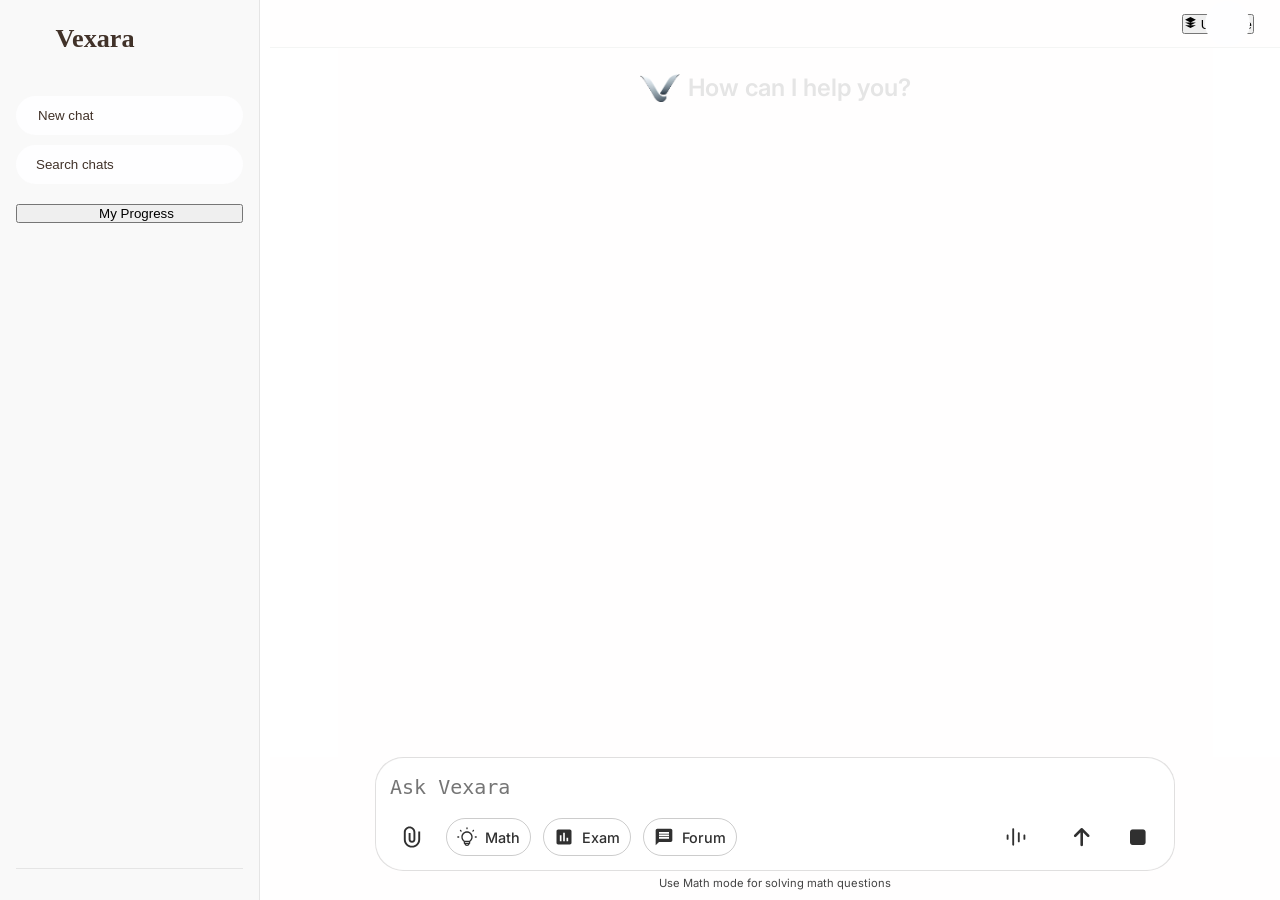
==== commit e1e89784: "Update index.html" ====
--- a/templates/index.html
+++ b/templates/index.html
@@ -35,8 +35,10 @@
     <link rel='stylesheet' href='https://cdn-uicons.flaticon.com/4.0.0/uicons-thin-rounded/css/uicons-thin-rounded.css'>
     <link rel='stylesheet' href='https://cdn-uicons.flaticon.com/4.0.0/uicons-regular-straight/css/uicons-regular-straight.css'>
     <link rel='stylesheet' href='https://cdn-uicons.flaticon.com/4.0.0/uicons-solid-rounded/css/uicons-solid-rounded.css'>
-<script defer src="https://cdn.jsdelivr.net/npm/katex@0.16.9/dist/katex.min.js"></script>
-<script defer src="https://cdn.jsdelivr.net/npm/katex@0.16.9/dist/contrib/auto-render.min.js"></script>
+<script src="https://cdn.jsdelivr.net/npm/katex@0.16.9/dist/katex.min.js"></script>
+<script src="https://cdn.jsdelivr.net/npm/katex@0.16.9/dist/contrib/auto-render.min.js" onload="
+  if (typeof _flushPendingKatex === 'function') _flushPendingKatex();
+"></script>
 
     <link
       rel="stylesheet"
@@ -84,6 +86,54 @@
     />
     <link rel="stylesheet" href="/static/style.css">
 
+    <style>
+      /* ── KaTeX Math Rendering: Clean Display Style ── */
+
+      /* Display-mode equations: centered, large, with breathing room */
+      .message-content .katex-display {
+        display: block;
+        text-align: center;
+        margin: 1.2em 0;
+        overflow-x: auto;
+        overflow-y: hidden;
+      }
+
+      /* Scale up display math slightly for readability */
+      .message-content .katex-display > .katex {
+        font-size: 1.15em;
+      }
+
+      /* Inline math: sits naturally in text, no extra spacing */
+      .message-content .katex:not(.katex-display .katex) {
+        font-size: 1.05em;
+      }
+
+      /* Fractions: ensure numerator/denominator are legible */
+      .message-content .katex .mfrac .frac-line {
+        border-bottom-width: 1.5px;
+      }
+
+      /* Boxed answers (\boxed{}) — match the screenshot style */
+      .message-content .katex .boxed,
+      .message-content .katex .fbox {
+        border: 1.5px solid currentColor;
+        padding: 2px 8px;
+        border-radius: 2px;
+      }
+
+      /* Prevent math from overflowing narrow screens */
+      .message-content .katex-html {
+        overflow-x: auto;
+        overflow-y: hidden;
+      }
+
+      /* Subtle separator line above display-mode blocks for clarity */
+      .message-content p + .katex-display,
+      .message-content .katex-display + p {
+        margin-top: 0.8em;
+      }
+    </style>
+
   </head>
   <body>
     <div id="talking-animation">
@@ -162,7 +212,14 @@
           <div id="chat-search-results" class="chat-search-results"></div>
         </div>
       </div>
-      
+
+
+      <!-- Agent Dashboard button -->
+      <button id="open-dashboard-btn" class="dashboard-sidebar-btn sidebar-action-btn" type="button" onclick="openAgentDashboard()">
+        <i class="fi fi-tr-user-graduate"></i>
+        <span>My Progress</span>
+        <span id="streak-pill" class="streak-pill" style="display:none"></span>
+      </button>
 
       <div
         id="chat-history-list"
@@ -196,6 +253,19 @@
               <i class="fi fi-tr-feedback" aria-hidden="true"></i>
               <span>Send Feedback</span>
             </a>
+
+            <button
+              class="sidebar-btn user-menu-item"
+              onclick="openPersonalMemory()"
+              title="Personal Memory"
+              aria-label="Personal Memory"
+              type="button"
+              role="menuitem"
+            >
+              <i class="fi fi-tr-brain" aria-hidden="true"></i>
+              <span>Personal Memory</span>
+            </button>
+
             <button
               class="sidebar-btn user-menu-item"
               onclick="toggleDarkMode()"
@@ -249,8 +319,15 @@
         style="display: flex; align-items: center; justify-content: left"
       >
         <h2 style="font-weight: 450; font-style: 'Baskerville'"></h2>
-        <div class="top-bar-title">
-          <i class="fi fi-rr-comment-medical new-chat-btn" onclick="startNewChat()"></i>
+        <!-- Right-side actions: Upgrade (hidden until limit) + New Chat -->
+        <div style="margin-left:auto; display:flex; align-items:center; gap:6px;">
+          <button id="upgrade-btn" class="upgrade-btn" onclick="handleUpgradeClick()" title="Upgrade to Pro">
+            <svg width="13" height="13" viewBox="0 0 24 24" fill="currentColor" xmlns="http://www.w3.org/2000/svg"><path d="M12 2L2 7l10 5 10-5-10-5zM2 17l10 5 10-5M2 12l10 5 10-5"/></svg>
+            Upgrade
+          </button>
+          <div class="top-bar-title">
+            <i class="fi fi-rr-comment-medical new-chat-btn" onclick="startNewChat()"></i>
+          </div>
         </div>
       </div>
 
@@ -291,6 +368,16 @@
           <span>How can I help you?</span>
         </div>
 
+        <!-- Welcome greeting container (populated by loadWelcomeGreeting) -->
+        <div id="welcome-greeting-container" style="display: none;">
+          <!-- Will be populated by JS with greeting and stats -->
+        </div>
+
+        <!-- Welcome suggestion chips container (populated by loadWelcomeGreeting) -->
+        <div id="welcome-suggestion-chips" style="display: none;">
+          <!-- Chips will be inserted here -->
+        </div>
+
         <div
           class="loader"
           id="loader"
@@ -308,6 +395,23 @@
 
       <!-- Input Area at the bottom -->
       <div class="input-area">
+
+        <!-- Limit reached banner — sits right above the input box -->
+        <div id="limit-banner" class="limit-banner" style="display:none;">
+          <div class="limit-banner-inner">
+            <div class="limit-banner-left">
+              <span class="limit-icon">🔒</span>
+              <div>
+                <div class="limit-banner-title">Daily limit reached</div>
+                <div class="limit-banner-sub">Free messages reset at midnight · Come back tomorrow</div>
+              </div>
+            </div>
+            <button class="limit-upgrade-cta" onclick="handleUpgradeClick()">
+              <svg width="13" height="13" viewBox="0 0 24 24" fill="currentColor"><path d="M12 2L2 7l10 5 10-5-10-5zM2 17l10 5 10-5M2 12l10 5 10-5"/></svg>
+              Upgrade to Pro
+            </button>
+          </div>
+        </div>
         <!-- Image Preview Container -->
         <div
           id="image-preview-container"
@@ -393,7 +497,7 @@
                     style="display: none"
                   />
 
-                  <!-- Visible DeepThink Toggle -->
+                  <!-- Visible DeepThink Toggle (Math Mode) -->
                   <div
                     class="model-option"
                     id="deepthink-toggle"
@@ -413,6 +517,49 @@
                       ></path>
                     </svg>
                     <span >Math</span>
+                  </div>
+
+                  <!-- Exam Mode Toggle -->
+                  <div
+                    class="model-option"
+                    id="exam-toggle"
+                    data-active="false"
+                  >
+                    <svg
+                      width="20"
+                      height="24"
+                      viewBox="0 0 24 24"
+                      fill="currentColor"
+                      xmlns="http://www.w3.org/2000/svg"
+                      class="icon"
+                    >
+                      <path
+                        d="M19 3H5c-1.1 0-2 .9-2 2v14c0 1.1.9 2 2 2h14c1.1 0 2-.9 2-2V5c0-1.1-.9-2-2-2zM9 17H7v-7h2v7zm4 0h-2V7h2v10zm4 0h-2v-4h2v4z"
+                      ></path>
+                    </svg>
+                    <span>Exam</span>
+                  </div>
+
+                  <!-- Forum Reply Mode Toggle -->
+                  <div
+                    class="model-option"
+                    id="forum-reply-toggle"
+                    data-active="false"
+                    title="Compact answer formatted for posting as a forum/community reply"
+                  >
+                    <svg
+                      width="20"
+                      height="24"
+                      viewBox="0 0 24 24"
+                      fill="currentColor"
+                      xmlns="http://www.w3.org/2000/svg"
+                      class="icon"
+                    >
+                      <path
+                        d="M20 2H4c-1.1 0-2 .9-2 2v18l4-4h14c1.1 0 2-.9 2-2V4c0-1.1-.9-2-2-2zm-2 12H6v-2h12v2zm0-3H6V9h12v2zm0-3H6V6h12v2z"
+                      ></path>
+                    </svg>
+                    <span>Forum</span>
                   </div>
                 </div>
                 <!-- ===== Web Search Toggle (replace your old button with this) ===== -->
@@ -933,8 +1080,17 @@
     </div>
 
     <script src="https://cdnjs.cloudflare.com/ajax/libs/highlight.js/11.9.0/highlight.min.js"></script>
-    <script src="https://cdnjs.cloudflare.com/ajax/libs/marked/4.0.0/marked.min.js"></script>  
-    <script src="/static/bott.js"></script>                  
+    <script src="https://cdnjs.cloudflare.com/ajax/libs/marked/4.0.0/marked.min.js"></script>
+    <script src="/static/bott.js"></script>
+    
+    <!-- Mermaid DISABLED: Using ASCII flowcharts instead for better stability -->
+    <!-- Mermaid syntax errors were too common with math content. ASCII flowcharts work perfectly. -->
+    <!-- If you need mermaid in the future, uncomment below: -->
+    <!-- <script type="module">
+      import mermaid from 'https://cdn.jsdelivr.net/npm/mermaid@11/dist/mermaid.esm.min.mjs';
+      window._mermaid = mermaid;
+    </script> -->
+    
     <script src="/static/local-voice-module.js?v=3"></script>
 <!-- SECOND -->
     <script>
@@ -1136,6 +1292,17 @@
       const deepthinkToggle = document.getElementById("deepthink-toggle");
       const generalInput = document.getElementById("modelGeneral");
 
+      // All mode toggles, so activating one can properly deactivate the rest.
+      // Without this, clicking Exam after Math was already on left both
+      // buttons visually "active" while only one radio was actually checked.
+      function deactivateOtherToggles(exceptId) {
+        ["deepthink-toggle", "exam-toggle", "forum-reply-toggle"].forEach((id) => {
+          if (id === exceptId) return;
+          const el = document.getElementById(id);
+          if (el) el.setAttribute("data-active", "false");
+        });
+      }
+
       deepthinkToggle.addEventListener("click", () => {
         const isActive = deepthinkToggle.getAttribute("data-active") === "true";
 
@@ -1146,6 +1313,7 @@
           console.log("🔄 Switched back to General Mode");
         } else {
           // Switch ON DeepThink -> create & check a hidden input dynamically
+          deactivateOtherToggles("deepthink-toggle");
           deepthinkToggle.setAttribute("data-active", "true");
 
           // remove old hidden deepthink if exists
@@ -1154,7 +1322,7 @@
             deepthinkInput = document.createElement("input");
             deepthinkInput.type = "radio";
             deepthinkInput.name = "modelChoice";
-            deepthinkInput.value = "deep_think";
+            deepthinkInput.value = "deepthink"; // was "deep_think" - backend only recognizes "deepthink"
             deepthinkInput.id = "modelDeepThink";
             deepthinkInput.style.display = "none";
             deepthinkToggle.parentElement.appendChild(deepthinkInput);
@@ -1164,104 +1332,69 @@
           console.log("🧠 DeepThink Mode Activated");
         }
       });
+
+      // ===== EXAM MODE TOGGLE HANDLER =====
+      const examToggle = document.getElementById("exam-toggle");
+      examToggle.addEventListener("click", () => {
+        const isActive = examToggle.getAttribute("data-active") === "true";
+
+        if (isActive) {
+          // Switch OFF Exam
+          examToggle.setAttribute("data-active", "false");
+          generalInput.checked = true;
+          console.log("📝 Exam Mode Disabled");
+        } else {
+          // Switch ON Exam
+          deactivateOtherToggles("exam-toggle");
+          examToggle.setAttribute("data-active", "true");
+
+          let examInput = document.getElementById("modelExam");
+          if (!examInput) {
+            examInput = document.createElement("input");
+            examInput.type = "radio";
+            examInput.name = "modelChoice";
+            examInput.value = "exam_mode";
+            examInput.id = "modelExam";
+            examInput.style.display = "none";
+            examToggle.parentElement.appendChild(examInput);
+          }
+          examInput.checked = true;
+
+          console.log("✍️ Exam Mode Activated");
+        }
+      });
+
+      // ===== FORUM REPLY MODE TOGGLE HANDLER =====
+      const forumReplyToggle = document.getElementById("forum-reply-toggle");
+      forumReplyToggle.addEventListener("click", () => {
+        const isActive = forumReplyToggle.getAttribute("data-active") === "true";
+
+        if (isActive) {
+          // Switch OFF Forum Reply
+          forumReplyToggle.setAttribute("data-active", "false");
+          generalInput.checked = true;
+          console.log("💬 Forum Reply Mode Disabled");
+        } else {
+          // Switch ON Forum Reply
+          deactivateOtherToggles("forum-reply-toggle");
+          forumReplyToggle.setAttribute("data-active", "true");
+
+          let forumReplyInput = document.getElementById("modelForumReply");
+          if (!forumReplyInput) {
+            forumReplyInput = document.createElement("input");
+            forumReplyInput.type = "radio";
+            forumReplyInput.name = "modelChoice";
+            forumReplyInput.value = "forum_reply_mode";
+            forumReplyInput.id = "modelForumReply";
+            forumReplyInput.style.display = "none";
+            forumReplyToggle.parentElement.appendChild(forumReplyInput);
+          }
+          forumReplyInput.checked = true;
+
+          console.log("💬 Forum Reply Mode Activated");
+        }
+      });
     </script>
-<script>
-  // ═══════════════════════════════════════════════════════════════════
-  //  UPDATED askAI FUNCTION - With Mode Mapping
-  // ═══════════════════════════════════════════════════════════════════
-  
-  async function askAI(instruction, modelChoice, performSearch = false) {
-    const textInput = document.getElementById("text-input");
-    const loader = document.getElementById("loader");
-
-    loader.style.display = "block";
-    showStopButton();
-    stopSpeaking();
-
-    abortController = new AbortController();
-    const signal = abortController.signal;
-
-    try {
-      // ===== MAP FRONTEND MODE TO BACKEND MODE =====
-      let backendMode = 'auto';
-      
-      // Check which mode is active
-      const deepthinkToggle = document.getElementById("deepthink-toggle");
-      const isSolveMode = deepthinkToggle && deepthinkToggle.getAttribute("data-active") === "true";
-      
-      if (isSolveMode) {
-        backendMode = 'deepthink';  // → llama-3.3-70b-versatile on Groq
-        console.log("🧠 Using SOLVE mode (llama-3.3-70b)");
-      } else {
-        backendMode = 'normal';     // → llama-3.1-8b-instant on Groq
-        console.log("💬 Using NORMAL mode (llama-3.1-8b)");
-      }
-
-      const formData = new FormData();
-      formData.append("instruction", instruction);
-      formData.append("chat_id", currentChatId);
-      formData.append("model_choice", backendMode);  // Send 'normal' or 'deepthink'
-      formData.append("web_search", performSearch);
-
-      const response = await fetch(`${window.location.origin}/ask`, {
-        method: "POST",
-        body: formData,
-        signal: signal
-      });
-
-      if (!response.ok) {
-        const errorText = await response.text();
-        throw new Error(`Server error: ${response.status} ${response.statusText} - ${errorText}`);
-      }
-
-      loader.style.display = "none";
-      createStreamingBotMessage(new Date());
-
-      const reader = response.body.getReader();
-      const decoder = new TextDecoder();
-      let done = false;
-
-      while (!done) {
-        const { value, done: readerDone } = await reader.read();
-        done = readerDone;
-        const chunk = decoder.decode(value, { stream: true });
-        if (chunk) {
-          await appendToStreamingBotMessage(chunk);
-        }
-      }
-
-      finalizeStreamingBotMessage();
-    } catch (error) {
-      loader.style.display = "none";
-      if (error.name === "AbortError") {
-        console.log("Fetch aborted by user.");
-        if (currentBotMessageContentDiv) {
-          currentBotMessageContentDiv.innerHTML += `<p>*(Response stopped by user)*</p>`;
-        } else {
-          addMessage(`Response stopped by user.`, "bot", null, new Date());
-        }
-      } else {
-        console.error("Error asking AI:", error);
-        if (currentBotMessageContentDiv) {
-          currentBotMessageContentDiv.innerHTML += `<p>Error: ${error.message}</p>`;
-        } else {
-          addMessage(
-            `Sorry, there was an error processing your request: ${error.message}. Please try again.`,
-            "bot", null, new Date()
-          );
-        }
-      }
-      finalizeStreamingBotMessage();
-    } finally {
-      textInput.value = "";
-      textInput.style.height = "auto";
-      textInput.focus();
-      showSendButton();
-      abortController = null;
-    }
-  }
-</script>
-
     <style>
       /* ✅ Web Search Button Active State */
       #web-search-btn.selected {
@@ -1303,14 +1436,30 @@
         // Main AI answer
         const answerDiv = document.createElement("div");
         answerDiv.classList.add("answer");
-        answerDiv.innerHTML = content;
+        answerDiv.innerHTML = typeof marked !== "undefined" ? marked.parse(content) : content;
         messageDiv.appendChild(answerDiv);
+
+        if (typeof renderMathInElement === "function") {
+          try {
+            renderMathInElement(answerDiv, {
+              delimiters: [
+                { left: "$$", right: "$$", display: true },
+                { left: "$", right: "$", display: false },
+                { left: "\\(", right: "\\)", display: false },
+                { left: "\\[", right: "\\]", display: true },
+              ],
+              throwOnError: false,
+            });
+          } catch (error) {
+            console.warn("KaTeX rendering failed:", error);
+          }
+        }
 
         // Optional reasoning trace
         if (thinking) {
           const thinkingDiv = document.createElement("div");
           thinkingDiv.classList.add("thinking");
-          thinkingDiv.innerHTML = thinking;
+          thinkingDiv.innerHTML = typeof marked !== "undefined" ? marked.parse(thinking) : thinking;
 
           const toggleBtn = document.createElement("button");
           toggleBtn.classList.add("toggle-thinking");
@@ -1331,7 +1480,200 @@
           document.querySelector("#chat-container").scrollHeight;
       }
     </script>
-    
-    
+
+    <!-- ═══════════════════════════════════════════════════════
+         PERSONAL MEMORY MODAL
+    ═══════════════════════════════════════════════════════ -->
+    <div id="personal-memory-overlay" class="agent-overlay" hidden aria-modal="true" role="dialog" aria-label="Personal Memory">
+      <div class="agent-modal pmem-modal">
+
+        <div class="agent-modal-header">
+          <div class="agent-modal-title">
+            <i class="fi fi-tr-brain"></i>
+            <span>Personal Memory</span>
+          </div>
+          <button class="agent-modal-close" onclick="closePersonalMemory()" aria-label="Close">
+            <i class="fi fi-br-cross-small"></i>
+          </button>
+        </div>
+
+        <!-- Info bar -->
+        <div class="pmem-info-bar">
+          <span class="pmem-info-text">
+            Vexara uses this to personalise answers when you ask personal questions.
+            You can paste notes from ChatGPT, Gemini, or any other AI here.
+          </span>
+          <span id="pmem-last-updated" class="pmem-timestamp"></span>
+        </div>
+
+        <!-- Toolbar -->
+        <div class="pmem-toolbar">
+          <button class="pmem-btn pmem-btn-extract" id="pmem-extract-btn" onclick="pmemExtract()">
+            <i class="fi fi-tr-magic-wand"></i>
+            Extract from chats
+          </button>
+          <div style="flex:1"></div>
+          <span id="pmem-char-count" class="pmem-char-count">0 / 3000</span>
+        </div>
+
+        <!-- Editor -->
+        <div class="pmem-editor-wrap">
+          <textarea
+            id="pmem-textarea"
+            class="pmem-textarea"
+            placeholder="Nothing saved yet. Click 'Extract from chats' to auto-fill, or type/paste anything here:&#10;&#10;• My name is Shivam&#10;• Class 10, Kathmandu&#10;• Next test: Science on 20 Jan&#10;• Got 78 in last math term exam&#10;• Goal: SEE A+"
+            maxlength="3000"
+            spellcheck="true"
+          ></textarea>
+        </div>
+
+        <!-- Footer actions -->
+        <div class="pmem-footer">
+          <button class="pmem-btn pmem-btn-clear" onclick="pmemClear()">
+            <i class="fi fi-tr-trash"></i> Clear all
+          </button>
+          <div style="flex:1"></div>
+          <button class="pmem-btn pmem-btn-save" id="pmem-save-btn" onclick="pmemSave()">
+            <i class="fi fi-tr-disk"></i> Save memory
+          </button>
+        </div>
+
+      </div>
+    </div>
+
+    <!-- ═══════════════════════════════════════════════════════
+         AGENT DASHBOARD MODAL
+    ═══════════════════════════════════════════════════════ -->
+    <div id="agent-dashboard-overlay" class="agent-overlay" hidden aria-modal="true" role="dialog" aria-label="My Learning Dashboard">
+      <div class="agent-modal">
+
+        <!-- Header -->
+        <div class="agent-modal-header">
+          <div class="agent-modal-title">
+            <i class="fi fi-tr-user-graduate"></i>
+            <span>My Learning Dashboard</span>
+          </div>
+          <button class="agent-modal-close" onclick="closeAgentDashboard()" aria-label="Close dashboard">
+            <i class="fi fi-br-cross-small"></i>
+          </button>
+        </div>
+
+        <!-- Tabs -->
+        <div class="agent-tabs" role="tablist">
+          <button class="agent-tab active" data-tab="overview"   onclick="switchDashTab(this,'overview')"   role="tab">Overview</button>
+          <button class="agent-tab"        data-tab="goals"      onclick="switchDashTab(this,'goals')"      role="tab">Goals</button>
+          <button class="agent-tab"        data-tab="studyplan"  onclick="switchDashTab(this,'studyplan')"  role="tab">Study Plan</button>
+          <button class="agent-tab"        data-tab="session"    onclick="switchDashTab(this,'session')"    role="tab">Session</button>
+        </div>
+
+        <!-- Tab panels -->
+        <div class="agent-modal-body">
+
+          <!-- ── OVERVIEW ── -->
+          <div id="dash-tab-overview" class="agent-panel active">
+            <div id="dash-loading" class="dash-loading">
+              <div class="dash-spinner"></div>
+              <span>Loading your profile…</span>
+            </div>
+            <div id="dash-overview-content" style="display:none">
+              <div class="dash-stats-grid">
+                <div class="dash-stat-card">
+                  <span class="dash-stat-icon">🔥</span>
+                  <span class="dash-stat-val" id="dash-streak">0</span>
+                  <span class="dash-stat-lbl">Day Streak</span>
+                </div>
+                <div class="dash-stat-card">
+                  <span class="dash-stat-icon">✅</span>
+                  <span class="dash-stat-val" id="dash-solved">0</span>
+                  <span class="dash-stat-lbl">Problems Solved</span>
+                </div>
+                <div class="dash-stat-card">
+                  <span class="dash-stat-icon">📚</span>
+                  <span class="dash-stat-val" id="dash-chapters">0</span>
+                  <span class="dash-stat-lbl">Chapters Studied</span>
+                </div>
+                <div class="dash-stat-card">
+                  <span class="dash-stat-icon">🎯</span>
+                  <span class="dash-stat-val" id="dash-goals-count">0</span>
+                  <span class="dash-stat-lbl">Active Goals</span>
+                </div>
+              </div>
+
+              <div class="dash-section">
+                <h4 class="dash-section-title">Needs Focus</h4>
+                <div id="dash-weak-topics" class="dash-chips"></div>
+              </div>
+
+              <div class="dash-section">
+                <h4 class="dash-section-title">Strong Areas</h4>
+                <div id="dash-strong-topics" class="dash-chips"></div>
+              </div>
+
+              <div class="dash-section" id="dash-goals-summary-section">
+                <h4 class="dash-section-title">Your Goals</h4>
+                <div id="dash-goals-summary" class="dash-chips"></div>
+              </div>
+            </div>
+          </div>
+
+          <!-- ── GOALS ── -->
+          <div id="dash-tab-goals" class="agent-panel" hidden>
+            <div class="dash-section">
+              <h4 class="dash-section-title">Active Goals</h4>
+              <div id="dash-goals-list" class="dash-goals-list"></div>
+            </div>
+            <div class="dash-add-goal">
+              <input id="dash-goal-input" class="dash-goal-input" type="text" maxlength="80"
+                     placeholder="e.g. Improve Algebra, SEE A+" />
+              <button class="dash-goal-add-btn" onclick="dashAddGoal()">Add Goal</button>
+            </div>
+            <p class="dash-hint">Goals are remembered across all sessions and used to personalise your study plan.</p>
+          </div>
+
+          <!-- ── STUDY PLAN ── -->
+          <div id="dash-tab-studyplan" class="agent-panel" hidden>
+            <div class="dash-plan-controls">
+              <button class="dash-gen-btn" id="dash-gen-btn" onclick="dashGeneratePlan()">
+                <i class="fi fi-tr-calendar-lines"></i> Generate My 7-Day Plan
+              </button>
+              <span class="dash-hint" id="dash-plan-hint">Based on your weak topics and goals.</span>
+            </div>
+            <div id="dash-plan-output" class="dash-plan-output"></div>
+          </div>
+
+          <!-- ── SESSION ── -->
+          <div id="dash-tab-session" class="agent-panel" hidden>
+            <div id="dash-session-content" class="dash-session-grid">
+              <div class="dash-session-row">
+                <span class="dash-session-lbl">Recent Image</span>
+                <span id="dash-sess-image" class="dash-session-val">—</span>
+              </div>
+              <div class="dash-session-row">
+                <span class="dash-session-lbl">Last Mode</span>
+                <span id="dash-sess-mode" class="dash-session-val">—</span>
+              </div>
+              <div class="dash-session-row">
+                <span class="dash-session-lbl">Last Topic</span>
+                <span id="dash-sess-topic" class="dash-session-val">—</span>
+              </div>
+              <div class="dash-session-row">
+                <span class="dash-session-lbl">Questions in Memory</span>
+                <span id="dash-sess-qcount" class="dash-session-val">0</span>
+              </div>
+              <div class="dash-session-row">
+                <span class="dash-session-lbl">Context Summary</span>
+                <span id="dash-sess-ctx" class="dash-session-val dash-session-ctx"></span>
+              </div>
+            </div>
+            <div class="dash-section" style="margin-top:12px">
+              <h4 class="dash-section-title">Available Agent Tools</h4>
+              <div id="dash-tools-list" class="dash-chips"></div>
+            </div>
+          </div>
+
+        </div><!-- /body -->
+      </div><!-- /modal -->
+    </div><!-- /overlay -->
+
   </body>
-</html>+</html>
--- a/static/style.css
+++ b/static/style.css
@@ -121,6 +121,7 @@
     min-width: 70px; /* Ensures it collapses to this width */
     background-color: #ffffff;
     border-right: 1px solid rgba(48, 48, 48, 0.099);
+    overflow: visible;
   }
   .dark-mode .sidebar.sidebar.collapsed {
     background-color: #212121;
@@ -263,7 +264,7 @@
     .sidebar.collapsed .sidebar-header span,
     .sidebar.collapsed .new-chat-btn span,
     .sidebar.collapsed #chat-history-list,
-    .sidebar.collapsed .sidebar-footer > *:not(.sidebar-toggle) {
+    .sidebar.collapsed .sidebar-footer > *:not(.sidebar-toggle):not(.user-menu) {
       /* Exclude toggle for specific hide */
       opacity: 0;
       pointer-events: none;
@@ -273,7 +274,7 @@
     .sidebar:not(.collapsed) .sidebar-header span,
     .sidebar:not(.collapsed) .new-chat-btn span,
     .sidebar:not(.collapsed) #chat-history-list,
-    .sidebar:not(.collapsed) .sidebar-footer > *:not(.sidebar-toggle) {
+    .sidebar:not(.collapsed) .sidebar-footer > *:not(.sidebar-toggle):not(.user-menu) {
       opacity: 1;
       pointer-events: all;
     }
@@ -368,10 +369,54 @@
     transform: translateY(-1px);
     box-shadow: var(--shadow-md);
   }
+
+  .sidebar-actions {
+    display: flex;
+    flex-direction: column;
+    gap: 10px;
+    margin-bottom: 20px;
+  }
+
+  .sidebar-action-btn {
+    width: 100%;
+    margin-bottom: 0;
+    justify-content: flex-start;
+    padding-left: 14px;
+  }
+
+  .search-chat-btn {
+    background: #fefeff;
+    color: #413229;
+    border: none;
+    padding: 12px;
+    border-radius: 24px;
+    display: flex;
+    align-items: center;
+    justify-content: flex-start;
+    gap: 8px;
+    cursor: pointer;
+    transition: var(--transition);
+    font-weight: 500;
+    box-shadow: none;
+  }
+
+  .dark-mode .search-chat-btn {
+    color: white;
+    background: #212327;
+  }
+
+  .search-chat-btn:hover {
+    background: #dee2ec;
+    transform: translateY(-1px);
+    box-shadow: var(--shadow-md);
+  }
+
+  .dark-mode .search-chat-btn:hover {
+    background: rgba(255, 255, 255, 0.1);
+  }
   
   .sidebar.collapsed .new-chat-btn {
     padding: 25px;
-    margin-top: 40px;
     justify-content: center;
     width: 50px;
     height: 50px;
@@ -387,6 +432,202 @@
   
   .sidebar.collapsed .new-chat-btn span {
     display: none;
+  }
+
+  .sidebar.collapsed .sidebar-actions {
+    flex-direction: column;
+    align-items: center;
+    gap: 8px;
+    margin-top: 40px;
+  }
+
+  .sidebar.collapsed .sidebar-action-btn {
+    width: 50px;
+    height: 50px;
+    padding: 0;
+    border-radius: 50%;
+    justify-content: center;
+  }
+
+  .sidebar.collapsed .sidebar-actions .new-chat-btn,
+  .sidebar.collapsed .sidebar-actions .search-chat-btn {
+    padding: 0;
+    margin-top: 0;
+  }
+
+  .sidebar.collapsed .sidebar-actions .new-chat-btn i,
+  .sidebar.collapsed .sidebar-actions .search-chat-btn i {
+    margin-right: 0;
+  }
+
+  .sidebar.collapsed .sidebar-action-btn span {
+    display: none;
+  }
+
+  .sidebar.collapsed .search-chat-btn {
+    background: none;
+  }
+
+  .sidebar.collapsed .search-chat-btn:hover {
+    background: rgba(255, 255, 255, 0.1);
+  }
+
+  .chat-search-empty {
+    padding: 12px;
+    color: var(--text-light);
+    text-align: center;
+    font-size: 0.92rem;
+  }
+
+  .chat-search-overlay {
+    position: fixed;
+    inset: 0;
+    background: rgba(0, 0, 0, 0.48);
+    display: flex;
+    align-items: flex-start;
+    justify-content: center;
+    padding: 16px;
+    z-index: 1600;
+  }
+
+  .chat-search-overlay[hidden] {
+    display: none !important;
+  }
+
+  .chat-search-panel {
+    width: min(860px, calc(100vw - 24px));
+    max-height: calc(100vh - 32px);
+    margin-top: 32px;
+    background: #2f2f2f;
+    color: #f3f3f3;
+    border: 1px solid rgba(255, 255, 255, 0.08);
+    border-radius: 20px;
+    box-shadow: 0 24px 70px rgba(0, 0, 0, 0.45);
+    overflow: hidden;
+    display: flex;
+    flex-direction: column;
+  }
+
+  .dark-mode .chat-search-panel {
+    background: #2c2c2c;
+  }
+
+  .chat-search-header {
+    display: flex;
+    align-items: center;
+    gap: 10px;
+    padding: 14px 18px;
+    border-bottom: 1px solid rgba(255, 255, 255, 0.06);
+  }
+
+  .chat-search-input {
+    flex: 1;
+    background: transparent;
+    border: none;
+    outline: none;
+    color: #f7f7f7;
+    font-size: 1rem;
+    padding: 6px 0;
+  }
+
+  .chat-search-input::placeholder {
+    color: rgba(255, 255, 255, 0.55);
+  }
+
+  .chat-search-close {
+    border: none;
+    background: transparent;
+    color: rgba(255, 255, 255, 0.7);
+    font-size: 1.1rem;
+    cursor: pointer;
+    padding: 6px;
+  }
+
+  .chat-search-results {
+    padding: 12px 14px 16px;
+    overflow-y: auto;
+  }
+
+  .chat-search-section {
+    margin-top: 14px;
+  }
+
+  .chat-search-section-title {
+    color: rgba(255, 255, 255, 0.55);
+    font-size: 0.85rem;
+    padding: 6px 8px 10px;
+  }
+
+  .chat-search-item {
+    width: 100%;
+    display: flex;
+    align-items: center;
+    gap: 12px;
+    border: none;
+    background: transparent;
+    color: inherit;
+    padding: 12px 14px;
+    border-radius: 14px;
+    cursor: pointer;
+    text-align: left;
+    font-size: 1rem;
+  }
+
+  .chat-search-item:hover {
+    background: rgba(255, 255, 255, 0.08);
+  }
+
+  .chat-search-new {
+    background: rgba(255, 255, 255, 0.06);
+    margin-bottom: 12px;
+  }
+
+  .chat-search-new:hover {
+    background: rgba(255, 255, 255, 0.1);
+  }
+
+  .chat-search-item i {
+    width: 20px;
+    text-align: center;
+    flex-shrink: 0;
+  }
+
+  @media (max-width: 768px) {
+    .sidebar-actions {
+      gap: 8px;
+      margin-bottom: 14px;
+    }
+
+    .sidebar-action-btn {
+      padding-left: 12px;
+      font-size: 0.95rem;
+    }
+
+    .chat-search-overlay {
+      padding: 8px;
+    }
+
+    .chat-search-panel {
+      width: calc(100vw - 16px);
+      max-height: calc(100vh - 16px);
+      margin-top: 8px;
+      border-radius: 16px;
+    }
+
+    .chat-search-header {
+      padding: 12px 14px;
+    }
+
+    .chat-search-results {
+      padding: 10px 10px 12px;
+    }
+
+    .sidebar.collapsed .user-menu-dropdown {
+      left: 10px;
+      right: 10px;
+      width: auto;
+      bottom: 10px;
+    }
   }
   
   #chat-history-list {
@@ -512,6 +753,7 @@
   }
   
   .sidebar-footer {
+    position: relative;
     padding-top: 15px;
     border-top: 1px solid rgba(48, 48, 48, 0.099);
   }
@@ -589,13 +831,129 @@
     gap: 10px;
     padding: 10px 12px;
     background: rgba(255, 255, 255, 0.05);
-    border-radius: var(--border-radius-sm);
+    border-radius:24px;
+    border: none;
     margin-bottom: 15px;
     font-size: 0.9rem;
     color: var(--sidebar-text);
     white-space: nowrap;
     overflow: hidden;
     text-overflow: ellipsis;
+    cursor: pointer;
+    transition: var(--transition);
+  }
+
+  .user-menu {
+    position: relative;
+  }
+
+  .user-menu-trigger {
+    width: 100%;
+    justify-content: flex-start;
+    appearance: none;
+  }
+
+  .user-menu-chevron {
+    margin-left: auto;
+    margin-right: 0;
+    width: auto;
+    transition: transform 0.2s ease;
+    color: var(--text-light);
+  }
+
+  .user-menu.open .user-menu-chevron {
+    transform: rotate(180deg);
+  }
+
+  .user-menu-dropdown {
+    position: absolute;
+    left: 0;
+    bottom: calc(100% + 10px);
+    width: min(260px, calc(100vw - 24px));
+    padding: 8px;
+    border-radius: 18px;
+    background: var(--sidebar-bg);
+    border: 1px solid rgba(127, 127, 127, 0.16);
+    box-shadow: 0 18px 40px rgba(0, 0, 0, 0.18);
+    z-index: 50;
+    backdrop-filter: blur(14px);
+    cursor: pointer;
+  }
+
+  .dark-mode .user-menu-dropdown {
+    background: var(--sidebar-bg);
+    border-color: rgba(255, 255, 255, 0.08);
+  }
+
+  .user-menu-item {
+    width: 100%;
+    margin-bottom: 4px;
+    border-radius: 24px;
+    justify-content: flex-start;
+  }
+
+  .user-menu-item:last-child {
+    margin-bottom: 0;
+  }
+
+  .logout-item {
+    color: #ff6b6b;
+  }
+
+  .logout-item:hover {
+    background: rgba(255, 107, 107, 0.12);
+  }
+
+  .sidebar.collapsed .user-menu {
+    width: 50px;
+    margin: 0 auto;
+    position: relative;
+    z-index: 60;
+  }
+
+  .sidebar.collapsed .user-menu-trigger {
+    width: 50px;
+    height: 50px;
+    justify-content: center;
+    padding: 0;
+  }
+
+  .sidebar.collapsed .user-menu-trigger .user-email,
+  .sidebar.collapsed .user-menu-trigger .user-menu-chevron {
+    display: none;
+  }
+
+  .sidebar.collapsed .user-menu-dropdown {
+    position: fixed;
+    left: 84px;
+    bottom: 16px;
+    width: 240px;
+    z-index: 1000;
+  }
+
+  .sidebar.collapsed .user-menu {
+    overflow: visible;
+  }
+
+  .sidebar.collapsed .sidebar-footer > .user-menu {
+    opacity: 1;
+    pointer-events: auto;
+  }
+
+  .sidebar.collapsed .user-menu-dropdown .sidebar-btn {
+    width: 100%;
+    height: auto;
+    padding: 10px 12px;
+    border-radius: 14px;
+    justify-content: flex-start;
+  }
+
+  .sidebar.collapsed .user-menu-dropdown .sidebar-btn i {
+    margin-right: 5px;
+  }
+
+  .sidebar.collapsed .user-menu-dropdown .sidebar-btn span {
+    display: inline;
   }
   
   .user-info i {
@@ -1971,13 +2329,6 @@
     background-color: var(--primary-light);
   }
   
-  #voice-mode-overlay .control-button.screen-share-active {
-    background-color: #ff6b6b; /* Red for active screen share */
-  }
-  #voice-mode-overlay .control-button.screen-share-active:hover {
-    background-color: #e65a5a;
-  }
-  
   #voice-circle-canvas {
     background-color: transparent; /* Canvas background */
     border-radius: 50%; /* Make it circular */
@@ -1986,28 +2337,6 @@
     height: 200px;
     max-width: 80vw; /* Responsive sizing */
     max-height: 80vw;
-  }
-  
-  /* NEW: Screen Share Preview Container */
-  #screen-share-preview-container {
-    position: fixed;
-    top: 0;
-    left: 0;
-    width: 100%;
-    height: 100%;
-    background-color: rgba(0, 0, 0, 0.8); /* Dark overlay */
-    z-index: 999; /* Below voice mode overlay */
-    display: none; /* Hidden by default */
-    justify-content: center;
-    align-items: center;
-  }
-  
-  #screen-share-preview-video {
-    max-width: 90%;
-    max-height: 90%;
-    border: 2px solid var(--primary-color);
-    border-radius: var(--border-radius);
-    box-shadow: 0 0 20px rgba(0, 0, 0, 0.5);
   }
   
   /* NEW: Code Update Modal */
@@ -3538,4 +3867,4 @@
   }
 .feedback-btn i {
   font-size: 1rem;
-}+}
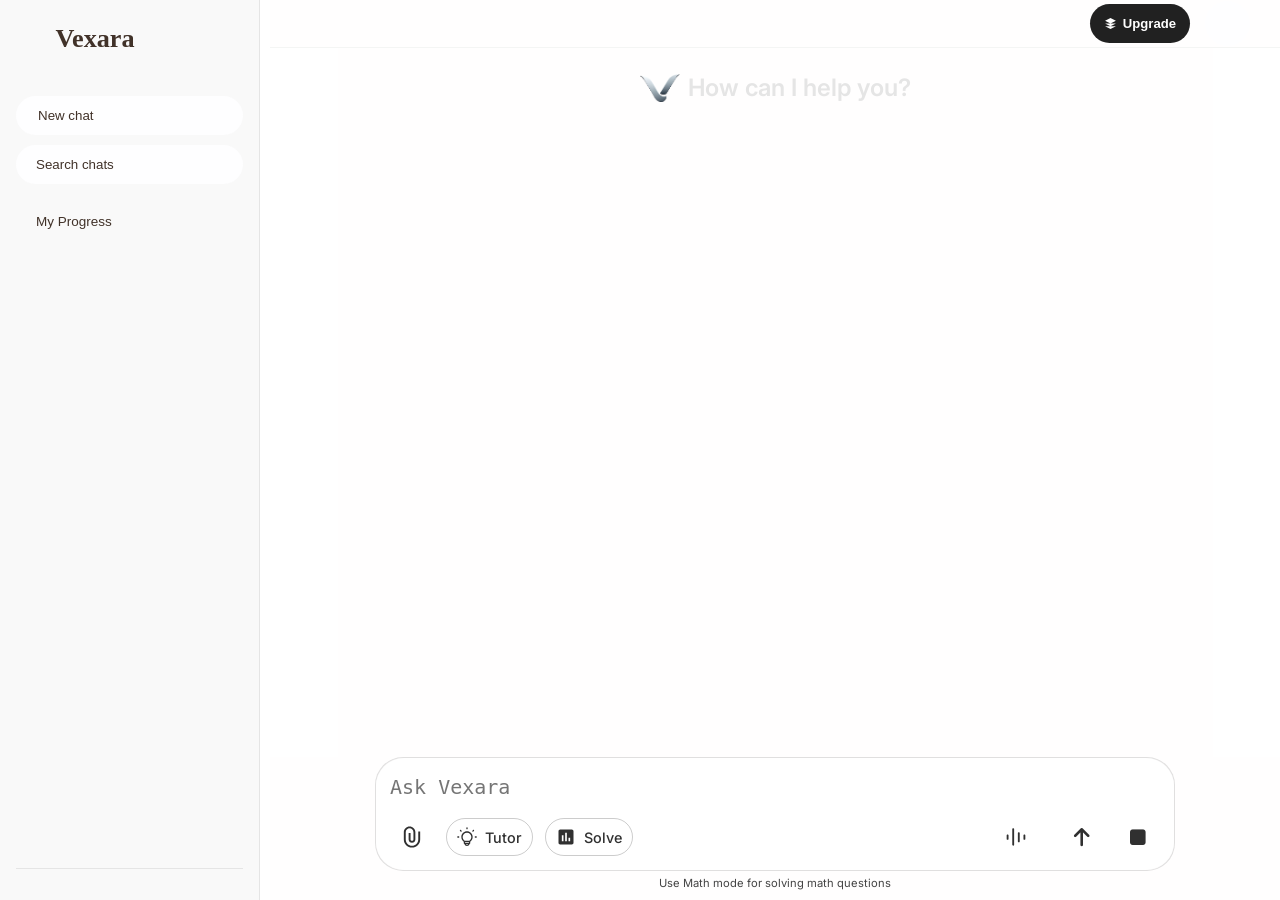
==== commit b93c6298: "Update index.html" ====
--- a/templates/index.html
+++ b/templates/index.html
@@ -497,10 +497,10 @@
                     style="display: none"
                   />
 
-                  <!-- Visible DeepThink Toggle (Math Mode) -->
+                  <!-- Visible Tutor Toggle (Solve + Explain) -->
                   <div
                     class="model-option"
-                    id="deepthink-toggle"
+                    id="tutor-toggle"
                     data-active="false"
                   >
                     <svg
@@ -516,13 +516,13 @@
                         d="M14.3352 10.0257C14.3352 7.6143 12.391 5.66554 10.0002 5.66537C7.60929 5.66537 5.66528 7.61419 5.66528 10.0257C5.66531 11.5493 6.44221 12.8881 7.61938 13.6683H12.3811C13.558 12.8881 14.3352 11.5491 14.3352 10.0257ZM8.84399 16.9984C9.07459 17.3983 9.50543 17.6683 10.0002 17.6683C10.495 17.6682 10.926 17.3984 11.1565 16.9984H8.84399ZM8.08813 15.6683H11.9114V14.9984H8.08813V15.6683ZM1.66626 9.33529L1.80103 9.34896C2.10381 9.41116 2.3313 9.67914 2.3313 10.0003C2.33115 10.3214 2.10377 10.5896 1.80103 10.6517L1.66626 10.6654H0.833252C0.466091 10.6654 0.168389 10.3674 0.168213 10.0003C0.168213 9.63306 0.465983 9.33529 0.833252 9.33529H1.66626ZM19.1663 9.33529L19.301 9.34896C19.6038 9.41116 19.8313 9.67914 19.8313 10.0003C19.8311 10.3214 19.6038 10.5896 19.301 10.6517L19.1663 10.6654H18.3333C17.9661 10.6654 17.6684 10.3674 17.6682 10.0003C17.6682 9.63306 17.966 9.33529 18.3333 9.33529H19.1663ZM3.0481 3.04818C3.2753 2.82099 3.62593 2.79189 3.88403 2.96224L3.98853 3.04818L4.57739 3.63705L4.66235 3.74154C4.83285 3.99966 4.80464 4.35021 4.57739 4.57748C4.35013 4.80474 3.99958 4.83293 3.74146 4.66244L3.63696 4.57748L3.0481 3.98861L2.96216 3.88412C2.79181 3.62601 2.82089 3.27538 3.0481 3.04818ZM16.012 3.04818C16.2717 2.7886 16.6927 2.78852 16.9524 3.04818C17.2117 3.30786 17.2119 3.72901 16.9524 3.98861L16.3625 4.57748C16.1028 4.83717 15.6818 4.83718 15.4221 4.57748C15.1626 4.31776 15.1625 3.89669 15.4221 3.63705L16.012 3.04818ZM9.33521 1.66634V0.833336C9.33521 0.466067 9.63297 0.168297 10.0002 0.168297C10.3674 0.168472 10.6653 0.466175 10.6653 0.833336V1.66634C10.6653 2.0335 10.3674 2.33121 10.0002 2.33138C9.63297 2.33138 9.33521 2.03361 9.33521 1.66634ZM15.6653 10.0257C15.6653 11.9571 14.7058 13.6634 13.2415 14.6917V16.3333C13.2415 16.7004 12.9444 16.9971 12.5774 16.9974C12.282 18.1473 11.2423 18.9982 10.0002 18.9984C8.75792 18.9984 7.71646 18.1476 7.42114 16.9974C7.05476 16.9964 6.75806 16.7 6.75806 16.3333V14.6917C5.29383 13.6634 4.33523 11.957 4.33521 10.0257C4.33521 6.88608 6.86835 4.33529 10.0002 4.33529C13.132 4.33547 15.6653 6.88618 15.6653 10.0257Z"
                       ></path>
                     </svg>
-                    <span >Math</span>
+                    <span >Tutor</span>
                   </div>
 
-                  <!-- Exam Mode Toggle -->
+                  <!-- Solve Mode Toggle (Quick solve, no explanation) -->
                   <div
                     class="model-option"
-                    id="exam-toggle"
+                    id="solve-toggle"
                     data-active="false"
                   >
                     <svg
@@ -537,29 +537,7 @@
                         d="M19 3H5c-1.1 0-2 .9-2 2v14c0 1.1.9 2 2 2h14c1.1 0 2-.9 2-2V5c0-1.1-.9-2-2-2zM9 17H7v-7h2v7zm4 0h-2V7h2v10zm4 0h-2v-4h2v4z"
                       ></path>
                     </svg>
-                    <span>Exam</span>
-                  </div>
-
-                  <!-- Forum Reply Mode Toggle -->
-                  <div
-                    class="model-option"
-                    id="forum-reply-toggle"
-                    data-active="false"
-                    title="Compact answer formatted for posting as a forum/community reply"
-                  >
-                    <svg
-                      width="20"
-                      height="24"
-                      viewBox="0 0 24 24"
-                      fill="currentColor"
-                      xmlns="http://www.w3.org/2000/svg"
-                      class="icon"
-                    >
-                      <path
-                        d="M20 2H4c-1.1 0-2 .9-2 2v18l4-4h14c1.1 0 2-.9 2-2V4c0-1.1-.9-2-2-2zm-2 12H6v-2h12v2zm0-3H6V9h12v2zm0-3H6V6h12v2z"
-                      ></path>
-                    </svg>
-                    <span>Forum</span>
+                    <span>Solve</span>
                   </div>
                 </div>
                 <!-- ===== Web Search Toggle (replace your old button with this) ===== -->
@@ -1289,109 +1267,75 @@
       </script>
       
     <script>
-      const deepthinkToggle = document.getElementById("deepthink-toggle");
+      const tutorToggle = document.getElementById("tutor-toggle");
       const generalInput = document.getElementById("modelGeneral");
 
       // All mode toggles, so activating one can properly deactivate the rest.
-      // Without this, clicking Exam after Math was already on left both
-      // buttons visually "active" while only one radio was actually checked.
       function deactivateOtherToggles(exceptId) {
-        ["deepthink-toggle", "exam-toggle", "forum-reply-toggle"].forEach((id) => {
+        ["tutor-toggle", "solve-toggle"].forEach((id) => {
           if (id === exceptId) return;
           const el = document.getElementById(id);
           if (el) el.setAttribute("data-active", "false");
         });
       }
 
-      deepthinkToggle.addEventListener("click", () => {
-        const isActive = deepthinkToggle.getAttribute("data-active") === "true";
+      tutorToggle.addEventListener("click", () => {
+        const isActive = tutorToggle.getAttribute("data-active") === "true";
 
         if (isActive) {
-          // Switch OFF DeepThink -> select general input
-          deepthinkToggle.setAttribute("data-active", "false");
+          // Switch OFF Tutor -> select general input
+          tutorToggle.setAttribute("data-active", "false");
           generalInput.checked = true;
           console.log("🔄 Switched back to General Mode");
         } else {
-          // Switch ON DeepThink -> create & check a hidden input dynamically
-          deactivateOtherToggles("deepthink-toggle");
-          deepthinkToggle.setAttribute("data-active", "true");
-
-          // remove old hidden deepthink if exists
-          let deepthinkInput = document.getElementById("modelDeepThink");
-          if (!deepthinkInput) {
-            deepthinkInput = document.createElement("input");
-            deepthinkInput.type = "radio";
-            deepthinkInput.name = "modelChoice";
-            deepthinkInput.value = "deepthink"; // was "deep_think" - backend only recognizes "deepthink"
-            deepthinkInput.id = "modelDeepThink";
-            deepthinkInput.style.display = "none";
-            deepthinkToggle.parentElement.appendChild(deepthinkInput);
+          // Switch ON Tutor -> create & check a hidden input dynamically
+          deactivateOtherToggles("tutor-toggle");
+          tutorToggle.setAttribute("data-active", "true");
+
+          let tutorInput = document.getElementById("modelTutor");
+          if (!tutorInput) {
+            tutorInput = document.createElement("input");
+            tutorInput.type = "radio";
+            tutorInput.name = "modelChoice";
+            tutorInput.value = "tutor_mode";
+            tutorInput.id = "modelTutor";
+            tutorInput.style.display = "none";
+            tutorToggle.parentElement.appendChild(tutorInput);
           }
-          deepthinkInput.checked = true;
-
-          console.log("🧠 DeepThink Mode Activated");
+          tutorInput.checked = true;
+
+          console.log("🎓 Tutor Mode Activated");
         }
       });
 
-      // ===== EXAM MODE TOGGLE HANDLER =====
-      const examToggle = document.getElementById("exam-toggle");
-      examToggle.addEventListener("click", () => {
-        const isActive = examToggle.getAttribute("data-active") === "true";
+      // ===== SOLVE MODE TOGGLE HANDLER =====
+      const solveToggle = document.getElementById("solve-toggle");
+      solveToggle.addEventListener("click", () => {
+        const isActive = solveToggle.getAttribute("data-active") === "true";
 
         if (isActive) {
-          // Switch OFF Exam
-          examToggle.setAttribute("data-active", "false");
+          // Switch OFF Solve
+          solveToggle.setAttribute("data-active", "false");
           generalInput.checked = true;
-          console.log("📝 Exam Mode Disabled");
+          console.log("📝 Solve Mode Disabled");
         } else {
-          // Switch ON Exam
-          deactivateOtherToggles("exam-toggle");
-          examToggle.setAttribute("data-active", "true");
-
-          let examInput = document.getElementById("modelExam");
-          if (!examInput) {
-            examInput = document.createElement("input");
-            examInput.type = "radio";
-            examInput.name = "modelChoice";
-            examInput.value = "exam_mode";
-            examInput.id = "modelExam";
-            examInput.style.display = "none";
-            examToggle.parentElement.appendChild(examInput);
+          // Switch ON Solve
+          deactivateOtherToggles("solve-toggle");
+          solveToggle.setAttribute("data-active", "true");
+
+          let solveInput = document.getElementById("modelSolve");
+          if (!solveInput) {
+            solveInput = document.createElement("input");
+            solveInput.type = "radio";
+            solveInput.name = "modelChoice";
+            solveInput.value = "solve_mode";
+            solveInput.id = "modelSolve";
+            solveInput.style.display = "none";
+            solveToggle.parentElement.appendChild(solveInput);
           }
-          examInput.checked = true;
-
-          console.log("✍️ Exam Mode Activated");
-        }
-      });
-
-      // ===== FORUM REPLY MODE TOGGLE HANDLER =====
-      const forumReplyToggle = document.getElementById("forum-reply-toggle");
-      forumReplyToggle.addEventListener("click", () => {
-        const isActive = forumReplyToggle.getAttribute("data-active") === "true";
-
-        if (isActive) {
-          // Switch OFF Forum Reply
-          forumReplyToggle.setAttribute("data-active", "false");
-          generalInput.checked = true;
-          console.log("💬 Forum Reply Mode Disabled");
-        } else {
-          // Switch ON Forum Reply
-          deactivateOtherToggles("forum-reply-toggle");
-          forumReplyToggle.setAttribute("data-active", "true");
-
-          let forumReplyInput = document.getElementById("modelForumReply");
-          if (!forumReplyInput) {
-            forumReplyInput = document.createElement("input");
-            forumReplyInput.type = "radio";
-            forumReplyInput.name = "modelChoice";
-            forumReplyInput.value = "forum_reply_mode";
-            forumReplyInput.id = "modelForumReply";
-            forumReplyInput.style.display = "none";
-            forumReplyToggle.parentElement.appendChild(forumReplyInput);
-          }
-          forumReplyInput.checked = true;
-
-          console.log("💬 Forum Reply Mode Activated");
+          solveInput.checked = true;
+
+          console.log("✅ Solve Mode Activated");
         }
       });
     </script>
--- a/static/style.css
+++ b/static/style.css
@@ -1180,6 +1180,84 @@
       Roboto, Oxygen, Ubuntu, Cantarell, "Open Sans", "Helvetica Neue",
       sans-serif;
   }
+
+  .welcome-stats-text {
+    font-size: 0.8em;
+    color: var(--text-light);
+    margin-top: 2px;
+  }
+
+  /* Welcome suggestion cards — full-width like ChatGPT's prompt suggestions */
+  .welcome-cards-row {
+    display: flex;
+    flex-direction: column;
+    gap: 8px;
+    width: 100%;
+    max-width: 800px;
+    margin: 12px auto 0;
+  }
+
+  .welcome-card {
+    display: flex;
+    align-items: center;
+    gap: 12px;
+    padding: 12px 16px;
+    background: rgba(0, 0, 0, 0.04);
+    color: var(--text-color);
+    border: 1px solid rgba(0, 0, 0, 0.08);
+    border-radius: 12px;
+    cursor: pointer;
+    font-weight: 500;
+    transition: var(--transition);
+    text-align: left;
+    width: 100%;
+  }
+
+  .welcome-card:hover {
+    background: rgba(0, 0, 0, 0.08);
+    border-color: rgba(0, 0, 0, 0.15);
+    transform: translateY(-1px);
+    box-shadow: var(--shadow-md);
+  }
+
+  .welcome-card-icon {
+    font-size: 1.2em;
+    flex-shrink: 0;
+  }
+
+  .welcome-card-text {
+    display: flex;
+    flex-direction: column;
+    gap: 2px;
+  }
+
+  .welcome-card-label {
+    font-size: 0.85em;
+    font-weight: 600;
+    color: var(--text-color);
+  }
+
+  .welcome-card-topic {
+    font-size: 0.9em;
+    font-weight: 500;
+    color: var(--text-light);
+  }
+
+  .welcome-card-topic .count {
+    font-weight: 400;
+    font-size: 0.95em;
+  }
+
+  .dark-mode .welcome-card {
+    background: rgba(255, 255, 255, 0.06);
+    border-color: rgba(255, 255, 255, 0.12);
+  }
+
+  .dark-mode .welcome-card:hover {
+    background: rgba(255, 255, 255, 0.12);
+    border-color: rgba(255, 255, 255, 0.2);
+  }
+
   /* Individual Chat Message Styles */
   .chat-message {
     /* Max width to keep messages readable, centered in the chat container */
@@ -2008,7 +2086,268 @@
   .dark-mode .message-action-btn:hover {
     background: rgba(255, 255, 255, 0.2);
   }
-  
+
+  /* Weak Topic Detection Banner — matches Vexara card style */
+  .weak-topic-banner {
+    background: var(--user-message-bg);
+    color: var(--text-color);
+    padding: 14px 16px;
+    margin: 12px auto;
+    border-radius: var(--border-radius);
+    box-shadow: var(--shadow);
+    animation: fadeIn 0.25s ease-out;
+    max-width: 100%;
+    border: 1px solid rgba(0, 0, 0, 0.06);
+  }
+
+  .dark-mode .weak-topic-banner {
+    background: #303030;
+    border-color: rgba(255, 255, 255, 0.08);
+  }
+
+  .weak-topic-banner-content {
+    display: flex;
+    flex-direction: column;
+    gap: 10px;
+  }
+
+  #weak-topic-message {
+    font-weight: 500;
+    font-size: 0.9em;
+    color: var(--text-color);
+  }
+
+  .weak-topic-banner-buttons {
+    display: flex;
+    gap: 8px;
+    flex-wrap: wrap;
+  }
+
+  .weak-topic-btn {
+    padding: 7px 14px;
+    border: none;
+    border-radius: 24px;
+    cursor: pointer;
+    font-size: 0.85em;
+    font-weight: 500;
+    transition: var(--transition);
+    white-space: nowrap;
+  }
+
+  .weak-topic-btn--accept {
+    background: #fefeff;
+    color: #413229;
+    box-shadow: var(--shadow);
+  }
+
+  .weak-topic-btn--accept:hover {
+    background: #dee2ec;
+    transform: translateY(-1px);
+    box-shadow: var(--shadow-md);
+  }
+
+  .weak-topic-btn--dismiss {
+    background: none;
+    color: var(--text-light);
+  }
+
+  .weak-topic-btn--dismiss:hover {
+    color: var(--text-color);
+    background: rgba(0, 0, 0, 0.05);
+  }
+
+  .dark-mode .weak-topic-btn--accept {
+    background: #3a3a3a;
+    color: #e0e0e0;
+    box-shadow: none;
+  }
+
+  .dark-mode .weak-topic-btn--accept:hover {
+    background: #444;
+  }
+
+  .dark-mode .weak-topic-btn--dismiss:hover {
+    background: rgba(255, 255, 255, 0.07);
+  }
+
+  /* Learning Progress Display — matches input container width */
+  .learning-progress-container {
+    padding: 12px 16px;
+    background: var(--chat-bg);
+    border-top: 1px solid rgba(0, 0, 0, 0.06);
+    display: flex;
+    flex-direction: column;
+    gap: 6px;
+    font-size: 0.82em;
+    width: 100%;
+    max-width: 800px;
+    margin: 0 auto;
+  }
+
+  .dark-mode .learning-progress-container {
+    border-top-color: rgba(255, 255, 255, 0.08);
+  }
+
+  .progress-stats {
+    display: flex;
+    gap: 16px;
+  }
+
+  .progress-stat {
+    display: flex;
+    align-items: center;
+    gap: 4px;
+    color: var(--text-light);
+  }
+
+  .progress-label {
+    font-size: 0.9em;
+  }
+
+  .progress-value {
+    font-weight: 600;
+    color: var(--text-color);
+  }
+
+  .progress-bar-wrapper {
+    display: flex;
+    align-items: center;
+    gap: 8px;
+  }
+
+  .progress-bar {
+    flex: 1;
+    height: 4px;
+    background: rgba(0, 0, 0, 0.07);
+    border-radius: 2px;
+    overflow: hidden;
+  }
+
+  .dark-mode .progress-bar {
+    background: rgba(255, 255, 255, 0.1);
+  }
+
+  .progress-bar-fill {
+    height: 100%;
+    background: var(--accent-color);
+    transition: width 0.4s ease;
+    border-radius: 2px;
+  }
+
+  .progress-percent {
+    font-weight: 500;
+    color: var(--text-light);
+    min-width: 32px;
+    text-align: right;
+    font-size: 0.9em;
+  }
+
+  /* Hide checklist when sidebar is collapsed */
+  .sidebar.collapsed .chapter-checklist-container {
+    display: none;
+  }
+
+  /* Chapter Learning Checklist — matches sidebar button style */
+  .chapter-checklist-container {
+    padding: 10px 8px;
+    border-bottom: 1px solid rgba(0, 0, 0, 0.06);
+    background: transparent;
+  }
+
+  .dark-mode .chapter-checklist-container {
+    border-bottom-color: rgba(255, 255, 255, 0.07);
+  }
+
+  .chapter-checklist-header {
+    display: flex;
+    justify-content: space-between;
+    align-items: center;
+    padding: 4px 8px 8px;
+    cursor: pointer;
+  }
+
+  .chapter-checklist-header h3 {
+    margin: 0;
+    font-size: 0.78em;
+    font-weight: 600;
+    color: var(--text-light);
+    text-transform: uppercase;
+    letter-spacing: 0.6px;
+  }
+
+  .toggle-checklist-btn {
+    background: none;
+    border: none;
+    color: var(--text-light);
+    cursor: pointer;
+    padding: 2px;
+    display: flex;
+    align-items: center;
+    font-size: 0.75em;
+    transition: transform 0.2s ease;
+  }
+
+  .toggle-checklist-btn.collapsed {
+    transform: rotate(-90deg);
+  }
+
+  .chapter-checklist-list {
+    display: flex;
+    flex-direction: column;
+    gap: 2px;
+    max-height: 320px;
+    overflow-y: auto;
+  }
+
+  .chapter-checklist-item {
+    padding: 8px 10px;
+    border-radius: 24px;
+    cursor: pointer;
+    transition: var(--transition);
+    background: transparent;
+    border: none;
+    font-size: 0.84em;
+    display: flex;
+    align-items: center;
+    gap: 8px;
+    color: var(--sidebar-text);
+  }
+
+  .chapter-checklist-item:hover {
+    background: #dee2ec;
+  }
+
+  .dark-mode .chapter-checklist-item:hover {
+    background: rgba(255, 255, 255, 0.08);
+  }
+
+  .chapter-checklist-icon {
+    min-width: 18px;
+    text-align: center;
+    font-size: 0.85em;
+  }
+
+  .chapter-checklist-name {
+    flex: 1;
+    font-weight: 500;
+    white-space: nowrap;
+    overflow: hidden;
+    text-overflow: ellipsis;
+  }
+
+  .chapter-checklist-count {
+    font-size: 0.78em;
+    color: var(--text-light);
+    background: rgba(0, 0, 0, 0.06);
+    padding: 1px 6px;
+    border-radius: 24px;
+    flex-shrink: 0;
+  }
+
+  .dark-mode .chapter-checklist-count {
+    background: rgba(255, 255, 255, 0.09);
+  }
+
   /* Confirmation Modal Styles */
   .modal {
     display: none; /* Hidden by default */
@@ -3868,3 +4207,797 @@
 .feedback-btn i {
   font-size: 1rem;
 }
+
+/* ============================================================================
+   ✨ CLEAN, SPACIOUS MODERN MATH CHAT LAYOUT (MATCHING SCREENSHOT)
+   ============================================================================ */
+
+/* Chat message text layout & spacing */
+.message-content {
+  font-family: 'Inter', -apple-system, BlinkMacSystemFont, "Segoe UI", Roboto, sans-serif;
+  font-size: 1.05rem;
+  line-height: 1.75;
+  color: var(--text-color, #1f2937);
+  word-wrap: break-word;
+}
+
+.dark-mode .message-content {
+  color: #e5e7eb;
+}
+
+.message-content p {
+  margin: 0 0 1.5rem 0;
+}
+
+.message-content p:last-child {
+  margin-bottom: 0;
+}
+
+/* Headings modern styling */
+.message-content h1,
+.message-content h2,
+.message-content h3,
+.message-content h4,
+.message-content h5,
+.message-content h6 {
+  color: var(--text-color, #111827);
+  font-weight: 700;
+  margin-top: 2rem;
+  margin-bottom: 1rem;
+  line-height: 1.35;
+}
+
+.dark-mode .message-content h1,
+.dark-mode .message-content h2,
+.dark-mode .message-content h3,
+.dark-mode .message-content h4,
+.dark-mode .message-content h5,
+.dark-mode .message-content h6 {
+  color: #f3f4f6;
+}
+
+.message-content h1 { font-size: 1.6rem; border-bottom: 1px solid rgba(0, 0, 0, 0.08); padding-bottom: 6px; }
+.message-content h2 { font-size: 1.4rem; }
+.message-content h3 { font-size: 1.2rem; }
+
+.dark-mode .message-content h1 {
+  border-bottom-color: rgba(255, 255, 255, 0.08);
+}
+
+/* Clean, Spacious Step & Answer Titles (No Card Boxes!) */
+.message-content .step-title {
+  font-family: 'Inter', -apple-system, BlinkMacSystemFont, "Segoe UI", Roboto, sans-serif;
+  font-size: 1.15rem;
+  font-weight: 700;
+  margin-top: 2.2rem;
+  margin-bottom: 1.2rem;
+  color: var(--text-color, #111827);
+  border: none;
+  background: none;
+  padding: 0;
+}
+
+.dark-mode .message-content .step-title {
+  color: #ffffff;
+}
+
+.message-content .answer-title {
+  font-size: 1.25rem;
+  margin-top: 2.5rem;
+}
+
+/* Spacing and style of Lists */
+.message-content ul,
+.message-content ol {
+  margin-top: 0;
+  margin-bottom: 1.5rem;
+  padding-left: 1.8rem;
+}
+
+.message-content li {
+  margin-bottom: 0.75rem;
+  line-height: 1.7;
+}
+
+.message-content li::marker {
+  color: var(--accent-color, #10a37f);
+  font-weight: 600;
+}
+
+.message-content li:last-child {
+  margin-bottom: 0;
+}
+
+/* Bold and Italics */
+.message-content strong {
+  font-weight: 600;
+  color: var(--text-color, #111827);
+}
+.dark-mode .message-content strong {
+  color: #ffffff;
+}
+
+.message-content em {
+  font-style: italic;
+}
+
+/* Blockquotes modern rendering */
+.message-content blockquote {
+  border-left: 4px solid var(--accent-color, #10a37f);
+  background-color: rgba(16, 163, 127, 0.04);
+  padding: 12px 20px;
+  margin: 1.5rem 0;
+  border-radius: 0 8px 8px 0;
+  color: var(--text-color, #4b5563);
+  font-style: italic;
+}
+
+.dark-mode .message-content blockquote {
+  background-color: rgba(16, 163, 127, 0.08);
+  color: #d1d5db;
+}
+
+/* Beautiful Tables styling */
+.message-content table {
+  width: 100%;
+  border-collapse: collapse;
+  margin: 1.8rem 0;
+  font-size: 0.95rem;
+  overflow-x: auto;
+  display: block;
+  border-radius: 8px;
+  border: 1px solid var(--border-color, #e5e7eb);
+}
+
+.dark-mode .message-content table {
+  border-color: #404040;
+}
+
+.message-content th,
+.message-content td {
+  border: 1px solid var(--border-color, #e5e7eb);
+  padding: 12px 16px;
+  text-align: left;
+}
+
+.dark-mode .message-content th,
+.dark-mode .message-content td {
+  border-color: #404040;
+}
+
+.message-content th {
+  background-color: #f3f4f6;
+  font-weight: 600;
+  color: var(--text-color, #111827);
+}
+
+.dark-mode .message-content th {
+  background-color: #2a2a2a;
+  color: #f3f4f6;
+}
+
+.message-content tr:nth-child(even) {
+  background-color: #f9fafb;
+}
+
+.dark-mode .message-content tr:nth-child(even) {
+  background-color: #222222;
+}
+
+/* Math Blocks centering & Horizontal Scroll (Goal 2 & Goal 8) */
+.math-block-container {
+  width: 100%;
+  margin: 1.8rem 0;
+  padding: 4px 0;
+  display: flex;
+  justify-content: center;
+}
+
+.math-block-scroll {
+  width: 100%;
+  overflow-x: auto;
+  overflow-y: hidden;
+  display: flex;
+  justify-content: center;
+  padding: 8px 4px;
+}
+
+/* When equations are extra wide, they align left on scroll container */
+.math-block-scroll::-webkit-scrollbar {
+  height: 6px;
+}
+
+.math-block-scroll::-webkit-scrollbar-track {
+  background: transparent;
+}
+
+.math-block-scroll::-webkit-scrollbar-thumb {
+  background: rgba(0, 0, 0, 0.15);
+  border-radius: 3px;
+}
+
+.dark-mode .math-block-scroll::-webkit-scrollbar-thumb {
+  background: rgba(255, 255, 255, 0.15);
+}
+
+/* Center display equations */
+.math-block-scroll .katex-display {
+  margin: 0;
+  text-align: center;
+  display: inline-block;
+}
+
+/* Prevent equations from overflowing container */
+.message-content .katex {
+  font-size: 1.08em;
+  white-space: nowrap;
+}
+
+/* Premium Math Answer Box (Visual Box for LaTeX \boxed{}) */
+.message-content .katex .boxed,
+.message-content .katex .fbox {
+  border: 1.5px solid currentColor !important;
+  padding: 8px 16px !important;
+  border-radius: 6px !important;
+  display: inline-block;
+  margin: 6px 0;
+  box-shadow: 0 2px 6px rgba(0, 0, 0, 0.05);
+}
+
+.dark-mode .message-content .katex .boxed,
+.dark-mode .message-content .katex .fbox {
+  box-shadow: 0 2px 10px rgba(0, 0, 0, 0.2);
+}
+
+/* Mobile responsive adjustments */
+@media (max-width: 600px) {
+  .math-block-scroll {
+    justify-content: flex-start;
+  }
+  .message-content .katex-display > .katex {
+    font-size: 1.02em;
+  }
+}
+
+/* ChatGPT-Style Code Block layout */
+.bot-message .code-block {
+  background-color: #0d1117 !important;
+  border-radius: 10px !important;
+  margin: 1.5rem 0 !important;
+  overflow: hidden !important;
+  box-shadow: 0 5px 15px rgba(0, 0, 0, 0.15) !important;
+  border: 1px solid #21262d !important;
+}
+
+.bot-message .code-header {
+  display: flex !important;
+  justify-content: space-between !important;
+  align-items: center !important;
+  background-color: #161b22 !important;
+  padding: 8px 16px !important;
+  color: #c9d1d9 !important;
+  font-size: 0.8rem !important;
+  border-bottom: 1px solid #21262d !important;
+  border-radius: 0 !important;
+  margin: 0 !important;
+}
+
+.bot-message .code-language {
+  font-weight: 600 !important;
+  text-transform: uppercase !important;
+  letter-spacing: 0.5px !important;
+  color: #c9d1d9 !important;
+  background: none !important;
+  padding: 0 !important;
+  margin: 0 !important;
+  font-size: 0.8rem !important;
+}
+
+.bot-message .copy-btn {
+  background: none !important;
+  border: none !important;
+  color: #8b949e !important;
+  padding: 4px 8px !important;
+  border-radius: 4px !important;
+  cursor: pointer !important;
+  font-size: 0.75rem !important;
+  display: flex !important;
+  align-items: center !important;
+  gap: 6px !important;
+  transition: all 0.2s ease !important;
+}
+
+.bot-message .copy-btn:hover {
+  background-color: #21262d !important;
+  color: #c9d1d9 !important;
+}
+
+.bot-message .code-block pre {
+  margin: 0 !important;
+  padding: 16px !important;
+  background-color: transparent !important;
+  overflow-x: auto !important;
+}
+
+.bot-message .code-block code {
+  font-family: "Cascadia Code", Consolas, Monaco, monospace !important;
+  font-size: 0.88rem !important;
+  line-height: 1.55 !important;
+  color: #e6edf3 !important;
+  display: block !important;
+}
+
+/* ── Upgrade button (top-bar) ── */
+/* ── Upgrade button (top-bar, left of new-chat icon) ── */
+.upgrade-btn {
+  margin-left: 0;
+  margin-right: 4rem;
+  display: inline-flex;
+  align-items: center;
+  gap: 6px;
+  padding: 12px 14px;
+  background: #212121;
+  color: #fff;
+  border:none;
+  border-radius: 30px;           /* pill — matches .model-option */
+  font-size: 0.82rem;
+  font-weight: 600;
+  cursor: pointer;
+  /* box-shadow: 0 4px 14px #414040; */
+  transition: box-shadow 0.15s ease, transform 0.15s ease;
+  white-space: nowrap;
+}
+.upgrade-btn:hover {
+  box-shadow: 0 6px 20px #282828;
+  transform: translateY(-1px);
+}
+.upgrade-btn svg { flex-shrink: 0; }
+
+/* ── Limit reached banner ── */
+.limit-banner {
+  width: 100%;
+  padding: 0 0 8px;
+  box-sizing: border-box;
+}
+/* Inner wrapper matches input-container sizing exactly */
+.limit-banner-inner {
+  max-width: 800px;
+  margin: 0 auto;
+  display: flex;
+  align-items: center;
+  justify-content: space-between;
+  gap: 12px;
+  padding: 11px 16px;
+  border-radius: 30px;           /* pill — matches .model-option */
+  background:#212121;
+  border: 1px solid #212121;
+}
+.dark-mode .limit-banner-inner {
+  background:#212121;
+  border-color: #343333
+}
+.limit-banner-left {
+  display: flex;
+  align-items: center;
+  gap: 10px;
+}
+.limit-icon { font-size: 1.1rem; flex-shrink: 0; }
+.limit-banner-title {
+  font-size: 0.88rem;
+  font-weight: 700;
+  color: var(--text-color);
+  margin-bottom: 1px;
+}
+.limit-banner-sub {
+  font-size: 0.74rem;
+  color: var(--text-color);
+  opacity: 0.6;
+}
+
+/* CTA button inside banner — same gradient as upgrade-btn */
+.limit-upgrade-cta {
+  flex-shrink: 0;
+  display: inline-flex;
+  align-items: center;
+  gap: 6px;
+  padding: 6px 14px;
+  background: #313131;
+  color: #fff;
+  border: none;
+  border-radius: 30px;
+  font-size: 0.80rem;
+  font-weight: 600;
+  cursor: pointer;
+  box-shadow: 0 4px 14px #212121;
+  transition: box-shadow 0.15s ease, transform 0.15s ease;
+  white-space: nowrap;
+}
+.limit-upgrade-cta:hover {
+  box-shadow: 0 6px 20px #313131;
+  transform: translateY(-1px);
+}
+.limit-upgrade-cta svg { flex-shrink: 0; }
+
+/* ── Disabled input state when limit hit ── */
+.input-locked .input-container {
+  opacity: 0.45;
+  pointer-events: none;
+  user-select: none;
+}
+.input-locked #send-btn,
+.input-locked #stop-btn { pointer-events: none; }
+
+@media (max-width: 600px) {
+  .limit-banner-sub { display: none; }
+  .limit-banner-inner { border-radius: 16px; flex-wrap: wrap; }
+  .limit-upgrade-cta { width: 100%; justify-content: center; }
+}
+
+/* ═══════════════════════════════════════════════════════════════════
+   AGENT DASHBOARD — sidebar button, streak pill, modal
+═══════════════════════════════════════════════════════════════════ */
+
+.dashboard-sidebar-btn {
+  display: flex; align-items: center; gap: 8px;
+  width: 100%; padding: 8px 12px; border: none; background: transparent;
+  color: var(--sidebar-text); font-size: 13.5px; font-weight: 500;
+  cursor: pointer; border-radius: var(--border-radius-sm);
+  transition: var(--transition); text-align: left; margin: 2px 0;
+}
+.dashboard-sidebar-btn:hover { background: var(--user-message-bg); }
+.dashboard-sidebar-btn i { font-size: 15px; flex-shrink: 0; }
+
+.streak-pill {
+  margin-left: auto; background: linear-gradient(135deg,#f59e0b,#ef4444);
+  color: #fff; font-size: 10px; font-weight: 700;
+  padding: 2px 7px; border-radius: 20px; letter-spacing: 0.3px;
+}
+
+.agent-overlay {
+  position: fixed; inset: 0; z-index: 9999;
+  background: rgba(0,0,0,0.65); backdrop-filter: blur(4px);
+  display: flex; align-items: center; justify-content: center;
+  padding: 16px; animation: dash-fadein 0.18s ease;
+}
+.agent-overlay[hidden] { display: none !important; }
+@keyframes dash-fadein { from { opacity:0; } to { opacity:1; } }
+
+.agent-modal {
+  background: var(--bg-color);
+  border: 1px solid rgba(128,128,128,0.18);
+  border-radius: 16px; box-shadow: 0 20px 60px rgba(0,0,0,0.35);
+  width: 100%; max-width: 600px; max-height: 88vh;
+  display: flex; flex-direction: column; overflow: hidden;
+  animation: dash-slidein 0.2s ease;
+}
+@keyframes dash-slidein { from { transform:translateY(12px);opacity:0; } to { transform:none;opacity:1; } }
+
+.agent-modal-header {
+  display: flex; align-items: center; justify-content: space-between;
+  padding: 16px 20px; border-bottom: 1px solid rgba(128,128,128,0.15);
+  flex-shrink: 0;
+}
+.agent-modal-title { display: flex; align-items: center; gap: 8px; font-size: 16px; font-weight: 700; color: var(--text-color); }
+.agent-modal-title i { font-size: 18px; color: var(--accent-color); }
+.agent-modal-close {
+  background: none; border: none; cursor: pointer; color: var(--text-light);
+  font-size: 20px; padding: 4px; border-radius: 6px;
+  transition: var(--transition); line-height: 1;
+}
+.agent-modal-close:hover { background: var(--user-message-bg); color: var(--text-color); }
+
+.agent-tabs {
+  display: flex; gap: 4px; padding: 10px 16px 0;
+  border-bottom: 1px solid rgba(128,128,128,0.15);
+  flex-shrink: 0; overflow-x: auto; scrollbar-width: none;
+}
+.agent-tabs::-webkit-scrollbar { display: none; }
+.agent-tab {
+  background: none; border: none; border-bottom: 2px solid transparent;
+  padding: 7px 14px; font-size: 13px; font-weight: 500;
+  color: var(--text-light); cursor: pointer; white-space: nowrap;
+  transition: var(--transition); margin-bottom: -1px;
+}
+.agent-tab:hover { color: var(--text-color); }
+.agent-tab.active { color: var(--accent-color); border-bottom-color: var(--accent-color); font-weight: 700; }
+
+.agent-modal-body { flex: 1; overflow-y: auto; padding: 20px; scrollbar-width: thin; }
+.agent-panel { display: none; animation: dash-fadein 0.15s ease; }
+.agent-panel.active { display: block; }
+
+.dash-loading { display: flex; flex-direction: column; align-items: center; gap: 12px; padding: 40px 0; color: var(--text-light); font-size: 14px; }
+.dash-spinner { width: 28px; height: 28px; border: 3px solid rgba(128,128,128,0.2); border-top-color: var(--accent-color); border-radius: 50%; animation: dash-spin 0.8s linear infinite; }
+@keyframes dash-spin { to { transform: rotate(360deg); } }
+
+.dash-stats-grid { display: grid; grid-template-columns: repeat(4,1fr); gap: 10px; margin-bottom: 20px; }
+@media (max-width: 480px) { .dash-stats-grid { grid-template-columns: repeat(2,1fr); } }
+.dash-stat-card { display: flex; flex-direction: column; align-items: center; gap: 4px; padding: 14px 8px; background: var(--user-message-bg); border-radius: 12px; border: 1px solid rgba(128,128,128,0.12); text-align: center; }
+.dash-stat-icon { font-size: 22px; }
+.dash-stat-val { font-size: 22px; font-weight: 800; color: var(--text-color); }
+.dash-stat-lbl { font-size: 10px; color: var(--text-light); text-transform: uppercase; letter-spacing: 0.5px; }
+
+.dash-section { margin-bottom: 18px; }
+.dash-section-title { font-size: 12px; font-weight: 700; text-transform: uppercase; letter-spacing: 0.6px; color: var(--text-light); margin-bottom: 8px; }
+.dash-chips { display: flex; flex-wrap: wrap; gap: 6px; min-height: 28px; }
+.dash-chip { display: inline-flex; align-items: center; gap: 5px; padding: 4px 10px; border-radius: 20px; font-size: 12px; font-weight: 500; }
+.dash-chip-weak   { background: rgba(239,68,68,0.12);  color: #ef4444; border: 1px solid rgba(239,68,68,0.25); }
+.dash-chip-strong { background: rgba(16,185,129,0.12); color: #10b981; border: 1px solid rgba(16,185,129,0.25); }
+.dash-chip-goal   { background: rgba(106,13,173,0.12); color: var(--accent-color); border: 1px solid rgba(106,13,173,0.25); }
+.dash-chip-tool   { background: var(--user-message-bg); color: var(--text-color); border: 1px solid rgba(128,128,128,0.2); }
+.dash-chip-empty  { color: var(--text-light); font-size: 12px; font-style: italic; }
+
+.dash-goals-list { display: flex; flex-direction: column; gap: 8px; margin-bottom: 16px; }
+.dash-goal-item { display: flex; align-items: center; justify-content: space-between; padding: 10px 14px; background: var(--user-message-bg); border-radius: 10px; border: 1px solid rgba(128,128,128,0.12); font-size: 13.5px; color: var(--text-color); }
+.dash-goal-item span { flex: 1; }
+.dash-add-goal { display: flex; gap: 8px; margin-top: 4px; }
+.dash-goal-input { flex: 1; padding: 9px 13px; background: var(--text-input-bg); border: 1px solid rgba(128,128,128,0.25); border-radius: 8px; color: var(--text-color); font-size: 13.5px; outline: none; transition: var(--transition); }
+.dash-goal-input:focus { border-color: var(--accent-color); }
+.dash-goal-add-btn { padding: 9px 16px; background: var(--accent-color); color: #fff; border: none; border-radius: 8px; font-size: 13px; font-weight: 600; cursor: pointer; white-space: nowrap; transition: var(--transition); }
+.dash-goal-add-btn:hover { opacity: 0.88; }
+
+.dash-plan-controls { display: flex; align-items: center; gap: 12px; margin-bottom: 16px; flex-wrap: wrap; }
+.dash-gen-btn { display: inline-flex; align-items: center; gap: 7px; padding: 9px 18px; background: var(--accent-color); color: #fff; border: none; border-radius: 8px; font-size: 13.5px; font-weight: 600; cursor: pointer; transition: var(--transition); }
+.dash-gen-btn:hover { opacity: 0.88; }
+.dash-gen-btn:disabled { opacity: 0.55; cursor: not-allowed; }
+.dash-plan-output { background: var(--user-message-bg); border: 1px solid rgba(128,128,128,0.15); border-radius: 12px; padding: 16px; font-size: 13.5px; line-height: 1.65; color: var(--text-color); white-space: pre-wrap; min-height: 60px; }
+
+.dash-session-grid { display: flex; flex-direction: column; gap: 0; }
+.dash-session-row { display: flex; align-items: flex-start; gap: 12px; padding: 10px 0; border-bottom: 1px solid rgba(128,128,128,0.1); }
+.dash-session-row:last-child { border-bottom: none; }
+.dash-session-lbl { font-size: 12px; font-weight: 600; color: var(--text-light); min-width: 140px; flex-shrink: 0; text-transform: uppercase; letter-spacing: 0.4px; padding-top: 2px; }
+.dash-session-val { font-size: 13.5px; color: var(--text-color); flex: 1; word-break: break-word; }
+.dash-session-ctx { font-size: 12.5px; color: var(--text-light); font-style: italic; }
+.dash-hint { font-size: 12px; color: var(--text-light); font-style: italic; }
+
+/* ═══════════════════════════════════════════════════════════════════
+   PERSONAL MEMORY MODAL
+═══════════════════════════════════════════════════════════════════ */
+
+.pmem-modal { max-width: 560px; }
+
+.pmem-info-bar {
+  display: flex; align-items: flex-start; justify-content: space-between;
+  gap: 10px; padding: 10px 20px;
+  background: rgba(106,13,173,0.06);
+  border-bottom: 1px solid rgba(106,13,173,0.12);
+  flex-shrink: 0;
+}
+.pmem-info-text { font-size: 12px; color: var(--text-light); line-height: 1.5; flex: 1; }
+.pmem-timestamp { font-size: 11px; color: var(--text-light); white-space: nowrap; opacity: 0.7; padding-top: 2px; }
+
+.pmem-toolbar {
+  display: flex; align-items: center; gap: 10px;
+  padding: 10px 16px; border-bottom: 1px solid rgba(128,128,128,0.1);
+  flex-shrink: 0;
+}
+.pmem-char-count { font-size: 11px; color: var(--text-light); }
+
+.pmem-editor-wrap { flex: 1; overflow: hidden; display: flex; flex-direction: column; min-height: 0; }
+.pmem-textarea {
+  flex: 1; resize: none; width: 100%; padding: 16px 20px;
+  background: var(--bg-color); color: var(--text-color);
+  border: none; outline: none; font-size: 13.5px; line-height: 1.7;
+  font-family: inherit; min-height: 260px;
+}
+.pmem-textarea::placeholder { color: var(--text-light); opacity: 0.6; }
+
+.pmem-footer {
+  display: flex; align-items: center; gap: 8px;
+  padding: 12px 16px; border-top: 1px solid rgba(128,128,128,0.12);
+  flex-shrink: 0;
+}
+
+/* Shared button base */
+.pmem-btn {
+  display: inline-flex; align-items: center; gap: 6px;
+  padding: 8px 14px; border-radius: 8px; font-size: 13px;
+  font-weight: 600; cursor: pointer; border: 1px solid transparent;
+  transition: var(--transition);
+}
+.pmem-btn-extract {
+  background: rgba(106,13,173,0.1); color: var(--accent-color);
+  border-color: rgba(106,13,173,0.25);
+}
+.pmem-btn-extract:hover { background: rgba(106,13,173,0.18); }
+.pmem-btn-extract:disabled { opacity: 0.5; cursor: not-allowed; }
+.pmem-btn-clear {
+  background: rgba(239,68,68,0.08); color: #ef4444;
+  border-color: rgba(239,68,68,0.2);
+}
+.pmem-btn-clear:hover { background: rgba(239,68,68,0.15); }
+.pmem-btn-save {
+  background: var(--accent-color); color: #fff; border-color: transparent;
+}
+.pmem-btn-save:hover { opacity: 0.88; }
+.pmem-btn-save:disabled { opacity: 0.5; cursor: not-allowed; }
+
+/* ═══════════════════════════════════════════════════════════════════
+   RICH RESPONSE VISUALS  — tables, callouts, mermaid, solution card
+   Matches Vexara aesthetic (accent: #6a0dad purple)
+═══════════════════════════════════════════════════════════════════ */
+
+/* ── 1. TABLES ───────────────────────────────────────────────────── */
+.vex-table-wrap {
+  overflow-x: auto;
+  margin: 14px 0;
+  border-radius: 12px;
+  border: 1px solid rgba(106,13,173,0.2);
+  box-shadow: 0 2px 8px rgba(0,0,0,0.08);
+}
+.vex-table {
+  width: 100%;
+  border-collapse: collapse;
+  font-size: 13.5px;
+  line-height: 1.5;
+}
+.vex-table thead tr {
+  background: linear-gradient(90deg, #6a0dad, #8b1fcc);
+}
+.vex-table th {
+  color: #fff;
+  padding: 10px 16px;
+  text-align: left;
+  font-weight: 700;
+  white-space: nowrap;
+  font-size: 12.5px;
+  letter-spacing: 0.3px;
+  text-transform: uppercase;
+}
+.vex-table th:not(:last-child) { border-right: 1px solid rgba(255,255,255,0.15); }
+.vex-table td {
+  padding: 9px 16px;
+  color: var(--text-color);
+  border-bottom: 1px solid rgba(128,128,128,0.1);
+  vertical-align: middle;
+}
+.vex-table td:not(:last-child) { border-right: 1px solid rgba(128,128,128,0.08); }
+.vex-table tbody tr:nth-child(even) { background: rgba(106,13,173,0.04); }
+.vex-table tbody tr:last-child td { border-bottom: none; }
+.vex-table tbody tr:hover { background: rgba(106,13,173,0.09); transition: background 0.15s; }
+/* Math-heavy table cells — center-align numbers */
+.vex-table td.num, .vex-table th.num { text-align: center; font-family: 'Courier New', monospace; }
+
+/* ── 2. CALLOUT BOXES ────────────────────────────────────────────── */
+.vex-callout {
+  margin: 12px 0;
+  padding: 11px 16px 11px 14px;
+  border-radius: 10px;
+  border-left: 4px solid;
+  font-size: 13.5px;
+  line-height: 1.65;
+  position: relative;
+}
+.vex-callout p:last-child { margin-bottom: 0; }
+.vex-callout p:first-child { margin-top: 0; }
+
+.vex-callout-tip      { background: rgba(16,185,129,0.08); border-color: #10b981; }
+.vex-callout-warning  { background: rgba(245,158,11,0.09); border-color: #f59e0b; }
+.vex-callout-note     { background: rgba(59,130,246,0.08); border-color: #3b82f6; }
+.vex-callout-see-tip  { background: rgba(106,13,173,0.08); border-color: var(--accent-color); }
+.vex-callout-important{ background: rgba(16,185,129,0.07); border-color: #059669; }
+.vex-callout-default  { background: rgba(128,128,128,0.07); border-color: rgba(128,128,128,0.45); }
+
+/* Emoji icon badge on the left border */
+.vex-callout::before {
+  content: attr(data-icon);
+  position: absolute;
+  left: -14px;
+  top: 50%;
+  transform: translateY(-50%);
+  font-size: 18px;
+  background: var(--bg-color);
+  border-radius: 50%;
+  line-height: 1;
+  display: none; /* optional decorative enhancement */
+}
+
+/* ── 3. MERMAID DIAGRAM WRAPPER ──────────────────────────────────── */
+.vex-mermaid-wrap {
+  margin: 16px 0;
+  padding: 20px 16px;
+  background: var(--user-message-bg);
+  border-radius: 12px;
+  border: 1px solid rgba(106,13,173,0.18);
+  overflow-x: auto;
+  text-align: center;
+}
+.vex-mermaid-wrap svg {
+  max-width: 100%;
+  height: auto;
+  border-radius: 6px;
+}
+.vex-mermaid-wrap .mermaid-label { font-size: 11px; color: var(--text-light); margin-top: 6px; }
+
+/* ── 4. MATH SOLUTION CARD  (Given / To Find / Solution / Answer) ── */
+.vex-solution-card {
+  margin: 16px 0;
+  border: 1px solid rgba(106,13,173,0.2);
+  border-radius: 12px;
+  overflow: hidden;
+  box-shadow: 0 2px 10px rgba(0,0,0,0.07);
+}
+.vex-solution-section {
+  padding: 10px 16px;
+  border-bottom: 1px solid rgba(128,128,128,0.1);
+  font-size: 13.5px;
+  line-height: 1.65;
+  margin: 0 !important;
+}
+.vex-solution-section:last-child { border-bottom: none; }
+
+/* Section header strong tag */
+.vex-solution-section > strong:first-child {
+  font-size: 11px;
+  font-weight: 700;
+  text-transform: uppercase;
+  letter-spacing: 0.5px;
+  display: block;
+  margin-bottom: 4px;
+}
+.vex-ss-given    { background: rgba(59,130,246,0.06); }
+.vex-ss-given > strong:first-child    { color: #3b82f6; }
+.vex-ss-to-find  { background: rgba(16,185,129,0.05); }
+.vex-ss-to-find > strong:first-child  { color: #10b981; }
+.vex-ss-solution { background: transparent; }
+.vex-ss-solution > strong:first-child { color: var(--accent-color); }
+.vex-ss-answer   { background: rgba(106,13,173,0.06); }
+.vex-ss-answer > strong:first-child   { color: var(--accent-color); font-size: 13px; }
+.vex-ss-see-tip  { background: rgba(245,158,11,0.06); }
+.vex-ss-see-tip > strong:first-child  { color: #f59e0b; }
+
+/* ── 5. GENERAL BOT MESSAGE RESPONSE POLISH ─────────────────────── */
+/* Tighter spacing inside bot messages */
+.bot-message .message-content h1,
+.bot-message .message-content h2,
+.bot-message .message-content h3 {
+  margin-top: 18px;
+  margin-bottom: 6px;
+  color: var(--text-color);
+  font-weight: 700;
+}
+.bot-message .message-content h3 { font-size: 14.5px; color: var(--accent-color); }
+.bot-message .message-content h2 { font-size: 16px; border-bottom: 1px solid rgba(128,128,128,0.15); padding-bottom: 4px; }
+.bot-message .message-content ul,
+.bot-message .message-content ol {
+  padding-left: 20px;
+  margin: 6px 0;
+}
+.bot-message .message-content li { margin: 4px 0; line-height: 1.6; }
+.bot-message .message-content p  { margin: 6px 0; line-height: 1.7; }
+.bot-message .message-content hr {
+  border: none;
+  border-top: 1px solid rgba(128,128,128,0.2);
+  margin: 14px 0;
+}
+/* Inline code styling */
+.bot-message .message-content code:not([class]) {
+  background: var(--user-message-bg);
+  border: 1px solid rgba(128,128,128,0.18);
+  border-radius: 4px;
+  padding: 1px 5px;
+  font-size: 12.5px;
+  font-family: 'Courier New', monospace;
+  color: var(--accent-color);
+}
+
+/* ── 6. DARK MODE OVERRIDES ──────────────────────────────────────── */
+.dark-mode .vex-table tbody tr:nth-child(even) { background: rgba(106,13,173,0.07); }
+.dark-mode .vex-table tbody tr:hover           { background: rgba(106,13,173,0.14); }
+.dark-mode .vex-callout-tip      { background: rgba(16,185,129,0.1);  }
+.dark-mode .vex-callout-warning  { background: rgba(245,158,11,0.1);  }
+.dark-mode .vex-callout-note     { background: rgba(59,130,246,0.1);  }
+.dark-mode .vex-callout-see-tip  { background: rgba(106,13,173,0.12); }
+.dark-mode .vex-callout-important{ background: rgba(16,185,129,0.09); }
+.dark-mode .vex-solution-card    { border-color: rgba(106,13,173,0.3); box-shadow: 0 2px 10px rgba(0,0,0,0.25); }
+.dark-mode .vex-mermaid-wrap     { border-color: rgba(106,13,173,0.25); }
+
+.vex-diagram-code {
+  margin: 0;
+  font-size: 12.5px;
+  font-family: 'Courier New', monospace;
+  color: var(--text-color);
+  white-space: pre;
+  overflow-x: auto;
+  line-height: 1.6;
+  text-align: left;
+}
